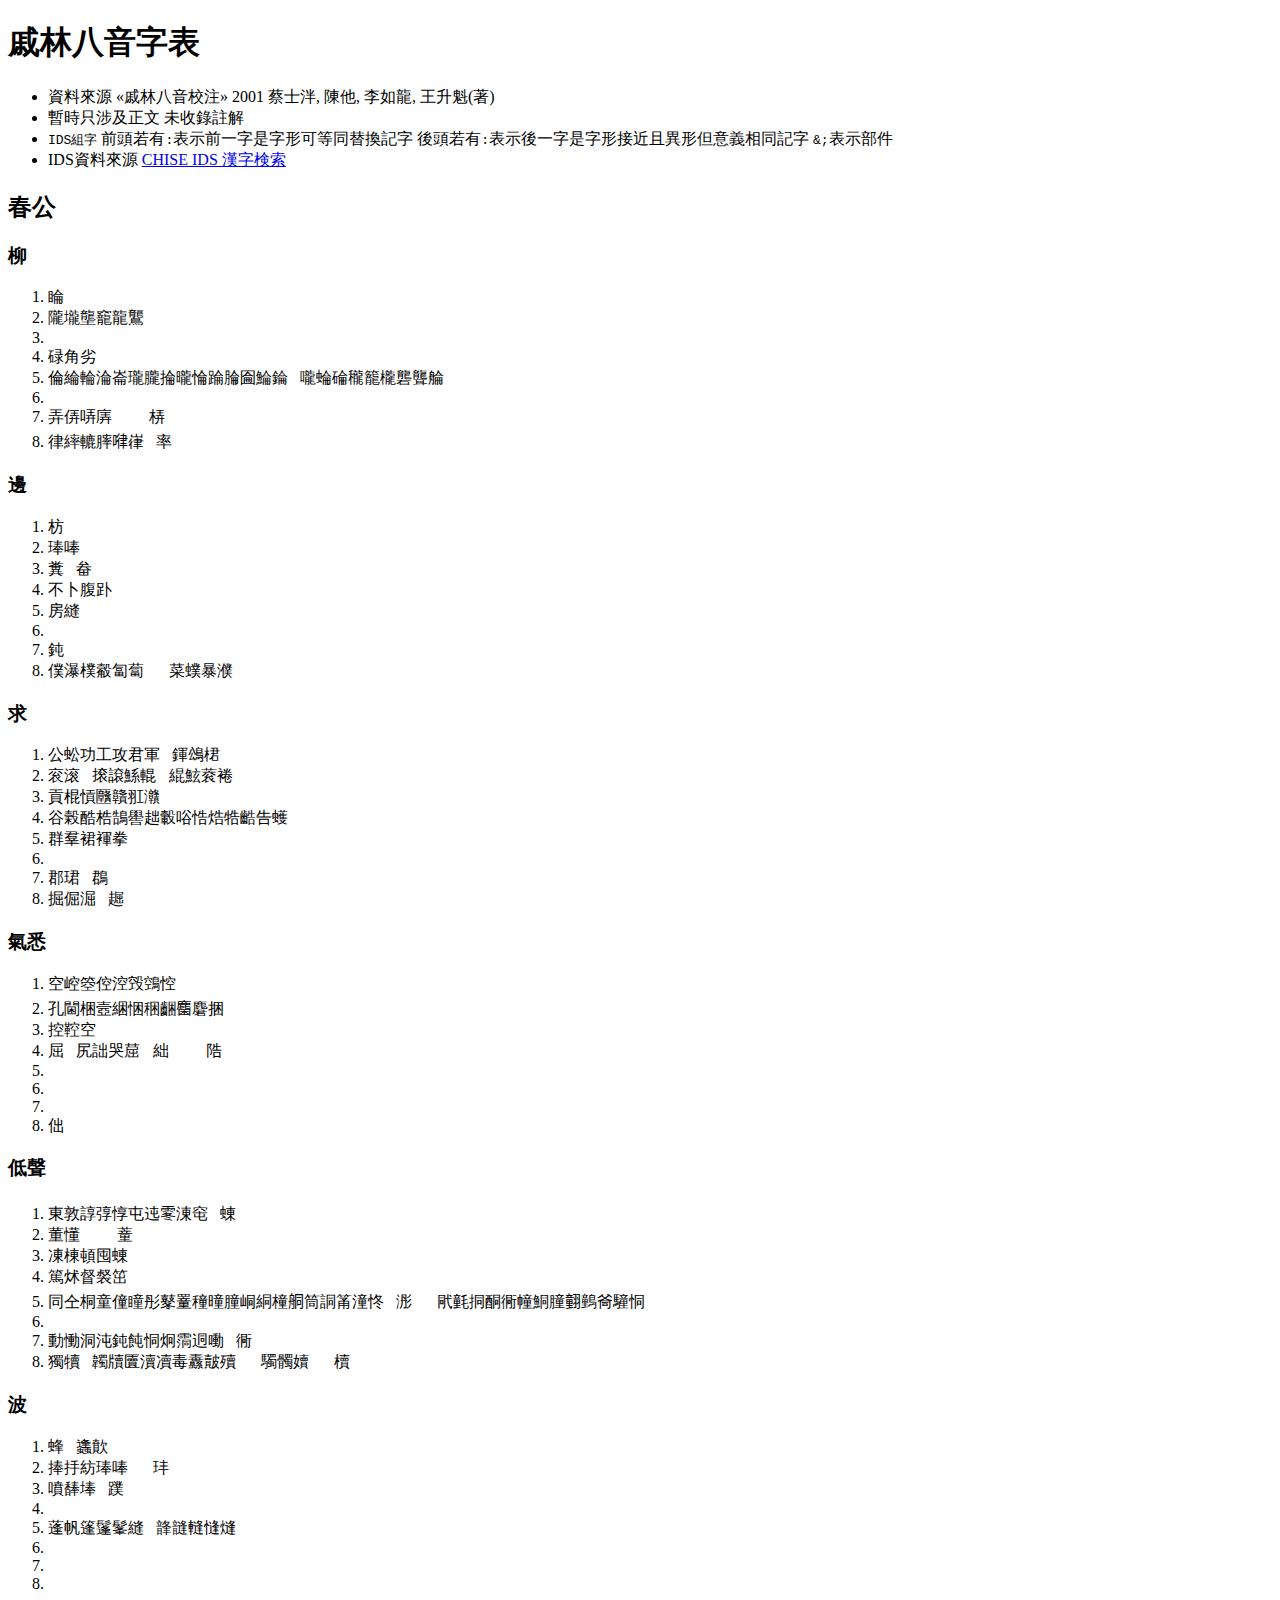
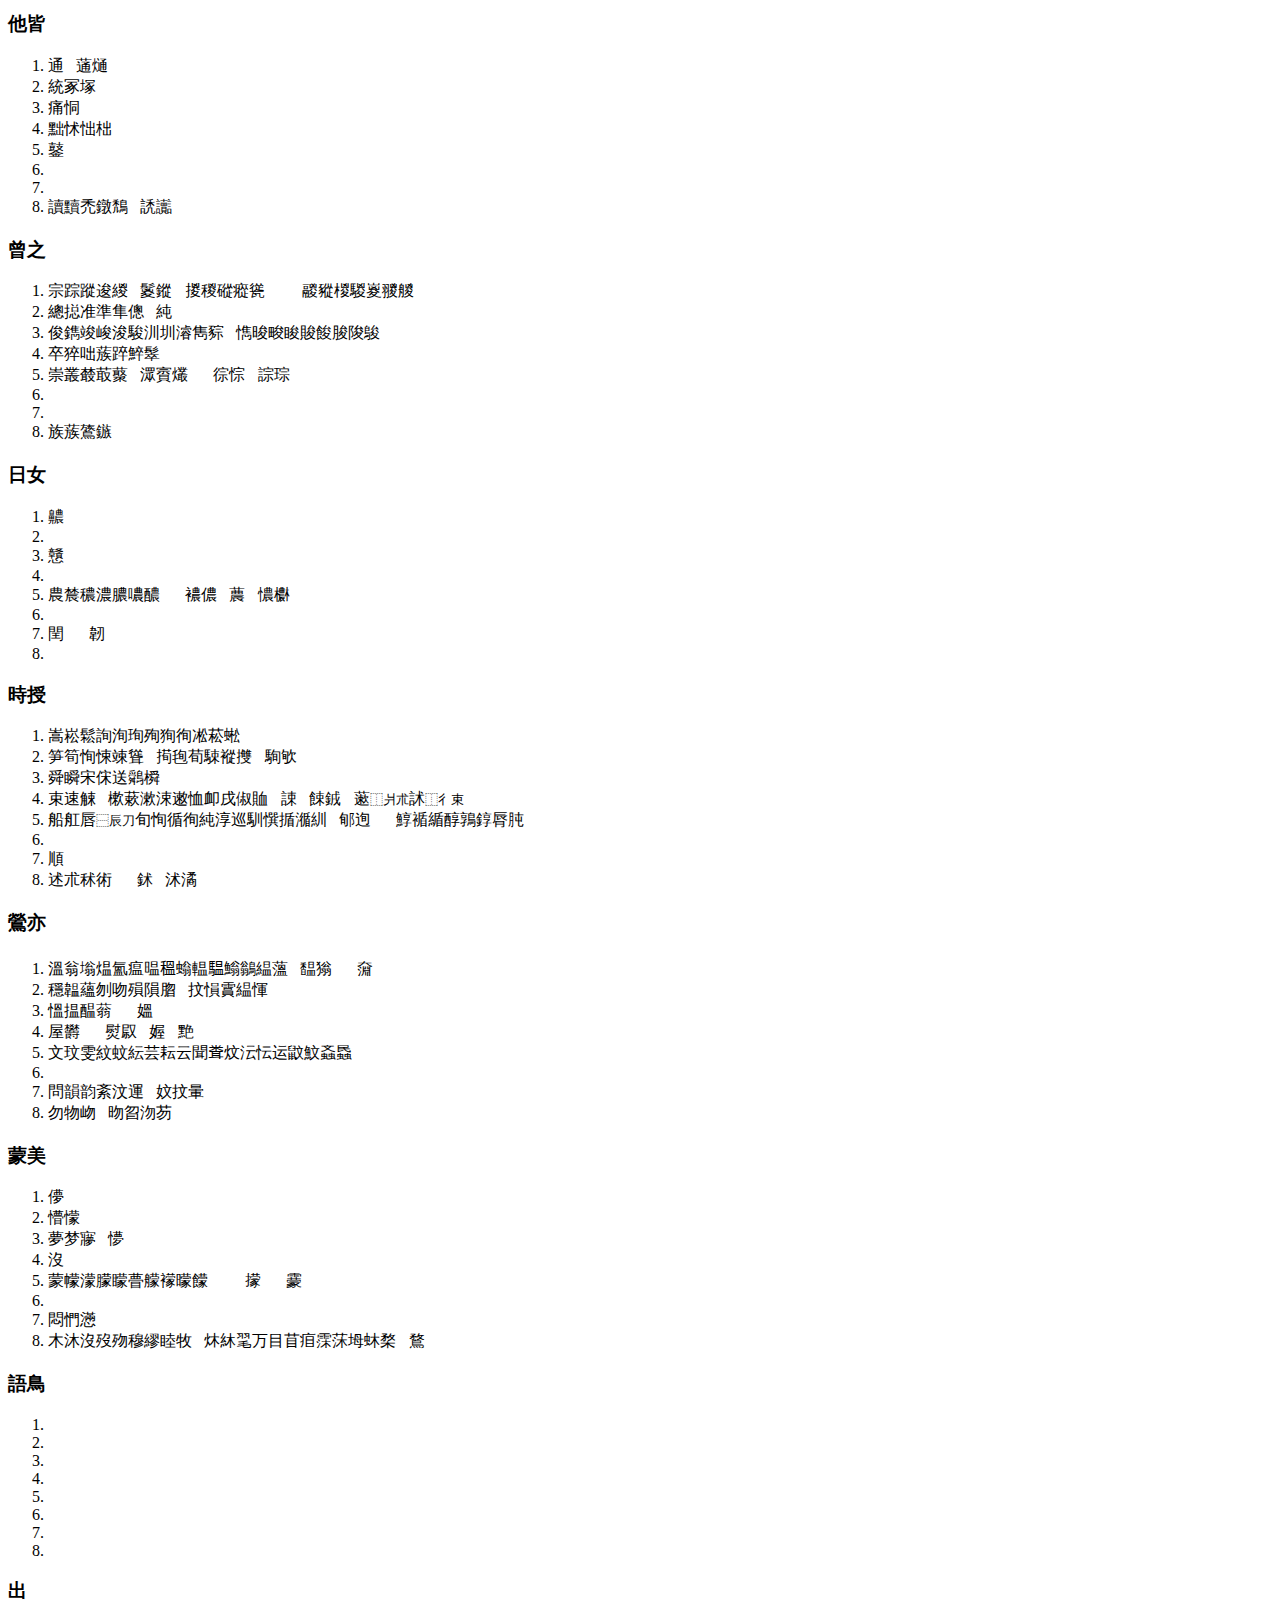
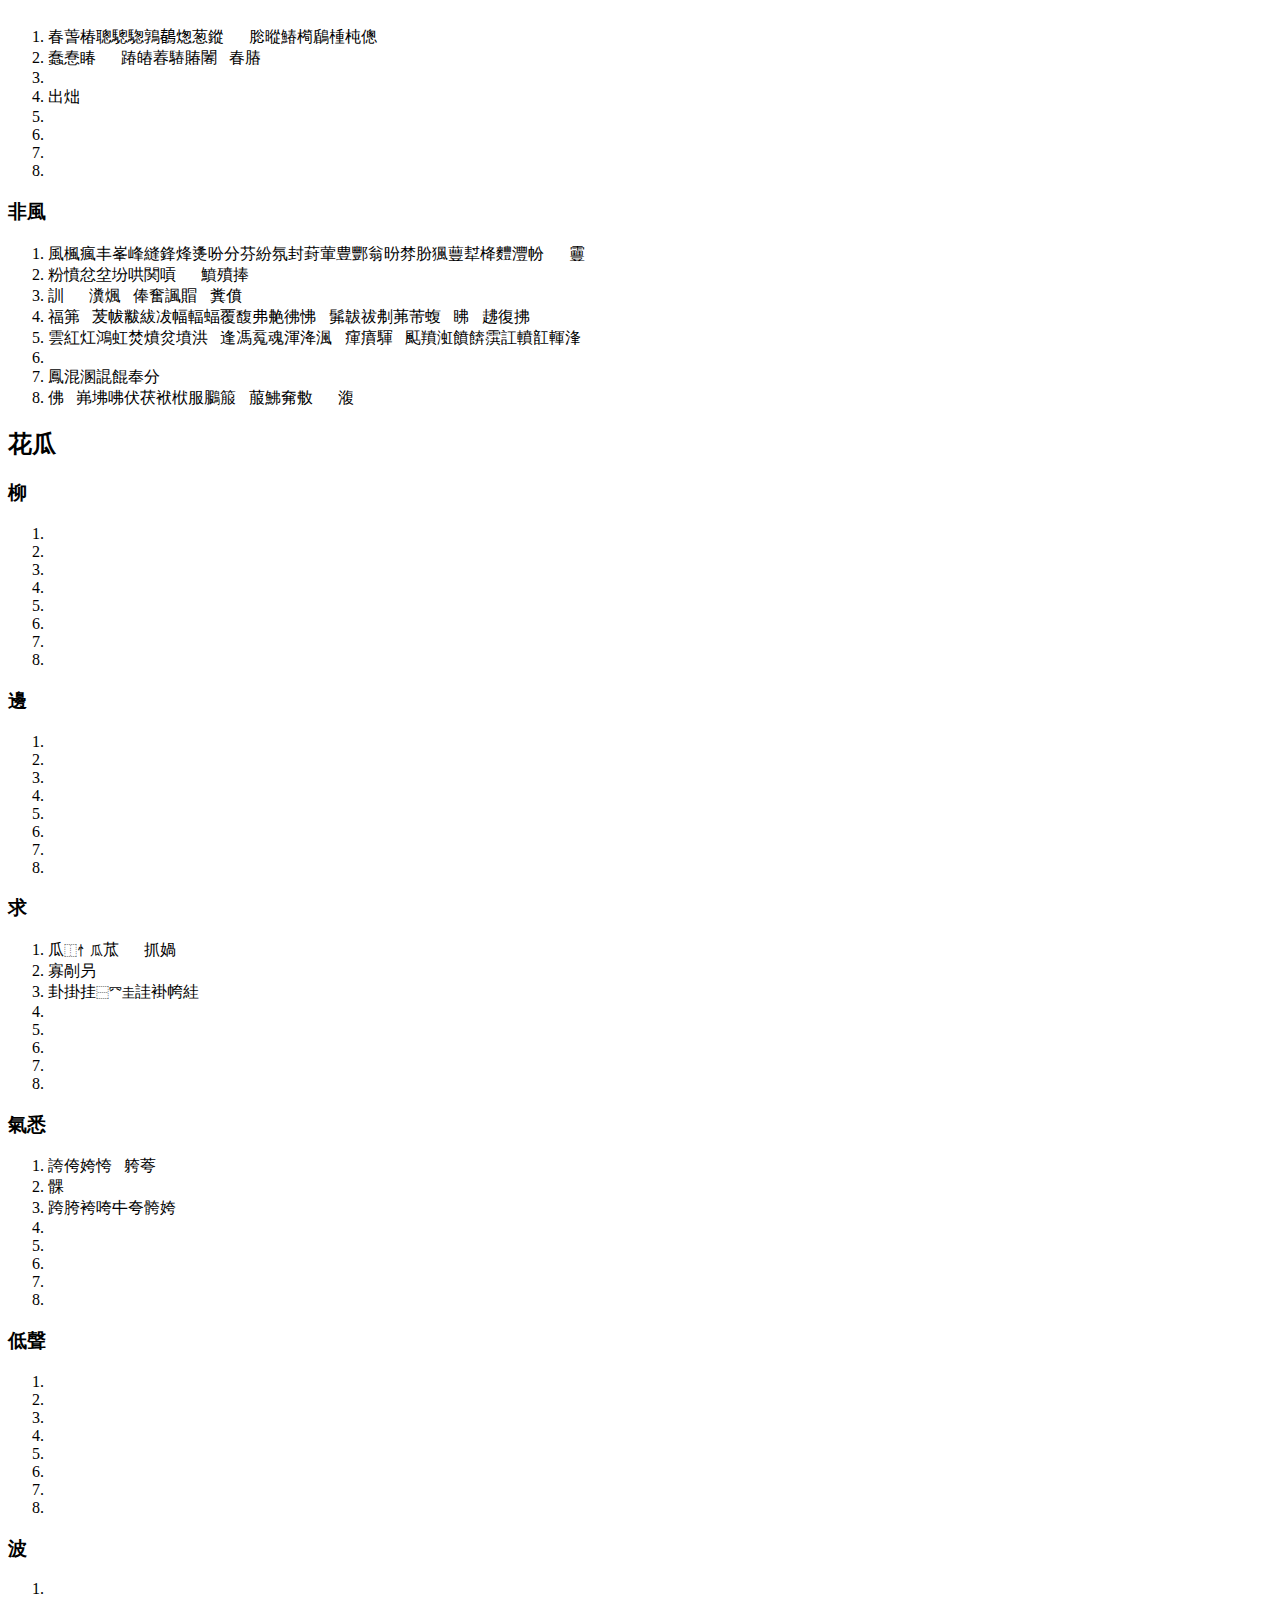
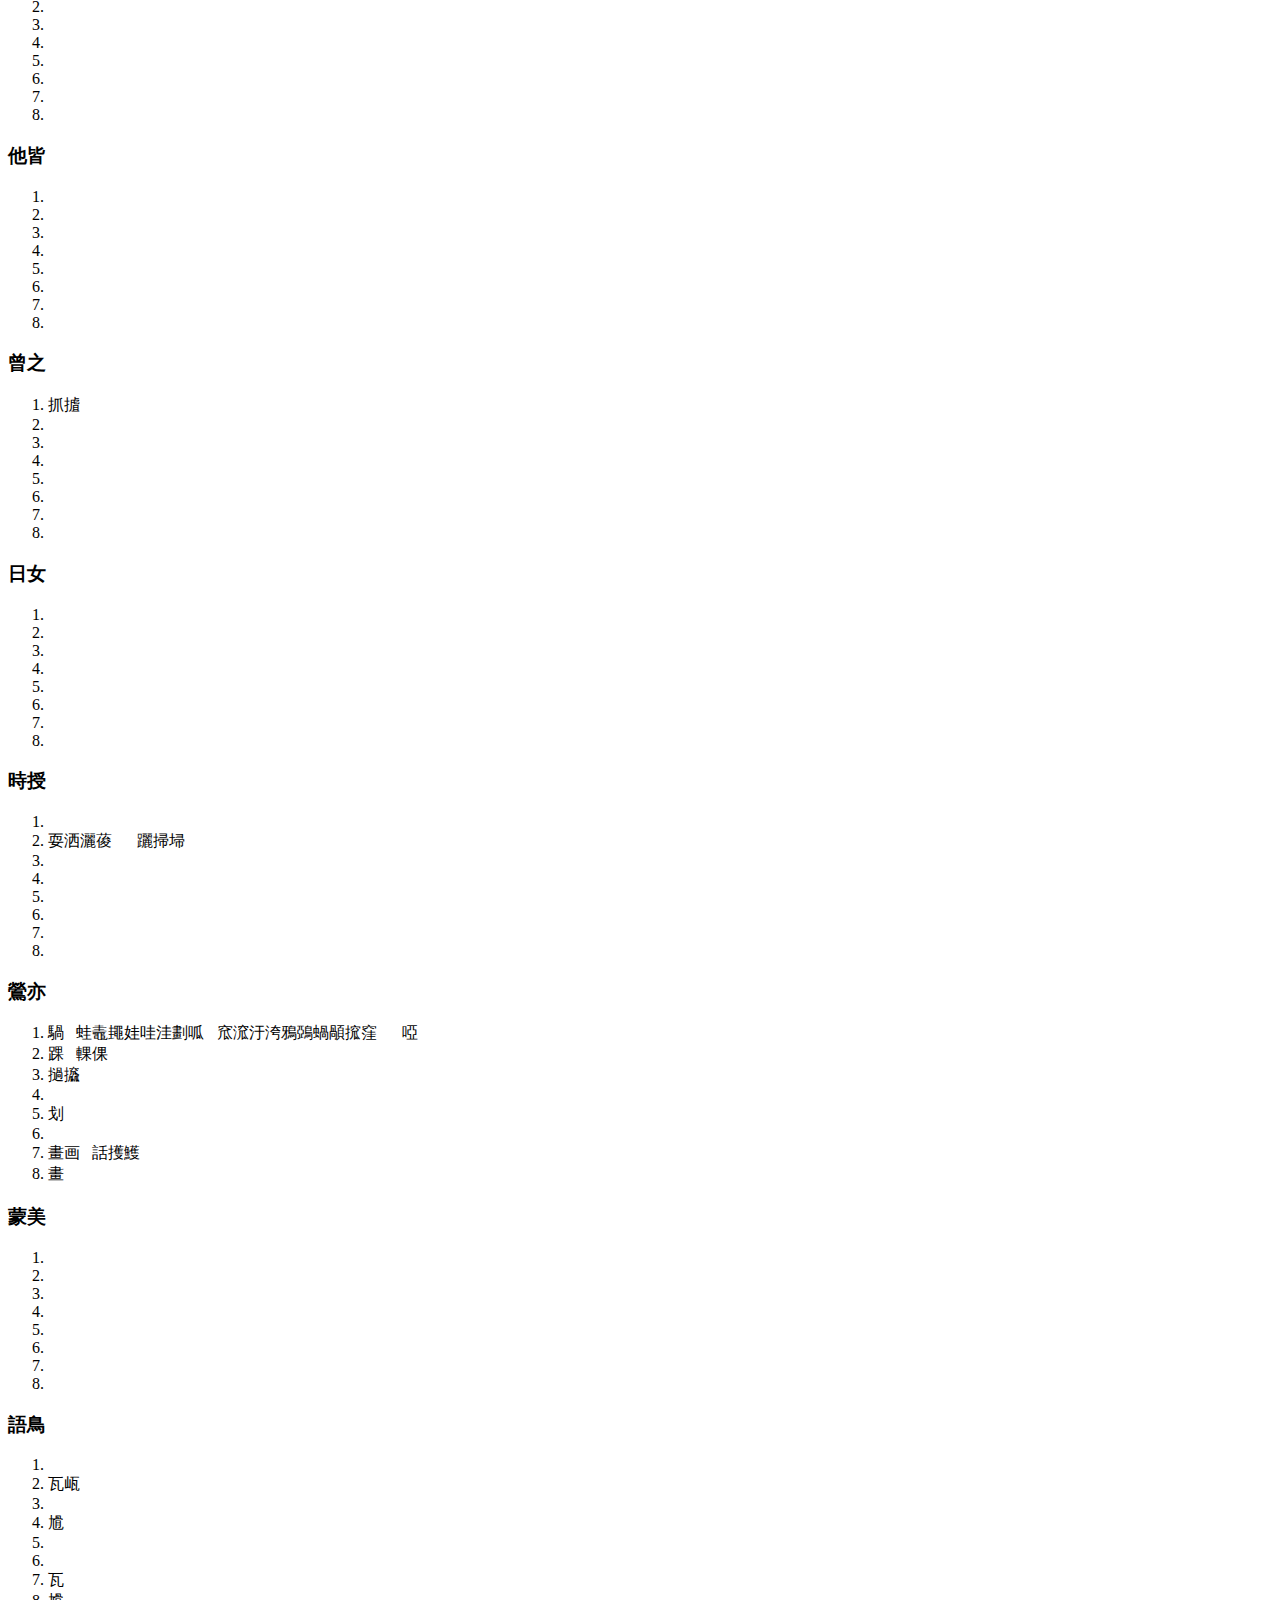
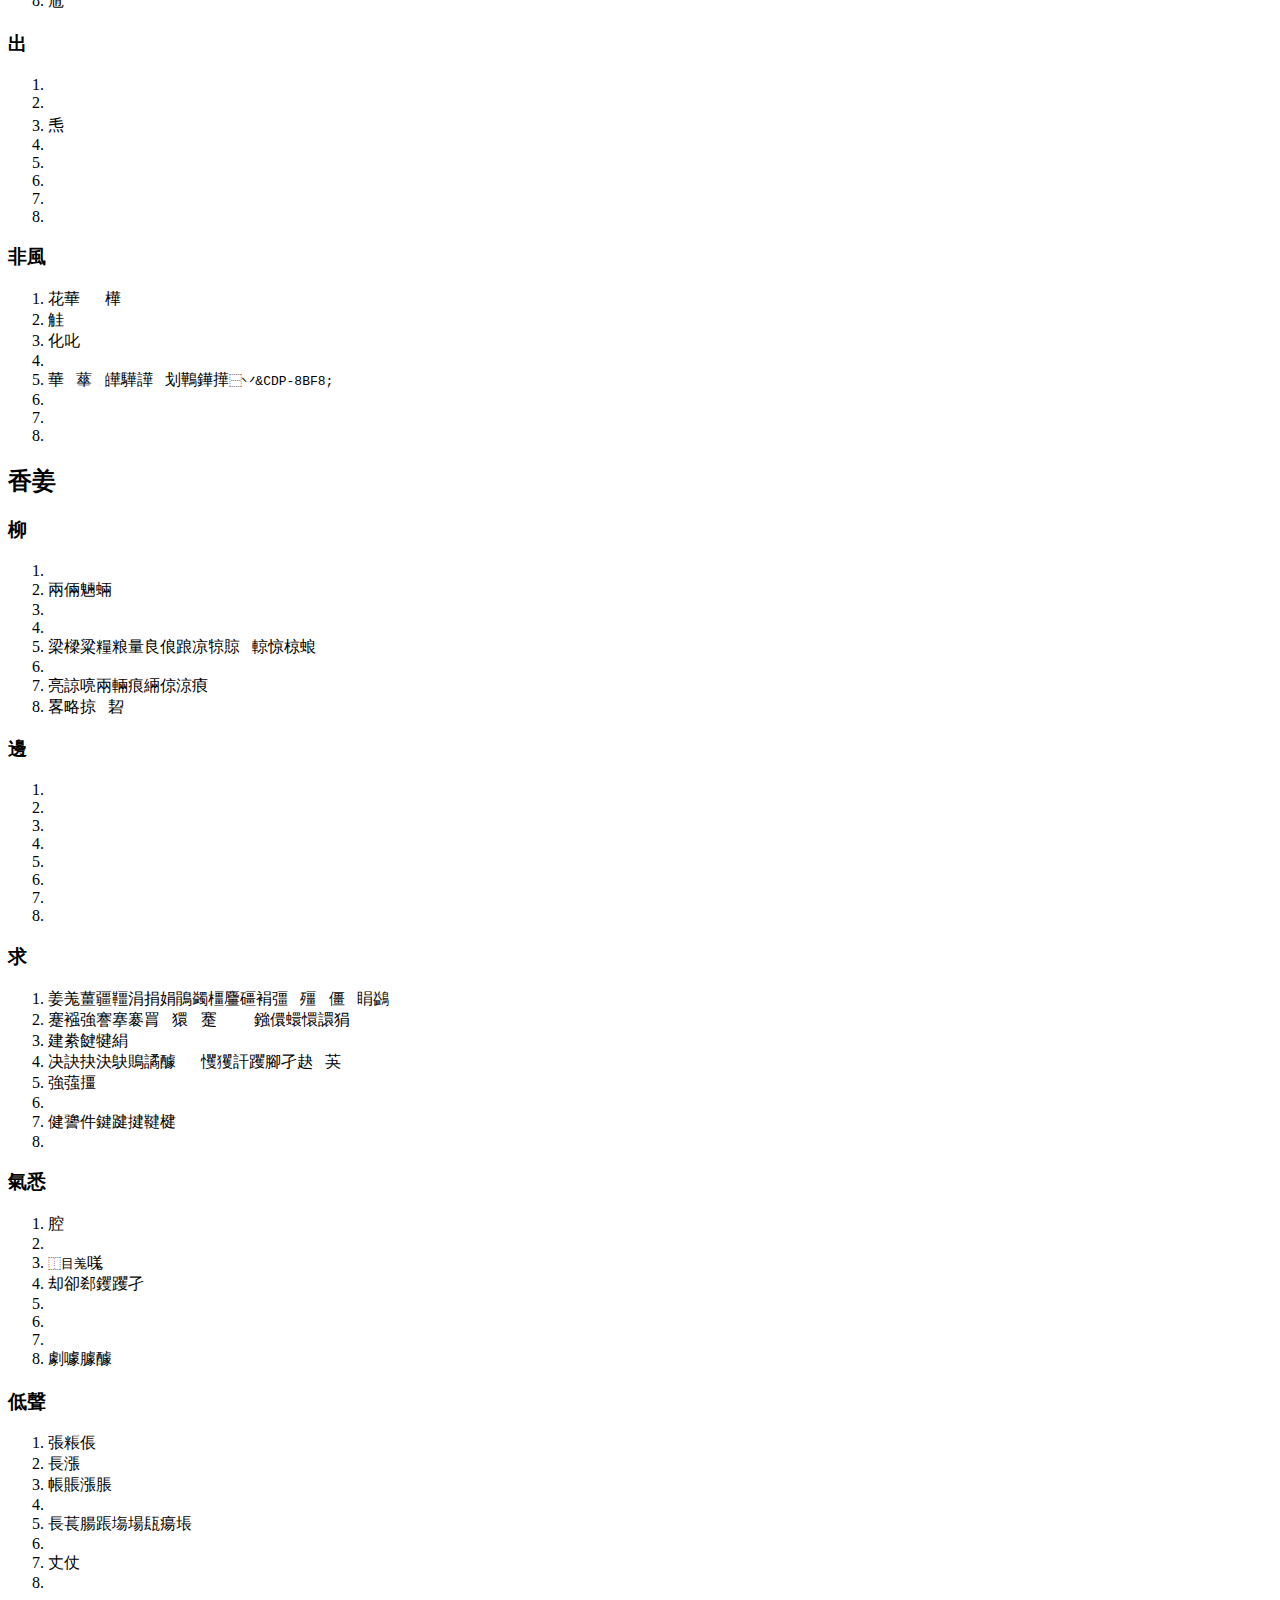
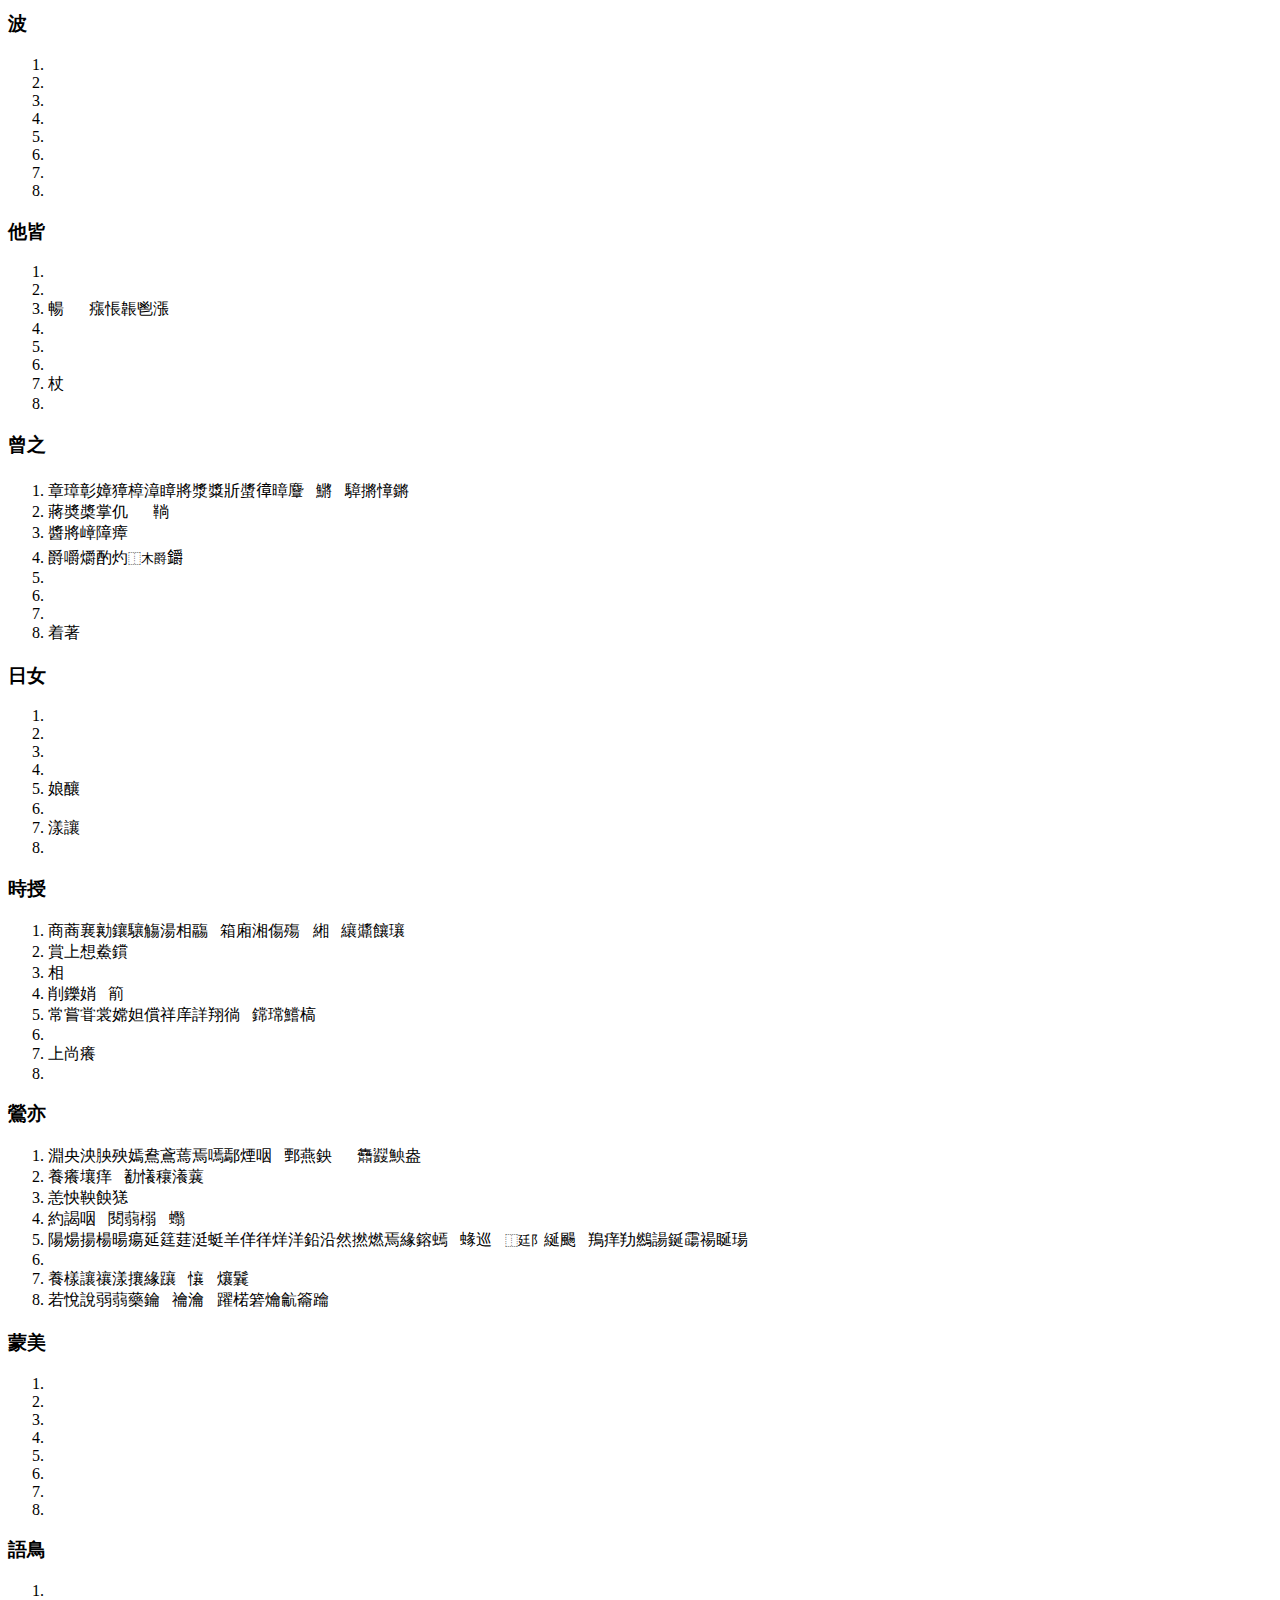
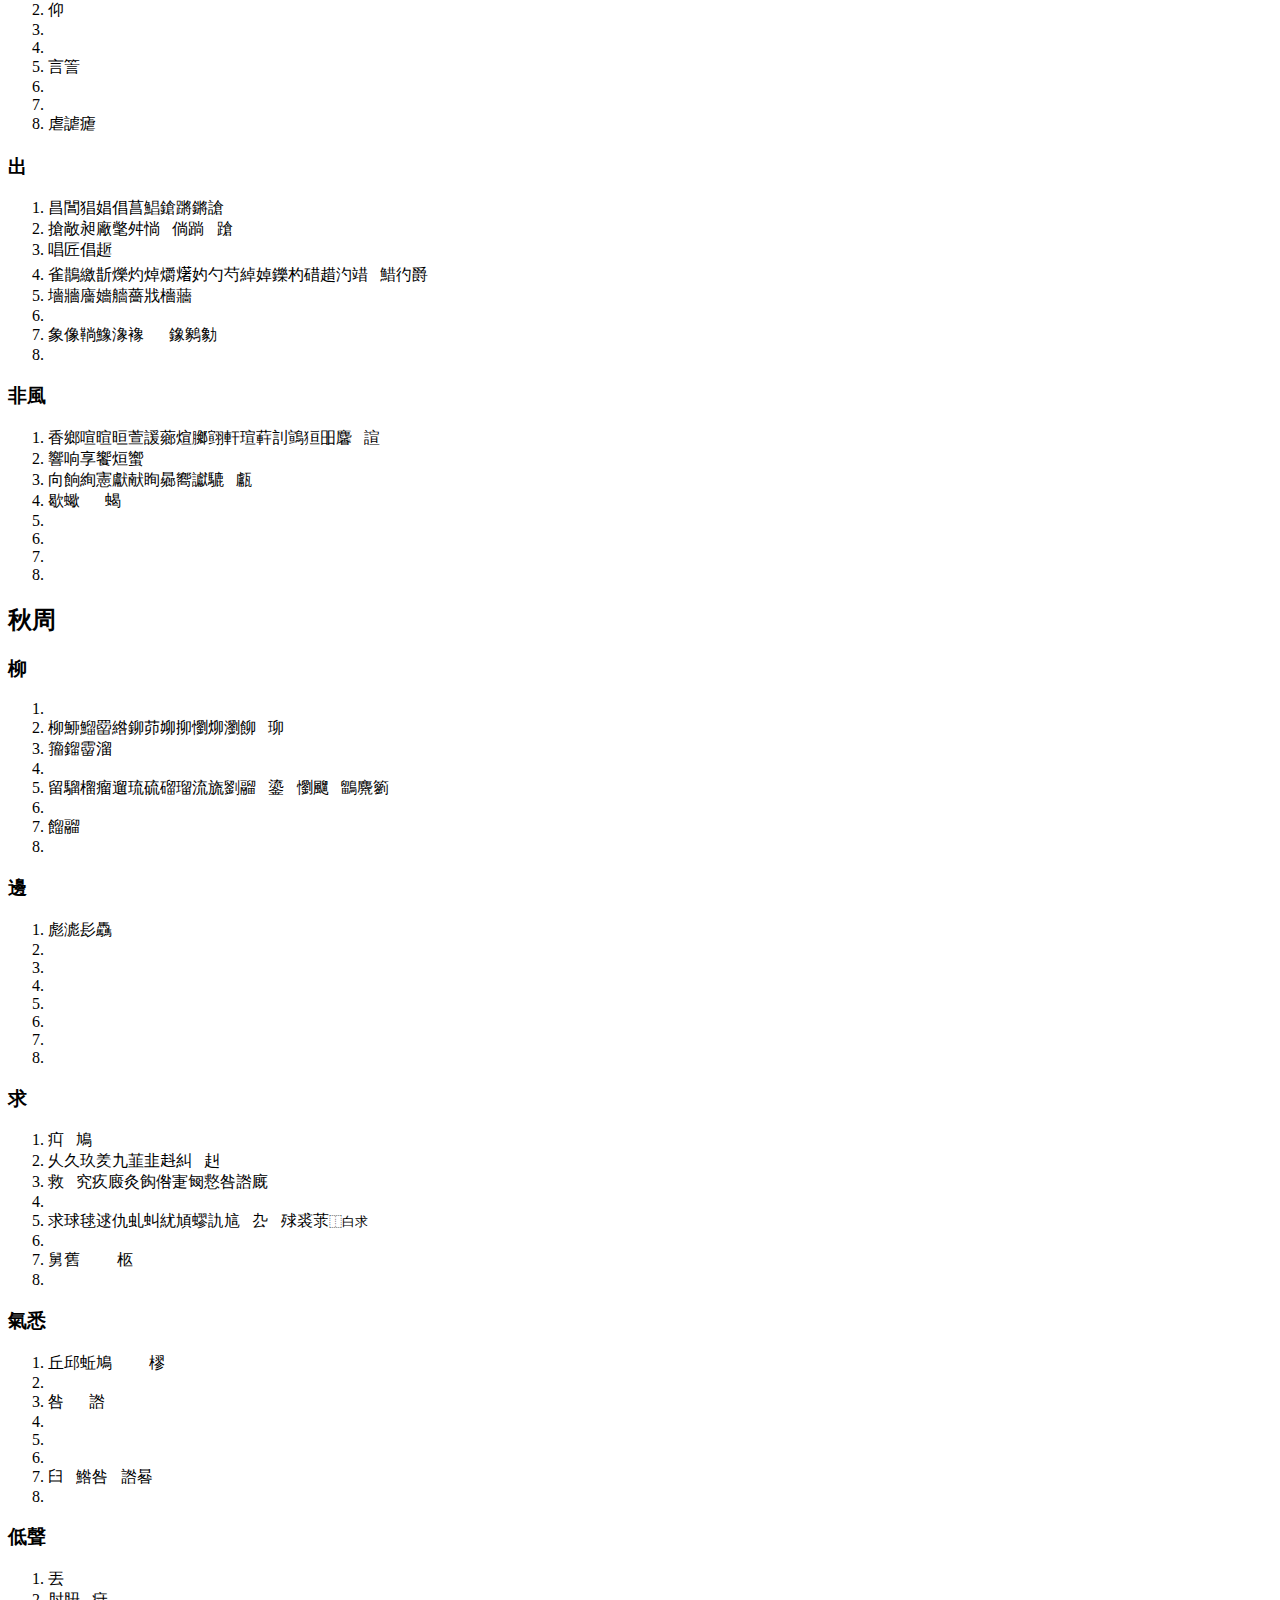
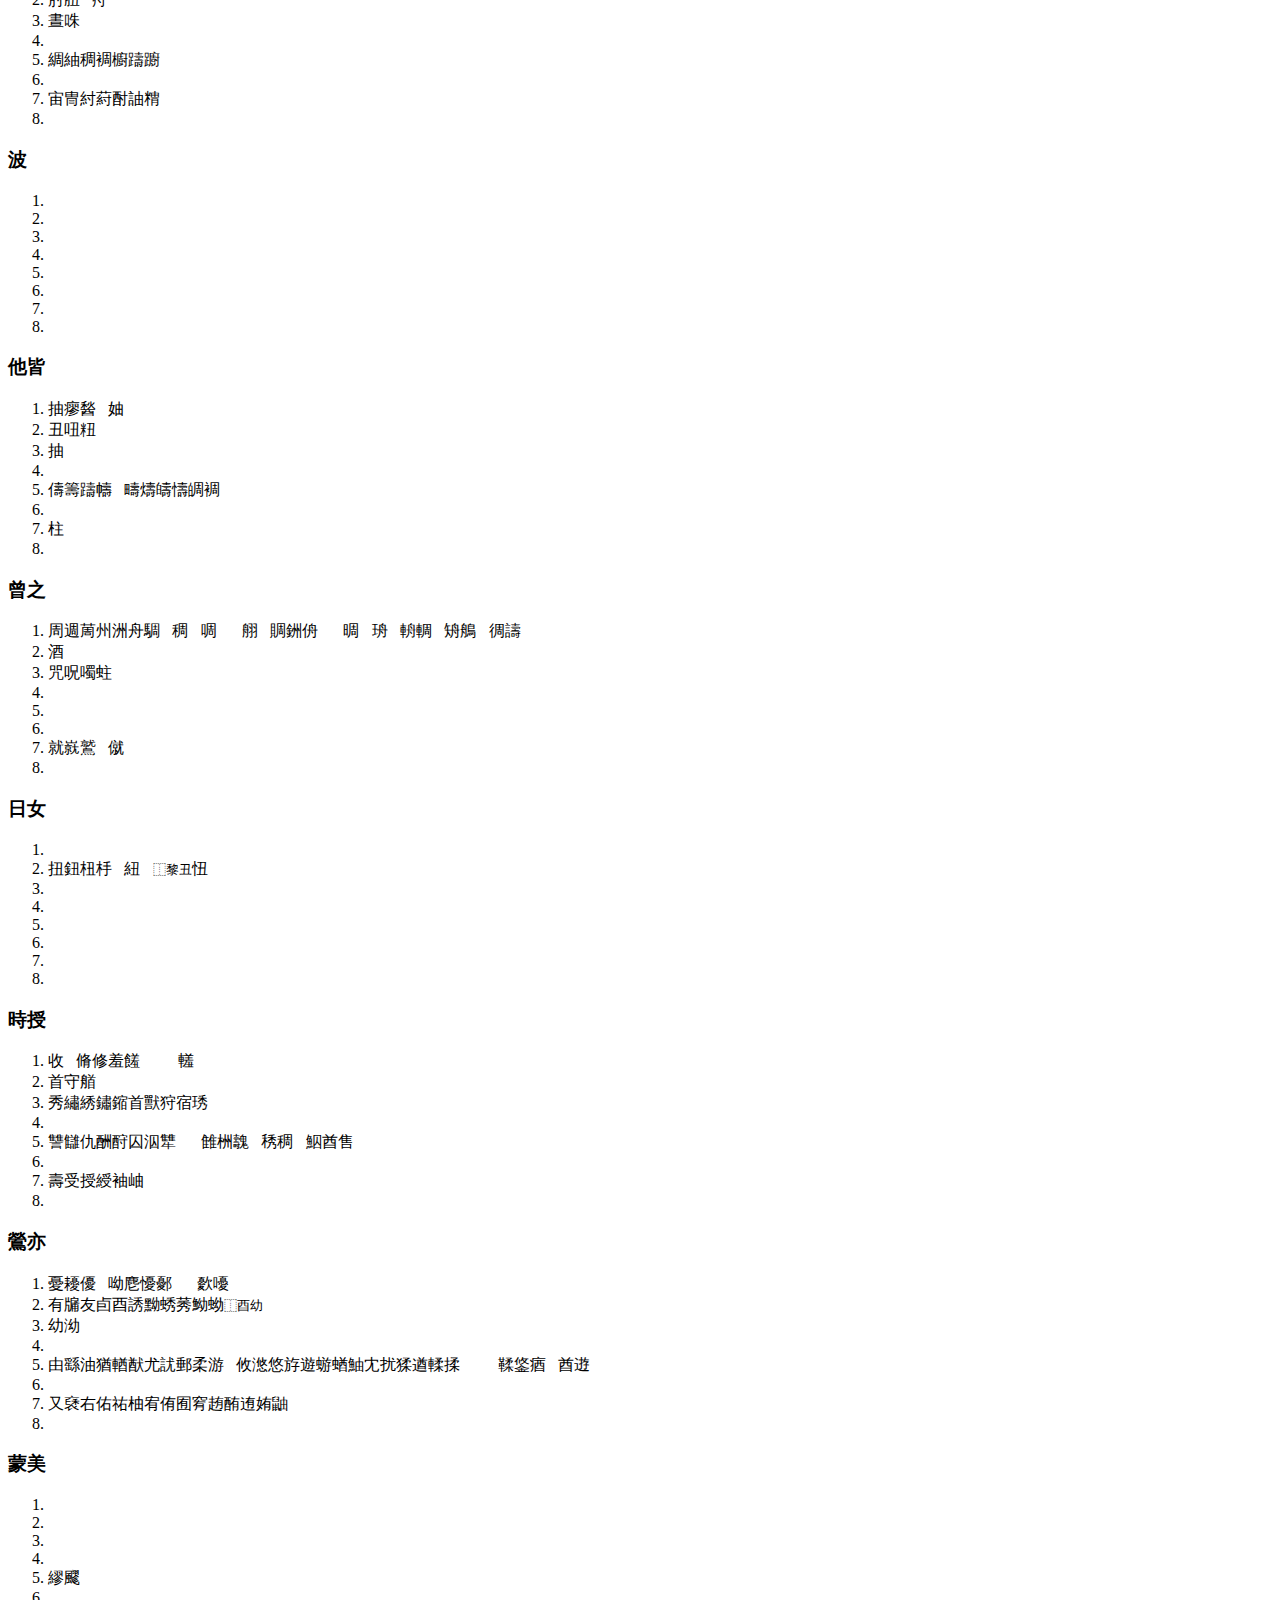
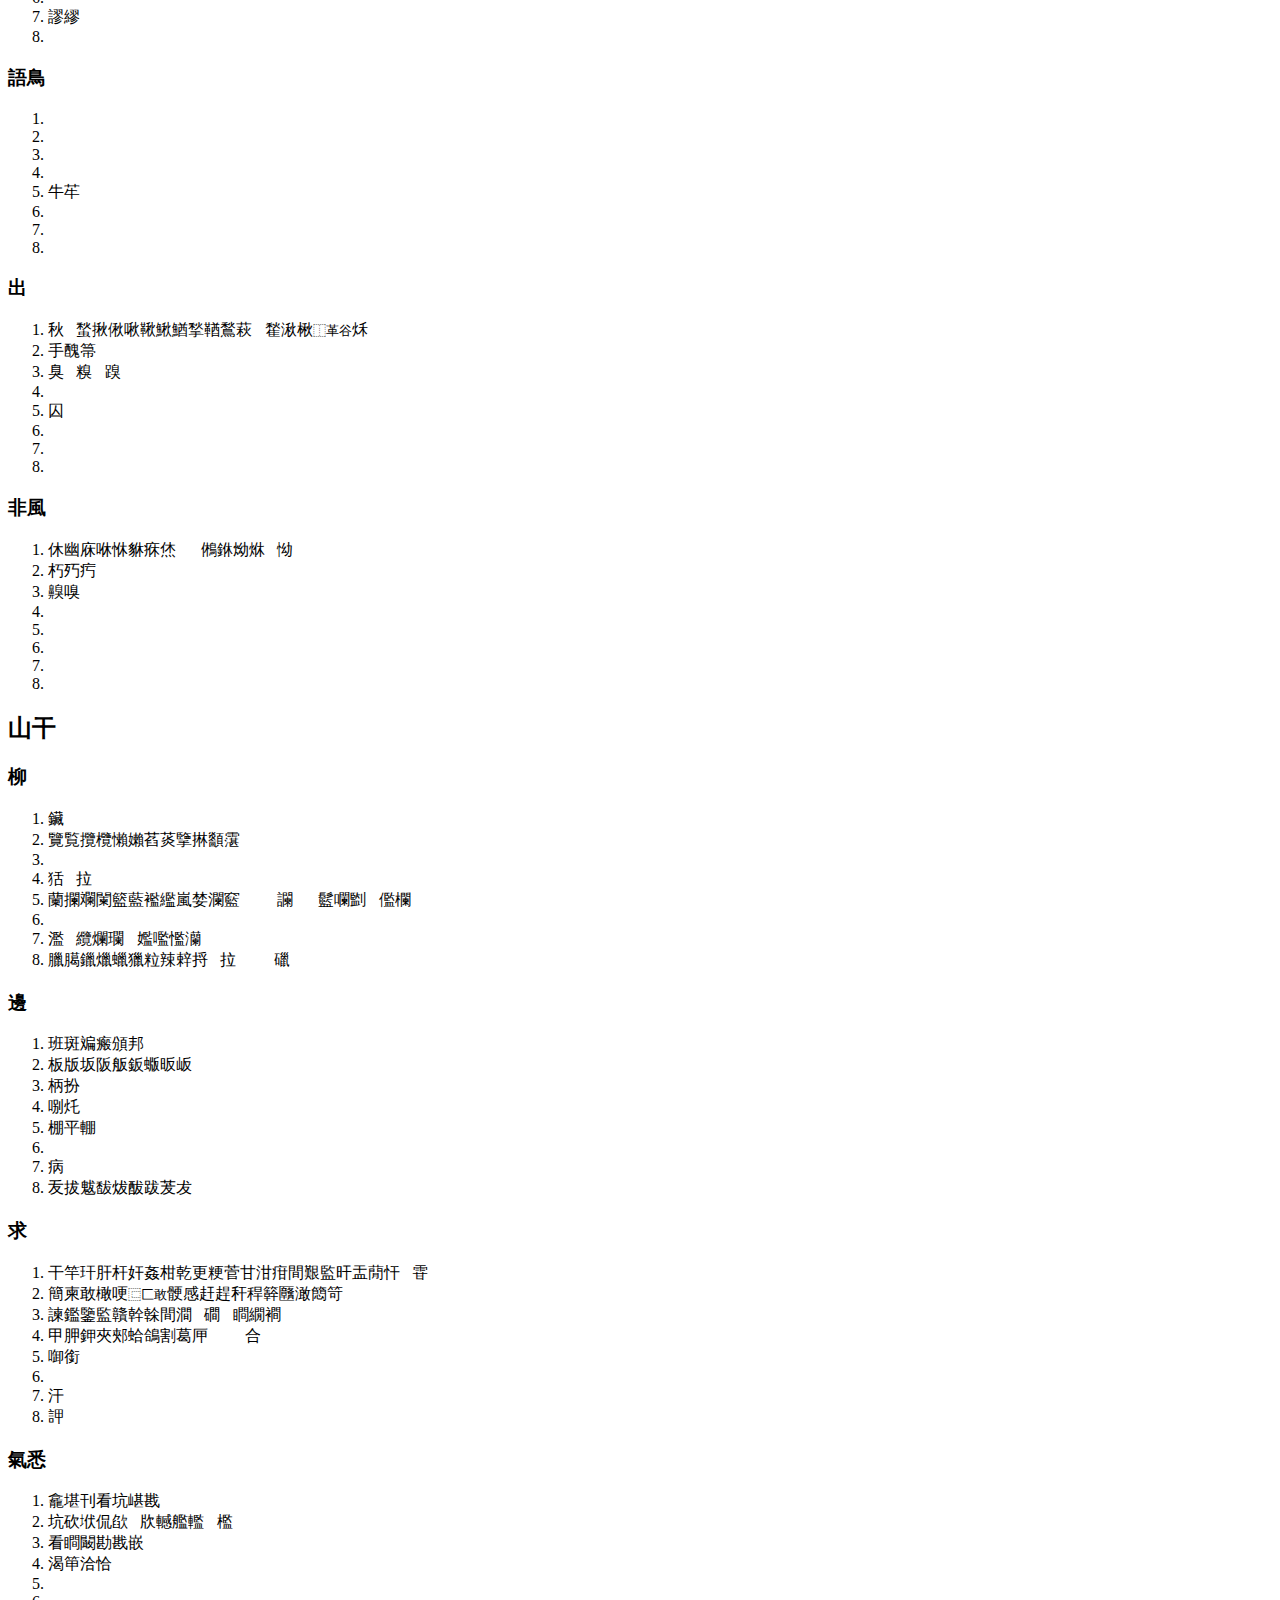
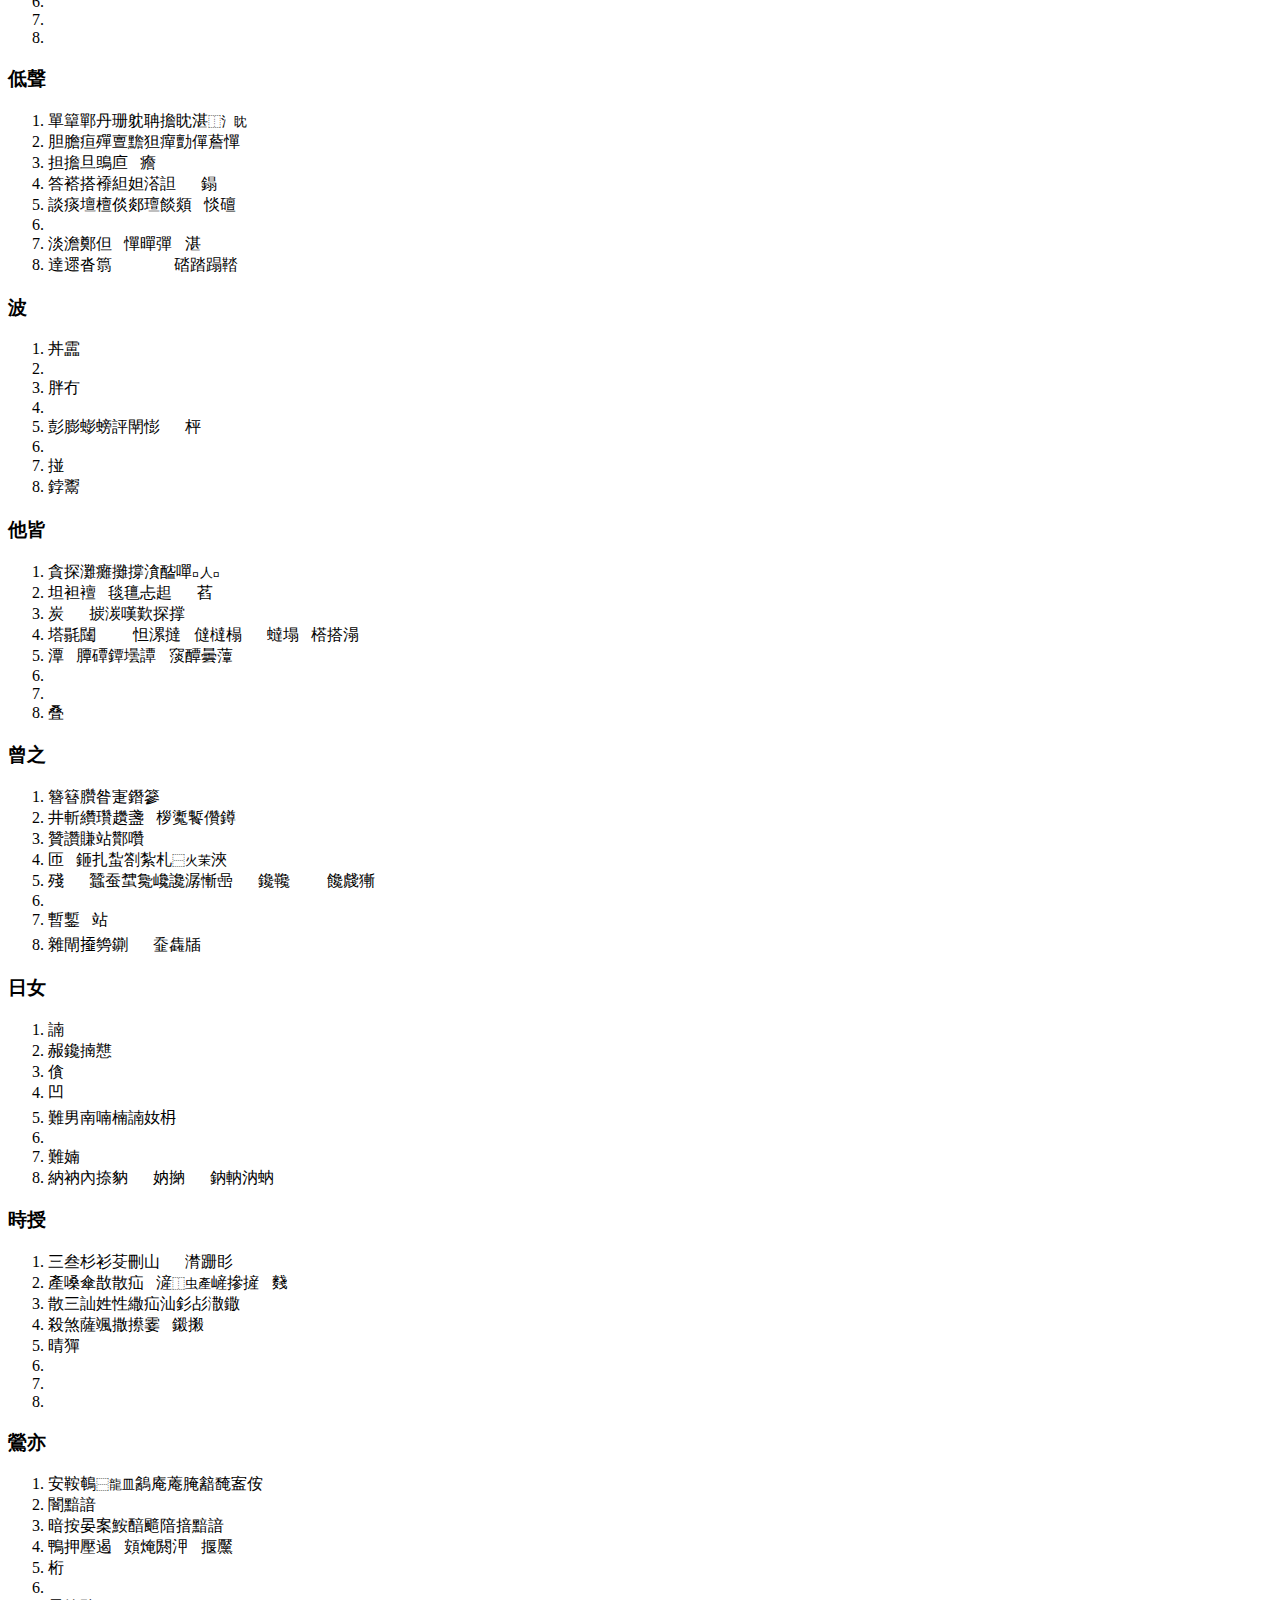
==== index.html @ f7150a0d "修正錄入錯誤: 晝損" ====
<!doctype html>
<html>
<head>
<meta charset="utf-8">
<meta name="viewport" content="width=device-width, initial-scale=1">
<title>戚林八音字表</title>
<link rel="icon" href="img/icon.png" type="image/png">
<link rel="stylesheet" href="css/ciklinbekin.css">
</head>
<body>
<h1><a name="top"></a>戚林八音字表</h1>
<ul>
<li>資料來源 «戚林八音校注» 2001 蔡士泮, 陳他, 李如龍, 王升魁(著)</li>
<li>暫時只涉及正文 未收錄註解</li>
<li><code>IDS組字</code> 前頭若有<code>:</code>表示前一字是字形可等同替換記字 後頭若有<code>:</code>表示後一字是字形接近且異形但意義相同記字 <code>&;</code>表示部件</li>
<li>IDS資料來源 <a href="http://www.chise.org/ids-find">CHISE IDS 漢字検索</a></li>
</ul>
<h2><a name="ung"></a>春公</h2>
<h3><a name="lung"></a>柳</h3>
<ol>
<li>睔</li>
<li>隴壠壟竉龍鸗</li>
<li></li>
<li>碌角劣</li>
<li>倫綸輪淪崙瓏朧掄曨惀踚腀圇鯩錀𧱜嚨蜦碖䆍籠櫳礱聾䑳</li>
<li></li>
<li>弄㑝哢㢅𡋱𢙱𨛓梇</li>
<li>律繂轆膟𠷈嵂𢟳率𩴐</li>
</ol>
<h3><a name="bung"></a>邊</h3>
<ol>
<li>枋</li>
<li>琫唪</li>
<li>糞𡊄畚</li>
<li>不卜腹䟔</li>
<li>房縫</li>
<li></li>
<li>鈍</li>
<li>僕瀑樸觳匐蔔𪇰𨄑菜䗱暴濮</li>
</ol>
<h3><a name="gung"></a>求</h3>
<ol>
<li>公蚣功工攻君軍𨑪鍕䲲桾</li>
<li>衮滚𣽙㨰䜇鯀輥𩌌緄鮌蓘裷𢟦</li>
<li>貢棍愩㔶贛羾灨</li>
<li>谷榖酷梏鵠嚳趉轂唂悎焅牿䶜告蠖</li>
<li>群羣裙褌拳𤺽𨞗</li>
<li></li>
<li>郡珺𩂿鵘𨛦</li>
<li>掘倔淈𣨢䞷𣮈</li>
</ol>
<h3><a name="kung"></a>氣悉</h3>
<ol>
<li>空崆箜倥涳㲁鵼悾𪔣</li>
<li>孔閫梱壼綑悃稇齫𪊽麏捆</li>
<li>控鞚空</li>
<li>屈𠜾尻詘哭䓛𧿺絀𧌑𨧱𩣹䧊</li>
<li></li>
<li></li>
<li></li>
<li>㑁𥏘𡲬</li>
</ol>
<h3><a name="dung"></a>低聲</h3>
<ol>
<li>東敦諄弴惇屯迍𩂓涷窀𢛔蝀</li>
<li>董懂𦡂𧽿𧄓蕫</li>
<li>凍棟頓囤蝀𧡍</li>
<li>篤炢督裻笜</li>
<li>同仝桐童僮瞳彤鼕罿穜曈朣峒絧橦𦨴筒詷筩潼㤏𢥞浵𦏆𦍻㢥氃挏酮衕幢鮦膧𦒍䴀㸗䮵恫</li>
<li></li>
<li>動慟洞沌鈍飩恫炯霘迵㗢𪔦衕</li>
<li>獨犢𤛯韣牘匵瀆凟毒纛皾殰𪍹𩞾䮷髑嬻𣰬𢷺櫝</li>
</ol>
<h3><a name="pung"></a>波</h3>
<ol>
<li>蜂𧒒蠭歕</li>
<li>捧抙紡琫唪𣨞𩗴玤</li>
<li>噴䭰埲𢅯蹼</li>
<li>𧼱覆</li>
<li>蓬帆篷鬔髼縫𩐛韸韼䡫㦀熢</li>
<li></li>
<li></li>
<li></li>
</ol>
<h3><a name="tung"></a>他皆</h3>
<ol>
<li>通𪔝蓪熥</li>
<li>統冢塚</li>
<li>痛恫</li>
<li>黜怵㤕柮𩢎</li>
<li>䥢</li>
<li></li>
<li></li>
<li>讀黷禿鐓鵚𧳌䛢讟</li>
</ol>
<h3><a name="zung"></a>曾之</h3>
<ol>
<li>宗踪蹤逡緵𨺡鬉鏦𥓻㨑稯磫瘲㼻𨍈𨲇𪖁鬷豵椶騣嵏翪艐</li>
<li>總搃准準隼傯𩮰純</li>
<li>俊鐫竣峻浚駿汌圳濬雋䝋𧱭懏晙畯睃賐餕脧陖鵔</li>
<li>卒猝咄蔟踤䱣䯿</li>
<li>崇叢樷<!--code>⿳艹丅取:</code-->菆藂𥵫潀賨爜𩅃𩞉徖悰𦇱誴琮</li>
<li></li>
<li></li>
<li>族蔟鷟鏃𡻬</li>
</ol>
<h3><a name="nung"></a>日女</h3>
<ol>
<li>齈</li>
<li>𨑊癑冗</li>
<li>戇</li>
<li></li>
<li>農辳穠濃膿噥醲𪆯𪒬襛儂𩅽蕽𩟊憹欁</li>
<li></li>
<li>閏𪼙𨬔韌</li>
<li>𧖩衄䘐</li>
</ol>
<h3><a name="sung"></a>時授</h3>
<ol>
<li>嵩崧鬆詢洵珣殉狥徇凇菘蜙</li>
<li>笋筍恂悚竦聳𢱤㨚毥荀駷䙕㩳<!--code>:⿲扌隻隻</code-->𡾼駨㰬</li>
<li>舜瞬宋俕送䴄橓</li>
<li>束速觫𣚯樕蔌漱涑遫恤卹戌俶賉𧐒誎𪋗餗銊𩳒藗<!--code>:⿺辶蔌</code--><code>⿰爿朮</code>訹<code>⿰彳束</code>𣨤簌珬</li>
<li>船舡唇<code>⿱辰刀</code>旬恂循徇純淳巡馴㦏揗㵌紃𪀠郇迿𨺠𡗥鯙䙉䋸醇鶉錞脣肫</li>
<li></li>
<li>順</li>
<li>述朮秫術𧺶𩗕鉥𩶄沭潏</li>
</ol>
<h3><a name="ung"></a>鶯亦</h3>
<ol>
<li>溫翁塕煴氳瘟㬈𥠺<!--code>:⿰禾昷</code-->螉輼𩥈<!--code>:⿰馬昷</code-->䱵鶲緼薀𩔚馧㺋𨷇𪉸<!--code>:⿰鹵昷</code-->奫</li>
<li>穩韞蘊刎吻殞隕䐇𤸫抆愪霣緼惲</li>
<li>慍揾醖蓊𧛹𩌋媼</li>
<li>屋欝𩰪𢺴<!--code>:⿰扌欝</code-->熨叞𨜘媉𤓣䵥</li>
<li>文玟雯紋蚊紜芸耘云聞𥹢炆沄忶运鼤魰螡蟁</li>
<li></li>
<li>問韻韵紊汶運𤸫妏抆暈</li>
<li>勿物岉𣃦昒㫚沕芴</li>
</ol>
<h3><a name="mung"></a>蒙美</h3>
<ol>
<li>儚</li>
<li>懵懞</li>
<li>夢梦㝱𪇓懜</li>
<li>沒</li>
<li>蒙幪濛朦矇瞢艨䙩曚饛𨱨𩴲𪇓㩚𨞫𨮵靀𩦺</li>
<li></li>
<li>悶㥃懣</li>
<li>木沐沒歿歾穆繆睦牧𩵦炑䊾毣万目苜㾇霂莯坶蚞楘𨍎鶩</li>
</ol>
<h3><a name="ngung"></a>語鳥</h3>
<ol>
<li></li>
<li></li>
<li></li>
<li></li>
<li></li>
<li></li>
<li></li>
<li></li>
</ol>
<h3><a name="cung"></a>出</h3>
<ol>
<li>春萅椿聰驄騘鶉𪂹㷓葱鏦𨡮𩬼䐋暰鰆橁鶞㮔杶傯</li>
<li>蠢惷睶𨙔𢾎踳㿤萶䮞賰䦮𢧔春䐏</li>
<li></li>
<li>出炪</li>
<li></li>
<li></li>
<li></li>
<li></li>
</ol>
<h3><a name="hung"></a>非風</h3>
<ol>
<li>風楓瘋丰峯峰縫鋒烽㷭吩分芬紛氛封葑葷豊酆翁昐棼肦猦蘴犎栙麷灃帉𣬩𩃼靊</li>
<li>粉憤忿坌坋哄関嗊𩒓𩢙鱝㱵捧</li>
<li>訓𡏰𢹔瀵煈𢅯俸奮諷賵𠙒糞僨𪇑</li>
<li>福笰𦐓茇帗<!--code>:⿰巾叐</code-->黻紱冹幅輻蝠覆馥弗艴彿怫𢘍髴韍祓刜茀芾蝮𩮘䀟𩋨䞞復拂</li>
<li>雲紅灴鴻虹焚燌炃墳洪𢊱逢馮䰟魂渾洚渢𧡡瘒㿎䮝𢴢䫹羵渱饙餴霟訌轒䪦䡣浲</li>
<li></li>
<li>鳳混溷䛰餛奉分𦞢𦡵</li>
<li>佛𠑵<!--code>:⿰⺅⿱⻃國</code-->岪坲咈伏茯袱栿服鵩箙𦩟菔鮄㚕<!--code>⿰弗攴:</code-->㪄𧼗𧳂澓𪀢𩢰𥪚𩎧</li>
</ol>
<h2><a name="ua"></a>花瓜</h2>
<h3><a name="lua"></a>柳</h3>
<ol>
<li></li>
<li></li>
<li></li>
<li></li>
<li></li>
<li></li>
<li></li>
<li></li>
</ol>
<h3><a name="bua"></a>邊</h3>
<ol>
<li></li>
<li></li>
<li></li>
<li></li>
<li></li>
<li></li>
<li></li>
<li></li>
</ol>
<h3><a name="gua"></a>求</h3>
<ol>
<li>瓜<code>⿰忄瓜</code>苽𠛒𥄼抓媧</li>
<li>寡剮叧</li>
<li>卦掛挂<code>⿱⺳圭</code>詿褂㡁絓</li>
<li></li>
<li></li>
<li></li>
<li></li>
<li></li>
</ol>
<h3><a name="kua"></a>氣悉</h3>
<ol>
<li>誇侉姱恗𠇗䠸荂</li>
<li>髁</li>
<li>跨胯袴咵㐄夸骻姱</li>
<li></li>
<li></li>
<li></li>
<li></li>
<li></li>
</ol>
<h3><a name="dua"></a>低聲</h3>
<ol>
<li></li>
<li></li>
<li></li>
<li></li>
<li></li>
<li></li>
<li></li>
<li></li>
</ol>
<h3><a name="pua"></a>波</h3>
<ol>
<li></li>
<li></li>
<li></li>
<li></li>
<li></li>
<li></li>
<li></li>
<li></li>
</ol>
<h3><a name="tua"></a>他皆</h3>
<ol>
<li></li>
<li></li>
<li></li>
<li></li>
<li></li>
<li></li>
<li></li>
<li></li>
</ol>
<h3><a name="zua"></a>曾之</h3>
<ol>
<li>抓摣</li>
<li></li>
<li></li>
<li></li>
<li></li>
<li></li>
<li></li>
<li></li>
</ol>
<h3><a name="nua"></a>日女</h3>
<ol>
<li></li>
<li></li>
<li></li>
<li></li>
<li></li>
<li></li>
<li></li>
<li></li>
</ol>
<h3><a name="sua"></a>時授</h3>
<ol>
<li></li>
<li>耍洒灑葰𣳳𥸗躧掃埽</li>
<li></li>
<li></li>
<li></li>
<li></li>
<li></li>
<li></li>
</ol>
<h3><a name="ua"></a>鶯亦</h3>
<ol>
<li>騧𩢍蛙鼃䵷娃哇洼劃呱𠹁窊溛汙洿鴉鵶蝸䫚搲窪𡗷𥧰啞𠛒</li>
<li>踝𩸄輠倮</li>
<li>撾攨</li>
<li>𧲇</li>
<li>划</li>
<li></li>
<li>畫画𠚇話擭鱯</li>
<li>畫𦧉</li>
</ol>
<h3><a name="mua"></a>蒙美</h3>
<ol>
<li></li>
<li></li>
<li></li>
<li></li>
<li></li>
<li></li>
<li></li>
<li></li>
</ol>
<h3><a name="ngua"></a>語鳥</h3>
<ol>
<li></li>
<li>瓦㼘</li>
<li>𡧗</li>
<li>尳</li>
<li></li>
<li></li>
<li>瓦</li>
<li>尳</li>
</ol>
<h3><a name="cua"></a>出</h3>
<ol>
<li></li>
<li></li>
<li>𤆬</li>
<li></li>
<li></li>
<li></li>
<li></li>
<li></li>
</ol>
<h3><a name="hua"></a>非風</h3>
<ol>
<li>花華𨶱𨣄樺</li>
<li>觟</li>
<li>化叱𠯒𩵏𩲏</li>
<li></li>
<li>華𦰗蕐<!--code>:⿳⺿一&CDP-88A6;</code-->𡼀<!--code>:⿳山一&CDP-88A6;</code-->皣驊譁𧑍划鷨鏵撶<code>⿱丷&CDP-8BF8;</code></li>
<li></li>
<li></li>
<li></li>
</ol>
<h2><a name="iong"></a>香姜</h2>
<h3><a name="liong"></a>柳</h3>
<ol>
<li></li>
<li>兩倆魎蜽</li>
<li></li>
<li></li>
<li>梁樑粱糧粮量良俍踉凉㹁䝶𨄈輬惊椋蜋𩗬</li>
<li></li>
<li>亮諒喨兩輛痕緉倞涼㾗</li>
<li>畧略掠𪅅䂮</li>
</ol>
<h3><a name="biong"></a>邊</h3>
<ol>
<li></li>
<li></li>
<li></li>
<li></li>
<li></li>
<li></li>
<li></li>
<li></li>
</ol>
<h3><a name="giong"></a>求</h3>
<ol>
<li>姜羗薑疆韁涓捐娟鵑蠲橿麠礓裐彊𪁸殭𤀌僵𧏙睊鷁</li>
<li>蹇襁強謇搴褰罥𪻅獧𩝽䞿𠐻𡾰𨇥鏹儇蠉懁譞狷</li>
<li>建絭䭈犍絹</li>
<li>决訣抉決鴃鵙譎醵𤿩𪈴戄玃訐躩腳孑赽𧝃芵𧢭</li>
<li>強蔃㩖</li>
<li></li>
<li>健謽件鍵踺揵鞬楗</li>
<li></li>
</ol>
<h3><a name="kiong"></a>氣悉</h3>
<ol>
<li>腔𩣼</li>
<li></li>
<li><code>⿰目羗</code>嗴</li>
<li>却卻郄钁躩孑</li>
<li></li>
<li></li>
<li></li>
<li>劇噱臄醵</li>
</ol>
<h3><a name="diong"></a>低聲</h3>
<ol>
<li>張粻倀</li>
<li>長漲</li>
<li>帳賬漲脹</li>
<li></li>
<li>長萇腸䠆塲場瓺瘍㙊</li>
<li></li>
<li>丈仗</li>
<li></li>
</ol>
<h3><a name="piong"></a>波</h3>
<ol>
<li></li>
<li></li>
<li></li>
<li></li>
<li></li>
<li></li>
<li></li>
<li></li>
</ol>
<h3><a name="tiong"></a>他皆</h3>
<ol>
<li></li>
<li></li>
<li>暢𥠴𦿄瘬悵韔鬯漲</li>
<li></li>
<li></li>
<li></li>
<li>杖</li>
<li></li>
</ol>
<h3><a name="ziong"></a>曾之</h3>
<ol>
<li>章璋彰嫜獐樟漳瞕將漿䊢斨螿𢕔暲麞𧽣鱂𪅂騿摪慞鏘</li>
<li>蔣奬槳掌仉𤓯𦺡鞝</li>
<li>醬將嶂障瘴</li>
<li>爵嚼爝酌灼<code>⿰木爵</code>𨰜</li>
<li></li>
<li></li>
<li></li>
<li>着著</li>
</ol>
<h3><a name="niong"></a>日女</h3>
<ol>
<li></li>
<li></li>
<li></li>
<li></li>
<li>娘釀</li>
<li></li>
<li>漾讓𥽬</li>
<li></li>
</ol>
<h3><a name="siong"></a>時授</h3>
<ol>
<li>商蔏襄勷鑲驤觴湯相鬺𪄲箱廂湘傷殤𤷼緗𪂼纕䵼饟瓖</li>
<li>賞上想鮝鑜</li>
<li>相</li>
<li>削鑠娋𪃅箾</li>
<li>常嘗甞裳嫦妲償祥庠詳翔徜𩀯鏛瑺鱨槁</li>
<li></li>
<li>上尚癢</li>
<li></li>
</ol>
<h3><a name="iong"></a>鶯亦</h3>
<ol>
<li>淵央泱胦殃嫣鴦鳶蔫焉嘕鄢煙咽𣃝鄄燕鉠𨓯𪓛䨊鼝䱀盎</li>
<li>養癢壤痒𨱝㔦懩穰瀁蘘</li>
<li>恙怏鞅䬬㺊𣉗</li>
<li>約謁咽𤝱閱蒻榒𪑦蠮</li>
<li>陽煬揚楊暘瘍延筳莛涏蜓羊佯徉烊洋鉛沿然撚燃焉緣鎔䗡𥂸蝝巡<!--code>:⿺夂巛</code-->𡋺<code>⿰廷阝</code>綖颺𤡮鴹痒劷䳿諹鋋霷禓䀽瑒</li>
<li></li>
<li>養樣讓禳漾攘緣躟𧫛懹𢟣爙鬤</li>
<li><!--code>若:⿱&M-30640;右</code-->若悅說弱蒻藥鑰𨷲禴瀹𥸤躍楉箬爚䶳籥䠯</li>
</ol>
<h3><a name="miong"></a>蒙美</h3>
<ol>
<li></li>
<li></li>
<li></li>
<li></li>
<li></li>
<li></li>
<li></li>
<li></li>
</ol>
<h3><a name="ngiong"></a>語鳥</h3>
<ol>
<li></li>
<li>仰</li>
<li></li>
<li></li>
<li>言䇾</li>
<li></li>
<li></li>
<li>虐謔瘧</li>
</ol>
<h3><a name="ciong"></a>出</h3>
<ol>
<li>昌閶猖娼倡菖鯧鎗蹡鏘謒𨶆𪂇</li>
<li>搶敞昶廠氅舛惝𪁺倘䠀𩞥蹌</li>
<li>唱匠倡䞪𪀘</li>
<li>雀鵲繳斮爍灼焯爝𤏸妁勺芍綽婥鑠杓碏趞汋䇎𪖀䱜彴爵</li>
<li>墻牆廧<!--code>牆:⿰爿夾⿱回</code-->嬙艢薔戕檣蘠</li>
<li></li>
<li>象像鞝鱌潒襐𨖶𦺨鐌䴂勨</li>
<li></li>
</ol>
<h3><a name="hiong"></a>非風</h3>
<ol>
<li>香鄉喧暄晅萱諼薌煊膷翧軒瑄蓒䚯䳦狟昍麘𩠾諠</li>
<li>響响享饗烜蠁</li>
<li>向餉絢憲獻献眴曏嚮讞騼𧾨甗</li>
<li>歇蠍𤢔𦪬蝎</li>
<li></li>
<li></li>
<li></li>
<li></li>
</ol>
<h2><a name="iu"></a>秋周</h2>
<h3><a name="liu"></a>柳</h3>
<ol>
<li></li>
<li>柳䱖鰡罶綹鉚茆㚹㧕懰㶯瀏飹𨋖珋</li>
<li>籀鎦霤溜</li>
<li></li>
<li>留騮榴瘤遛琉硫磂瑠流旒劉鬸𪆱鎏𥧥懰飀𣠚鶹麍䉧</li>
<li></li>
<li>餾鬸</li>
<li></li>
</ol>
<h3><a name="biu"></a>邊</h3>
<ol>
<li>彪滮髟驫</li>
<li></li>
<li></li>
<li></li>
<li></li>
<li></li>
<li></li>
<li></li>
</ol>
<h3><a name="giu"></a>求</h3>
<ol>
<li>㽱𤶀鳩</li>
<li>乆久玖羑九韮韭﨣糾𧾻赳</li>
<li>救𧧷究疚廄灸䬨倃寁匓慦咎䛮廐</li>
<li></li>
<li>求球毬逑仇虬虯紌頄蟉訅訄𧻱厹𤙠殏裘莍<code>⿰白求</code>𧢳捄扏𤕾𥭑絿</li>
<li></li>
<li>舅舊𩶧𨾹𩢹柩</li>
<li></li>
</ol>
<h3><a name="kiu"></a>氣悉</h3>
<ol>
<li>丘邱蚯鳩𤴦𨳊𧲰樛</li>
<li></li>
<li>咎𣇬𢛃䛮</li>
<li></li>
<li></li>
<li></li>
<li>臼𧧖鯦咎𢛃䛮晷</li>
<li></li>
</ol>
<h3><a name="diu"></a>低聲</h3>
<ol>
<li>丟</li>
<li>肘䏔𤶡疛</li>
<li>晝咮</li>
<li></li>
<li>綢紬稠裯櫥躊躕</li>
<li></li>
<li>宙冑紂葤酎䛆䊘𦂈</li>
<li></li>
</ol>
<h3><a name="piu"></a>波</h3>
<ol>
<li></li>
<li></li>
<li></li>
<li></li>
<li></li>
<li></li>
<li></li>
<li></li>
</ol>
<h3><a name="tiu"></a>他皆</h3>
<ol>
<li>抽瘳醔𥭛妯𥵬</li>
<li>丑吜粈</li>
<li>抽</li>
<li></li>
<li>儔籌躊幬𢃖疇燽㿧懤皗裯</li>
<li></li>
<li>柱</li>
<li></li>
</ol>
<h3><a name="ziu"></a>曾之</h3>
<ol>
<li>周週䓟州洲舟騆𦭴稠𧣷啁𥑸𥿦䎇𦭸賙銂侜𥺝𢽧晭𣆔珘𩶣輈輖𧻖矪鵃𩢸徟譸</li>
<li>酒</li>
<li>咒呪噣蛀</li>
<li></li>
<li></li>
<li></li>
<li>就㠇鷲𩀻僦𧫾</li>
<li></li>
</ol>
<h3><a name="niu"></a>日女</h3>
<ol>
<li></li>
<li>扭鈕杻杽𨥋紐𨳞<code>⿰黎丑</code>忸</li>
<li></li>
<li></li>
<li></li>
<li></li>
<li></li>
<li></li>
</ol>
<h3><a name="siu"></a>時授</h3>
<ol>
<li>收𠈅脩修羞饈𩘭𥅪𦪋䡭</li>
<li>首守艏</li>
<li>秀繡綉鏽鏥首獸狩宿琇𢓵</li>
<li></li>
<li>讐讎仇酬酧囚泅犨𣧝𢘄雔栦魗𢛇䅎稠𧣕鮂酋售</li>
<li></li>
<li>壽受授綬袖岫𪺣𧚯𧌅</li>
<li></li>
</ol>
<h3><a name="iu"></a>鶯亦</h3>
<ol>
<li>憂耰優𥣯呦麀懮鄾𧀥𢆶㱊嚘𥜚</li>
<li>有牖友卣酉誘黝蜏莠䱂蚴<code>⿰酉幼</code>𡜳𣧥𨣆𠢢䬀懓𦏇</li>
<li>幼泑</li>
<li></li>
<li>由繇油猶輶猷尤訧郵柔游𩹊攸滺悠斿遊蝣蝤鮋冘扰猱遒輮揉𤷊𧰰𨙂鞣鋚㾞𩗚酋逰</li>
<li></li>
<li>又褎右佑祐柚宥侑囿䆜䞥酭迶姷鼬</li>
<li></li>
</ol>
<h3><a name="miu"></a>蒙美</h3>
<ol>
<li></li>
<li></li>
<li></li>
<li></li>
<li>繆飂</li>
<li></li>
<li>謬繆</li>
<li></li>
</ol>
<h3><a name="ngiu"></a>語鳥</h3>
<ol>
<li></li>
<li></li>
<li></li>
<li></li>
<li>牛䒜𩵠𩲍</li>
<li></li>
<li></li>
<li></li>
</ol>
<h3><a name="ciu"></a>出</h3>
<ol>
<li>秋𬓫蝵揪偢啾鞦鰍鰌揫鞧鶖萩𨍊䨂湫楸<code>⿰革谷</code>秌</li>
<li>手醜箒</li>
<li>臭𣗬糗𩈸䠗𩝠</li>
<li></li>
<li>囚𠛩</li>
<li></li>
<li></li>
<li></li>
</ol>
<h3><a name="hiu"></a>非風</h3>
<ol>
<li>休幽庥咻恘貅㾋烋𩘈𩢮鵂銝㶭烌𡯐怮</li>
<li>朽㱙㽲</li>
<li>齅嗅</li>
<li></li>
<li></li>
<li></li>
<li></li>
<li></li>
</ol>
<h2><a name="ang"></a>山干</h2>
<h3><a name="lang"></a>柳</h3>
<ol>
<li>鑶</li>
<li>覽覧攬欖懶嬾萏菼擥㨆顲霮</li>
<li></li>
<li>狧𧞪拉</li>
<li>蘭攔斕闌籃藍襤繿嵐婪瀾䆾𨊔𩈵𨬒讕𧥈𪇖䰐㘓㔋𥌻儖欄</li>
<li></li>
<li>濫𧸦纜爛瓓𣩼㜮嚂懢灡</li>
<li>臘臈鑞爉蠟獵粒辣辢捋𪙷拉𩧆𩃜𦒦䃳</li>
</ol>
<h3><a name="bang"></a>邊</h3>
<ol>
<li>班斑斒瘢頒邦</li>
<li>板版坂阪舨鈑蝂昄岅</li>
<li>柄扮</li>
<li>哵灹𨋐</li>
<li>棚平輣</li>
<li></li>
<li>病</li>
<li>叐拔魃馛炦䣮跋茇犮</li>
</ol>
<h3><a name="gang"></a>求</h3>
<ol>
<li>干竿玕肝杆奸姦柑乾更粳菅甘泔疳間艱監旰㿻蕑忓𩖦雸</li>
<li>簡柬敢橄哽<code>⿷匚敢</code>骾感赶趕秆稈簳㔶澉䉍笴</li>
<li>諫鑑鑒監贛幹榦間澗𨎫<!--code>:⿰車間</code-->磵𩻾瞷繝<!--code>:⿰糸間</code-->襇𨣉</li>
<li>甲胛鉀夾郟蛤鴿割葛㕅𩲣𩦞𣁴合𪙰𩌍</li>
<li>啣銜</li>
<li></li>
<li>汗</li>
<li>䛅</li>
</ol>
<h3><a name="kang"></a>氣悉</h3>
<ol>
<li>龕堪刊看坑嵁戡</li>
<li>坑砍垘侃欿𣽌㸝轗艦轞𩜱檻</li>
<li>看瞷闞勘戡嵌</li>
<li>渴笚洽恰</li>
<li></li>
<li></li>
<li></li>
<li></li>
</ol>
<h3><a name="dang"></a>低聲</h3>
<ol>
<li>單簞鄲丹珊躭聃擔眈湛<code>⿰氵眈</code>𨊍𨢿䒟䐷𡖓</li>
<li>胆膽疸殫亶黵狚癉勯僤薝憚</li>
<li>担擔旦鴠㡺𧀻癚𧭃𢘇</li>
<li>答褡搭䙣䋎妲溚詚𩏒𨨹鎉</li>
<li>談痰壇檀倓郯璮餤顃𧣹惔䃪</li>
<li></li>
<li>淡澹鄭但𪉧憚暺彈𠈰湛</li>
<li>達遝沓䈳𦑲𦧟𩭣𣝋𠴲䂿踏蹋鞜</li>
</ol>
<h3><a name="pang"></a>波</h3>
<ol>
<li>丼靁</li>
<li></li>
<li>胖冇</li>
<li></li>
<li>彭膨蟛螃評閛憉𨎧𨅘枰</li>
<li></li>
<li>掽</li>
<li>鋍鬻</li>
</ol>
<h3><a name="tang"></a>他皆</h3>
<ol>
<li>貪探灘癱攤撐㵅醓嘽<code>⿱人𧴪</code></li>
<li>坦袒襢𬇀毯氊忐䞡𧺟𩑰萏</li>
<li>炭𩤧𨂞㨏湠嘆歎探撑𩤞𥉎</li>
<li>塔毾闥𨰏𩥑𩝣怛漯撻𧪦㒓橽榻𩌉𨶀蟽塌𡓲榙搭溻𤒻</li>
<li>潭𩡝䐺磹鐔壜譚𧽼䆱醰曇藫</li>
<li></li>
<li></li>
<li>叠</li>
</ol>
<h3><a name="zang"></a>曾之</h3>
<ol>
<li>簪簮臢昝寁鐕篸</li>
<li>井斬纘瓚趲盞𥭾㭮魙䭕儹鐏</li>
<li>贊讚賺站酇囋</li>
<li>匝𩿤鉔扎蚻劄紮札<code>⿱火茉</code>浹𠍹</li>
<li>殘𢦸𪚃蠶蚕䗝毚巉讒潺慚喦𩽝𪗂鑱䪌𣤱𨊝𩈻饞虥獑𠡡𧥓𥂫</li>
<li></li>
<li>暫鏨𨬖站</li>
<li>雜閘𢶍㔃䥷𥷩𤄔䪞雥牐</li>
</ol>
<h3><a name="nang"></a>日女</h3>
<ol>
<li>諵</li>
<li>赧鑱揇戁</li>
<li>僋</li>
<li>凹𠕄𪗝<!--code>⿱罒⿴口&CDP-89D5;:</code-->𦊔</li>
<li>難男南喃楠諵奻𣏵</li>
<li></li>
<li>難婻</li>
<li>納衲內捺豽𩚛𪗝妠㨥𥍲𩹾鈉軜汭蚋</li>
</ol>
<h3><a name="sang"></a>時授</h3>
<ol>
<li>三叁杉衫芟刪山𦙱𢁘潸跚䀐</li>
<li>產嗓傘㪚散疝𪙞滻<code>⿰虫產</code>嵼摻摌𣪶䴼</li>
<li>散三訕姓性繖疝汕釤㣌潵鏾</li>
<li>殺煞薩颯撒攃霎𩗉鎩摋𧱙𨐖</li>
<li>晴㺗</li>
<li></li>
<li></li>
<li></li>
</ol>
<h3><a name="ang"></a>鶯亦</h3>
<ol>
<li>安鞍鵪<code>⿱龍皿</code>䳺庵蓭腌韽馣䀂侒</li>
<li>闇黯諳</li>
<li>暗按晏案鮟䤃䬓隌揞黯諳𩃗</li>
<li>鴨押壓遏𩕬頞㷈閼㳌𨤕揠黶</li>
<li>桁</li>
<li></li>
<li>旱餡䳚</li>
<li>盒狎匣魻䞩</li>
</ol>
<h3><a name="mang"></a>蒙美</h3>
<ol>
<li>胮𧜞</li>
<li></li>
<li></li>
<li>秣</li>
<li>蠻龐𪈿㤶尨盲氓鋩芒鞔䀄瞞漫曼逄暝䥰𢦈䟂㒼𠈵蝱駹䏵</li>
<li></li>
<li>慢漫謾幔蔓嫚𥀗曼縵</li>
<li>帓</li>
</ol>
<h3><a name="ngang"></a>語鳥</h3>
<ol>
<li>𤟟</li>
<li>眼唵俺</li>
<li></li>
<li>戞恝齧鶃頞𦠍<!--code>:⿰月⿱罒屰</code-->䰲𦢠秸鞂</li>
<li>巖岩壧㗴顏𧬌巗礹</li>
<li></li>
<li>雁鴈喭岸婩贗𠰑𨲊䮗錌𪂢</li>
<li>𢜹齾𦉧</li>
</ol>
<h3><a name="cang"></a>出</h3>
<ol>
<li>𠫵參滲青眚𨝐鬖䟃鏒驂剼<!--code>:⿰参刂</code--></li>
<li>𢡖<!--code>:⿰忄𠫵</code-->慘憯滲磣𥊀糝黲</li>
<li>粲燦讖懺𩟶𢂺璨𩼇澯𨇦𩯞</li>
<li>察擦搽挿插鍤𩃹𩟔靸刹㴙𦑣𣬬𩝟𤿪𪘾𪑂<code>⿰齒韱</code>䮢㢎𢣼</li>
<li></li>
<li></li>
<li></li>
<li></li>
</ol>
<h3><a name="hang"></a>非風</h3>
<ol>
<li>酣蚶邯鼾</li>
<li>侃罕悍閈捍扞衎澣喊菡僩焊𤡥暵<code>⿲彳彡敢</code>𧱄闞</li>
<li>漢暵傼熯𦒅</li>
<li>瞎喝磖嗄㿣</li>
<li>韓緘咸函含啣寒嫺銜閑鷳鷼閒莖㮀椷𥆡𩦊憪䘶鋡顄䤴鰔𪂶諴𪔩翰涵</li>
<li></li>
<li>翰瀚憾陷𩈅𩖺𩭥雗骭䶟𩹼𨢈𩞿撼</li>
<li>合洽闔盍曷𧛾詥𧪞鶡褐嗑轄祫熆耠𣩄䢔䫘𩩲鰪𪘁鶷𢾩</li>
</ol>
<h2><a name="ai"></a>開哉</h2>
<h3><a name="lai"></a>柳</h3>
<ol>
<li></li>
<li>䉪猍</li>
<li>籟瀨䂾</li>
<li></li>
<li>來来箂𢯦猍𤲓䅘𦓹𧼛鶆庲徠𪑚鯠唻</li>
<li></li>
<li>賴藾籟癩㾢𢯦賚𧶛誺𪀜㸊鯠𠘝婡襰睞䚅</li>
<li></li>
</ol>
<h3><a name="bai"></a>邊</h3>
<ol>
<li></li>
<li>擺襬𢅩跛</li>
<li><code>⿰&CDP-8D41;&CDP-8CE7;</code>拜<code>⿱拜下</code>湃扒𦳞粺</li>
<li></li>
<li>誹徘</li>
<li></li>
<li>敗憊稗粺𪐄</li>
<li></li>
</ol>
<h3><a name="gai"></a>求</h3>
<ol>
<li>皆偕階堦陔楷荄喈該峐𦝨垓</li>
<li>改忋解澥𥎎頦</li>
<li>戒誡㑘价介玠炌蚧芥疥盖<code>⿳艹犬皿</code>蓋𩕭<!--code>:⿰盖頁</code-->屆杚概丐魪悈</li>
<li></li>
<li></li>
<li></li>
<li></li>
<li></li>
</ol>
<h3><a name="kai"></a>氣悉</h3>
<ol>
<li>開揩</li>
<li>凱塏愷鎧覬楷駭闓鍇</li>
<li>槩暨<code>⿰氵&CDP-8B7C;</code>嘅溉慨洎蔇𠌰愾</li>
<li></li>
<li></li>
<li></li>
<li></li>
<li></li>
</ol>
<h3><a name="dai"></a>低聲</h3>
<ol>
<li>獃佁𤶗褦</li>
<li>歹汰埭滓</li>
<li>戴帶碓㿃襶蹛㯂</li>
<li></li>
<li>䑓臺炲䘅籉薹𪒴懛旲擡</li>
<li></li>
<li>大代玳岱貸黛堶帒袋逮迨怠殆待曃𪐝䈚</li>
<li></li>
</ol>
<h3><a name="pai"></a>波</h3>
<ol>
<li></li>
<li></li>
<li></li>
<li></li>
<li></li>
<li></li>
<li></li>
<li></li>
</ol>
<h3><a name="tai"></a>他皆</h3>
<ol>
<li>台抬擡梯篩簛胎孡苔邰駘𪖦鮐𧉟跆</li>
<li>㘆檯</li>
<li>泰態太汰㥭𪐝</li>
<li></li>
<li></li>
<li></li>
<li></li>
<li></li>
</ol>
<h3><a name="zai"></a>曾之</h3>
<ol>
<li>哉烖災灾齋<code>⿱厽⿲丿示丨</code>栽渽賳睵</li>
<li>宰載紙帋滓縡䔂𤌊</li>
<li>再再載儎債瘵𧯥䵧</li>
<li></li>
<li>才材財𧵤豺纔𦬁</li>
<li></li>
<li>在豸廌寨𥍪</li>
<li></li>
</ol>
<h3><a name="nai"></a>日女</h3>
<ol>
<li></li>
<li>乃迺</li>
<li></li>
<li></li>
<li></li>
<li></li>
<li>耐鼐奈柰㮈㲡褦𣉘</li>
<li></li>
</ol>
<h3><a name="sai"></a>時授</h3>
<ol>
<li>獅腮顋篩釃嘶鯊沙䰄毸</li>
<li>屎𡱢使</li>
<li>塞賽簺殺𧜁剎使晒曬𣻑</li>
<li></li>
<li>臍</li>
<li></li>
<li></li>
<li></li>
</ol>
<h3><a name="ai"></a>鶯亦</h3>
<ol>
<li>哀埃㶼唉欵</li>
<li>靄藹餲倚喝𥪍</li>
<li>愛嬡璦薆隘曖靉𡺬𪕭𨶂</li>
<li></li>
<li>欵</li>
<li></li>
<li></li>
<li></li>
</ol>
<h3><a name="mai"></a>蒙美</h3>
<ol>
<li></li>
<li></li>
<li></li>
<li></li>
<li>埋霾㦟</li>
<li></li>
<li>邁䜕勱</li>
<li></li>
</ol>
<h3><a name="ngai"></a>語鳥</h3>
<ol>
<li>嵦㱯</li>
<li>騃𧡋</li>
<li>艾乂㣻<code>⿰乂刂</code>𣨵𧰿餀</li>
<li></li>
<li>呆崖涯厓睚</li>
<li></li>
<li>礙碍儗𢣕</li>
<li></li>
</ol>
<h3><a name="cai"></a>出</h3>
<ol>
<li>猜釵差䂘靫𩑐𧢷芆</li>
<li>采彩埰採踩寀㥒綵䣋𤷕</li>
<li>蔡𤁱瘥菜蠆𪇭</li>
<li></li>
<li>𩧇纔豺</li>
<li></li>
<li></li>
<li></li>
</ol>
<h3><a name="hai"></a>非風</h3>
<ol>
<li>咍𣢇</li>
<li>海𥁐𣖻烸醢</li>
<li>𠿇嗐㖑</li>
<li></li>
<li>孩郂胲頦荄骸邂諧痎咳𧳧𧽊𩰶</li>
<li></li>
<li>亥𨀖械懈解獬𩐉𡟲害薤𧂊瀣㖑齘骸𨒨𦐤㤥𢞐</li>
<li></li>
</ol>
<h2><a name="a"></a>嘉佳</h2>
<h3><a name="la"></a>柳</h3>
<ol>
<li></li>
<li>喇𩘊䱫剌</li>
<li></li>
<li></li>
<li>俚</li>
<li></li>
<li></li>
<li></li>
</ol>
<h3><a name="ba"></a>邊</h3>
<ol>
<li>巴芭笆葩𤆵疤夿𢻷鈀𤜱𩈆</li>
<li>把弝</li>
<li>霸伯壩垻𢺞灞𣠽叭靶</li>
<li>百伯蘗柏𢹐撦</li>
<li>琶把耙爬扒𣚒筢</li>
<li></li>
<li>罷𠐌䥯䎱矲䆉𩹏</li>
<li>白</li>
</ol>
<h3><a name="ga"></a>求</h3>
<ol>
<li>嘉佳加葭家膠耞貑豭跏</li>
<li>假嘏賈斝婽徦𪆲</li>
<li>價檟假斝駕架嫁稼鉸</li>
<li>格骼隔</li>
<li></li>
<li></li>
<li>咋咬</li>
<li></li>
</ol>
<h3><a name="ka"></a>氣悉</h3>
<ol>
<li>跤㬵</li>
<li></li>
<li>㪣</li>
<li>客</li>
<li></li>
<li></li>
<li></li>
<li></li>
</ol>
<h3><a name="da"></a>低聲</h3>
<ol>
<li>礁</li>
<li>打鮓䠤</li>
<li>窄<code>⿰木⿳𥫗穴隹</code>醡㡸</li>
<li>簣𤖓</li>
<li>茶𨃓</li>
<li></li>
<li>跢</li>
<li></li>
</ol>
<h3><a name="pa"></a>波</h3>
<ol>
<li>脬</li>
<li>𥩙</li>
<li>怕帕帊𢗌</li>
<li>拍撲攴</li>
<li></li>
<li></li>
<li></li>
<li></li>
</ol>
<h3><a name="ta"></a>他皆</h3>
<ol>
<li>他佗</li>
<li></li>
<li>蚱</li>
<li></li>
<li></li>
<li></li>
<li></li>
<li>宅侘</li>
</ol>
<h3><a name="za"></a>曾之</h3>
<ol>
<li>查渣楂皶𥹁咱䶥奓<code>⿰䖒又</code></li>
<li>早蚤<code>⿰日早</code></li>
<li>詐𧧻姹迮䄍蜡乍砟痄</li>
<li>窄績仄昃𩂖</li>
<li>䶥𪘿</li>
<li></li>
<li>乍䄍</li>
<li></li>
</ol>
<h3><a name="na"></a>日女</h3>
<ol>
<li></li>
<li>拿拏那</li>
<li></li>
<li>凹</li>
<li></li>
<li></li>
<li></li>
<li>𤘅</li>
</ol>
<h3><a name="sa"></a>時授</h3>
<ol>
<li>沙砂裟紗㸺㠺皶鯊魦𤵌𪌮𩊮髿桬𧋊</li>
<li></li>
<li>𠚺</li>
<li>涑霎</li>
<li>𦼩</li>
<li></li>
<li></li>
<li></li>
</ol>
<h3><a name="a"></a>鶯亦</h3>
<ol>
<li>丫阿鴉鵶呀谺</li>
<li>瘂啞㰳拗㝞𢛟亞</li>
<li>亞婭</li>
<li></li>
<li></li>
<li></li>
<li></li>
<li>下婗</li>
</ol>
<h3><a name="ma"></a>蒙美</h3>
<ol>
<li>嬤摣</li>
<li>媽馬蕒瑪鰢</li>
<li>駡𧪨䧞𢉿𥉊</li>
<li></li>
<li>蔴麻痳蟇蟆猫貓𥉵𥀏</li>
<li></li>
<li></li>
<li>脉脈霡麥</li>
</ol>
<h3><a name="nga"></a>語鳥</h3>
<ol>
<li></li>
<li>雅蕥㿿</li>
<li></li>
<li></li>
<li>牙芽衙齖疨笌𩨠</li>
<li></li>
<li>迓御訝砑釾</li>
<li>杌</li>
</ol>
<h3><a name="ca"></a>出</h3>
<ol>
<li>差叉杈瘥</li>
<li>炒嗏</li>
<li>鈔𠮟佗詑咤訬觘</li>
<li>册冊策筞</li>
<li>柴𡟭祡㾹</li>
<li></li>
<li></li>
<li></li>
</ol>
<h3><a name="ha"></a>非風</h3>
<ol>
<li></li>
<li></li>
<li></li>
<li></li>
<li>霞瑕鰕蝦遐猳赮騢䪗𢝄蕸</li>
<li></li>
<li>下𢇗芐暇夏廈嗄</li>
<li></li>
</ol>
<h2><a name="ing"></a>賓京</h2>
<h3><a name="ling"></a>柳</h3>
<ol>
<li>拎</li>
<li>領廩稟檁懍凜</li>
<li></li>
<li>靂篥慄凓栗</li>
<li>林霖淋琳痳薐夌菱崚陵凌綾𣣋臨𡻵瀶麟嶙潾磷憐怜鱗䗲轔遴隣靈𦏰𧖜<code>⿱雨仒</code>羚零<code>⿱覀令</code>囹苓䴇鴒昤炩玲鈴齡伶彾蛉聆翎</li>
<li></li>
<li>令另吝藺</li>
<li>立笠屴栗瀝櫪靋櫟鮤力歷曆苙礫靂𩽏讈癧</li>
</ol>
<h3><a name="bing"></a>邊</h3>
<ol>
<li>賓蠙濱繽檳兵梹邠豳冰彬斌</li>
<li>丙炳牝禀秉簈𥟱</li>
<li>迸併柄鬢儐擯嬪殯臏屏</li>
<li>筆必畢篳璧壁䦼煏觱<!--code>:⿵咸角</code-->逼</li>
<li>平伻枰萍蘋䍈瓶頻嚬顰瀕憑凴馮屏駢帡胼貧苹胓𨆱凭泙𧭹𪕒𨏞</li>
<li></li>
<li>並竝病</li>
<li>弼甓闢奭襫</li>
</ol>
<h3><a name="ging"></a>求</h3>
<ol>
<li>京惊勍黥鯨檠驚兢經今金涇均鈞擎</li>
<li>景憬璟暻痙境錦緊卺儆警堇槿漌蟼憼</li>
<li>敬禁竟鏡徑絹</li>
<li>吉拮橘桔洁佶給跲亟急殛訖㦸伋級汲𨸚岌棘擊激䤎㦘恄𨀙獝鞊譤彶</li>
<li>瓊煢荊瞏</li>
<li></li>
<li>勁頸脛踁陘競倞肣妗</li>
<li>極及</li>
</ol>
<h3><a name="king"></a>氣悉</h3>
<ol>
<li>卿欽輕傾衾矜衿襟嶔</li>
<li>傾岑卺𩒵謦</li>
<li>慶罄磬</li>
<li>隙騭綌泣洫喫吃</li>
<li>琴禽檎芩拑鉗傾</li>
<li></li>
<li>肯</li>
<li>頡詰芨笈䲯檄屐</li>
</ol>
<h3><a name="ding"></a>低聲</h3>
<ol>
<li>禎貞鼎楨玎燈灯叮丁珍釘仃疔<code>⿱穴占</code>呈㐱徵懲砧</li>
<li>頂酊町鼎𪔂薡濎</li>
<li>訂釘綻鎭碇</li>
<li>的馰玓鏑適啇嫡甋滴窒桎</li>
<li>陳塵籐藤澄亭婷停廷霆庭蜓埕</li>
<li></li>
<li>定陳陣朕𩄛錠𥇓</li>
<li>直敵擲躑翟籊濯笛迪狄侄姪荻逖滌覿蟄秩</li>
</ol>
<h3><a name="ping"></a>波</h3>
<ol>
<li>拼𨷚</li>
<li>品頩</li>
<li>聘娉騁</li>
<li>疋匹鴄霹僻劈癖碧薜𧾑躃鷿𧠣㱸鼊釽</li>
<li></li>
<li></li>
<li></li>
<li></li>
</ol>
<h3><a name="ting"></a>他皆</h3>
<ol>
<li>汀琛砧鴆忱聽</li>
<li>挺梃艇逞脡鋌郢珽䩠𥏎</li>
<li>聽趂疢偵賺</li>
<li>勅勑飭裼惕踢剔𩮜踶陟慗倜</li>
<li>程裎酲沉酖</li>
<li></li>
<li></li>
<li></li>
</ol>
<h3><a name="zing"></a>曾之</h3>
<ol>
<li>眞嗔精睛菁征怔𦚦正蒸烝斟旌津箴砧症晶升癥</li>
<li>枕振賑縝軫疹抍拯殄䪴井整</li>
<li>震正症證政進晉縉榗瑨溍浸</li>
<li>職織緝輯隻積勣績蹟跡迹質執縶稷鯽唧脊瘠嵴鶺䆶蹠跖秷桎䄍𩡳即踖</li>
<li>秦螓𤚩情晴暒䝼</li>
<li></li>
<li>靜靖凈盡燼藎儘𥵧贐</li>
<li>集籍寂疾蒺嫉</li>
</ol>
<h3><a name="ning"></a>日女</h3>
<ol>
<li></li>
<li>𨊓聹𩕳</li>
<li></li>
<li>尼怩昵眤</li>
<li>寧嚀濘</li>
<li></li>
<li>認佞媵甯寧儜<!--code>儜:⿰亻寕</code--></li>
<li>日汨溺匿暱䁥惄馹𩈢搦𪐌</li>
</ol>
<h3><a name="sing"></a>時授</h3>
<ol>
<li>星惺猩醒鍟鯹身申呻伸紳娠㛛升昇陞新薪聲心勝辛莘觪騂</li>
<li>沈審嬸醒省哂</li>
<li>聖䪿囟姓性信勝迅訊汛</li>
<li>昔惜碏腊焟𣈏𩊿式軾栻失室識釋悉適舄蟋錫𩛿晹𠴭飾餝䤭飭餙息媳熄湿濕溼隰晰晳析淅唽惁蜥漝𩞾蝕𧨺𡣪奭𠁗螫𣂔㝜𧙢㫺窸</li>
<li>神臣承乘尋蟳丞晟成誠城珹郕晨辰宸渑澠繩蠅</li>
<li></li>
<li>盛甚葚乘剩塖穽阱蕈眘愼腎脤𣞵椹</li>
<li>實湜夕汐植値習殖什席蓆碩食拾埴石鼫㗩</li>
</ol>
<h3><a name="ing"></a>鶯亦</h3>
<ol>
<li>音喑英瑛媖渶闉甄湮堙禋𧛑諲陰嬰纓櫻攖𩖍癭罃鸚鷹膺應婣因氤裀姻</li>
<li>袵衽飪恁荏稔永影飲靷紖引矧蚓頴穎</li>
<li>印听應譍映廕蔭</li>
<li>一壹乙鳦撎揖抑挹搤益鎰溢鷁嗌邑䭂</li>
<li>人仁盈楹寅夤任婬淫霪營榮熒瑩縈瀠塋嶸贏瀛𢇦滎籝𦖽鵀𦝚䕦𨓮螢䛘妊㜲𤷏</li>
<li></li>
<li>詠泳憖任賃紝㣧胤刃孕牣訒仞仍</li>
<li>亦奕役譯繹懌驛弋翌翼液腋易蜴射斁逸佚泆入佾域閾軼秩</li>
</ol>
<h3><a name="ming"></a>蒙美</h3>
<ol>
<li></li>
<li>皿酩茗敏黽閔憫愍冺泯抿暋𣧟䪸痻㬆慜鰵</li>
<li>面</li>
<li></li>
<li>明旻鳴名銘洺民閩冥瞑蓂螟</li>
<li></li>
<li>命𩸍袂</li>
<li>密蜜㵥覓域棫閾氼</li>
</ol>
<h3><a name="nging"></a>語鳥</h3>
<ol>
<li>歖歆</li>
<li>烴䀴趛</li>
<li>䜗</li>
<li>吸嚙吃迄訖伋鶂岌汔仡</li>
<li>吟岑垠迎凝</li>
<li></li>
<li>迎</li>
<li>逆凝</li>
</ol>
<h3><a name="cing"></a>出</h3>
<ol>
<li>青蜻菁清親深㴱穪稱称侵駸赬誛</li>
<li>寢請紖</li>
<li>秤稱沁凊</li>
<li>七柒尺拭赤漆膝斥戚葺緝慼蹙</li>
<li>堘塖</li>
<li></li>
<li></li>
<li></li>
</ol>
<h3><a name="hing"></a>非風</h3>
<ol>
<li>興䕟𨞾兄馨歆坰駉扃𪕍㤯嬜</li>
<li>詗𤔫</li>
<li>興嬹泂逈昋</li>
<li>翕熻歙潝殈肸螫奭</li>
<li>形邢型硎刑眩</li>
<li></li>
<li></li>
<li></li>
</ol>
<h2><a name="uang"></a>歡官</h2>
<h3><a name="luang"></a>柳</h3>
<ol>
<li></li>
<li>孌臠卵朊</li>
<li></li>
<li></li>
<li>鸞鑾巒攣圞羉<code>⿰氵巒</code>欒<!--code>⿰扌⿱亠䜌:</code-->𢺈<!--code>⿰⿱亠䜌欠:</code-->㱍<!--code>⿱亠𢍶:</code-->𢍶<!--code>⿱亠㡩:</code-->㡩<!--code>⿰⻊⿱亠䜌:</code-->𨇼灓<!--code>⿱亠䜌:</code-->䜌</li>
<li></li>
<li>亂乱</li>
<li></li>
</ol>
<h3><a name="buang"></a>邊</h3>
<ol>
<li>般搬</li>
<li></li>
<li>半絆𨒃</li>
<li>撥襏鉢砵𦪑鱍</li>
<li>盤鎜柈槃𤠍磐䃲蒰䰔胖鞶𪄀媻瘢𦨚</li>
<li></li>
<li>叛畔秚</li>
<li>鈸跋</li>
</ol>
<h3><a name="guang"></a>求</h3>
<ol>
<li>官棺冠𠜍觀鰥関關瘝倌</li>
<li>管菅𬋩琯舘笴綰逭痯斡</li>
<li>貫慣灌祼礶觀冠鸛丱𣩔</li>
<li>豁适括刮颳𢼛活䀨髺趏筈科鴰頢䏦</li>
<li></li>
<li></li>
<li>凹<code>⿷匚乚</code></li>
<li>𣢯</li>
</ol>
<h3><a name="kuang"></a>氣悉</h3>
<ol>
<li>寬</li>
<li>欵<code>⿱艹欸</code><code>⿱穴欸</code>盥䲌</li>
<li>𢕫</li>
<li>闊</li>
<li>圜環鐶還圈瑗𡑡𪍺闤寰</li>
<li></li>
<li></li>
<li></li>
</ol>
<h3><a name="duang"></a>低聲</h3>
<ol>
<li>端煓鍴貒䝎𩤚𧤗</li>
<li>短斷</li>
<li>斷鍛</li>
<li></li>
<li></li>
<li></li>
<li>斷</li>
<li>奪</li>
</ol>
<h3><a name="puang"></a>波</h3>
<ol>
<li>潘磻攀扳𢬵</li>
<li>坢</li>
<li>判泮盻盼冸牉𩢔詊</li>
<li>潑</li>
<li></li>
<li></li>
<li>伴怑</li>
<li></li>
</ol>
<h3><a name="tuang"></a>他皆</h3>
<ol>
<li></li>
<li></li>
<li>彖鍛煅</li>
<li>脱侻捝𤿫</li>
<li>團慱漙摶剸鏄檲鷒𩅂</li>
<li></li>
<li></li>
<li></li>
</ol>
<h3><a name="zuang"></a>曾之</h3>
<ol>
<li>鑽椿</li>
<li>纘纂</li>
<li></li>
<li></li>
<li></li>
<li></li>
<li>饌撰譔僎</li>
<li></li>
</ol>
<h3><a name="nuang"></a>日女</h3>
<ol>
<li></li>
<li>暖煖渜餪</li>
<li></li>
<li></li>
<li></li>
<li></li>
<li></li>
<li></li>
</ol>
<h3><a name="suang"></a>時授</h3>
<ol>
<li>餕悛</li>
<li>㝈</li>
<li></li>
<li></li>
<li></li>
<li></li>
<li></li>
<li></li>
</ol>
<h3><a name="uang"></a>鶯亦</h3>
<ol>
<li>彎灣<!--code>⿱亠𠠪:</code-->𠠪<!--code>⿰虫⿱亠𠠪:</code-->䘎</li>
<li>晚挽輓宛碗莞睆綰浣婉晥蜿䯘脘琬剜踠䩊</li>
<li></li>
<li>穵<!--code>⿰木臽:</code-->捾<code>⿰⿱穴口刂</code></li>
<li></li>
<li></li>
<li>萬万換贎㸘曼</li>
<li>曰活襪靺𩈙韈</li>
</ol>
<h3><a name="muang"></a>蒙美</h3>
<ol>
<li>樠</li>
<li>滿</li>
<li></li>
<li>抹秣妺𢗿𤿗沫</li>
<li>瞞暪鰻蔓饅墁鏝槾䝡慲鬘鄤蹣𧱼𩆓曼</li>
<li></li>
<li>幔</li>
<li>末帓砞𩑷𩿣䱅</li>
</ol>
<h3><a name="nguang"></a>語鳥</h3>
<ol>
<li></li>
<li>阮浣睆</li>
<li></li>
<li>𩪲</li>
<li>頑</li>
<li></li>
<li>玩翫</li>
<li></li>
</ol>
<h3><a name="cuang"></a>出</h3>
<ol>
<li>餐飱湌銓筌荃悛餕痊佺</li>
<li>喘遄湍舛䵎</li>
<li>爨<code>⿺辶竄</code>𥍬篡纂竄攛𢸥鑹綰</li>
<li></li>
<li></li>
<li></li>
<li></li>
<li></li>
</ol>
<h3><a name="huang"></a>非風</h3>
<ol>
<li>歡懽驩燔旛翻幡飜璠𥐓番蕃籓藩蟠磻膰讙𢬵</li>
<li>反返飯</li>
<li>唤奂焕涣痪梵汎泛販瑍渙釩𨥧魬䀀𥁔𦝝氾愌𥠅䟪</li>
<li>法灋發髮𩬊𥎰驋</li>
<li>還寰嬛繁蘩凡煩橫樊礬桓汜颿渢䀀絙𡘍</li>
<li></li>
<li>范範幻患犯宦逭緩豢</li>
<li>伐筏閥垡𥩱䇅罸乏罰猾活滑𤇰疺𧽌</li>
</ol>
<h2><a name="o"></a>歌高</h2>
<h3><a name="lo"></a>柳</h3>
<ol>
<li></li>
<li>老恅䇭栳潦橑𢘚𤶁𩉙</li>
<li></li>
<li></li>
<li>羅囉𤄷蘿鑼㗦哰儸𠈭㿚癆𤎤䜎勞憥𨣃醪牢𢭂𠔠騾簩蟧犖賿欏䝁䜮</li>
<li></li>
<li>邏鐒撈勞栳𤶁髝澇</li>
<li>絡𦃆</li>
</ol>
<h3><a name="bo"></a>邊</h3>
<ol>
<li>褒堡菠鄱皤</li>
<li>保寶鴇褓葆𢉣𩭼</li>
<li>報𩗗𠴸播譒蕔簸</li>
<li>㒲</li>
<li>婆蔢袍<code>⿰金婆</code>齙</li>
<li></li>
<li>抱暴懪𢥑虣𧲐𧭤菢䤖</li>
<li>萡薄箔舶泊穙</li>
</ol>
<h3><a name="go"></a>求</h3>
<ol>
<li>高篙橰蒿膏糕餻𩝝鼛羔臯𡼗歌哥櫜皋薅</li>
<li>稿稾槁槀舸皜縞𩫓杲</li>
<li>箇個个告誥郜𧠼</li>
<li>閣擱袼</li>
<li>㾸</li>
<li></li>
<li></li>
<li></li>
</ol>
<h3><a name="ko"></a>氣悉</h3>
<ol>
<li>柯珂哿苛軻牁尻</li>
<li>可考攷洘拷搞𥬯<code>⿰可犮</code></li>
<li>靠坷𣸌魺犒熇搞䎋𧋓</li>
<li></li>
<li></li>
<li></li>
<li></li>
<li></li>
</ol>
<h3><a name="do"></a>低聲</h3>
<ol>
<li>多刀忉朷魛釖舠𧢵</li>
<li>禱擣搗島倒㿒</li>
<li>到菿</li>
<li>卓桌棹𩭟趠</li>
<li>陶淘掏醄鋾翿檮燾濤鼗佗他萄陀陁駝馱沱酡跎迱咷逃鮀迯䰿𤵚裪鞉鼧䬞詑綯䍫𩕯</li>
<li></li>
<li>道導幬稻蹈惰盜悼翿</li>
<li><code>⿱稚灬</code>斫𢧉</li>
</ol>
<h3><a name="po"></a>波</h3>
<ol>
<li>波紴坡玻菠陂</li>
<li>頗叵尀跛𩑼𩢘</li>
<li>破</li>
<li>粕樸</li>
<li></li>
<li></li>
<li></li>
<li></li>
</ol>
<h3><a name="to"></a>他皆</h3>
<ol>
<li>拖叨夲弢䑬𦩹韜縚慆𩹴鞱滔瑫幍絛𠬢䤾饕<code>⿰号⿱雨巾</code>𩥅</li>
<li>討</li>
<li>套唾</li>
<li>托拓<code>⿰木⿸广圭</code>拆𧘐籜</li>
<li>桃𣑯咷洮</li>
<li></li>
<li></li>
<li></li>
</ol>
<h3><a name="zo"></a>曾之</h3>
<ol>
<li>遭</li>
<li>左早蚤棗𨚰𧲭</li>
<li>佐做造竈</li>
<li>作</li>
<li>曹嘈漕艚螬鏪㜖𣉿蓸𦋿槽𣩒㷮</li>
<li></li>
<li>坐座皀造䟶佐皁</li>
<li>鑿</li>
</ol>
<h3><a name="no"></a>日女</h3>
<ol>
<li>𢜸猱峱</li>
<li>腦瑙擾娜硇惱𤊲𤷻𩬢𩛋𩫺袲</li>
<li></li>
<li></li>
<li>儺㰙𪐀挪那哪</li>
<li></li>
<li>懦愞糯穤㖠</li>
<li></li>
</ol>
<h3><a name="so"></a>時授</h3>
<ol>
<li>𩮚𠹏鮻繅䤬莎臊颾㮻梭誜唆睃𥇇娑桫𠋺騷慅搔瘙溞簑艘鏁傞些挱</li>
<li>嫂鎖鏁瑣嗩𨧪䐝𥔭𢱡𩹳掃</li>
<li>燥躁噪譟𡎮髞鐰氉操</li>
<li>索噈咰</li>
<li>槽鏪</li>
<li></li>
<li></li>
<li>鐲鋉</li>
</ol>
<h3><a name="o"></a>鶯亦</h3>
<ol>
<li>阿炣疴痾猗漪呵訶錒</li>
<li>襖妸𧙃</li>
<li>𤀀隩澳奧懊𩟇𤺾㜩擙竈</li>
<li></li>
<li>河呵㰤</li>
<li></li>
<li>啊</li>
<li>學</li>
</ol>
<h3><a name="mo"></a>蒙美</h3>
<ol>
<li>摩</li>
<li>牳拇麼</li>
<li></li>
<li></li>
<li>毛摩𦔭酕髦芼魔磨眊𩞁𥂓枆旄㿞𠞥軞麼</li>
<li></li>
<li>帽𢝌毷㴘耄幬㿞眊䋃萺瑁𪃑㒻冒媢磨芼</li>
<li>膜瞙莫</li>
</ol>
<h3><a name="ngo"></a>語鳥</h3>
<ol>
<li></li>
<li>我</li>
<li></li>
<li></li>
<li>娥俄哦莪峨鵞囂敖厫廒蛾嗷熬遨鏊鼇鰲翱驁𩒰𩘮𩮯䫨誐𣊁摮</li>
<li></li>
<li>傲𨫼遨奡訛囮餓鏊</li>
<li></li>
</ol>
<h3><a name="co"></a>出</h3>
<ol>
<li>操澡溞𦃐繅鱢臊瘥蹉艖磋搓矬鹺傞嵯瑳醝𪙉𤠝</li>
<li>草艸藻𠹊慅愺騲懆</li>
<li>糙𥼾造慥懆噪操譟挫襙剉鄵</li>
<li></li>
<li></li>
<li></li>
<li></li>
<li>斮</li>
</ol>
<h3><a name="ho"></a>非風</h3>
<ol>
<li>訶呵𦺞𦽅</li>
<li>好鎬</li>
<li>好耗</li>
<li></li>
<li>何呵荷豪毫嚎譹號𩖸</li>
<li></li>
<li>號<code>⿰号乕</code>号荷袔賀昊暭皥皜皓鎬浩聕悎顥灝晧淏𢬲鰝𧬁𧬂𧬱</li>
<li></li>
</ol>
<h2><a name="y"></a>須車</h2>
<h3><a name="ly"></a>柳</h3>
<ol>
<li></li>
<li>呂筥侶梠莒㛎𡜅膂𦛗旅縷屢寠褸</li>
<li>鑢</li>
<li></li>
<li>閭𥶆𢣻轤驢</li>
<li></li>
<li>慮鑢濾</li>
<li></li>
</ol>
<h3><a name="by"></a>邊</h3>
<ol>
<li></li>
<li></li>
<li></li>
<li></li>
<li></li>
<li></li>
<li></li>
<li></li>
</ol>
<h3><a name="gy"></a>求</h3>
<ol>
<li>車𡷖居𡨢䝻裾琚拘</li>
<li>舉𠃥矩柜櫸𥵂踽</li>
<li>句倨据鋸踞蘧璩籧鐻遽據</li>
<li></li>
<li>渠洰𠰠磲蕖衢儲𧄔劬</li>
<li></li>
<li>拒巨詎苣怇鉅距炬埧懼惧具俱</li>
<li></li>
</ol>
<h3><a name="ky"></a>氣悉</h3>
<ol>
<li>區傴嶇敺驅軀樞駒樗㯉袪</li>
<li>去㰦</li>
<li>去麮𧉧<code>⿱樊句</code>𣕽</li>
<li></li>
<li></li>
<li></li>
<li></li>
<li></li>
</ol>
<h3><a name="dy"></a>低聲</h3>
<ol>
<li>豬誅株蛛猪</li>
<li>貯佇竚眝泞</li>
<li>著䇧</li>
<li></li>
<li>除篨躇躕</li>
<li></li>
<li>箸筯𦅷</li>
<li></li>
</ol>
<h3><a name="py"></a>波</h3>
<ol>
<li></li>
<li></li>
<li></li>
<li></li>
<li></li>
<li></li>
<li></li>
<li></li>
</ol>
<h3><a name="ty"></a>他皆</h3>
<ol>
<li>邾侏洙株蛛姝銖儲䊰𧄔</li>
<li>杼䇡杵貯佇竚眝泞妤</li>
<li></li>
<li></li>
<li>鋤</li>
<li></li>
<li></li>
<li></li>
</ol>
<h3><a name="zy"></a>曾之</h3>
<ol>
<li>書之茱姝銖洙且資姿咨諮貲粢垐訿訾髭疵諸緇錙菑䎩淄孳孜孖滋<code>⿵齊衣</code>齊鎡雎苴疽朱侏</li>
<li>子仔主煮楮褚渚翥梓</li>
<li>注蛀足恣馵漬絮胾駐厠㒋厮</li>
<li></li>
<li>慈嵫茲磁嗞𥴺鎡孳滋</li>
<li></li>
<li>自聚埾住柱炷駐</li>
<li></li>
</ol>
<h3><a name="ny"></a>日女</h3>
<ol>
<li></li>
<li>女汝你襧</li>
<li>飫饇</li>
<li></li>
<li></li>
<li></li>
<li>女</li>
<li></li>
</ol>
<h3><a name="sy"></a>時授</h3>
<ol>
<li>思師螄輸緦偲須鬚斯嘶撕胥醑糈諝需私司笥舒𥜰㥠溮紓偦濡嚅</li>
<li>史使始黍暑曙𢋂署<!--code>⿱⿰丨一夗:</code-->𢀸死<code>⿱艹𡇒</code></li>
<li>賜恕絮庶思弒使戍㒋廝肆泗駟四䭓</li>
<li></li>
<li>辭詞祠殊薯蕷滁徐殳杸</li>
<li></li>
<li>士仕叙序事伺嗣飼食姒似佀耜<code>⿰⻊矣</code>竢俟竪豎兕巳樹澍祀嶼涘</li>
<li></li>
</ol>
<h3><a name="y"></a>鶯亦</h3>
<ol>
<li>於于妤盱迂</li>
<li>羽雨與与禹瑀踽窳宇乳庾愈詡</li>
<li>瘀飫饇嫗</li>
<li>喐</li>
<li>予余蜍餘雩樗歟欤與旟儒孺嚅襦薷濡如茹俞愉覦逾踰榆渝揄瑜璵窬腴臾庾萸</li>
<li></li>
<li>預豫與譽裕諛喻諭</li>
<li></li>
</ol>
<h3><a name="my"></a>蒙美</h3>
<ol>
<li></li>
<li></li>
<li></li>
<li></li>
<li></li>
<li></li>
<li></li>
<li></li>
</ol>
<h3><a name="ngy"></a>語鳥</h3>
<ol>
<li></li>
<li>語圄圉禦俁踽</li>
<li></li>
<li></li>
<li>虞魚漁娛愚堣喁隅</li>
<li></li>
<li>寓遇語御馭</li>
<li></li>
</ol>
<h3><a name="cy"></a>出</h3>
<ol>
<li>趨趋趦騶鶵𩿿芻媰雎苴疽舒紓</li>
<li>此泚𩂜䖏處取鼠</li>
<li>娶趣覷次刺莿㓨處</li>
<li></li>
<li>䠓𤛏</li>
<li></li>
<li></li>
<li></li>
</ol>
<h3><a name="hy"></a>非風</h3>
<ol>
<li>虛虗噓墟歔盱吁訏紆冔𦀒𥃳</li>
<li>許䔓滸</li>
<li>詡煦㫬呴姁呿</li>
<li></li>
<li></li>
<li></li>
<li></li>
<li></li>
</ol>
<h2><a name="uoi"></a>杯盃</h2>
<h3><a name="luoi"></a>柳</h3>
<ol>
<li></li>
<li></li>
<li></li>
<li></li>
<li></li>
<li></li>
<li></li>
<li></li>
</ol>
<h3><a name="buoi"></a>邊</h3>
<ol>
<li>杯盃柸蓓棓㾦痞阫吥䬌𦈶<!--code>:⿰𦈢否</code--></li>
<li>㧩</li>
<li>貝唄垻浿𦮷背褙輩䰽𩗗鋇䋳</li>
<li></li>
<li>培賠陪掊旆㯁</li>
<li></li>
<li>珮佩狽邶悖偝背焙倍旆㫲蓓茷誖㧩</li>
<li></li>
</ol>
<h3><a name="guoi"></a>求</h3>
<ol>
<li></li>
<li>粿餜裹</li>
<li>檜儈膾鱠澮劊劌噲䭝髻鄶劂𢶒旝蹶獗撅會鱥獪</li>
<li></li>
<li></li>
<li></li>
<li></li>
<li></li>
</ol>
<h3><a name="kuoi"></a>氣悉</h3>
<ol>
<li>魁<code>⿱艹魁</code>恢<code>⿰亻灰</code>盔詼悝㷇虺</li>
<li>𨅠</li>
<li></li>
<li></li>
<li></li>
<li></li>
<li></li>
<li></li>
</ol>
<h3><a name="duoi"></a>低聲</h3>
<ol>
<li></li>
<li></li>
<li></li>
<li></li>
<li></li>
<li></li>
<li>𤸁</li>
<li></li>
</ol>
<h3><a name="puoi"></a>波</h3>
<ol>
<li>坯𨟷</li>
<li>俖</li>
<li>配沛伂杮㤄霈䟛𣬪</li>
<li></li>
<li>皮裴</li>
<li></li>
<li>被</li>
<li></li>
</ol>
<h3><a name="tuoi"></a>他皆</h3>
<ol>
<li></li>
<li></li>
<li></li>
<li></li>
<li></li>
<li></li>
<li>㾧</li>
<li></li>
</ol>
<h3><a name="zuoi"></a>曾之</h3>
<ol>
<li></li>
<li></li>
<li>贅嚽</li>
<li></li>
<li></li>
<li></li>
<li></li>
<li></li>
</ol>
<h3><a name="nuoi"></a>日女</h3>
<ol>
<li></li>
<li></li>
<li></li>
<li></li>
<li>撋捼</li>
<li></li>
<li></li>
<li></li>
</ol>
<h3><a name="suoi"></a>時授</h3>
<ol>
<li></li>
<li></li>
<li>稅說梲歲祱帨檅𩗯</li>
<li></li>
<li></li>
<li></li>
<li></li>
<li></li>
</ol>
<h3><a name="uoi"></a>鶯亦</h3>
<ol>
<li>煨偎隈<code>⿰酉風</code>𨡌餵萎椳鍡㾯葨𩗯</li>
<li>賄洧鮪烠𠈆</li>
<li>穢薉薈𣩪獩濊鐬噦翽饖𤻀嚖</li>
<li></li>
<li></li>
<li></li>
<li>衛𥶽<code>⿱衛豕</code>躗</li>
<li></li>
</ol>
<h3><a name="muoi"></a>蒙美</h3>
<ol>
<li></li>
<li>尾杪每莓浼亹挴䇻䞔䍙</li>
<li>妹沫</li>
<li></li>
<li>梅煤霉媒枚玫䤂𣨴湈鋂禖黴腜</li>
<li></li>
<li>昧沬魅䵢</li>
<li></li>
</ol>
<h3><a name="nguoi"></a>語鳥</h3>
<ol>
<li></li>
<li></li>
<li></li>
<li></li>
<li></li>
<li></li>
<li>外𡖄瑁</li>
<li></li>
</ol>
<h3><a name="cuoi"></a>出</h3>
<ol>
<li>炊吹漼皠璀𨄍𧼬𧽠𨻵𤗯</li>
<li></li>
<li>脆</li>
<li></li>
<li>箠</li>
<li></li>
<li></li>
<li></li>
</ol>
<h3><a name="huoi"></a>非風</h3>
<ol>
<li>灰詼悝<code>⿰犭直</code>虺</li>
<li>火伙夥</li>
<li>晦誨悔痗脢</li>
<li></li>
<li>回迴洄徊茴𧢧𩢱痐𪀟</li>
<li></li>
<li>會糩繪潰匯喙𩛾闠繢聵䜋憒殨䫭𩔁𩆁</li>
<li></li>
</ol>
<h2><a name="u"></a>孤姑</h2>
<h3><a name="lu"></a>柳</h3>
<ol>
<li></li>
<li>魯櫓鹵滷擄𠿛虜</li>
<li>露</li>
<li></li>
<li>盧鱸鸕艫獹臚𧇄蠦蘆㠠顱廬爐</li>
<li></li>
<li>賂潞璐鷺𨎲輅滷瀂</li>
<li></li>
</ol>
<h3><a name="bu"></a>邊</h3>
<ol>
<li></li>
<li></li>
<li>富</li>
<li></li>
<li>匏瓠菩</li>
<li></li>
<li>菢</li>
<li></li>
</ol>
<h3><a name="gu"></a>求</h3>
<ol>
<li>姑詁沽蛄辜𧣗岵鴣枯骷觚孤菰罛</li>
<li>古䀇盬估罟賈𦍩羖鈷牯股皷鼓瞽蠱</li>
<li>顧頋雇僱灸故固錮痼</li>
<li></li>
<li>糊</li>
<li></li>
<li>舊旧</li>
<li></li>
</ol>
<h3><a name="ku"></a>氣悉</h3>
<ol>
<li>坵箍</li>
<li>苦𨡱</li>
<li>庫褲袴</li>
<li></li>
<li></li>
<li></li>
<li>臼</li>
<li></li>
</ol>
<h3><a name="du"></a>低聲</h3>
<ol>
<li>都闍</li>
<li>睹覩賭堵</li>
<li>妬妒蠹奼𠰍咮</li>
<li></li>
<li>圖啚徒瘏㭸塗酴途薔𧧶荼</li>
<li></li>
<li>度渡鍍杜荰肚</li>
<li></li>
</ol>
<h3><a name="pu"></a>波</h3>
<ol>
<li></li>
<li>瞨醭</li>
<li></li>
<li></li>
<li>浮</li>
<li></li>
<li></li>
<li></li>
</ol>
<h3><a name="tu"></a>他皆</h3>
<ol>
<li></li>
<li>土凸朏</li>
<li>兔菟吐</li>
<li>𠞀𢬳</li>
<li>土</li>
<li></li>
<li></li>
<li>𠠔</li>
</ol>
<h3><a name="zu"></a>曾之</h3>
<ol>
<li>租且沮</li>
<li>祖爼阻組鉏沮徂</li>
<li>咀詛𠰍咮</li>
<li></li>
<li>雛咀菹蛆徂趄齟</li>
<li></li>
<li>助<code>⿰禾助</code>鋤怚</li>
<li></li>
</ol>
<h3><a name="nu"></a>日女</h3>
<ol>
<li></li>
<li>努駑笯詉</li>
<li></li>
<li></li>
<li>奴孥帑</li>
<li></li>
<li>怒弩</li>
<li></li>
</ol>
<h3><a name="su"></a>時授</h3>
<ol>
<li>蘓蘇蔬疎酥甦</li>
<li>所𫠦<!--code>:⿱一⿰刂亇</code-->㫹</li>
<li>數数訴愬遡塑素</li>
<li></li>
<li></li>
<li></li>
<li></li>
<li></li>
</ol>
<h3><a name="u"></a>鶯亦</h3>
<ol>
<li>巫誣堊圬惡污洿於汙迂烏鄔嗚</li>
<li>武碔娬鵡舞廡拊嫵膴蕪撫侮</li>
<li>塢嵨溩瘀惡</li>
<li></li>
<li>無无毋亡亾</li>
<li></li>
<li>務霧騖鶩婺嫛瞀</li>
<li></li>
</ol>
<h3><a name="mu"></a>蒙美</h3>
<ol>
<li></li>
<li>母拇胟姆姥某牡</li>
<li></li>
<li></li>
<li></li>
<li></li>
<li></li>
<li></li>
</ol>
<h3><a name="ngu"></a>語鳥</h3>
<ol>
<li></li>
<li>伍午忤仵</li>
<li></li>
<li></li>
<li>吳㻍<!--code>:⿰王吳</code-->鋘蜈吾牛珸娪齬梧</li>
<li></li>
<li>五伍迕旿仵</li>
<li></li>
</ol>
<h3><a name="cu"></a>出</h3>
<ol>
<li>初粗麤麄</li>
<li>楚<code>⿱𥫗楚</code>礎</li>
<li>醋錯措</li>
<li></li>
<li></li>
<li></li>
<li></li>
<li></li>
</ol>
<h3><a name="hu"></a>非風</h3>
<ol>
<li>夫玞砆肤膚麩䴸孚莩罦蜉桴俘敷痡跗</li>
<li>虎琥䗂滸府俯腑父釜甫黼簠脯𤙭斧</li>
<li>富副付𣶉傳窢賻赴賦訃仆</li>
<li></li>
<li>胡鬍楜蝴葫湖餬瑚鳧夫扶鈇芙蚨枎趺狐弧戲符壺乎呼虖滹苻</li>
<li></li>
<li>父輔附鮒腐駙婦媍扈負互護濩<!--code>:⿱艹𣺦</code--><!--code>:⿳艹淮又</code-->頀𧞤<!--code>:⿰衤隻</code-->鑊岵祜𧙖户怙䪝</li>
<li></li>
</ol>
<h2><a name="eng"></a>燈庚</h2>
<h3><a name="leng"></a>柳</h3>
<ol>
<li>楞</li>
<li>冷泠</li>
<li></li>
<li></li>
<li>蓮</li>
<li></li>
<li></li>
<li>勒肋屴癧𣲒泐鬣仂忇</li>
</ol>
<h3><a name="beng"></a>邊</h3>
<ol>
<li>崩痭繃䨜𢉁䙖㔙絣弸䙀綳祊㙃𢆸㧍𠜳</li>
<li>板眅㽹誁</li>
<li>𥦜塴</li>
<li>八捌百伯栢檗𦯉哵仈玐佰㭭䌟釟𩡩絔</li>
<li>瓣朋硼稝鵬崩爿𨂃錋</li>
<li></li>
<li>辦瓣㸤辮𤖭</li>
<li>白帛扒㧊䳆鮊舶</li>
</ol>
<h3><a name="geng"></a>求</h3>
<ol>
<li>庚賡鶊更觥莖耕羹駉䮐肱扃刯㹹</li>
<li>減耿褧迥逈炯烱𩚱𩛯梗鯁哽纊亘揀熲𩂼𢙾𥉔</li>
<li>更浭</li>
<li>隔膈嗝格假觡結革鍥虢馘䂸翮諽䛿𦓱㦴䐙</li>
<li>鹹醎</li>
<li></li>
<li>縣</li>
<li>夾挾䀫</li>
</ol>
<h3><a name="keng"></a>氣悉</h3>
<ol>
<li>牽鏗褰硜誙牼汧𧲀搴</li>
<li>肻肯𤱶犬汱畎</li>
<li>掯傔髂𩩱</li>
<li>客刻克剋尅喀䁆䀫𩭽</li>
<li></li>
<li></li>
<li>咳欬</li>
<li></li>
</ol>
<h3><a name="deng"></a>低聲</h3>
<ol>
<li>登燈灯嬁璒簦㲪㔁𤺌</li>
<li>等點点</li>
<li>店凳鐙蹬磴</li>
<li>德得𥊸𨁽𣮊淂</li>
<li>騰滕藤籐謄填棖澄嗔疼縢瞪𩦶𢿦掁𨄇漛𤾢<code>⿰黑𣳾</code></li>
<li></li>
<li>鄧䦘軑𢩆<!--code>:⿸户艮</code-->殿靛𠕆蹬磴</li>
<li>擇澤特宅𩏪鸅</li>
</ol>
<h3><a name="peng"></a>波</h3>
<ol>
<li>烹䥋㧸荓𨂲砰駍怦</li>
<li>剻</li>
<li>𩸀</li>
<li>迫逼𩲸魄珀拍愊稫擘𢹐</li>
<li>評弸</li>
<li></li>
<li></li>
<li></li>
</ol>
<h3><a name="teng"></a>他皆</h3>
<ol>
<li>蟶檉鼟</li>
<li></li>
<li></li>
<li>帖貼慝忒忑怗呫䴴䵿</li>
<li></li>
<li></li>
<li></li>
<li>宅咤𪀥㤞</li>
</ol>
<h3><a name="zeng"></a>曾之</h3>
<ol>
<li>曾鄫增憎僧罾繒錚琤崢爭榛蓁臻溱針鍼箴矰猙</li>
<li>剪譾翦戩揃㨵𢦞<!--code>:⿹戈瓜</code--></li>
<li>諍譖甑矰蹭苫鋥荐栫</li>
<li>則責漬謮汁節莭櫛謫讁摘窄昃仄詫崱幘賾簀迮𣤈</li>
<li>層曾䒏橙怎𡪠䁬𧲅𦠇</li>
<li></li>
<li>贈竲</li>
<li>截𢧵賊𪘧濺鱡𪖋</li>
</ol>
<h3><a name="neng"></a>日女</h3>
<ol>
<li></li>
<li>𬂌檸</li>
<li>趝𨅘</li>
<li>凹𠕄</li>
<li>能㴰䭢𤹧<!--code>:⿸疒⿳丆皿丁</code-->腉𡛾𡇲嬭妳奶</li>
<li></li>
<li>念</li>
<li></li>
</ol>
<h3><a name="seng"></a>時授</h3>
<ol>
<li>生𤯓笙牲甡甥森參滲𦌀</li>
<li>省㗂㾪䚇𨲓眚</li>
<li>滲</li>
<li>瑟濏𧒓飋𠟦穡嗇濇澀澁色塞虱璱懎繬<code>⿱⻗册</code></li>
<li></li>
<li></li>
<li></li>
<li>十拾𨙩湁</li>
</ol>
<h3><a name="eng"></a>鶯亦</h3>
<ol>
<li>鶯嚶嬰鸚罌薨訇轟鍧</li>
<li>㹙</li>
<li>𤑷</li>
<li>厄阸阨呃軛扼㧖搤抑擪擫𩚚戹</li>
<li>閑閒</li>
<li></li>
<li>限㡾𣐻閾</li>
<li>狹</li>
</ol>
<h3><a name="meng"></a>蒙美</h3>
<ol>
<li></li>
<li>猛勐艋䁅</li>
<li></li>
<li></li>
<li>盟萌薨泯氓𨞚橗</li>
<li></li>
<li>孟䁅蜢慢</li>
<li>默貊貉陌密脈脉麥覛驀霢</li>
</ol>
<h3><a name="ngeng"></a>語鳥</h3>
<ol>
<li>狺狠</li>
<li></li>
<li></li>
<li></li>
<li></li>
<li></li>
<li>硬</li>
<li>兀卼</li>
</ol>
<h3><a name="ceng"></a>出</h3>
<ol>
<li>撑撐</li>
<li>筅</li>
<li>讖懺牚襯倩韂掙茜</li>
<li>側測崱策拆册𣂙𣆑頙溭</li>
<li>田蚕䗞蠶</li>
<li></li>
<li></li>
<li>賊</li>
</ol>
<h3><a name="heng"></a>非風</h3>
<ol>
<li>亨哼悙脝</li>
<li>悻啈狠㓑䂔緈涬</li>
<li>橫莧荇蘅</li>
<li>血黑𢡀赫爀嚇焃郝䦝䬉</li>
<li>行衡恆姮弘泓宏閎<code>⿰車么</code>宖汯緪翃洐蘅珩桁綋<code>⿰言弘</code></li>
<li></li>
<li>幸倖行杏䛭莕</li>
<li>獲畫㦎𥊮繣𨐶剨劃湱砉</li>
</ol>
<h2><a name="uong"></a>光</h2>
<h3><a name="luong"></a>柳</h3>
<ol>
<li></li>
<li>臠</li>
<li></li>
<li>劣捋埒鋝㭩𣁷</li>
<li></li>
<li></li>
<li>戀恋攣孌弄</li>
<li></li>
</ol>
<h3><a name="buong"></a>邊</h3>
<ol>
<li>奔𤛭賁𩣺䴅</li>
<li>本</li>
<li></li>
<li></li>
<li>盆湓𪂽</li>
<li></li>
<li>飯飰𩚳</li>
<li>勃艴渤孛悖綍浡鵓𩗓𩣡</li>
</ol>
<h3><a name="guong"></a>求</h3>
<ol>
<li>光胱洸垙桄𪕓茪灮</li>
<li>廣捲斡𤒼鑛𪇵𩜇</li>
<li>卷𠠎券𢍕綣眷<code>⿰目眷</code>腃䖭</li>
<li>國国幗𩠲郭廓槨蟈蕨膕𨉹摑</li>
<li>權顴狂拳惓卷齤𩓫踡䑏逛㾠䟒𩷗𩪼鵟</li>
<li></li>
<li>倦劵</li>
<li></li>
</ol>
<h3><a name="kuong"></a>氣悉</h3>
<ol>
<li>匡眶劻筐誆𩢼框邼圈棬<code>⿴囗達</code>𩬹𨴑</li>
<li>壙儣纊</li>
<li>曠纊擴誑𧥶迋勸勌</li>
<li>缺玦決觖妜趹駃闕厥瘚蹷蹶撅𦠑劂闋䦬蚗</li>
<li></li>
<li></li>
<li></li>
<li></li>
</ol>
<h3><a name="duong"></a>低聲</h3>
<ol>
<li></li>
<li>囀轉竱</li>
<li></li>
<li>輟惙綴裰掇諁剟畷</li>
<li>傳團</li>
<li></li>
<li>傳篆</li>
<li></li>
</ol>
<h3><a name="puong"></a>波</h3>
<ol>
<li></li>
<li></li>
<li>汐</li>
<li></li>
<li></li>
<li></li>
<li></li>
<li>堛墣圤𨑾𪌰餑</li>
</ol>
<h3><a name="tuong"></a>他皆</h3>
<ol>
<li></li>
<li></li>
<li></li>
<li></li>
<li>椽</li>
<li></li>
<li></li>
<li></li>
</ol>
<h3><a name="zuong"></a>曾之</h3>
<ol>
<li>專磚鱄耑顓鄟䳪甎</li>
<li></li>
<li></li>
<li>拙茁罬𧖀咄歠𣤌啜炪裰</li>
<li>全泉洤𦓰鰁騡</li>
<li></li>
<li></li>
<li>絶𨼎</li>
</ol>
<h3><a name="nuong"></a>日女</h3>
<ol>
<li>堧</li>
<li>軟媆䎡</li>
<li></li>
<li></li>
<li></li>
<li></li>
<li></li>
<li></li>
</ol>
<h3><a name="suong"></a>時授</h3>
<ol>
<li>宣瑄</li>
<li></li>
<li></li>
<li>說雪涚</li>
<li>旋璇璿漩還遄歂𣎓嫙䗠</li>
<li></li>
<li>選鏇𦇗</li>
<li></li>
</ol>
<h3><a name="uong"></a>鶯亦</h3>
<ol>
<li>汪尩𡯪<!--code>:⿺𡯂⿱山土</code-->寃冤鴛蜿䡝𣢫鵷𩝸</li>
<li>往枉遠罔網輞魍苑阮惘</li>
<li>怨</li>
<li></li>
<li>王丸完亡忘圓員圜垣猿猨袁轅癀鐄黃簧杗紈萑芄洹蚟䴟褤</li>
<li></li>
<li>望王旺爰媛湲瑗援妄遠暈𧧄鶢𧫢</li>
<li>越鉞荸<code>⿱艹越</code>粵兀卼杌刖軏䟠𨒋𦬂樾𠿋曰</li>
</ol>
<h3><a name="muong"></a>蒙美</h3>
<ol>
<li></li>
<li>悗晚</li>
<li></li>
<li></li>
<li>門們滿亹捫</li>
<li></li>
<li></li>
<li></li>
</ol>
<h3><a name="nguong"></a>語鳥</h3>
<ol>
<li></li>
<li></li>
<li></li>
<li></li>
<li>元黿沅原源邧嫄笎㟲䬧螈𪕀羱𪄁</li>
<li></li>
<li>愿願𩕾原</li>
<li>月玥枂</li>
</ol>
<h3><a name="cuong"></a>出</h3>
<ol>
<li>川穿瑏</li>
<li></li>
<li>串釧𥬫𨂦</li>
<li>啜歠𠻜啐</li>
<li>竴蹲</li>
<li></li>
<li></li>
<li></li>
</ol>
<h3><a name="huong"></a>非風</h3>
<ol>
<li>方坊芳祊枋昏閽㬆婚荒𥡃慌惛怋衁邡</li>
<li>訪紡髣倣仿恍晃榥貺昉放</li>
<li>放況𤴾况眖軦</li>
<li>忽笏霍藿癨獲<!--code>:⿱艹⿰禾隻</code-->攫惚囫</li>
<li>皇凰遑徨隍煌惶鍠芫蝗園房妨防魴磺潢璜簧鐄黌癀篁媓</li>
<li></li>
<li>遠</li>
<li>矍钁戄獲<!--code>:⿱艹⿰禾隻</code-->攫躩鑊蠼</li>
</ol>
<h2><a name="ui"></a>輝龜</h2>
<h3><a name="lui"></a>柳</h3>
<ol>
<li></li>
<li>蕋儡壘藟瘰累誄</li>
<li>芮</li>
<li></li>
<li>纍䉂縲羸𧝹蠃驘瘰</li>
<li></li>
<li>累彙淚泪類酹</li>
<li></li>
</ol>
<h3><a name="bui"></a>邊</h3>
<ol>
<li></li>
<li></li>
<li>疿</li>
<li></li>
<li>肥</li>
<li></li>
<li>吠㕹<!--code>:⿰口叐</code-->𤝘</li>
<li></li>
</ol>
<h3><a name="gui"></a>求</h3>
<ol>
<li>⻱龜歸巋嬀睽</li>
<li>鬼傀宄軌晷簋詭垝陒𣧼龜</li>
<li>貴瞶璝瑰憒聵癸𡭙劌鱖䤆</li>
<li></li>
<li></li>
<li></li>
<li>櫃簣匱饋餽潰跪</li>
<li></li>
</ol>
<h3><a name="kui"></a>氣悉</h3>
<ol>
<li> 虧𠝥開</li>
<li> </li>
<li> 愧媿</li>
<li> </li>
<li> 睽暌揆鄈</li>
<li> </li>
<li> </li>
<li> </li>
</ol>
<h3><a name="dui"></a>低聲</h3>
<ol>
<li>追𠡒</li>
<li>謉</li>
<li>懟譈憝憞薱碓</li>
<li></li>
<li>捶搥𤧫</li>
<li></li>
<li>墜墮隊鐜</li>
<li></li>
</ol>
<h3><a name="pui"></a>波</h3>
<ol>
<li></li>
<li></li>
<li>𠯔𠰊啡𧪫屁</li>
<li></li>
<li></li>
<li></li>
<li></li>
<li></li>
</ol>
<h3><a name="tui"></a>他皆</h3>
<ol>
<li>推𤙵𢈹</li>
<li></li>
<li>𣓃𦸏</li>
<li></li>
<li>磓槌鎚推追椎燉錘𦥻𦦇棰</li>
<li></li>
<li>硾礈</li>
<li></li>
</ol>
<h3><a name="zui"></a>曾之</h3>
<ol>
<li>錐顀𩪀隹䳡檇萑</li>
<li>水觜嘴𦈬</li>
<li>醉綷𢃒椊𥳵</li>
<li></li>
<li></li>
<li></li>
<li>悴顇萃瘁崪</li>
<li></li>
</ol>
<h3><a name="nui"></a>日女</h3>
<ol>
<li></li>
<li></li>
<li></li>
<li></li>
<li></li>
<li></li>
<li></li>
<li></li>
</ol>
<h3><a name="sui"></a>時授</h3>
<ol>
<li>荽荾</li>
<li>水</li>
<li>睡綞緌祟粹穗邃彗篲</li>
<li></li>
<li>隨𤩼隋誰垂</li>
<li></li>
<li>瑞遂燧𤎩</li>
<li></li>
</ol>
<h3><a name="ui"></a>鶯亦</h3>
<ol>
<li>威葳</li>
<li>委諉萎逶卉芔暐煒喟偉瑋葦唯鄬亹<code>⿱艹違</code>蔿</li>
<li>畏慰蔚尉恚</li>
<li></li>
<li>爲潙韋闈違圍幃桅</li>
<li></li>
<li>謂胃渭蝟爲位</li>
<li></li>
</ol>
<h3><a name="mui"></a>蒙美</h3>
<ol>
<li></li>
<li></li>
<li></li>
<li></li>
<li></li>
<li></li>
<li></li>
<li></li>
</ol>
<h3><a name="ngui"></a>語鳥</h3>
<ol>
<li></li>
<li></li>
<li></li>
<li></li>
<li>巍隗嵬峞危</li>
<li></li>
<li>魏蘶僞</li>
<li></li>
</ol>
<h3><a name="cui"></a>出</h3>
<ol>
<li>雖推雎緌炊吹</li>
<li></li>
<li>翠嘴啐</li>
<li></li>
<li></li>
<li></li>
<li></li>
<li></li>
</ol>
<h3><a name="hui"></a>非風</h3>
<ol>
<li>輝暉煇揮徽麾翬<code>⿱彐軍</code>撝嬀</li>
<li>毀䛼燬喟棐榧翡</li>
<li>諱緯</li>
<li></li>
<li></li>
<li></li>
<li></li>
<li></li>
</ol>
<h2><a name="ieu"></a>燒嬌</h2>
<h3><a name="lieu"></a>柳</h3>
<ol>
<li></li>
<li>瞭暸憭僚㞠了</li>
<li></li>
<li></li>
<li>寮僚嘹燎遼鷯蜆膋聊寥</li>
<li></li>
<li>料撩髎</li>
<li></li>
</ol>
<h3><a name="bieu"></a>邊</h3>
<ol>
<li>標摽剽幖驃鑣儦爊</li>
<li>爊表裱婊</li>
<li>俵殍䞄</li>
<li></li>
<li></li>
<li></li>
<li></li>
<li></li>
</ol>
<h3><a name="gieu"></a>求</h3>
<ol>
<li>嬌驕簥澆敎</li>
<li>矯譑皎狡佼姣絞皦繳攪㽱</li>
<li>叫</li>
<li></li>
<li>喬僑蕎</li>
<li></li>
<li>轎𨊿</li>
<li></li>
</ol>
<h3><a name="kieu"></a>氣悉</h3>
<ol>
<li>敲𢿣蹺橇</li>
<li>巧䲾</li>
<li>竅𪖐𡰑㢗</li>
<li></li>
<li></li>
<li></li>
<li></li>
<li></li>
</ol>
<h3><a name="dieu"></a>低聲</h3>
<ol>
<li>朝凋鵰蜩啁雕刁彫貂</li>
<li></li>
<li>釣瘹窵弔吊</li>
<li></li>
<li>朝潮調惆</li>
<li></li>
<li>趙兆晁旐恌肇召肈</li>
<li></li>
</ol>
<h3><a name="pieu"></a>波</h3>
<ol>
<li>飄漂旚螵</li>
<li>殍莩瞟顠蔈</li>
<li>票漂𤾛</li>
<li></li>
<li>薸𦷰䕯瓢</li>
<li></li>
<li></li>
<li></li>
</ol>
<h3><a name="tieu"></a>他皆</h3>
<ol>
<li>挑𠛪𫋺𢓝晀迢岧恌刁</li>
<li>窕誂窱</li>
<li>跳超䞴趒覜眺糶</li>
<li></li>
<li>𪮅笤苕佻</li>
<li></li>
<li></li>
<li></li>
</ol>
<h3><a name="zieu"></a>曾之</h3>
<ol>
<li>招昭焦燋蕉𦅃鷦釗椒</li>
<li>少</li>
<li>照炤詔醮𧝈</li>
<li></li>
<li>樵憔顦噍譙</li>
<li></li>
<li>誚</li>
<li></li>
</ol>
<h3><a name="nieu"></a>日女</h3>
<ol>
<li></li>
<li>鳥蔦䙚㜵遶繞嬲嫋</li>
<li></li>
<li></li>
<li>饒嬈橈</li>
<li></li>
<li>尿㳮</li>
<li></li>
</ol>
<h3><a name="sieu"></a>時授</h3>
<ol>
<li>蕭簫瀟宵霄消銷硝蛸魈逍燒</li>
<li>小少</li>
<li>嘯少笑咲肖誚鞘</li>
<li></li>
<li>韶紹髫佋軺玿齠</li>
<li></li>
<li>邵劭</li>
<li></li>
</ol>
<h3><a name="ieu"></a>鶯亦</h3>
<ol>
<li>么夭妖要葽腰𧍔邀徼</li>
<li>殀夭窈怮擾撓鷕</li>
<li>要㴗袎</li>
<li></li>
<li>遙瑤徭搖謠窰陶颻姚</li>
<li></li>
<li>曜耀燿鷂</li>
<li></li>
</ol>
<h3><a name="mieu"></a>蒙美</h3>
<ol>
<li></li>
<li>杳㴭杪渺緲眇藐邈淼</li>
<li></li>
<li></li>
<li>描苗媌貓</li>
<li></li>
<li>妙玅廟庙</li>
<li></li>
</ol>
<h3><a name="ngieu"></a>語鳥</h3>
<ol>
<li></li>
<li></li>
<li></li>
<li></li>
<li>堯蕘翹𧄍𡰑嶢垚荍𠟋</li>
<li></li>
<li></li>
<li></li>
</ol>
<h3><a name="cieu"></a>出</h3>
<ol>
<li>超鍫鍬</li>
<li>悄峭誚俏</li>
<li>笑咲哨</li>
<li></li>
<li>瞧</li>
<li></li>
<li></li>
<li></li>
</ol>
<h3><a name="hieu"></a>非風</h3>
<ol>
<li>徼僥嘵墝驍澆磽婋梟</li>
<li>曉皢</li>
<li></li>
<li></li>
<li></li>
<li></li>
<li></li>
<li></li>
</ol>
<h2><a name="yng"></a>銀恭</h2>
<h3><a name="lyng"></a>柳</h3>
<ol>
<li></li>
<li>隴壠壟窿鸗</li>
<li></li>
<li>碌</li>
<li>龍竜巃瀧䪊櫳籠<code>⿱⺳龍</code>朧躘瓏隆窿霳癃𢸭爖𦪽𩟭𪔳</li>
<li></li>
<li></li>
<li>䘵<!--code>:⿰⻂彔</code-->綠籙淥逯騄菉醁㯟<!--code>:⿱林彔</code-->麓鹿蔍轆𦗓僇戮蓼穋稑六陸𦸐熝𤺼𥉶摝琭</li>
</ol>
<h3><a name="byng"></a>邊</h3>
<ol>
<li></li>
<li></li>
<li></li>
<li></li>
<li></li>
<li></li>
<li></li>
<li></li>
</ol>
<h3><a name="gyng"></a>求</h3>
<ol>
<li>恭供宮巾弓觔斤筋根跟躬𧢹熍髸</li>
<li>龔拱共栱鞏珙𠦘㤨蛬</li>
<li>供靳<code>⿱効心</code></li>
<li>菊掬鞠諊鞫躹𣔑檋䤎<code>⿰汆頁</code>𨿥𧿻㥌<code>⿱𥫗⿰辛匊</code>陱<code>⿰幸匊</code></li>
<li>勤懃銎窮藭𡺺𤢶𡾈𪀛</li>
<li></li>
<li>共近僅瑾覲饉槿鄞瘽</li>
<li>局侷跼</li>
</ol>
<h3><a name="kyng"></a>氣悉</h3>
<ol>
<li>穹邛筇銎蛩芎</li>
<li>恐𩫴𪀛</li>
<li>䛪𣶆㖆</li>
<li>曲粬麯麴乞䎢䒼蛐䒗髷</li>
<li>芹囷𢛕麕蛩勤懃𥎊邛</li>
<li></li>
<li></li>
<li>桕</li>
</ol>
<h3><a name="dyng"></a>低聲</h3>
<ol>
<li>中忠衷忪</li>
<li></li>
<li>中</li>
<li>竹竺築</li>
<li>重</li>
<li></li>
<li>仲重𨉢諥衶𩿀</li>
<li>逐軸鱁䠱躅𩞈妯蓫</li>
</ol>
<h3><a name="pyng"></a>波</h3>
<ol>
<li></li>
<li></li>
<li></li>
<li></li>
<li></li>
<li></li>
<li></li>
<li></li>
</ol>
<h3><a name="tyng"></a>他皆</h3>
<ol>
<li></li>
<li>寵𩒘冢塚</li>
<li></li>
<li>朒縮</li>
<li>重褈蟲䖝</li>
<li></li>
<li></li>
<li></li>
</ol>
<h3><a name="zyng"></a>曾之</h3>
<ol>
<li>鐘鍾蹱螽舂摏終䈺</li>
<li>種腫踵煄𣧩</li>
<li>衆種縱慫䱰</li>
<li>叔𡬧粥祝囑足燭</li>
<li>從从蓯䳷</li>
<li></li>
<li>從昮</li>
<li></li>
</ol>
<h3><a name="nyng"></a>日女</h3>
<ol>
<li></li>
<li></li>
<li></li>
<li>朒𢫭恧𢇵𧖩衄</li>
<li></li>
<li></li>
<li></li>
<li>肉月𡎳</li>
</ol>
<h3><a name="syng"></a>時授</h3>
<ol>
<li></li>
<li></li>
<li></li>
<li>宿踧蹜俶叔淑菽粟玊夙肅驌倏蓿鮛䥔</li>
<li>松菘<code>⿰魚松</code></li>
<li></li>
<li>頌訟誦</li>
<li>熟孰塾屬属蜀續贖俗</li>
</ol>
<h3><a name="yng"></a>鶯亦</h3>
<ol>
<li>雍饔雝廱癰殷慇蒑磤𢢓邕𪄉㒕𧴄𩍓蕹</li>
<li>忍䌥𦅂隱阭尹勇芛允𧗴</li>
<li>湧踴擁臃壅灉</li>
<li>鬱㮋戫奧燠澳噢㗜庘</li>
<li>庸鄘墉牅慵鏞嫞傭容榕蓉勻筠融戎絨娀茸毧㣑愹畇鎔㼸媶𩮠</li>
<li></li>
<li>用潤𥁎</li>
<li>毓育煜焴燏辱褥聿浴欲慾鷸遹鬻俼鴥昱縟</li>
</ol>
<h3><a name="myng"></a>蒙美</h3>
<ol>
<li></li>
<li></li>
<li></li>
<li></li>
<li></li>
<li></li>
<li></li>
<li></li>
</ol>
<h3><a name="ngyng"></a>語鳥</h3>
<ol>
<li></li>
<li></li>
<li></li>
<li></li>
<li>銀垠𡁬齦齗誾狺嚚喁𩔔顒泿𪛊䴦𩤛鄞</li>
<li></li>
<li>𡵜憗</li>
<li>玉鈺獄砡𧉣䞝鳿</li>
</ol>
<h3><a name="cyng"></a>出</h3>
<ol>
<li>冲忡种充茺衝摐從㤝𠟍䆔𥫯𨳁罿翀蹱</li>
<li></li>
<li>銃𣀒</li>
<li>觸斶躅歜㩆蹵鷲蹴促捉蹙顣踧數䛤𨁀浞</li>
<li></li>
<li></li>
<li></li>
<li></li>
</ol>
<h3><a name="hyng"></a>非風</h3>
<ol>
<li>勲勛曛壎塤烘燻薰醺匈獯凶兇胸胷訩酗䣴芎欣忻昕訢焮纁詾</li>
<li>䁝</li>
<li>釁舋</li>
<li>旭旮勖勗畜蓄頊鄐矗𩖷</li>
<li>雄熊</li>
<li></li>
<li></li>
<li></li>
</ol>
<h2><a name="ong"></a>釭綱</h2>
<h3><a name="long"></a>柳</h3>
<ol>
<li></li>
<li>郎𬡨烺閬𧚅脼</li>
<li>崘睔稐</li>
<li></li>
<li>郎瑯廊榔螂琅崙𧚅狼浪稂筤躴鋃𩛡𩷕𪁜𦵧㢃莨䯖艆</li>
<li></li>
<li>論浪閬蛋卵埌誏蒗</li>
<li>樂落洛犖絡𩦱酪駱垎</li>
</ol>
<h3><a name="bong"></a>邊</h3>
<ol>
<li>幫梆鰟</li>
<li>榜綁膀𣯊</li>
<li>謗搒</li>
<li>博搏膊溥煿賻𪙍剝卜駁𣅽𦢊𩐟𣟔䍸鎛𣌈</li>
<li>旁㥬仿膀䄘𩮗䠙蒡𤧭</li>
<li></li>
<li>傍棒蚌</li>
<li>薄萡泊亳箔礴鑮𩽛<code>⿱雨薄</code>鉑</li>
</ol>
<h3><a name="gong"></a>求</h3>
<ol>
<li>綱鋼剛罁缸岡崗扛掆江釭肛跟根韁罡杠豇</li>
<li>講耩顜傋</li>
<li>艮☶槓絳降鋼焵佭𡲣跭</li>
<li>角覺䁷斡斠𩑡刮各骨滑較扴埆捔𥮝𤚱</li>
<li></li>
<li></li>
<li></li>
<li>滑</li>
</ol>
<h3><a name="kong"></a>氣悉</h3>
<ol>
<li>坤☷康糠昆晜崑琨焜鯤鵾髡躿錕𨻷漮㽘𨝎𧱟</li>
<li>懇墾慷𨼯</li>
<li>抗伉困睔閌<code>⿰困自</code>悃沆骯</li>
<li>壑涸淈窟嚳恪殼壳<!--code>⿰&CDP-8DA1;鳥:</code-->鷇珏𢡱確磕瞌𩑔𥯚𡼿㴶<!--code>⿰⿱CDP-8D44卵殳:</code-->𪇄愙</li>
<li></li>
<li></li>
<li></li>
<li>搕嗑硞愘</li>
</ol>
<h3><a name="dong"></a>低聲</h3>
<ol>
<li>當璫礑墩戕譡鐺襠</li>
<li>黨党盾楯躉攩讜</li>
<li>當儅襠鐺</li>
<li>琢斲啄涿沰卓裰𢧈硺</li>
<li>堂螳膛鏜唐搪塘屯腸棠魨豚長闛豘<code>⿸广⿱⺈电</code>瞠軘𨶈𨃠𪕹鶶膅䉎</li>
<li></li>
<li>段緞遯遁丈撞盪蕩逿宕</li>
<li>鐸度凸突𠊲𢜬𣔻䐾𦩤</li>
</ol>
<h3><a name="pong"></a>波</h3>
<ol>
<li>滂雱𢐊霶鎊𣂆𨍩䒍</li>
<li>艕丼</li>
<li>肨</li>
<li>璞樸朴撲攴㩧馞㺪鏷粕𩪛墣</li>
<li>膀</li>
<li></li>
<li>蚌</li>
<li>𥩾𢶉𦥭</li>
</ol>
<h3><a name="tong"></a>他皆</h3>
<ol>
<li>湯吞闛</li>
<li>倘腯戃㿩爣儻</li>
<li>盪鐋褪</li>
<li>託托袥飥坼柝𬃖籜蘀<code>⿳艹冖米</code></li>
<li>糖㹠豘</li>
<li></li>
<li></li>
<li>沰騢䮸</li>
</ol>
<h3><a name="zong"></a>曾之</h3>
<ol>
<li>尊遵樽罇<code>⿰木遵</code>僔贜賍臧粧妝庄莊裝戕椿牂㵴𤮐</li>
<li>鱒鑽䰌撙噂蹲</li>
<li>壯葬銌鐫錐髒𨌄銺</li>
<li>作攥㔌𠞩䞢</li>
<li>藏存鑶㵴𡾻</li>
<li></li>
<li>狀藏臟</li>
<li>昨怍柞酢鑿𣫞濁捉擢濯</li>
</ol>
<h3><a name="nong"></a>日女</h3>
<ol>
<li>黁</li>
<li>曩囊儂㶧暖煖冗𩚗𪕎</li>
<li>𬗵𦆟𣰶</li>
<li></li>
<li>囊瓤紉儾𧖒攮黁</li>
<li></li>
<li>嫩𡞾釀腝</li>
<li>諾訥抐汭𢗉</li>
</ol>
<h3><a name="song"></a>時授</h3>
<ol>
<li>孫蓀霜孀鸘驦礵桑桒拴榫酸悛痠喪䘮宣</li>
<li>損吮燹<!--code>:⿱⿰豖豖炏</code-->撰選潠爽<code>⿰音桒</code>磉褬顙𠗾漺𤂿鎟</li>
<li>巽☴㢲喪遜蒜算筭篹噀潠</li>
<li>率蟀帥索𢱢縮蹜朔搠愬刷䌇𦃗𠞩摔窣</li>
<li>甑</li>
<li></li>
<li></li>
<li>挱挲</li>
</ol>
<h3><a name="ong"></a>鶯亦</h3>
<ol>
<li>恩秧泱坱煾𧲱胦</li>
<li>䅰影</li>
<li>䭡<!--code>:⿰飠⿳⺤彐心</code-->䬶</li>
<li>惡握渥幄齷沃喔偓剭飫堊鋈𪁕𪅴</li>
<li>行</li>
<li></li>
<li>𥮕</li>
<li>痿</li>
</ol>
<h3><a name="mong"></a>蒙美</h3>
<ol>
<li></li>
<li>莽𢟨蟒䫒䥈𩪎䒎</li>
<li>戅<code>⿰氵⿱比匕</code>吂㥃</li>
<li>嫫</li>
<li>忙茫芒邙鋩𪌁盳𥝕汒𣅇</li>
<li></li>
<li>漭</li>
<li>莫膜漠幕寞嗼𠢓瞙鏌瘼</li>
</ol>
<h3><a name="ngong"></a>語鳥</h3>
<ol>
<li></li>
<li>䭹䭺</li>
<li></li>
<li>愕咢諤䶳齶堮覨𨺨鄂</li>
<li>昂卬㭿筇翱</li>
<li></li>
<li>歞</li>
<li>嶽岳鸑鄂㟧噩蘁萼鍔鶚鰐樂遌䫷𣨡諤𩻙𡾙</li>
</ol>
<h3><a name="cong"></a>出</h3>
<ol>
<li>倉瘡蒼滄𢩭村牕窓𩝞鶬</li>
<li>忖愴𢩭</li>
<li>寸創剏闖刌䢢</li>
<li>錯斮斫撮攥䨿齪逪𪒙𩯉</li>
<li>牀床幢䭚𩞆𩃕</li>
<li></li>
<li></li>
<li>擉㪬斮斫</li>
</ol>
<h3><a name="hong"></a>非風</h3>
<ol>
<li>烟煙</li>
<li>狠</li>
<li></li>
<li>搕搉</li>
<li>杭航䲳行洚降𦐄痕𪗜</li>
<li></li>
<li>恨項行巷闂</li>
<li>學鶴翯覈核劾紇麧貉狢壆鷽燢𥀣齕䮤</li>
</ol>
<h2><a name="i"></a>之箕</h2>
<h3><a name="li"></a>柳</h3>
<ol>
<li></li>
<li>李里俚娌理裡裏𨓦鯉履</li>
<li>利</li>
<li></li>
<li>梨蔾蜊櫟狸貍霾櫚𪎕𨄊</li>
<li></li>
<li>利莉痢俐莅蒞涖吏</li>
<li></li>
</ol>
<h3><a name="bi"></a>邊</h3>
<ol>
<li>卑俾裨碑箄萆<code>⿱⿸尸丙比</code>屄</li>
<li>彼毘髀㚰比魮妣仳匕</li>
<li>庇毖蔽箄痺𤻖秘沸潷賁</li>
<li></li>
<li>琵枇脾鞞𩓭髀</li>
<li></li>
<li>陛齅比箆被敝弊幣偹備斃</li>
<li></li>
</ol>
<h3><a name="gi"></a>求</h3>
<ol>
<li>箕基期錤踑畿饑幾𦠄璣譏機磯乩</li>
<li>己圮屺紀杞几麂</li>
<li>記兾冀驥其既鱀</li>
<li></li>
<li>其祺棋碁麒淇沂祈祁琪騏旗圻蘄蜞耆奇岐琦錡葵衹芪䕫<!--code>:⿳⺿⿲止白匕⿱八夂</code-->俟馗逵</li>
<li></li>
<li>忌𡜱技伎妓芰</li>
<li></li>
</ol>
<h3><a name="ki"></a>氣悉</h3>
<ol>
<li>欺僛欹踦崎</li>
<li>起芑玘苢豈䔇顗螘</li>
<li>器氣炁餼愾霼憇棄</li>
<li>㘌</li>
<li>䗁蜞</li>
<li></li>
<li>柿</li>
<li></li>
</ol>
<h3><a name="di"></a>低聲</h3>
<ol>
<li>知𧌲蜘低彽胝蚳</li>
<li>砥抵邸觝底氐詆胝軧弤泜祗羝䩚徵癥柢</li>
<li>智知致緻置寘蒂螮殢<code>⿰目致</code>𨁷𩹈㴛懥𨖋䠦𩋩</li>
<li></li>
<li>遲墀蚳箎馳𧺏䪧</li>
<li></li>
<li>地穉雉治彘滯棣痔懘</li>
<li></li>
</ol>
<h3><a name="pi"></a>波</h3>
<ol>
<li>悲篚菲悱裶緋霏扉蜚</li>
<li>斐匪篚朏誹棐蜰奜<!--code>:⿱非㐅</code-->悱菲翡丕否嚭靡邳鄙譬嬖辟痞</li>
<li>鼻肶屁</li>
<li></li>
<li>肥淝皮疲羆毗鎞貔𣍿裨膍啡𥯡</li>
<li></li>
<li></li>
<li></li>
</ol>
<h3><a name="ti"></a>他皆</h3>
<ol>
<li>黐</li>
<li>耻恥𧉀㢋</li>
<li>懥嚏</li>
<li></li>
<li>持提瑅騠鍉𢐂醍緹禔隄馳苔鮐</li>
<li></li>
<li></li>
<li></li>
</ol>
<h3><a name="zi"></a>曾之</h3>
<ol>
<li>之</li>
<li>止祉趾址子只枳咫沚芷姊秭旨指</li>
<li>志誌痣至輊質躓贄挚鷙觶</li>
<li>㲺</li>
<li>鰣焠</li>
<li></li>
<li>字茡牸𦍺</li>
<li></li>
</ol>
<h3><a name="ni"></a>日女</h3>
<ol>
<li></li>
<li>娓妮泥伲旎亹柅</li>
<li>餌珥</li>
<li></li>
<li></li>
<li></li>
<li>二貳樲膩𪏸廾</li>
<li></li>
</ol>
<h3><a name="si"></a>時授</h3>
<ol>
<li>詩絲鷥蕬司尸屍鳲</li>
<li>死</li>
<li>四肆弒試</li>
<li></li>
<li>時塒蒔跱糍鷀</li>
<li></li>
<li>是諟褆示視寺峙恃侍畤氏</li>
<li></li>
</ol>
<h3><a name="i"></a>鶯亦</h3>
<ol>
<li>衣依伊咿醫漪欹噫</li>
<li>以苡苢倚椅爾邇已</li>
<li>意臆薏憶億衣懿<code>⿸疒⿱𡗜土</code>耳矣</li>
<li></li>
<li>而輀𡗝夷恞痍跠頤姨彝怡貽飴𩛿蛇迤匜貤兒訑栘蕤</li>
<li></li>
<li>未味易異肄勩劓</li>
<li></li>
</ol>
<h3><a name="mi"></a>蒙美</h3>
<ol>
<li></li>
<li>美媄渼苡米敉栮瀰</li>
<li></li>
<li></li>
<li>眉嵋楣湄鶥縻糜蘼醿麋迷彌惟唯維帷遺壝微薇</li>
<li></li>
<li>媚謎遺寐</li>
<li></li>
</ol>
<h3><a name="ngi"></a>語鳥</h3>
<ol>
<li></li>
<li>擬耳駬蟻</li>
<li></li>
<li></li>
<li>疑嶷儀宜</li>
<li></li>
<li>耳</li>
<li></li>
</ol>
<h3><a name="ci"></a>出</h3>
<ol>
<li>痴癡嗤媸蚩雌鴟</li>
<li>齒矢豕</li>
<li>佽𩚉啛唋</li>
<li></li>
<li>𩔌</li>
<li></li>
<li>市鈰<code>⿰鼻⿳士冖是</code></li>
<li></li>
</ol>
<h3><a name="hi"></a>非風</h3>
<ol>
<li>熙熹熺禧憘嬉僖嘻非姬妃希俙絺晞稀欷飛義犠𣣢𧥤</li>
<li>喜</li>
<li>懿費亟</li>
<li></li>
<li></li>
<li></li>
<li></li>
<li></li>
</ol>
<h2><a name="oeng"></a>東江</h2>
<h3><a name="loeng"></a>柳</h3>
<ol>
<li></li>
<li>籠楞</li>
<li></li>
<li>𦾳</li>
<li>礱壟嚨聾籠𦌼<!--code>:⿱⺫龍</code-->瓏䪊</li>
<li></li>
<li>衖𧙥襱</li>
<li>六碌磟鹿麓蔍漉</li>
</ol>
<h3><a name="boeng"></a>邊</h3>
<ol>
<li></li>
<li></li>
<li></li>
<li>北苝</li>
<li>硼稝鵬朋</li>
<li></li>
<li></li>
<li></li>
</ol>
<h3><a name="goeng"></a>求</h3>
<ol>
<li>工江蚣</li>
<li>港</li>
<li></li>
<li>角斠</li>
<li></li>
<li></li>
<li></li>
<li></li>
</ol>
<h3><a name="koeng"></a>氣悉</h3>
<ol>
<li>空埪銎</li>
<li></li>
<li></li>
<li>壳殼㲉𥀎</li>
<li></li>
<li></li>
<li></li>
<li></li>
</ol>
<h3><a name="doeng"></a>低聲</h3>
<ol>
<li>東冬㤏𩂓</li>
<li>佟</li>
<li>凍㓊棟蝀</li>
<li>觕觸𩑂䍜</li>
<li>筒筩同銅𤭆</li>
<li></li>
<li>重洞</li>
<li>毒碡</li>
</ol>
<h3><a name="poeng"></a>波</h3>
<ol>
<li></li>
<li></li>
<li>𦜍</li>
<li>珀</li>
<li></li>
<li></li>
<li></li>
<li>雹</li>
</ol>
<h3><a name="toeng"></a>他皆</h3>
<ol>
<li>通</li>
<li>桶</li>
<li>𤃶疼臋</li>
<li>𠞀</li>
<li>虫蟲桐</li>
<li></li>
<li></li>
<li>讀</li>
</ol>
<h3><a name="zoeng"></a>曾之</h3>
<ol>
<li>棕椶</li>
<li>鬃</li>
<li>粽</li>
<li></li>
<li></li>
<li></li>
<li></li>
<li></li>
</ol>
<h3><a name="noeng"></a>日女</h3>
<ol>
<li></li>
<li></li>
<li>儂</li>
<li></li>
<li>人儂膿㛍<code>⿰女臾</code></li>
<li></li>
<li></li>
<li></li>
</ol>
<h3><a name="soeng"></a>時授</h3>
<ol>
<li>䨇双雙𨇯𢥠艭鬆</li>
<li></li>
<li>宋送</li>
<li>摔</li>
<li></li>
<li></li>
<li></li>
<li></li>
</ol>
<h3><a name="oeng"></a>鶯亦</h3>
<ol>
<li></li>
<li></li>
<li>甕塕</li>
<li></li>
<li>紅</li>
<li></li>
<li></li>
<li></li>
</ol>
<h3><a name="moeng"></a>蒙美</h3>
<ol>
<li></li>
<li>䖟蜢蠓疹癮</li>
<li>夣夢梦</li>
<li></li>
<li></li>
<li></li>
<li>𦁧</li>
<li>墨目木茉</li>
</ol>
<h3><a name="ngoeng"></a>語鳥</h3>
<ol>
<li></li>
<li></li>
<li></li>
<li></li>
<li></li>
<li></li>
<li></li>
<li></li>
</ol>
<h3><a name="coeng"></a>出</h3>
<ol>
<li>葱蔥</li>
<li></li>
<li>謲</li>
<li>軸</li>
<li></li>
<li></li>
<li></li>
<li>鑿</li>
</ol>
<h3><a name="hoeng"></a>非風</h3>
<ol>
<li>烘焢魟魴</li>
<li></li>
<li>巷臖</li>
<li></li>
<li></li>
<li></li>
<li></li>
<li>或惑斛䞦昍燢鍙</li>
</ol>
<h2><a name="au"></a>郊交</h2>
<h3><a name="lau"></a>柳</h3>
<ol>
<li></li>
<li></li>
<li>𥠷溜</li>
<li></li>
<li>劉刘嬼樓流</li>
<li></li>
<li>老漏</li>
<li></li>
</ol>
<h3><a name="bau"></a>邊</h3>
<ol>
<li>包胞笣𩐜匏</li>
<li>飽𩛞</li>
<li>豹炮炰𥄹爆</li>
<li></li>
<li>鮑匏庖苞咆</li>
<li></li>
<li><code>⿰飠皮</code>𢼌</li>
<li></li>
</ol>
<h3><a name="gau"></a>求</h3>
<ol>
<li>交蛟鮫郊鵁勾鈎𠚸膠溝</li>
<li>九垢坸</li>
<li>敎斠硣較校</li>
<li></li>
<li>猴</li>
<li></li>
<li>厚</li>
<li></li>
</ol>
<h3><a name="kau"></a>氣悉</h3>
<ol>
<li>䦰𨫕<!--code>:⿰金寇</code--></li>
<li></li>
<li></li>
<li></li>
<li></li>
<li></li>
<li></li>
<li></li>
</ol>
<h3><a name="dau"></a>低聲</h3>
<ol>
<li>兜㨮侸株</li>
<li>斗枓抖蚪陡</li>
<li>罩䍜鬭鬦𨶜<!--code>:⿻鬥⿰豆寸</code--></li>
<li></li>
<li>骰投</li>
<li></li>
<li>豆荳郖</li>
<li></li>
</ol>
<h3><a name="pau"></a>波</h3>
<ol>
<li>拋枹脬</li>
<li></li>
<li>雹泡𣚇炮鮑砲皰爆</li>
<li></li>
<li>跑</li>
<li></li>
<li></li>
<li></li>
</ol>
<h3><a name="tau"></a>他皆</h3>
<ol>
<li>偷鍮婾</li>
<li></li>
<li>透𣝥</li>
<li></li>
<li>頭</li>
<li></li>
<li></li>
<li></li>
</ol>
<h3><a name="zau"></a>曾之</h3>
<ol>
<li>糟㷮</li>
<li>爪䖣走</li>
<li>灶竈躁</li>
<li></li>
<li>巢窼剿勦𨄓慅</li>
<li></li>
<li>棹掉嘲悼</li>
<li></li>
</ol>
<h3><a name="nau"></a>日女</h3>
<ol>
<li></li>
<li>撓遶繞獶猱</li>
<li></li>
<li></li>
<li>鐃㺜嘵峱</li>
<li></li>
<li>鬧</li>
<li></li>
</ol>
<h3><a name="sau"></a>時授</h3>
<ol>
<li>梢艄艘弰</li>
<li>稍</li>
<li>嗽瘶掃埽</li>
<li></li>
<li></li>
<li></li>
<li></li>
<li></li>
</ol>
<h3><a name="au"></a>鶯亦</h3>
<ol>
<li></li>
<li>嘔</li>
<li>拗柪</li>
<li></li>
<li></li>
<li></li>
<li>後</li>
<li></li>
</ol>
<h3><a name="mau"></a>蒙美</h3>
<ol>
<li></li>
<li>卯昴</li>
<li></li>
<li></li>
<li>茅矛鍪蟊</li>
<li></li>
<li>貌</li>
<li></li>
</ol>
<h3><a name="ngau"></a>語鳥</h3>
<ol>
<li>虠</li>
<li>咬齩䶧</li>
<li>爻姣筊殽餚肴淆𨟿</li>
<li></li>
<li></li>
<li></li>
<li>藕樂</li>
<li></li>
</ol>
<h3><a name="cau"></a>出</h3>
<ol>
<li>抄操搊</li>
<li>草艸炒</li>
<li>臭</li>
<li></li>
<li></li>
<li></li>
<li></li>
<li></li>
</ol>
<h3><a name="hau"></a>非風</h3>
<ol>
<li>嘐哮𠹎𦼸媷</li>
<li>吼詨誟</li>
<li>孝鱟𡦱</li>
<li></li>
<li></li>
<li></li>
<li>效傚校効斆𤟞</li>
<li></li>
</ol>
<h2><a name="uo"></a>過朱</h2>
<h3><a name="luo"></a>柳</h3>
<ol>
<li></li>
<li>裸蠃蓏虜擄裹</li>
<li></li>
<li></li>
<li></li>
<li></li>
<li></li>
<li>綠錄</li>
</ol>
<h3><a name="buo"></a>邊</h3>
<ol>
<li>晡餺埔</li>
<li>補䋠膊蔀</li>
<li>布佈怖悑誧</li>
<li></li>
<li>蒲葡匍莆逋䒳蒱</li>
<li></li>
<li>步㾟埠部捕哺𤸵</li>
<li>縛</li>
</ol>
<h3><a name="guo"></a>求</h3>
<ol>
<li>鍋過</li>
<li>果菓𠜴粿裹綶</li>
<li>過簻檛<code>⿰⿱女有⿱又灬</code>句</li>
<li>郭墎槨廓𥕖䧐</li>
<li></li>
<li></li>
<li></li>
<li>局侷</li>
</ol>
<h3><a name="kuo"></a>氣悉</h3>
<ol>
<li>科蝌䌀㸯堝薖刳戈靴瘑窠</li>
<li>顆</li>
<li>課騍堁</li>
<li>曲</li>
<li>跔踒</li>
<li></li>
<li></li>
<li></li>
</ol>
<h3><a name="duo"></a>低聲</h3>
<ol>
<li></li>
<li>朶𥿰垜躱顆</li>
<li></li>
<li>掇</li>
<li>廚屠瘏</li>
<li></li>
<li>路鱁</li>
<li></li>
</ol>
<h3><a name="puo"></a>波</h3>
<ol>
<li>鋪麱麩麬𤵗</li>
<li>浦溥圃䤭鈰普譜</li>
<li>舖</li>
<li></li>
<li></li>
<li></li>
<li>簿</li>
<li>曝暴㬍𤋪</li>
</ol>
<h3><a name="tuo"></a>他皆</h3>
<ol>
<li>拖𩉻</li>
<li>妥俀𢓰</li>
<li></li>
<li></li>
<li></li>
<li></li>
<li></li>
<li></li>
</ol>
<h3><a name="zuo"></a>曾之</h3>
<ol>
<li>朱硃邾珠茱侏</li>
<li>主</li>
<li>註鑄</li>
<li>燭</li>
<li></li>
<li></li>
<li>胙祚阼</li>
<li></li>
</ol>
<h3><a name="nuo"></a>日女</h3>
<ol>
<li></li>
<li></li>
<li></li>
<li></li>
<li></li>
<li></li>
<li></li>
<li></li>
</ol>
<h3><a name="suo"></a>時授</h3>
<ol>
<li>輸</li>
<li></li>
<li></li>
<li>剟</li>
<li></li>
<li></li>
<li></li>
<li></li>
</ol>
<h3><a name="uo"></a>鶯亦</h3>
<ol>
<li>窩䆧萵蝸撾緺<!--code>:⿰糹過</code-->媧倭</li>
<li>婐婑𥪍𣚝</li>
<li></li>
<li></li>
<li>盂</li>
<li></li>
<li>芋妸</li>
<li></li>
</ol>
<h3><a name="muo"></a>蒙美</h3>
<ol>
<li>捫摸摹摩</li>
<li>畝𡚸</li>
<li>墓</li>
<li></li>
<li>模謨嫫鏌</li>
<li></li>
<li>暮慕瞙募戊</li>
<li></li>
</ol>
<h3><a name="nguo"></a>語鳥</h3>
<ol>
<li></li>
<li></li>
<li></li>
<li></li>
<li>訛吪囮</li>
<li></li>
<li>誤悞悟寤晤臥</li>
<li>玉獄</li>
</ol>
<h3><a name="cuo"></a>出</h3>
<ol>
<li></li>
<li></li>
<li>厝</li>
<li>穀</li>
<li></li>
<li></li>
<li></li>
<li></li>
</ol>
<h3><a name="huo"></a>非風</h3>
<ol>
<li>吙㗾</li>
<li>火伙夥</li>
<li>貨沎</li>
<li></li>
<li>和龢禾𥤉𠰓𣲲柇</li>
<li></li>
<li>和盉㘞禍䄀𥙨祻旤</li>
<li></li>
</ol>
<h2><a name="e"></a>西街</h2>
<h3><a name="le"></a>柳</h3>
<ol>
<li></li>
<li>禮礼澧醴蠡</li>
<li></li>
<li></li>
<li>黎藜犂腂鸝瓈驪酈</li>
<li></li>
<li>麗䴡儷隸棣戾唳厲勱礪癘糲禲</li>
<li></li>
</ol>
<h3><a name="be"></a>邊</h3>
<ol>
<li></li>
<li></li>
<li></li>
<li></li>
<li>排棑牌</li>
<li></li>
<li></li>
<li></li>
</ol>
<h3><a name="ge"></a>求</h3>
<ol>
<li>街魨</li>
<li>解</li>
<li>解廨㿍</li>
<li></li>
<li></li>
<li></li>
<li></li>
<li></li>
</ol>
<h3><a name="ke"></a>氣悉</h3>
<ol>
<li>溪谿蹊鸂齟</li>
<li></li>
<li></li>
<li></li>
<li></li>
<li></li>
<li></li>
<li></li>
</ol>
<h3><a name="de"></a>低聲</h3>
<ol>
<li>低柢汦䬫</li>
<li>底抵䩚詆</li>
<li>帝揥𧍝</li>
<li></li>
<li>題堤媞睼𪂿緹褆禔蹄荑䄺綈</li>
<li></li>
<li>弟悌娣第𦯔珶祶禘諦遞𦭮締杕</li>
<li></li>
</ol>
<h3><a name="pe"></a>波</h3>
<ol>
<li></li>
<li>陴埤</li>
<li>稗秕紕𥿯</li>
<li></li>
<li></li>
<li></li>
<li></li>
<li></li>
</ol>
<h3><a name="te"></a>他皆</h3>
<ol>
<li>釵</li>
<li>體醴澧挮</li>
<li>替䩟㔸鬀涕綈</li>
<li></li>
<li>啼渧㖷𦌢𦯔</li>
<li></li>
<li></li>
<li></li>
</ol>
<h3><a name="ze"></a>曾之</h3>
<ol>
<li>齋齊䭣<code>⿰米齊</code>躋賫齎薺</li>
<li>霽濟擠儕䶩</li>
<li>濟纃泚</li>
<li></li>
<li>齊臍蠐𧓉<!--code>:⿱齊虫</code--></li>
<li></li>
<li>劑鑇霽</li>
<li></li>
</ol>
<h3><a name="ne"></a>日女</h3>
<ol>
<li></li>
<li>奶妳嬭</li>
<li></li>
<li></li>
<li>尼㞾泥怩埿呢</li>
<li></li>
<li>埿</li>
<li></li>
</ol>
<h3><a name="se"></a>時授</h3>
<ol>
<li>西恓粞樨犀</li>
<li>洗徙屣蹝簁璽枲葸</li>
<li>細壻婿</li>
<li></li>
<li></li>
<li></li>
<li></li>
<li></li>
</ol>
<h3><a name="e"></a>鶯亦</h3>
<ol>
<li>挨捱</li>
<li>矮躷</li>
<li>隘阸</li>
<li></li>
<li>鞋鞵</li>
<li></li>
<li></li>
<li>狹</li>
</ol>
<h3><a name="me"></a>蒙美</h3>
<ol>
<li></li>
<li>買蕒㵋</li>
<li></li>
<li>咩</li>
<li></li>
<li></li>
<li>賣</li>
<li></li>
</ol>
<h3><a name="nge"></a>語鳥</h3>
<ol>
<li></li>
<li>𨺙堄睨</li>
<li></li>
<li>𨶯𡨗</li>
<li>霓睨輗猊鯢啀</li>
<li></li>
<li></li>
<li></li>
</ol>
<h3><a name="ce"></a>出</h3>
<ol>
<li>妻萋悽淒棲栖差</li>
<li>泚</li>
<li>緀妻</li>
<li></li>
<li></li>
<li></li>
<li></li>
<li></li>
</ol>
<h3><a name="he"></a>非風</h3>
<ol>
<li></li>
<li></li>
<li></li>
<li></li>
<li></li>
<li></li>
<li>蟹蠏</li>
<li></li>
</ol>
<h2><a name="io"></a>橋嬝</h2>
<h3><a name="lio"></a>柳</h3>
<ol>
<li></li>
<li></li>
<li></li>
<li></li>
<li></li>
<li></li>
<li></li>
<li><code>⿰采斗</code></li>
</ol>
<h3><a name="bio"></a>邊</h3>
<ol>
<li></li>
<li></li>
<li></li>
<li></li>
<li></li>
<li></li>
<li></li>
<li></li>
</ol>
<h3><a name="gio"></a>求</h3>
<ol>
<li></li>
<li></li>
<li></li>
<li>腳</li>
<li>橋茄</li>
<li></li>
<li></li>
<li></li>
</ol>
<h3><a name="kio"></a>氣悉</h3>
<ol>
<li></li>
<li></li>
<li></li>
<li></li>
<li></li>
<li></li>
<li></li>
<li></li>
</ol>
<h3><a name="dio"></a>低聲</h3>
<ol>
<li></li>
<li>貯𣥼</li>
<li></li>
<li></li>
<li></li>
<li></li>
<li></li>
<li>灼爍爝</li>
</ol>
<h3><a name="pio"></a>波</h3>
<ol>
<li></li>
<li></li>
<li></li>
<li></li>
<li></li>
<li></li>
<li></li>
<li></li>
</ol>
<h3><a name="tio"></a>他皆</h3>
<ol>
<li></li>
<li></li>
<li></li>
<li></li>
<li></li>
<li></li>
<li></li>
<li></li>
</ol>
<h3><a name="zio"></a>曾之</h3>
<ol>
<li></li>
<li></li>
<li></li>
<li>借</li>
<li></li>
<li></li>
<li></li>
<li>嚼</li>
</ol>
<h3><a name="nio"></a>日女</h3>
<ol>
<li>嬝</li>
<li></li>
<li></li>
<li></li>
<li></li>
<li></li>
<li></li>
<li>箬篛</li>
</ol>
<h3><a name="sio"></a>時授</h3>
<ol>
<li></li>
<li></li>
<li></li>
<li></li>
<li></li>
<li></li>
<li></li>
<li>石<!--code>⿰石鼠:鼫</code-->鼫</li>
</ol>
<h3><a name="io"></a>鶯亦</h3>
<ol>
<li></li>
<li>乳</li>
<li></li>
<li>勺</li>
<li></li>
<li></li>
<li>裔睿拽曳芮蚋㵝䕍叡枘緌𣥸䜜𤤺銳䄿蕤𧙟𨧨㪫𧊣</li>
<li>藥鑰 </li>
</ol>
<h3><a name="mio"></a>蒙美</h3>
<ol>
<li></li>
<li></li>
<li></li>
<li></li>
<li></li>
<li></li>
<li></li>
<li></li>
</ol>
<h3><a name="ngio"></a>語鳥</h3>
<ol>
<li></li>
<li></li>
<li></li>
<li></li>
<li></li>
<li></li>
<li></li>
<li></li>
</ol>
<h3><a name="cio"></a>出</h3>
<ol>
<li></li>
<li></li>
<li></li>
<li>尺𠔠</li>
<li></li>
<li></li>
<li></li>
<li>蓆</li>
</ol>
<h3><a name="hio"></a>非風</h3>
<ol>
<li>靴</li>
<li></li>
<li></li>
<li></li>
<li></li>
<li></li>
<li></li>
<li></li>
</ol>
<h2><a name="ie"></a>雞圭</h2>
<h3><a name="lie"></a>柳</h3>
<ol>
<li></li>
<li></li>
<li>詈㦒𢄡𠠫罹荔</li>
<li></li>
<li>離灕醨篱籬魑璃釐荔</li>
<li></li>
<li>離例</li>
<li></li>
</ol>
<h3><a name="bie"></a>邊</h3>
<ol>
<li>鎞裨笓</li>
<li></li>
<li>臂帔轡閉</li>
<li></li>
<li></li>
<li></li>
<li>避</li>
<li></li>
</ol>
<h3><a name="gie"></a>求</h3>
<ol>
<li>圭奎畦跬閨雞規羇羈鷄醯笄枅刲</li>
<li></li>
<li>計寄繼悸季桂薊</li>
<li></li>
<li>岐鮭𩸞</li>
<li></li>
<li></li>
<li>偈</li>
</ol>
<h3><a name="kie"></a>氣悉</h3>
<ol>
<li>稽嵇窺闚奇暌</li>
<li>啓棨稽綺錡</li>
<li>契企跂</li>
<li></li>
<li>騎</li>
<li></li>
<li>跬𧇜</li>
<li></li>
</ol>
<h3><a name="die"></a>低聲</h3>
<ol>
<li></li>
<li></li>
<li></li>
<li></li>
<li>池篪</li>
<li></li>
<li>弟蠣</li>
<li></li>
</ol>
<h3><a name="pie"></a>波</h3>
<ol>
<li>批㓟披鈚砒磇狓</li>
<li></li>
<li></li>
<li></li>
<li></li>
<li></li>
<li></li>
<li></li>
</ol>
<h3><a name="tie"></a>他皆</h3>
<ol>
<li></li>
<li></li>
<li>剃</li>
<li></li>
<li>啼</li>
<li></li>
<li></li>
<li></li>
</ol>
<h3><a name="zie"></a>曾之</h3>
<ol>
<li>芝巵梔支枝肢祗</li>
<li>紫這</li>
<li>祭際穄瘵鰶制製掣䱥</li>
<li></li>
<li></li>
<li></li>
<li></li>
<li></li>
</ol>
<h3><a name="nie"></a>日女</h3>
<ol>
<li></li>
<li></li>
<li></li>
<li></li>
<li></li>
<li></li>
<li></li>
<li></li>
</ol>
<h3><a name="sie"></a>時授</h3>
<ol>
<li>施䗐些</li>
<li>暆𨸝</li>
<li>世卋貰勢</li>
<li></li>
<li>蛇匙㮛</li>
<li></li>
<li>筮蓍噬嗜誓逝啻豉</li>
<li></li>
</ol>
<h3><a name="ie"></a>鶯亦</h3>
<ol>
<li></li>
<li>椅</li>
<li>翳瞖謚縊紲拽噎饐</li>
<li></li>
<li>移栘扅爺</li>
<li></li>
<li>兾𥣕</li>
<li></li>
</ol>
<h3><a name="mie"></a>蒙美</h3>
<ol>
<li></li>
<li></li>
<li>乜</li>
<li></li>
<li></li>
<li></li>
<li></li>
<li></li>
</ol>
<h3><a name="ngie"></a>語鳥</h3>
<ol>
<li></li>
<li></li>
<li></li>
<li></li>
<li>鵝</li>
<li></li>
<li>義誼議蟻毅羿詣藝秇蓻劓刈</li>
<li></li>
</ol>
<h3><a name="cie"></a>出</h3>
<ol>
<li></li>
<li>侈𧚤恀弛馳扯撦</li>
<li>旘幟熾翅栨茨砌</li>
<li></li>
<li></li>
<li></li>
<li>𩵩𩵥</li>
<li></li>
</ol>
<h3><a name="hie"></a>非風</h3>
<ol>
<li>傒</li>
<li></li>
<li>廢癈戲費肺芾</li>
<li></li>
<li>奚徯蹊兮攜𢥘觿</li>
<li></li>
<li>惠蕙繫係系恚慧吠</li>
<li></li>
</ol>
<h2><a name="iang"></a>聲正</h2>
<h3><a name="liang"></a>柳</h3>
<ol>
<li></li>
<li>領嶺袊</li>
<li></li>
<li>靸𩎕</li>
<li></li>
<li></li>
<li>令</li>
<li></li>
</ol>
<h3><a name="biang"></a>邊</h3>
<ol>
<li></li>
<li>餅</li>
<li>併</li>
<li>𠔠</li>
<li></li>
<li></li>
<li></li>
<li></li>
</ol>
<h3><a name="giang"></a>求</h3>
<ol>
<li>驚經</li>
<li>仔耞</li>
<li>鏡</li>
<li></li>
<li>行</li>
<li></li>
<li></li>
<li>楗揵</li>
</ol>
<h3><a name="kiang"></a>氣悉</h3>
<ol>
<li>慳𥉸𤠿椌</li>
<li></li>
<li></li>
<li>𢩅吉</li>
<li></li>
<li></li>
<li></li>
<li>𤿷屐</li>
</ol>
<h3><a name="diang"></a>低聲</h3>
<ol>
<li></li>
<li>鼎𪔂偵</li>
<li></li>
<li></li>
<li>呈埕</li>
<li></li>
<li>定</li>
<li></li>
</ol>
<h3><a name="piang"></a>波</h3>
<ol>
<li></li>
<li>竮</li>
<li></li>
<li>砯</li>
<li>閛</li>
<li></li>
<li></li>
<li></li>
</ol>
<h3><a name="tiang"></a>他皆</h3>
<ol>
<li>聽廳</li>
<li>鏟捵町</li>
<li>痛</li>
<li>獺</li>
<li>程脭</li>
<li></li>
<li>錠</li>
<li></li>
</ol>
<h3><a name="ziang"></a>曾之</h3>
<ol>
<li>正</li>
<li>䭕</li>
<li>正</li>
<li>泎飷</li>
<li></li>
<li></li>
<li>凈</li>
<li>𠰏</li>
</ol>
<h3><a name="niang"></a>日女</h3>
<ol>
<li></li>
<li>嬣</li>
<li></li>
<li></li>
<li></li>
<li></li>
<li></li>
<li></li>
</ol>
<h3><a name="siang"></a>時授</h3>
<ol>
<li>聲</li>
<li></li>
<li>線絤髧霰䨘𩆵𢋮<!--code>:⿰⿸广⿱林月攵</code--></li>
<li>𣬬𥈊馺</li>
<li>城成</li>
<li></li>
<li>𣛮賤</li>
<li></li>
</ol>
<h3><a name="iang"></a>鶯亦</h3>
<ol>
<li></li>
<li></li>
<li></li>
<li></li>
<li>贏營</li>
<li></li>
<li></li>
<li></li>
</ol>
<h3><a name="miang"></a>蒙美</h3>
<ol>
<li></li>
<li></li>
<li></li>
<li></li>
<li>名</li>
<li></li>
<li>命</li>
<li></li>
</ol>
<h3><a name="ngiang"></a>語鳥</h3>
<ol>
<li></li>
<li>广</li>
<li></li>
<li></li>
<li>迎</li>
<li></li>
<li></li>
<li></li>
</ol>
<h3><a name="ciang"></a>出</h3>
<ol>
<li></li>
<li>請癬剗剷鏟</li>
<li>倩</li>
<li>忣</li>
<li></li>
<li></li>
<li></li>
<li></li>
</ol>
<h3><a name="hiang"></a>非風</h3>
<ol>
<li>兄</li>
<li></li>
<li></li>
<li></li>
<li></li>
<li></li>
<li></li>
<li></li>
</ol>
<h2><a name="oi"></a>催</h2>
<h3><a name="loi"></a>柳</h3>
<ol>
<li>纇樶</li>
<li>磊㩡</li>
<li>錑</li>
<li></li>
<li>雷罍擂螺蕾捩鐳</li>
<li></li>
<li>擂耒銇</li>
<li></li>
</ol>
<h3><a name="boi"></a>邊</h3>
<ol>
<li></li>
<li></li>
<li></li>
<li></li>
<li></li>
<li></li>
<li></li>
<li></li>
</ol>
<h3><a name="goi"></a>求</h3>
<ol>
<li></li>
<li></li>
<li></li>
<li></li>
<li></li>
<li></li>
<li></li>
<li></li>
</ol>
<h3><a name="koi"></a>氣悉</h3>
<ol>
<li></li>
<li></li>
<li></li>
<li></li>
<li></li>
<li></li>
<li></li>
<li></li>
</ol>
<h3><a name="doi"></a>低聲</h3>
<ol>
<li>堆𥑵</li>
<li>短</li>
<li>對<code>⿰⿱业若寸</code>对䨴</li>
<li></li>
<li></li>
<li></li>
<li></li>
<li></li>
</ol>
<h3><a name="poi"></a>波</h3>
<ol>
<li></li>
<li></li>
<li></li>
<li></li>
<li></li>
<li></li>
<li></li>
<li></li>
</ol>
<h3><a name="toi"></a>他皆</h3>
<ol>
<li>𤍐㷟推</li>
<li>腿㾼</li>
<li>退蛻螁</li>
<li></li>
<li></li>
<li></li>
<li></li>
<li></li>
</ol>
<h3><a name="zoi"></a>曾之</h3>
<ol>
<li></li>
<li></li>
<li>最晬</li>
<li></li>
<li>裁崔摧</li>
<li></li>
<li>罪辠𢶀</li>
<li></li>
</ol>
<h3><a name="noi"></a>日女</h3>
<ol>
<li></li>
<li>餒鮾𩗔</li>
<li></li>
<li></li>
<li></li>
<li></li>
<li>內𩬀</li>
<li></li>
</ol>
<h3><a name="soi"></a>時授</h3>
<ol>
<li>衰䙑蓑榱荽莎𤸬</li>
<li></li>
<li>帥賽𥈽</li>
<li></li>
<li></li>
<li></li>
<li>坐</li>
<li></li>
</ol>
<h3><a name="oi"></a>鶯亦</h3>
<ol>
<li></li>
<li></li>
<li></li>
<li></li>
<li></li>
<li></li>
<li>欸</li>
<li></li>
</ol>
<h3><a name="moi"></a>蒙美</h3>
<ol>
<li></li>
<li></li>
<li></li>
<li></li>
<li></li>
<li></li>
<li></li>
<li></li>
</ol>
<h3><a name="ngoi"></a>語鳥</h3>
<ol>
<li></li>
<li></li>
<li></li>
<li></li>
<li></li>
<li></li>
<li></li>
<li></li>
</ol>
<h3><a name="coi"></a>出</h3>
<ol>
<li>崔催</li>
<li>髓揣惴㵦嘬</li>
<li>碎𥕸莝剉</li>
<li></li>
<li></li>
<li></li>
<li></li>
<li></li>
</ol>
<h3><a name="hoi"></a>非風</h3>
<ol>
<li></li>
<li></li>
<li></li>
<li></li>
<li></li>
<li></li>
<li></li>
<li></li>
</ol>
<h2><a name="oe"></a>初梳</h2>
<h3><a name="loe"></a>柳</h3>
<ol>
<li></li>
<li></li>
<li>鑢䥨</li>
<li></li>
<li>驢馿</li>
<li></li>
<li></li>
<li></li>
</ol>
<h3><a name="boe"></a>邊</h3>
<ol>
<li></li>
<li></li>
<li></li>
<li></li>
<li></li>
<li></li>
<li></li>
<li></li>
</ol>
<h3><a name="goe"></a>求</h3>
<ol>
<li></li>
<li></li>
<li></li>
<li></li>
<li></li>
<li></li>
<li></li>
<li></li>
</ol>
<h3><a name="koe"></a>氣悉</h3>
<ol>
<li></li>
<li></li>
<li></li>
<li></li>
<li></li>
<li></li>
<li></li>
<li></li>
</ol>
<h3><a name="doe"></a>低聲</h3>
<ol>
<li></li>
<li></li>
<li></li>
<li></li>
<li></li>
<li></li>
<li></li>
<li>㱿</li>
</ol>
<h3><a name="poe"></a>波</h3>
<ol>
<li></li>
<li></li>
<li></li>
<li></li>
<li></li>
<li></li>
<li></li>
<li></li>
</ol>
<h3><a name="toe"></a>他皆</h3>
<ol>
<li></li>
<li></li>
<li></li>
<li></li>
<li></li>
<li></li>
<li>苧</li>
<li></li>
</ol>
<h3><a name="zoe"></a>曾之</h3>
<ol>
<li></li>
<li></li>
<li></li>
<li></li>
<li></li>
<li></li>
<li></li>
<li></li>
</ol>
<h3><a name="noe"></a>日女</h3>
<ol>
<li></li>
<li></li>
<li></li>
<li></li>
<li></li>
<li></li>
<li></li>
<li></li>
</ol>
<h3><a name="soe"></a>時授</h3>
<ol>
<li>梳踈疎疏</li>
<li>所𫠦<!--code>:⿱一⿰刂亇</code-->稰</li>
<li>疏</li>
<li></li>
<li></li>
<li></li>
<li></li>
<li></li>
</ol>
<h3><a name="oe"></a>鶯亦</h3>
<ol>
<li>唲𠴺</li>
<li></li>
<li></li>
<li>𩚬𩚚肊哊𠿟嗀</li>
<li>𧧏</li>
<li></li>
<li></li>
<li></li>
</ol>
<h3><a name="moe"></a>蒙美</h3>
<ol>
<li></li>
<li></li>
<li></li>
<li></li>
<li></li>
<li></li>
<li></li>
<li></li>
</ol>
<h3><a name="ngoe"></a>語鳥</h3>
<ol>
<li></li>
<li></li>
<li></li>
<li></li>
<li></li>
<li></li>
<li></li>
<li></li>
</ol>
<h3><a name="coe"></a>出</h3>
<ol>
<li>初</li>
<li></li>
<li><code>⿱艹初</code>錯㿷</li>
<li></li>
<li></li>
<li></li>
<li></li>
<li></li>
</ol>
<h3><a name="hoe"></a>非風</h3>
<ol>
<li>呵歑㗾</li>
<li></li>
<li></li>
<li></li>
<li></li>
<li></li>
<li></li>
<li></li>
</ol>
<h2><a name="ieng"></a>天堅</h2>
<h3><a name="lieng"></a>柳</h3>
<ol>
<li></li>
<li>璉𩥇輾斂<code>⿰衤斂</code>臉瀲</li>
<li></li>
<li>冽</li>
<li>連聯漣褳蓮奩帘鐮廉簾𢅖濂</li>
<li></li>
<li>斂殮煉鍊蚑練</li>
<li>列烈裂𩢾鬣獵</li>
</ol>
<h3><a name="bieng"></a>邊</h3>
<ol>
<li>邊籩褊鯾鞭</li>
<li>扁褊蝙貶</li>
<li>變𥍚</li>
<li>鱉蟞彆別㧙</li>
<li>便弁𣸇</li>
<li></li>
<li>卞汴忭<code>⿰⻊卞</code>飰𨂞便𣸇楩辯辨辮</li>
<li>別蹩</li>
</ol>
<h3><a name="gieng"></a>求</h3>
<ol>
<li>堅肩兼鶼鰜鹻幵</li>
<li>繭筧檢襇蠒</li>
<li>見劍劒</li>
<li>結纈袺襭頡擷劫<code>⿰扌𠫳</code>挈揭羯潔絜篋愜鋏莢頰槣籋鑈</li>
<li>乾墘<code>⿰石⿱龹&CDP-8DE3;</code><code>⿰石崟</code>虔</li>
<li></li>
<li>儉</li>
<li>傑杰榤桀竭</li>
</ol>
<h3><a name="kieng"></a>氣悉</h3>
<ol>
<li>謙愆鏗搴騫褰</li>
<li>遣繾譴歉䪈俔𠊭</li>
<li>欠芡縴</li>
<li>慊歉疦缺𨬐怯</li>
<li>擒鉗岑鈐黔拑</li>
<li></li>
<li></li>
<li></li>
</ol>
<h3><a name="dieng"></a>低聲</h3>
<ol>
<li>顚巓癲滇甜甛</li>
<li>點展輾典腆</li>
<li>玷坫墊瑱殿</li>
<li>哲喆晢跌</li>
<li>田畋纏躔𧰊</li>
<li></li>
<li>電佃鈿甸奠𡼓䥖</li>
<li>叠疊耋垤絰蛭轍𨅊輙輒迭帙瓞蝶秩碟堞渫牒諜揲軼</li>
</ol>
<h3><a name="pieng"></a>波</h3>
<ol>
<li>篇編偏翩褊蹁</li>
<li>鴘</li>
<li>片騙徧遍辨</li>
<li>撇丿𠟈撆憋</li>
<li></li>
<li></li>
<li></li>
<li></li>
</ol>
<h3><a name="tieng"></a>他皆</h3>
<ol>
<li>天𦴞靝添𦬞</li>
<li>謟忝腆𨡏㥏靦</li>
<li>𧛒𧝆紩</li>
<li>鐵徹撤</li>
<li>恬湉<code>⿰魚田</code></li>
<li></li>
<li></li>
<li></li>
</ol>
<h3><a name="zieng"></a>曾之</h3>
<ol>
<li>詹瞻襜占痁佔霑苫沾毡鸇𢐹<code>⿲弓千弓</code>儃邅𧪈鱣湔煎尖纖殲箋牋戔濺旃旍覘</li>
<li>餞踐闡剪翦戩</li>
<li>箭僣佔洊薦牮戰</li>
<li>接岊節莭䐚櫛癤椄折浙淅晰楫襵𧙫<code>⿰衤㝵</code>蜥蚚</li>
<li>前媊潛錢籛<!--code>:⿱𥫗⿰金戋</code--></li>
<li></li>
<li>賤漸</li>
<li>捷誱睫箑婕</li>
</ol>
<h3><a name="nieng"></a>日女</h3>
<ol>
<li>拈捻惗</li>
<li>染</li>
<li></li>
<li>聶挕囁攝躡鑷痆捺</li>
<li>年姩𬠖粘鮎</li>
<li></li>
<li>念廿晛</li>
<li>涅捏隉𥔄<!--code>:⿰石圼</code-->唸</li>
</ol>
<h3><a name="sieng"></a>時授</h3>
<ol>
<li>先㧥仙僊暹鮮羶羴鱻</li>
<li>閃陜鮮蘚癬燹茜譫跣僎</li>
<li>扇煽謆<code>⿰鹵⿳彐冖又</code>先𦭶</li>
<li>薛屑糏洩泄枻偰絏𤑔<code>⿱蓺⿰丿&CDP-8CC6;</code>褻<code>⿰舟曳</code>契瘈褉葉燮設</li>
<li>𥂁鹽𣡶簷檐蟾禪蟬單嬋</li>
<li></li>
<li>善膳饍繕鱔墡羨擅墠贍</li>
<li>涉踄舌折𣂟</li>
</ol>
<h3><a name="ieng"></a>鶯亦</h3>
<ol>
<li>淹醃痷閹鄄烟煙嫣胭黶檿鄢靨燕咽</li>
<li>冉苒髯蚺偃演兖掩衍琰</li>
<li>燕嚥厭饜宴</li>
<li>曄燁皣饁</li>
<li>炎扊𢃔㷋</li>
<li></li>
<li>焰燄<code>⿰火艷</code>焱院衏艷灔</li>
<li>葉帙熱拽䢭</li>
</ol>
<h3><a name="mieng"></a>蒙美</h3>
<ol>
<li></li>
<li>冕免勉娩緬沔澠</li>
<li></li>
<li></li>
<li>棉綿緡眠</li>
<li></li>
<li>面麪</li>
<li>滅<code>⿰木烕</code>蔑篾䈼衊齧</li>
</ol>
<h3><a name="ngieng"></a>語鳥</h3>
<ol>
<li></li>
<li>儼玁峴硏睍</li>
<li>硯覘</li>
<li></li>
<li>嚴閻姸汧</li>
<li></li>
<li>彥諺驗讞</li>
<li>業鄴𡾹蘖糵孽臬臲闑</li>
</ol>
<h3><a name="cieng"></a>出</h3>
<ol>
<li>千仟芊<code>⿱𥫗千</code>簽阡<code>⿰虫千</code>蹮遷迁<code>⿰衤遷</code>褼籤㡨䘂僉</li>
<li>淺闡筅</li>
<li>譾塹韉倩</li>
<li>切竊窃妾</li>
<li></li>
<li></li>
<li></li>
<li>蠘</li>
</ol>
<h3><a name="hieng"></a>非風</h3>
<ol>
<li>掀</li>
<li>顕顯憲㦥險蜆烜咺</li>
<li>㒈<code>⿰⻊弁</code></li>
<li>焱熁血褉蠍</li>
<li>贒賢玄𤣥絃玹鉉弦舷炫懸嫌</li>
<li></li>
<li>現見誢哯</li>
<li>俠峽狹挾脅穴叶協</li>
</ol>
<h2><a name="ia"></a>奇迦</h2>
<h3><a name="lia"></a>柳</h3>
<ol>
<li></li>
<li></li>
<li></li>
<li><code>⿰來刂</code>㓼㔏</li>
<li></li>
<li></li>
<li></li>
<li>𥷒<code>⿱𥫗㦄</code></li>
</ol>
<h3><a name="bia"></a>邊</h3>
<ol>
<li></li>
<li></li>
<li></li>
<li>壁</li>
<li></li>
<li></li>
<li></li>
<li></li>
</ol>
<h3><a name="gia"></a>求</h3>
<ol>
<li>迦痂跏</li>
<li></li>
<li></li>
<li></li>
<li>袈伽笳枷</li>
<li></li>
<li></li>
<li>劇噱</li>
</ol>
<h3><a name="kia"></a>氣悉</h3>
<ol>
<li></li>
<li></li>
<li></li>
<li></li>
<li></li>
<li></li>
<li></li>
<li></li>
</ol>
<h3><a name="dia"></a>低聲</h3>
<ol>
<li>爹</li>
<li></li>
<li></li>
<li>摘</li>
<li></li>
<li></li>
<li></li>
<li>糴</li>
</ol>
<h3><a name="pia"></a>波</h3>
<ol>
<li></li>
<li>跛躃躄</li>
<li></li>
<li>僻辟𧾑</li>
<li></li>
<li></li>
<li></li>
<li>壀<code>⿰土壁</code></li>
</ol>
<h3><a name="tia"></a>他皆</h3>
<ol>
<li></li>
<li></li>
<li></li>
<li></li>
<li></li>
<li></li>
<li></li>
<li></li>
</ol>
<h3><a name="zia"></a>曾之</h3>
<ol>
<li>嗟槎傞遮罝㸙𠌮瘥</li>
<li>姐媎她赭者㨋</li>
<li>蔗柘炙樜借鷓笊唶嗻</li>
<li>隻跡迹</li>
<li></li>
<li></li>
<li>藉</li>
<li></li>
</ol>
<h3><a name="nia"></a>日女</h3>
<ol>
<li></li>
<li>惹𧧏</li>
<li>偌</li>
<li></li>
<li></li>
<li></li>
<li></li>
<li></li>
</ol>
<h3><a name="sia"></a>時授</h3>
<ol>
<li>賒佘</li>
<li>寫舍捨𣞐</li>
<li>舍卸瀉赦騇</li>
<li>𠠁䥪</li>
<li>斜邪佘鋣䔑</li>
<li></li>
<li>社射榭麝謝䀅𤚑</li>
<li>食</li>
</ol>
<h3><a name="ia"></a>鶯亦</h3>
<ol>
<li>呀</li>
<li>野埜若冶墅也渞</li>
<li></li>
<li>益</li>
<li>椰㭨琊耶鎁鋣</li>
<li></li>
<li>夜䤳𪍅㖡鵺</li>
<li>役驛馹</li>
</ol>
<h3><a name="mia"></a>蒙美</h3>
<ol>
<li></li>
<li></li>
<li></li>
<li></li>
<li></li>
<li></li>
<li></li>
<li></li>
</ol>
<h3><a name="ngia"></a>語鳥</h3>
<ol>
<li></li>
<li></li>
<li></li>
<li></li>
<li></li>
<li></li>
<li></li>
<li>額</li>
</ol>
<h3><a name="cia"></a>出</h3>
<ol>
<li>奢車俥硨𨋓蛼譇</li>
<li>㵔撦𩴟且</li>
<li>𨀠</li>
<li>赤</li>
<li></li>
<li></li>
<li></li>
<li></li>
</ol>
<h3><a name="hia"></a>非風</h3>
<ol>
<li>㙤罅閯㗿</li>
<li></li>
<li></li>
<li>諕嚇嗋</li>
<li></li>
<li></li>
<li></li>
<li></li>
</ol>
<h2><a name="uai"></a>歪乖</h2>
<h3><a name="luai"></a>柳</h3>
<ol>
<li></li>
<li></li>
<li></li>
<li></li>
<li></li>
<li></li>
<li></li>
<li></li>
</ol>
<h3><a name="buai"></a>邊</h3>
<ol>
<li></li>
<li></li>
<li>簸</li>
<li></li>
<li></li>
<li></li>
<li></li>
<li></li>
</ol>
<h3><a name="guai"></a>求</h3>
<ol>
<li>乖㾩燹䂷</li>
<li>拐夬蒯踝</li>
<li>怪恠𩶦𢽫</li>
<li></li>
<li></li>
<li></li>
<li></li>
<li></li>
</ol>
<h3><a name="kuai"></a>氣悉</h3>
<ol>
<li></li>
<li>𩊓駃玦</li>
<li>快塊噲駃㹟</li>
<li></li>
<li></li>
<li></li>
<li></li>
<li></li>
</ol>
<h3><a name="duai"></a>低聲</h3>
<ol>
<li></li>
<li></li>
<li></li>
<li></li>
<li></li>
<li></li>
<li>大柁舵</li>
<li></li>
</ol>
<h3><a name="puai"></a>波</h3>
<ol>
<li></li>
<li></li>
<li></li>
<li>派憊破𡵬𥯟湃㭛䖰</li>
<li></li>
<li></li>
<li></li>
<li></li>
</ol>
<h3><a name="tuai"></a>他皆</h3>
<ol>
<li></li>
<li></li>
<li></li>
<li></li>
<li></li>
<li></li>
<li></li>
<li></li>
</ol>
<h3><a name="zuai"></a>曾之</h3>
<ol>
<li></li>
<li></li>
<li></li>
<li></li>
<li></li>
<li></li>
<li></li>
<li></li>
</ol>
<h3><a name="nuai"></a>日女</h3>
<ol>
<li></li>
<li></li>
<li></li>
<li></li>
<li></li>
<li></li>
<li></li>
<li></li>
</ol>
<h3><a name="suai"></a>時授</h3>
<ol>
<li></li>
<li></li>
<li></li>
<li></li>
<li></li>
<li></li>
<li></li>
<li></li>
</ol>
<h3><a name="uai"></a>鶯亦</h3>
<ol>
<li>歪咼</li>
<li></li>
<li>孬聵䶐</li>
<li></li>
<li></li>
<li></li>
<li></li>
<li></li>
</ol>
<h3><a name="muai"></a>蒙美</h3>
<ol>
<li></li>
<li></li>
<li></li>
<li></li>
<li>蔴麻磨摩</li>
<li></li>
<li></li>
<li></li>
</ol>
<h3><a name="nguai"></a>語鳥</h3>
<ol>
<li></li>
<li>我</li>
<li></li>
<li></li>
<li></li>
<li></li>
<li></li>
<li></li>
</ol>
<h3><a name="cuai"></a>出</h3>
<ol>
<li></li>
<li></li>
<li></li>
<li></li>
<li></li>
<li></li>
<li></li>
<li></li>
</ol>
<h3><a name="huai"></a>非風</h3>
<ol>
<li></li>
<li></li>
<li></li>
<li></li>
<li>懷胚槐淮蘾𪊉褱</li>
<li></li>
<li>壞𣩹𦏨𩟮</li>
<li></li>
</ol>
<h2><a name="eu"></a>溝勾</h2>
<h3><a name="leu"></a>柳</h3>
<ol>
<li>蔞</li>
<li>簍蔞剾𢈢𡗆</li>
<li></li>
<li></li>
<li>樓楼摟婁髏螻蝼鏤嘍</li>
<li></li>
<li>廖鐐料瘺漏𢉀陋</li>
<li></li>
</ol>
<h3><a name="beu"></a>邊</h3>
<ol>
<li></li>
<li></li>
<li></li>
<li></li>
<li></li>
<li></li>
<li></li>
<li></li>
</ol>
<h3><a name="geu"></a>求</h3>
<ol>
<li>勾鈎溝冓膠䵶<!--code>:⿰勾黽</code-->𠚸轇㶀㽛<!--code>:⿰田勾</code-->𤫱𦩷</li>
<li>苟笱耇枸狗㸸</li>
<li>雊構𥉇遘覯媾㝤垢姤彀喁夠詬訽𩄢𪃺鷇</li>
<li></li>
<li></li>
<li></li>
<li></li>
<li></li>
</ol>
<h3><a name="keu"></a>氣悉</h3>
<ol>
<li>彄芤</li>
<li>口𧥣</li>
<li>扣叩釦寇蔻滱袧</li>
<li></li>
<li></li>
<li></li>
<li></li>
<li></li>
</ol>
<h3><a name="deu"></a>低聲</h3>
<ol>
<li>兜彫雕凋𨁋㨮逗</li>
<li>斗阧抖𧘞枓蚪陡𪌉</li>
<li>鬭𨶜<!--code>:⿻鬥⿰豆寸</code-->鬦伄尦𨹜</li>
<li></li>
<li>投調條鞗苕鰷𨃜蜩鎥</li>
<li></li>
<li>竇讀豆荳痘逗酘䂪脰㤱裋餖䱏</li>
<li></li>
</ol>
<h3><a name="peu"></a>波</h3>
<ol>
<li>吥罘罦</li>
<li>否剖缶䳝缹𨛔䬏犃雬𨿦</li>
<li>䏽覆</li>
<li></li>
<li>浮蜉芣烰艀𪃽䞯𧠾𡦄掊裒</li>
<li></li>
<li>莩<!--code>⿰歺孚:</code-->裒殍㷆𩣸𩳎</li>
<li></li>
</ol>
<h3><a name="teu"></a>他皆</h3>
<ol>
<li></li>
<li>偷鍮𩝯</li>
<li>黈𪉘</li>
<li>透䚵</li>
<li></li>
<li>頭牏</li>
<li></li>
<li></li>
</ol>
<h3><a name="zeu"></a>曾之</h3>
<ol>
<li>鄒鄹陬騶緅諏謅鯫䑼棸</li>
<li>走沼䧂</li>
<li>走奏輳縐𧛸皺蔟𥋜腠𨂡湊<code>⿰⿱釆女麥</code>甃䪮</li>
<li></li>
<li></li>
<li></li>
<li>驟㵵奏</li>
<li></li>
</ol>
<h3><a name="neu"></a>日女</h3>
<ol>
<li>䨲獳</li>
<li>鳥蔦裊</li>
<li></li>
<li></li>
<li></li>
<li></li>
<li>耨</li>
<li></li>
</ol>
<h3><a name="seu"></a>時授</h3>
<ol>
<li>搜溲捎筲擻藪𧼭蒐鄋𣮬𩮃䮟</li>
<li>叟瞍䏂艘</li>
<li>瘦嬴嗽鏉漱</li>
<li></li>
<li>𩵌</li>
<li></li>
<li></li>
<li></li>
</ol>
<h3><a name="eu"></a>鶯亦</h3>
<ol>
<li>甌謳鷗漚樞歐</li>
<li>嘔毆</li>
<li></li>
<li></li>
<li></li>
<li></li>
<li></li>
<li></li>
</ol>
<h3><a name="meu"></a>蒙美</h3>
<ol>
<li></li>
<li>牡𡶰𤱔</li>
<li></li>
<li></li>
<li>謀侔牟眸麰蟊劺䏬𩶢鉾蛑</li>
<li></li>
<li>茂懋貿楙瞀𣬽<!--code>:⿰毛戉</code-->柕</li>
<li></li>
</ol>
<h3><a name="ngeu"></a>語鳥</h3>
<ol>
<li>齵腢</li>
<li>偶耦藕蕅𣕃喁</li>
<li></li>
<li></li>
<li></li>
<li></li>
<li></li>
<li></li>
</ol>
<h3><a name="ceu"></a>出</h3>
<ol>
<li>搊摳</li>
<li>𥣙</li>
<li>湊凑䪮憱</li>
<li></li>
<li>愁㵞</li>
<li></li>
<li></li>
<li></li>
</ol>
<h3><a name="heu"></a>非風</h3>
<ol>
<li>𠽵痚齁</li>
<li>郈㸸𤛐</li>
<li>覆</li>
<li></li>
<li>侯帿餱𡹵堠喉篌猴鍭鯸𢜵㮢𩃺䳧䫛</li>
<li></li>
<li>候後厚郈后垕洉逅阜𧌓</li>
<li></li>
</ol>
<h2><a name="ya"></a>桸𤬣</h2>
<h3><a name="zya"></a>曾之</h3>
<ol>
<li></li>
<li>紙帋</li>
<li></li>
<li></li>
<li></li>
<li></li>
<li></li>
<li></li>
</ol>
<h3><a name="hya"></a>非風</h3>
<ol>
<li>𤬣杓</li>
<li></li>
<li></li>
<li></li>
<li></li>
<li></li>
<li></li>
<li></li>
</ol>
<h2><a name="ng"></a>伓</h2>
<h3><a name="lng"></a>柳</h3>
<ol>
<li></li>
<li></li>
<li></li>
<li></li>
<li></li>
<li></li>
<li>伓</li>
<li></li>
</ol>
</body>
</html>
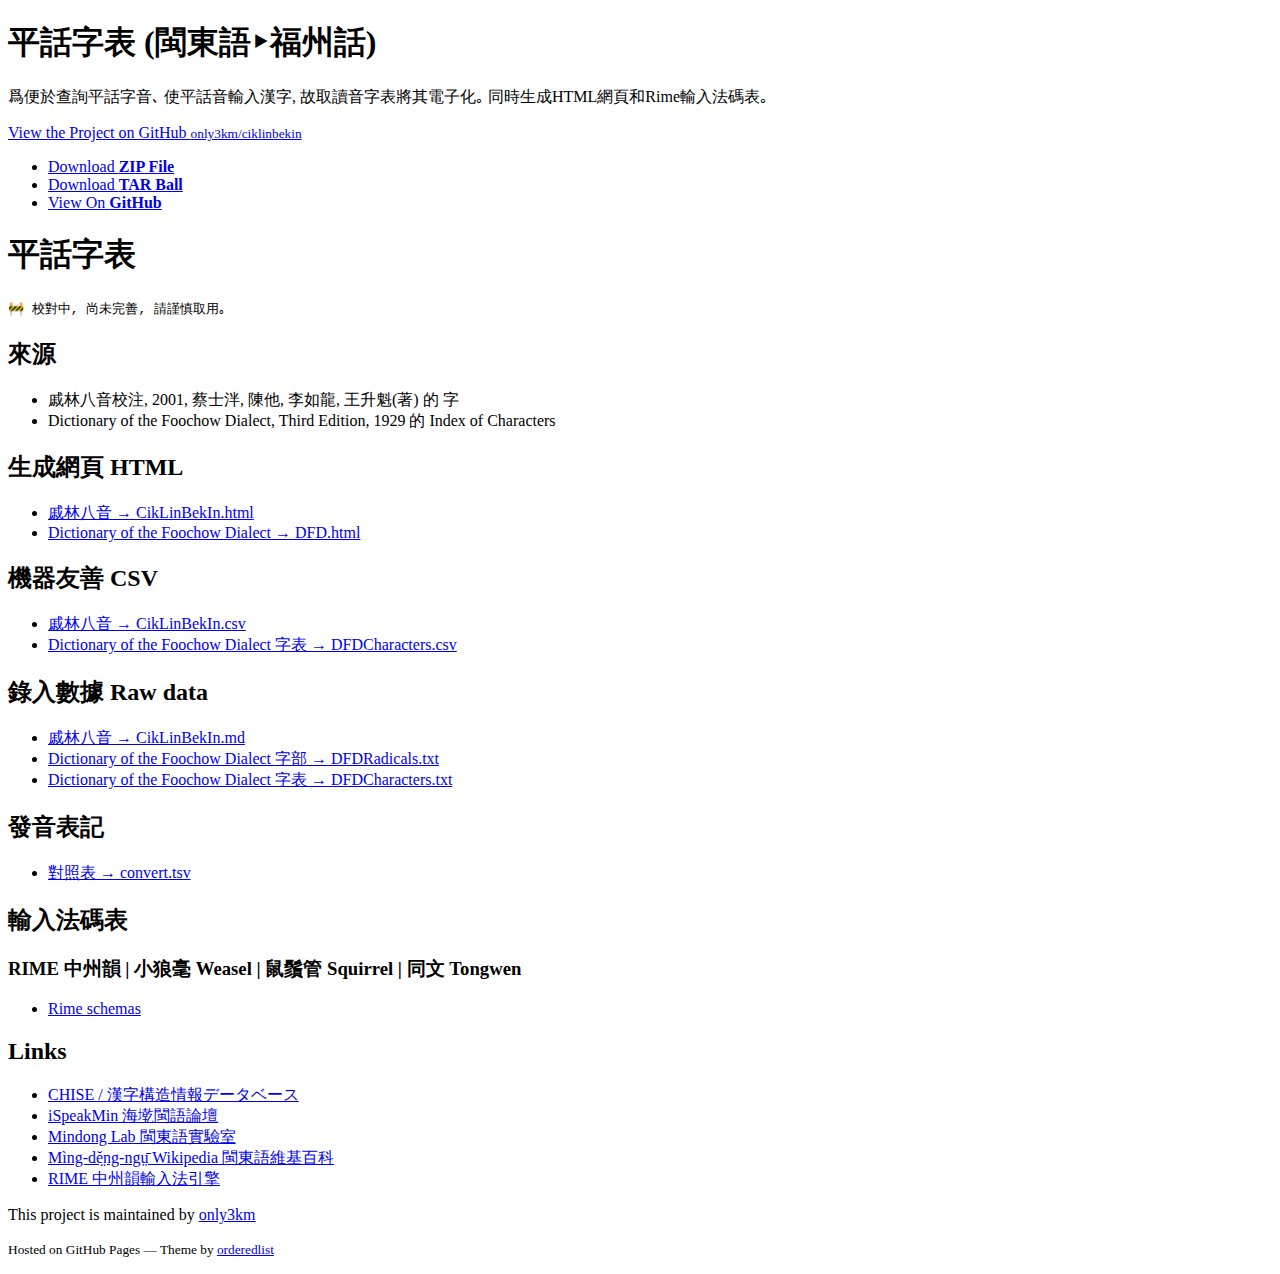
==== commit a482dd4b: "Index 增加'機器友善 CSV'" ====
--- a/index.html
+++ b/index.html
@@ -1,5534 +1,105 @@
 <!doctype html>
 <html>
-<head>
-<meta charset="utf-8">
-<meta name="viewport" content="width=device-width, initial-scale=1">
-<title>戚林八音字表</title>
-<link rel="icon" href="img/icon.png" type="image/png">
-<link rel="stylesheet" href="css/ciklinbekin.css">
-</head>
-<body>
-<h1><a name="top"></a>戚林八音字表</h1>
+  <head>
+    <meta charset="utf-8">
+    <meta http-equiv="X-UA-Compatible" content="chrome=1">
+    <title>平話字表 (閩東語‣福州話) by only3km</title>
+
+    <link rel="stylesheet" href="stylesheets/styles.css">
+    <link rel="stylesheet" href="stylesheets/github-light.css">
+    <meta name="viewport" content="width=device-width">
+    <!--[if lt IE 9]>
+    <script src="//html5shiv.googlecode.com/svn/trunk/html5.js"></script>
+    <![endif]-->
+  </head>
+  <body>
+    <div class="wrapper">
+      <header>
+        <h1>平話字表 (閩東語‣福州話)</h1>
+        <p>爲便於查詢平話字音､ 使平話音輸入漢字, 故取讀音字表將其電子化｡ 同時生成HTML網頁和Rime輸入法碼表｡</p>
+
+        <p class="view"><a href="https://github.com/only3km/ciklinbekin">View the Project on GitHub <small>only3km/ciklinbekin</small></a></p>
+
+
+        <ul>
+          <li><a href="https://github.com/only3km/ciklinbekin/zipball/master">Download <strong>ZIP File</strong></a></li>
+          <li><a href="https://github.com/only3km/ciklinbekin/tarball/master">Download <strong>TAR Ball</strong></a></li>
+          <li><a href="https://github.com/only3km/ciklinbekin">View On <strong>GitHub</strong></a></li>
+        </ul>
+      </header>
+      <section>
+        <h1>
+<a id="平話字表" class="anchor" href="#%E5%B9%B3%E8%A9%B1%E5%AD%97%E8%A1%A8" aria-hidden="true"><span aria-hidden="true" class="octicon octicon-link"></span></a>平話字表</h1>
+
+<p><code>🚧 校對中, 尚未完善, 請謹慎取用｡</code></p>
+
+<h2>
+<a id="來源" class="anchor" href="#%E4%BE%86%E6%BA%90" aria-hidden="true"><span aria-hidden="true" class="octicon octicon-link"></span></a>來源</h2>
+
 <ul>
-<li>資料來源 «戚林八音校注» 2001 蔡士泮, 陳他, 李如龍, 王升魁(著)</li>
-<li>暫時只涉及正文 未收錄註解</li>
-<li><code>IDS組字</code> 前頭若有<code>:</code>表示前一字是字形可等同替換記字 後頭若有<code>:</code>表示後一字是字形接近且異形但意義相同記字 <code>&;</code>表示部件</li>
-<li>IDS資料來源 <a href="http://www.chise.org/ids-find">CHISE IDS 漢字検索</a></li>
+<li>戚林八音校注, 2001, 蔡士泮, 陳他, 李如龍, 王升魁(著) 的 字</li>
+<li>Dictionary of the Foochow Dialect, Third Edition, 1929 的 Index of Characters</li>
 </ul>
-<h2><a name="ung"></a>春公</h2>
-<h3><a name="lung"></a>柳</h3>
-<ol>
-<li>睔</li>
-<li>隴壠壟竉龍鸗</li>
-<li></li>
-<li>碌角劣</li>
-<li>倫綸輪淪崙瓏朧掄曨惀踚腀圇鯩錀𧱜嚨蜦碖䆍籠櫳礱聾䑳</li>
-<li></li>
-<li>弄㑝哢㢅𡋱𢙱𨛓梇</li>
-<li>律繂轆膟𠷈嵂𢟳率𩴐</li>
-</ol>
-<h3><a name="bung"></a>邊</h3>
-<ol>
-<li>枋</li>
-<li>琫唪</li>
-<li>糞𡊄畚</li>
-<li>不卜腹䟔</li>
-<li>房縫</li>
-<li></li>
-<li>鈍</li>
-<li>僕瀑樸觳匐蔔𪇰𨄑菜䗱暴濮</li>
-</ol>
-<h3><a name="gung"></a>求</h3>
-<ol>
-<li>公蚣功工攻君軍𨑪鍕䲲桾</li>
-<li>衮滚𣽙㨰䜇鯀輥𩌌緄鮌蓘裷𢟦</li>
-<li>貢棍愩㔶贛羾灨</li>
-<li>谷榖酷梏鵠嚳趉轂唂悎焅牿䶜告蠖</li>
-<li>群羣裙褌拳𤺽𨞗</li>
-<li></li>
-<li>郡珺𩂿鵘𨛦</li>
-<li>掘倔淈𣨢䞷𣮈</li>
-</ol>
-<h3><a name="kung"></a>氣悉</h3>
-<ol>
-<li>空崆箜倥涳㲁鵼悾𪔣</li>
-<li>孔閫梱壼綑悃稇齫𪊽麏捆</li>
-<li>控鞚空</li>
-<li>屈𠜾尻詘哭䓛𧿺絀𧌑𨧱𩣹䧊</li>
-<li></li>
-<li></li>
-<li></li>
-<li>㑁𥏘𡲬</li>
-</ol>
-<h3><a name="dung"></a>低聲</h3>
-<ol>
-<li>東敦諄弴惇屯迍𩂓涷窀𢛔蝀</li>
-<li>董懂𦡂𧽿𧄓蕫</li>
-<li>凍棟頓囤蝀𧡍</li>
-<li>篤炢督裻笜</li>
-<li>同仝桐童僮瞳彤鼕罿穜曈朣峒絧橦𦨴筒詷筩潼㤏𢥞浵𦏆𦍻㢥氃挏酮衕幢鮦膧𦒍䴀㸗䮵恫</li>
-<li></li>
-<li>動慟洞沌鈍飩恫炯霘迵㗢𪔦衕</li>
-<li>獨犢𤛯韣牘匵瀆凟毒纛皾殰𪍹𩞾䮷髑嬻𣰬𢷺櫝</li>
-</ol>
-<h3><a name="pung"></a>波</h3>
-<ol>
-<li>蜂𧒒蠭歕</li>
-<li>捧抙紡琫唪𣨞𩗴玤</li>
-<li>噴䭰埲𢅯蹼</li>
-<li>𧼱覆</li>
-<li>蓬帆篷鬔髼縫𩐛韸韼䡫㦀熢</li>
-<li></li>
-<li></li>
-<li></li>
-</ol>
-<h3><a name="tung"></a>他皆</h3>
-<ol>
-<li>通𪔝蓪熥</li>
-<li>統冢塚</li>
-<li>痛恫</li>
-<li>黜怵㤕柮𩢎</li>
-<li>䥢</li>
-<li></li>
-<li></li>
-<li>讀黷禿鐓鵚𧳌䛢讟</li>
-</ol>
-<h3><a name="zung"></a>曾之</h3>
-<ol>
-<li>宗踪蹤逡緵𨺡鬉鏦𥓻㨑稯磫瘲㼻𨍈𨲇𪖁鬷豵椶騣嵏翪艐</li>
-<li>總搃准準隼傯𩮰純</li>
-<li>俊鐫竣峻浚駿汌圳濬雋䝋𧱭懏晙畯睃賐餕脧陖鵔</li>
-<li>卒猝咄蔟踤䱣䯿</li>
-<li>崇叢樷<!--code>⿳艹丅取:</code-->菆藂𥵫潀賨爜𩅃𩞉徖悰𦇱誴琮</li>
-<li></li>
-<li></li>
-<li>族蔟鷟鏃𡻬</li>
-</ol>
-<h3><a name="nung"></a>日女</h3>
-<ol>
-<li>齈</li>
-<li>𨑊癑冗</li>
-<li>戇</li>
-<li></li>
-<li>農辳穠濃膿噥醲𪆯𪒬襛儂𩅽蕽𩟊憹欁</li>
-<li></li>
-<li>閏𪼙𨬔韌</li>
-<li>𧖩衄䘐</li>
-</ol>
-<h3><a name="sung"></a>時授</h3>
-<ol>
-<li>嵩崧鬆詢洵珣殉狥徇凇菘蜙</li>
-<li>笋筍恂悚竦聳𢱤㨚毥荀駷䙕㩳<!--code>:⿲扌隻隻</code-->𡾼駨㰬</li>
-<li>舜瞬宋俕送䴄橓</li>
-<li>束速觫𣚯樕蔌漱涑遫恤卹戌俶賉𧐒誎𪋗餗銊𩳒藗<!--code>:⿺辶蔌</code--><code>⿰爿朮</code>訹<code>⿰彳束</code>𣨤簌珬</li>
-<li>船舡唇<code>⿱辰刀</code>旬恂循徇純淳巡馴㦏揗㵌紃𪀠郇迿𨺠𡗥鯙䙉䋸醇鶉錞脣肫</li>
-<li></li>
-<li>順</li>
-<li>述朮秫術𧺶𩗕鉥𩶄沭潏</li>
-</ol>
-<h3><a name="ung"></a>鶯亦</h3>
-<ol>
-<li>溫翁塕煴氳瘟㬈𥠺<!--code>:⿰禾昷</code-->螉輼𩥈<!--code>:⿰馬昷</code-->䱵鶲緼薀𩔚馧㺋𨷇𪉸<!--code>:⿰鹵昷</code-->奫</li>
-<li>穩韞蘊刎吻殞隕䐇𤸫抆愪霣緼惲</li>
-<li>慍揾醖蓊𧛹𩌋媼</li>
-<li>屋欝𩰪𢺴<!--code>:⿰扌欝</code-->熨叞𨜘媉𤓣䵥</li>
-<li>文玟雯紋蚊紜芸耘云聞𥹢炆沄忶运鼤魰螡蟁</li>
-<li></li>
-<li>問韻韵紊汶運𤸫妏抆暈</li>
-<li>勿物岉𣃦昒㫚沕芴</li>
-</ol>
-<h3><a name="mung"></a>蒙美</h3>
-<ol>
-<li>儚</li>
-<li>懵懞</li>
-<li>夢梦㝱𪇓懜</li>
-<li>沒</li>
-<li>蒙幪濛朦矇瞢艨䙩曚饛𨱨𩴲𪇓㩚𨞫𨮵靀𩦺</li>
-<li></li>
-<li>悶㥃懣</li>
-<li>木沐沒歿歾穆繆睦牧𩵦炑䊾毣万目苜㾇霂莯坶蚞楘𨍎鶩</li>
-</ol>
-<h3><a name="ngung"></a>語鳥</h3>
-<ol>
-<li></li>
-<li></li>
-<li></li>
-<li></li>
-<li></li>
-<li></li>
-<li></li>
-<li></li>
-</ol>
-<h3><a name="cung"></a>出</h3>
-<ol>
-<li>春萅椿聰驄騘鶉𪂹㷓葱鏦𨡮𩬼䐋暰鰆橁鶞㮔杶傯</li>
-<li>蠢惷睶𨙔𢾎踳㿤萶䮞賰䦮𢧔春䐏</li>
-<li></li>
-<li>出炪</li>
-<li></li>
-<li></li>
-<li></li>
-<li></li>
-</ol>
-<h3><a name="hung"></a>非風</h3>
-<ol>
-<li>風楓瘋丰峯峰縫鋒烽㷭吩分芬紛氛封葑葷豊酆翁昐棼肦猦蘴犎栙麷灃帉𣬩𩃼靊</li>
-<li>粉憤忿坌坋哄関嗊𩒓𩢙鱝㱵捧</li>
-<li>訓𡏰𢹔瀵煈𢅯俸奮諷賵𠙒糞僨𪇑</li>
-<li>福笰𦐓茇帗<!--code>:⿰巾叐</code-->黻紱冹幅輻蝠覆馥弗艴彿怫𢘍髴韍祓刜茀芾蝮𩮘䀟𩋨䞞復拂</li>
-<li>雲紅灴鴻虹焚燌炃墳洪𢊱逢馮䰟魂渾洚渢𧡡瘒㿎䮝𢴢䫹羵渱饙餴霟訌轒䪦䡣浲</li>
-<li></li>
-<li>鳳混溷䛰餛奉分𦞢𦡵</li>
-<li>佛𠑵<!--code>:⿰⺅⿱⻃國</code-->岪坲咈伏茯袱栿服鵩箙𦩟菔鮄㚕<!--code>⿰弗攴:</code-->㪄𧼗𧳂澓𪀢𩢰𥪚𩎧</li>
-</ol>
-<h2><a name="ua"></a>花瓜</h2>
-<h3><a name="lua"></a>柳</h3>
-<ol>
-<li></li>
-<li></li>
-<li></li>
-<li></li>
-<li></li>
-<li></li>
-<li></li>
-<li></li>
-</ol>
-<h3><a name="bua"></a>邊</h3>
-<ol>
-<li></li>
-<li></li>
-<li></li>
-<li></li>
-<li></li>
-<li></li>
-<li></li>
-<li></li>
-</ol>
-<h3><a name="gua"></a>求</h3>
-<ol>
-<li>瓜<code>⿰忄瓜</code>苽𠛒𥄼抓媧</li>
-<li>寡剮叧</li>
-<li>卦掛挂<code>⿱⺳圭</code>詿褂㡁絓</li>
-<li></li>
-<li></li>
-<li></li>
-<li></li>
-<li></li>
-</ol>
-<h3><a name="kua"></a>氣悉</h3>
-<ol>
-<li>誇侉姱恗𠇗䠸荂</li>
-<li>髁</li>
-<li>跨胯袴咵㐄夸骻姱</li>
-<li></li>
-<li></li>
-<li></li>
-<li></li>
-<li></li>
-</ol>
-<h3><a name="dua"></a>低聲</h3>
-<ol>
-<li></li>
-<li></li>
-<li></li>
-<li></li>
-<li></li>
-<li></li>
-<li></li>
-<li></li>
-</ol>
-<h3><a name="pua"></a>波</h3>
-<ol>
-<li></li>
-<li></li>
-<li></li>
-<li></li>
-<li></li>
-<li></li>
-<li></li>
-<li></li>
-</ol>
-<h3><a name="tua"></a>他皆</h3>
-<ol>
-<li></li>
-<li></li>
-<li></li>
-<li></li>
-<li></li>
-<li></li>
-<li></li>
-<li></li>
-</ol>
-<h3><a name="zua"></a>曾之</h3>
-<ol>
-<li>抓摣</li>
-<li></li>
-<li></li>
-<li></li>
-<li></li>
-<li></li>
-<li></li>
-<li></li>
-</ol>
-<h3><a name="nua"></a>日女</h3>
-<ol>
-<li></li>
-<li></li>
-<li></li>
-<li></li>
-<li></li>
-<li></li>
-<li></li>
-<li></li>
-</ol>
-<h3><a name="sua"></a>時授</h3>
-<ol>
-<li></li>
-<li>耍洒灑葰𣳳𥸗躧掃埽</li>
-<li></li>
-<li></li>
-<li></li>
-<li></li>
-<li></li>
-<li></li>
-</ol>
-<h3><a name="ua"></a>鶯亦</h3>
-<ol>
-<li>騧𩢍蛙鼃䵷娃哇洼劃呱𠹁窊溛汙洿鴉鵶蝸䫚搲窪𡗷𥧰啞𠛒</li>
-<li>踝𩸄輠倮</li>
-<li>撾攨</li>
-<li>𧲇</li>
-<li>划</li>
-<li></li>
-<li>畫画𠚇話擭鱯</li>
-<li>畫𦧉</li>
-</ol>
-<h3><a name="mua"></a>蒙美</h3>
-<ol>
-<li></li>
-<li></li>
-<li></li>
-<li></li>
-<li></li>
-<li></li>
-<li></li>
-<li></li>
-</ol>
-<h3><a name="ngua"></a>語鳥</h3>
-<ol>
-<li></li>
-<li>瓦㼘</li>
-<li>𡧗</li>
-<li>尳</li>
-<li></li>
-<li></li>
-<li>瓦</li>
-<li>尳</li>
-</ol>
-<h3><a name="cua"></a>出</h3>
-<ol>
-<li></li>
-<li></li>
-<li>𤆬</li>
-<li></li>
-<li></li>
-<li></li>
-<li></li>
-<li></li>
-</ol>
-<h3><a name="hua"></a>非風</h3>
-<ol>
-<li>花華𨶱𨣄樺</li>
-<li>觟</li>
-<li>化叱𠯒𩵏𩲏</li>
-<li></li>
-<li>華𦰗蕐<!--code>:⿳⺿一&CDP-88A6;</code-->𡼀<!--code>:⿳山一&CDP-88A6;</code-->皣驊譁𧑍划鷨鏵撶<code>⿱丷&CDP-8BF8;</code></li>
-<li></li>
-<li></li>
-<li></li>
-</ol>
-<h2><a name="iong"></a>香姜</h2>
-<h3><a name="liong"></a>柳</h3>
-<ol>
-<li></li>
-<li>兩倆魎蜽</li>
-<li></li>
-<li></li>
-<li>梁樑粱糧粮量良俍踉凉㹁䝶𨄈輬惊椋蜋𩗬</li>
-<li></li>
-<li>亮諒喨兩輛痕緉倞涼㾗</li>
-<li>畧略掠𪅅䂮</li>
-</ol>
-<h3><a name="biong"></a>邊</h3>
-<ol>
-<li></li>
-<li></li>
-<li></li>
-<li></li>
-<li></li>
-<li></li>
-<li></li>
-<li></li>
-</ol>
-<h3><a name="giong"></a>求</h3>
-<ol>
-<li>姜羗薑疆韁涓捐娟鵑蠲橿麠礓裐彊𪁸殭𤀌僵𧏙睊鷁</li>
-<li>蹇襁強謇搴褰罥𪻅獧𩝽䞿𠐻𡾰𨇥鏹儇蠉懁譞狷</li>
-<li>建絭䭈犍絹</li>
-<li>决訣抉決鴃鵙譎醵𤿩𪈴戄玃訐躩腳孑赽𧝃芵𧢭</li>
-<li>強蔃㩖</li>
-<li></li>
-<li>健謽件鍵踺揵鞬楗</li>
-<li></li>
-</ol>
-<h3><a name="kiong"></a>氣悉</h3>
-<ol>
-<li>腔𩣼</li>
-<li></li>
-<li><code>⿰目羗</code>嗴</li>
-<li>却卻郄钁躩孑</li>
-<li></li>
-<li></li>
-<li></li>
-<li>劇噱臄醵</li>
-</ol>
-<h3><a name="diong"></a>低聲</h3>
-<ol>
-<li>張粻倀</li>
-<li>長漲</li>
-<li>帳賬漲脹</li>
-<li></li>
-<li>長萇腸䠆塲場瓺瘍㙊</li>
-<li></li>
-<li>丈仗</li>
-<li></li>
-</ol>
-<h3><a name="piong"></a>波</h3>
-<ol>
-<li></li>
-<li></li>
-<li></li>
-<li></li>
-<li></li>
-<li></li>
-<li></li>
-<li></li>
-</ol>
-<h3><a name="tiong"></a>他皆</h3>
-<ol>
-<li></li>
-<li></li>
-<li>暢𥠴𦿄瘬悵韔鬯漲</li>
-<li></li>
-<li></li>
-<li></li>
-<li>杖</li>
-<li></li>
-</ol>
-<h3><a name="ziong"></a>曾之</h3>
-<ol>
-<li>章璋彰嫜獐樟漳瞕將漿䊢斨螿𢕔暲麞𧽣鱂𪅂騿摪慞鏘</li>
-<li>蔣奬槳掌仉𤓯𦺡鞝</li>
-<li>醬將嶂障瘴</li>
-<li>爵嚼爝酌灼<code>⿰木爵</code>𨰜</li>
-<li></li>
-<li></li>
-<li></li>
-<li>着著</li>
-</ol>
-<h3><a name="niong"></a>日女</h3>
-<ol>
-<li></li>
-<li></li>
-<li></li>
-<li></li>
-<li>娘釀</li>
-<li></li>
-<li>漾讓𥽬</li>
-<li></li>
-</ol>
-<h3><a name="siong"></a>時授</h3>
-<ol>
-<li>商蔏襄勷鑲驤觴湯相鬺𪄲箱廂湘傷殤𤷼緗𪂼纕䵼饟瓖</li>
-<li>賞上想鮝鑜</li>
-<li>相</li>
-<li>削鑠娋𪃅箾</li>
-<li>常嘗甞裳嫦妲償祥庠詳翔徜𩀯鏛瑺鱨槁</li>
-<li></li>
-<li>上尚癢</li>
-<li></li>
-</ol>
-<h3><a name="iong"></a>鶯亦</h3>
-<ol>
-<li>淵央泱胦殃嫣鴦鳶蔫焉嘕鄢煙咽𣃝鄄燕鉠𨓯𪓛䨊鼝䱀盎</li>
-<li>養癢壤痒𨱝㔦懩穰瀁蘘</li>
-<li>恙怏鞅䬬㺊𣉗</li>
-<li>約謁咽𤝱閱蒻榒𪑦蠮</li>
-<li>陽煬揚楊暘瘍延筳莛涏蜓羊佯徉烊洋鉛沿然撚燃焉緣鎔䗡𥂸蝝巡<!--code>:⿺夂巛</code-->𡋺<code>⿰廷阝</code>綖颺𤡮鴹痒劷䳿諹鋋霷禓䀽瑒</li>
-<li></li>
-<li>養樣讓禳漾攘緣躟𧫛懹𢟣爙鬤</li>
-<li><!--code>若:⿱&M-30640;右</code-->若悅說弱蒻藥鑰𨷲禴瀹𥸤躍楉箬爚䶳籥䠯</li>
-</ol>
-<h3><a name="miong"></a>蒙美</h3>
-<ol>
-<li></li>
-<li></li>
-<li></li>
-<li></li>
-<li></li>
-<li></li>
-<li></li>
-<li></li>
-</ol>
-<h3><a name="ngiong"></a>語鳥</h3>
-<ol>
-<li></li>
-<li>仰</li>
-<li></li>
-<li></li>
-<li>言䇾</li>
-<li></li>
-<li></li>
-<li>虐謔瘧</li>
-</ol>
-<h3><a name="ciong"></a>出</h3>
-<ol>
-<li>昌閶猖娼倡菖鯧鎗蹡鏘謒𨶆𪂇</li>
-<li>搶敞昶廠氅舛惝𪁺倘䠀𩞥蹌</li>
-<li>唱匠倡䞪𪀘</li>
-<li>雀鵲繳斮爍灼焯爝𤏸妁勺芍綽婥鑠杓碏趞汋䇎𪖀䱜彴爵</li>
-<li>墻牆廧<!--code>牆:⿰爿夾⿱回</code-->嬙艢薔戕檣蘠</li>
-<li></li>
-<li>象像鞝鱌潒襐𨖶𦺨鐌䴂勨</li>
-<li></li>
-</ol>
-<h3><a name="hiong"></a>非風</h3>
-<ol>
-<li>香鄉喧暄晅萱諼薌煊膷翧軒瑄蓒䚯䳦狟昍麘𩠾諠</li>
-<li>響响享饗烜蠁</li>
-<li>向餉絢憲獻献眴曏嚮讞騼𧾨甗</li>
-<li>歇蠍𤢔𦪬蝎</li>
-<li></li>
-<li></li>
-<li></li>
-<li></li>
-</ol>
-<h2><a name="iu"></a>秋周</h2>
-<h3><a name="liu"></a>柳</h3>
-<ol>
-<li></li>
-<li>柳䱖鰡罶綹鉚茆㚹㧕懰㶯瀏飹𨋖珋</li>
-<li>籀鎦霤溜</li>
-<li></li>
-<li>留騮榴瘤遛琉硫磂瑠流旒劉鬸𪆱鎏𥧥懰飀𣠚鶹麍䉧</li>
-<li></li>
-<li>餾鬸</li>
-<li></li>
-</ol>
-<h3><a name="biu"></a>邊</h3>
-<ol>
-<li>彪滮髟驫</li>
-<li></li>
-<li></li>
-<li></li>
-<li></li>
-<li></li>
-<li></li>
-<li></li>
-</ol>
-<h3><a name="giu"></a>求</h3>
-<ol>
-<li>㽱𤶀鳩</li>
-<li>乆久玖羑九韮韭﨣糾𧾻赳</li>
-<li>救𧧷究疚廄灸䬨倃寁匓慦咎䛮廐</li>
-<li></li>
-<li>求球毬逑仇虬虯紌頄蟉訅訄𧻱厹𤙠殏裘莍<code>⿰白求</code>𧢳捄扏𤕾𥭑絿</li>
-<li></li>
-<li>舅舊𩶧𨾹𩢹柩</li>
-<li></li>
-</ol>
-<h3><a name="kiu"></a>氣悉</h3>
-<ol>
-<li>丘邱蚯鳩𤴦𨳊𧲰樛</li>
-<li></li>
-<li>咎𣇬𢛃䛮</li>
-<li></li>
-<li></li>
-<li></li>
-<li>臼𧧖鯦咎𢛃䛮晷</li>
-<li></li>
-</ol>
-<h3><a name="diu"></a>低聲</h3>
-<ol>
-<li>丟</li>
-<li>肘䏔𤶡疛</li>
-<li>晝咮</li>
-<li></li>
-<li>綢紬稠裯櫥躊躕</li>
-<li></li>
-<li>宙冑紂葤酎䛆䊘𦂈</li>
-<li></li>
-</ol>
-<h3><a name="piu"></a>波</h3>
-<ol>
-<li></li>
-<li></li>
-<li></li>
-<li></li>
-<li></li>
-<li></li>
-<li></li>
-<li></li>
-</ol>
-<h3><a name="tiu"></a>他皆</h3>
-<ol>
-<li>抽瘳醔𥭛妯𥵬</li>
-<li>丑吜粈</li>
-<li>抽</li>
-<li></li>
-<li>儔籌躊幬𢃖疇燽㿧懤皗裯</li>
-<li></li>
-<li>柱</li>
-<li></li>
-</ol>
-<h3><a name="ziu"></a>曾之</h3>
-<ol>
-<li>周週䓟州洲舟騆𦭴稠𧣷啁𥑸𥿦䎇𦭸賙銂侜𥺝𢽧晭𣆔珘𩶣輈輖𧻖矪鵃𩢸徟譸</li>
-<li>酒</li>
-<li>咒呪噣蛀</li>
-<li></li>
-<li></li>
-<li></li>
-<li>就㠇鷲𩀻僦𧫾</li>
-<li></li>
-</ol>
-<h3><a name="niu"></a>日女</h3>
-<ol>
-<li></li>
-<li>扭鈕杻杽𨥋紐𨳞<code>⿰黎丑</code>忸</li>
-<li></li>
-<li></li>
-<li></li>
-<li></li>
-<li></li>
-<li></li>
-</ol>
-<h3><a name="siu"></a>時授</h3>
-<ol>
-<li>收𠈅脩修羞饈𩘭𥅪𦪋䡭</li>
-<li>首守艏</li>
-<li>秀繡綉鏽鏥首獸狩宿琇𢓵</li>
-<li></li>
-<li>讐讎仇酬酧囚泅犨𣧝𢘄雔栦魗𢛇䅎稠𧣕鮂酋售</li>
-<li></li>
-<li>壽受授綬袖岫𪺣𧚯𧌅</li>
-<li></li>
-</ol>
-<h3><a name="iu"></a>鶯亦</h3>
-<ol>
-<li>憂耰優𥣯呦麀懮鄾𧀥𢆶㱊嚘𥜚</li>
-<li>有牖友卣酉誘黝蜏莠䱂蚴<code>⿰酉幼</code>𡜳𣧥𨣆𠢢䬀懓𦏇</li>
-<li>幼泑</li>
-<li></li>
-<li>由繇油猶輶猷尤訧郵柔游𩹊攸滺悠斿遊蝣蝤鮋冘扰猱遒輮揉𤷊𧰰𨙂鞣鋚㾞𩗚酋逰</li>
-<li></li>
-<li>又褎右佑祐柚宥侑囿䆜䞥酭迶姷鼬</li>
-<li></li>
-</ol>
-<h3><a name="miu"></a>蒙美</h3>
-<ol>
-<li></li>
-<li></li>
-<li></li>
-<li></li>
-<li>繆飂</li>
-<li></li>
-<li>謬繆</li>
-<li></li>
-</ol>
-<h3><a name="ngiu"></a>語鳥</h3>
-<ol>
-<li></li>
-<li></li>
-<li></li>
-<li></li>
-<li>牛䒜𩵠𩲍</li>
-<li></li>
-<li></li>
-<li></li>
-</ol>
-<h3><a name="ciu"></a>出</h3>
-<ol>
-<li>秋𬓫蝵揪偢啾鞦鰍鰌揫鞧鶖萩𨍊䨂湫楸<code>⿰革谷</code>秌</li>
-<li>手醜箒</li>
-<li>臭𣗬糗𩈸䠗𩝠</li>
-<li></li>
-<li>囚𠛩</li>
-<li></li>
-<li></li>
-<li></li>
-</ol>
-<h3><a name="hiu"></a>非風</h3>
-<ol>
-<li>休幽庥咻恘貅㾋烋𩘈𩢮鵂銝㶭烌𡯐怮</li>
-<li>朽㱙㽲</li>
-<li>齅嗅</li>
-<li></li>
-<li></li>
-<li></li>
-<li></li>
-<li></li>
-</ol>
-<h2><a name="ang"></a>山干</h2>
-<h3><a name="lang"></a>柳</h3>
-<ol>
-<li>鑶</li>
-<li>覽覧攬欖懶嬾萏菼擥㨆顲霮</li>
-<li></li>
-<li>狧𧞪拉</li>
-<li>蘭攔斕闌籃藍襤繿嵐婪瀾䆾𨊔𩈵𨬒讕𧥈𪇖䰐㘓㔋𥌻儖欄</li>
-<li></li>
-<li>濫𧸦纜爛瓓𣩼㜮嚂懢灡</li>
-<li>臘臈鑞爉蠟獵粒辣辢捋𪙷拉𩧆𩃜𦒦䃳</li>
-</ol>
-<h3><a name="bang"></a>邊</h3>
-<ol>
-<li>班斑斒瘢頒邦</li>
-<li>板版坂阪舨鈑蝂昄岅</li>
-<li>柄扮</li>
-<li>哵灹𨋐</li>
-<li>棚平輣</li>
-<li></li>
-<li>病</li>
-<li>叐拔魃馛炦䣮跋茇犮</li>
-</ol>
-<h3><a name="gang"></a>求</h3>
-<ol>
-<li>干竿玕肝杆奸姦柑乾更粳菅甘泔疳間艱監旰㿻蕑忓𩖦雸</li>
-<li>簡柬敢橄哽<code>⿷匚敢</code>骾感赶趕秆稈簳㔶澉䉍笴</li>
-<li>諫鑑鑒監贛幹榦間澗𨎫<!--code>:⿰車間</code-->磵𩻾瞷繝<!--code>:⿰糸間</code-->襇𨣉</li>
-<li>甲胛鉀夾郟蛤鴿割葛㕅𩲣𩦞𣁴合𪙰𩌍</li>
-<li>啣銜</li>
-<li></li>
-<li>汗</li>
-<li>䛅</li>
-</ol>
-<h3><a name="kang"></a>氣悉</h3>
-<ol>
-<li>龕堪刊看坑嵁戡</li>
-<li>坑砍垘侃欿𣽌㸝轗艦轞𩜱檻</li>
-<li>看瞷闞勘戡嵌</li>
-<li>渴笚洽恰</li>
-<li></li>
-<li></li>
-<li></li>
-<li></li>
-</ol>
-<h3><a name="dang"></a>低聲</h3>
-<ol>
-<li>單簞鄲丹珊躭聃擔眈湛<code>⿰氵眈</code>𨊍𨢿䒟䐷𡖓</li>
-<li>胆膽疸殫亶黵狚癉勯僤薝憚</li>
-<li>担擔旦鴠㡺𧀻癚𧭃𢘇</li>
-<li>答褡搭䙣䋎妲溚詚𩏒𨨹鎉</li>
-<li>談痰壇檀倓郯璮餤顃𧣹惔䃪</li>
-<li></li>
-<li>淡澹鄭但𪉧憚暺彈𠈰湛</li>
-<li>達遝沓䈳𦑲𦧟𩭣𣝋𠴲䂿踏蹋鞜</li>
-</ol>
-<h3><a name="pang"></a>波</h3>
-<ol>
-<li>丼靁</li>
-<li></li>
-<li>胖冇</li>
-<li></li>
-<li>彭膨蟛螃評閛憉𨎧𨅘枰</li>
-<li></li>
-<li>掽</li>
-<li>鋍鬻</li>
-</ol>
-<h3><a name="tang"></a>他皆</h3>
-<ol>
-<li>貪探灘癱攤撐㵅醓嘽<code>⿱人𧴪</code></li>
-<li>坦袒襢𬇀毯氊忐䞡𧺟𩑰萏</li>
-<li>炭𩤧𨂞㨏湠嘆歎探撑𩤞𥉎</li>
-<li>塔毾闥𨰏𩥑𩝣怛漯撻𧪦㒓橽榻𩌉𨶀蟽塌𡓲榙搭溻𤒻</li>
-<li>潭𩡝䐺磹鐔壜譚𧽼䆱醰曇藫</li>
-<li></li>
-<li></li>
-<li>叠</li>
-</ol>
-<h3><a name="zang"></a>曾之</h3>
-<ol>
-<li>簪簮臢昝寁鐕篸</li>
-<li>井斬纘瓚趲盞𥭾㭮魙䭕儹鐏</li>
-<li>贊讚賺站酇囋</li>
-<li>匝𩿤鉔扎蚻劄紮札<code>⿱火茉</code>浹𠍹</li>
-<li>殘𢦸𪚃蠶蚕䗝毚巉讒潺慚喦𩽝𪗂鑱䪌𣤱𨊝𩈻饞虥獑𠡡𧥓𥂫</li>
-<li></li>
-<li>暫鏨𨬖站</li>
-<li>雜閘𢶍㔃䥷𥷩𤄔䪞雥牐</li>
-</ol>
-<h3><a name="nang"></a>日女</h3>
-<ol>
-<li>諵</li>
-<li>赧鑱揇戁</li>
-<li>僋</li>
-<li>凹𠕄𪗝<!--code>⿱罒⿴口&CDP-89D5;:</code-->𦊔</li>
-<li>難男南喃楠諵奻𣏵</li>
-<li></li>
-<li>難婻</li>
-<li>納衲內捺豽𩚛𪗝妠㨥𥍲𩹾鈉軜汭蚋</li>
-</ol>
-<h3><a name="sang"></a>時授</h3>
-<ol>
-<li>三叁杉衫芟刪山𦙱𢁘潸跚䀐</li>
-<li>產嗓傘㪚散疝𪙞滻<code>⿰虫產</code>嵼摻摌𣪶䴼</li>
-<li>散三訕姓性繖疝汕釤㣌潵鏾</li>
-<li>殺煞薩颯撒攃霎𩗉鎩摋𧱙𨐖</li>
-<li>晴㺗</li>
-<li></li>
-<li></li>
-<li></li>
-</ol>
-<h3><a name="ang"></a>鶯亦</h3>
-<ol>
-<li>安鞍鵪<code>⿱龍皿</code>䳺庵蓭腌韽馣䀂侒</li>
-<li>闇黯諳</li>
-<li>暗按晏案鮟䤃䬓隌揞黯諳𩃗</li>
-<li>鴨押壓遏𩕬頞㷈閼㳌-𨤕揠黶</li>
-<li>桁</li>
-<li></li>
-<li>旱餡䳚</li>
-<li>盒狎匣魻䞩</li>
-</ol>
-<h3><a name="mang"></a>蒙美</h3>
-<ol>
-<li>胮𧜞</li>
-<li></li>
-<li></li>
-<li>秣</li>
-<li>蠻龐𪈿㤶尨盲氓鋩芒鞔䀄瞞漫曼逄暝䥰𢦈䟂㒼𠈵蝱駹䏵</li>
-<li></li>
-<li>慢漫謾幔蔓嫚𥀗曼縵</li>
-<li>帓</li>
-</ol>
-<h3><a name="ngang"></a>語鳥</h3>
-<ol>
-<li>𤟟</li>
-<li>眼唵俺</li>
-<li></li>
-<li>戞恝齧鶃頞𦠍<!--code>:⿰月⿱罒屰</code-->䰲𦢠秸鞂</li>
-<li>巖岩壧㗴顏𧬌巗礹</li>
-<li></li>
-<li>雁鴈喭岸婩贗𠰑𨲊䮗錌𪂢</li>
-<li>𢜹齾𦉧</li>
-</ol>
-<h3><a name="cang"></a>出</h3>
-<ol>
-<li>𠫵參滲青眚𨝐鬖䟃鏒驂剼<!--code>:⿰参刂</code--></li>
-<li>𢡖<!--code>:⿰忄𠫵</code-->慘憯滲磣𥊀糝黲</li>
-<li>粲燦讖懺𩟶𢂺璨𩼇澯𨇦𩯞</li>
-<li>察擦搽挿插鍤𩃹𩟔靸刹㴙𦑣𣬬𩝟𤿪𪘾𪑂<code>⿰齒韱</code>䮢㢎𢣼</li>
-<li></li>
-<li></li>
-<li></li>
-<li></li>
-</ol>
-<h3><a name="hang"></a>非風</h3>
-<ol>
-<li>酣蚶邯鼾</li>
-<li>侃罕悍閈捍扞衎澣喊菡僩焊𤡥暵<code>⿲彳彡敢</code>𧱄闞</li>
-<li>漢暵傼熯𦒅</li>
-<li>瞎喝磖嗄㿣</li>
-<li>韓緘咸函含啣寒嫺銜閑鷳鷼閒莖㮀椷𥆡𩦊憪䘶鋡顄䤴鰔𪂶諴𪔩翰涵</li>
-<li></li>
-<li>翰瀚憾陷𩈅𩖺𩭥雗骭䶟𩹼𨢈𩞿撼</li>
-<li>合洽闔盍曷𧛾詥𧪞鶡褐嗑轄祫熆耠𣩄䢔䫘𩩲鰪𪘁鶷𢾩</li>
-</ol>
-<h2><a name="ai"></a>開哉</h2>
-<h3><a name="lai"></a>柳</h3>
-<ol>
-<li></li>
-<li>䉪猍</li>
-<li>籟瀨䂾</li>
-<li></li>
-<li>來来箂𢯦猍𤲓䅘𦓹𧼛鶆庲徠𪑚鯠唻</li>
-<li></li>
-<li>賴藾籟癩㾢𢯦賚𧶛誺𪀜㸊鯠𠘝婡襰睞䚅</li>
-<li></li>
-</ol>
-<h3><a name="bai"></a>邊</h3>
-<ol>
-<li></li>
-<li>擺襬𢅩跛</li>
-<li><code>⿰&CDP-8D41;&CDP-8CE7;</code>拜<code>⿱拜下</code>湃扒𦳞粺</li>
-<li></li>
-<li>誹徘</li>
-<li></li>
-<li>敗憊稗粺𪐄</li>
-<li></li>
-</ol>
-<h3><a name="gai"></a>求</h3>
-<ol>
-<li>皆偕階堦陔楷荄喈該峐𦝨垓</li>
-<li>改忋解澥𥎎頦</li>
-<li>戒誡㑘价介玠炌蚧芥疥盖<code>⿳艹犬皿</code>蓋𩕭<!--code>:⿰盖頁</code-->屆杚概丐魪悈</li>
-<li></li>
-<li></li>
-<li></li>
-<li></li>
-<li></li>
-</ol>
-<h3><a name="kai"></a>氣悉</h3>
-<ol>
-<li>開揩</li>
-<li>凱塏愷鎧覬楷駭闓鍇</li>
-<li>槩暨<code>⿰氵&CDP-8B7C;</code>嘅溉慨洎蔇𠌰愾</li>
-<li></li>
-<li></li>
-<li></li>
-<li></li>
-<li></li>
-</ol>
-<h3><a name="dai"></a>低聲</h3>
-<ol>
-<li>獃佁𤶗褦</li>
-<li>歹汰埭滓</li>
-<li>戴帶碓㿃襶蹛㯂</li>
-<li></li>
-<li>䑓臺炲䘅籉薹𪒴懛旲擡</li>
-<li></li>
-<li>大代玳岱貸黛堶帒袋逮迨怠殆待曃𪐝䈚</li>
-<li></li>
-</ol>
-<h3><a name="pai"></a>波</h3>
-<ol>
-<li></li>
-<li></li>
-<li></li>
-<li></li>
-<li></li>
-<li></li>
-<li></li>
-<li></li>
-</ol>
-<h3><a name="tai"></a>他皆</h3>
-<ol>
-<li>台抬擡梯篩簛胎孡苔邰駘𪖦鮐𧉟跆</li>
-<li>㘆檯</li>
-<li>泰態太汰㥭𪐝</li>
-<li></li>
-<li></li>
-<li></li>
-<li></li>
-<li></li>
-</ol>
-<h3><a name="zai"></a>曾之</h3>
-<ol>
-<li>哉烖災灾齋<code>⿱厽⿲丿示丨</code>栽渽賳睵</li>
-<li>宰載紙帋滓縡䔂𤌊</li>
-<li>再再載儎債瘵𧯥䵧</li>
-<li></li>
-<li>才材財𧵤豺纔𦬁</li>
-<li></li>
-<li>在豸廌寨𥍪</li>
-<li></li>
-</ol>
-<h3><a name="nai"></a>日女</h3>
-<ol>
-<li></li>
-<li>乃迺</li>
-<li></li>
-<li></li>
-<li></li>
-<li></li>
-<li>耐鼐奈柰㮈㲡褦𣉘</li>
-<li></li>
-</ol>
-<h3><a name="sai"></a>時授</h3>
-<ol>
-<li>獅腮顋篩釃嘶鯊沙䰄毸</li>
-<li>屎𡱢使</li>
-<li>塞賽簺殺𧜁剎使晒曬𣻑</li>
-<li></li>
-<li>臍</li>
-<li></li>
-<li></li>
-<li></li>
-</ol>
-<h3><a name="ai"></a>鶯亦</h3>
-<ol>
-<li>哀埃㶼唉欵</li>
-<li>靄藹餲倚喝𥪍</li>
-<li>愛嬡璦薆隘曖靉𡺬𪕭𨶂</li>
-<li></li>
-<li>欵</li>
-<li></li>
-<li></li>
-<li></li>
-</ol>
-<h3><a name="mai"></a>蒙美</h3>
-<ol>
-<li></li>
-<li></li>
-<li></li>
-<li></li>
-<li>埋霾㦟</li>
-<li></li>
-<li>邁䜕勱</li>
-<li></li>
-</ol>
-<h3><a name="ngai"></a>語鳥</h3>
-<ol>
-<li>嵦㱯</li>
-<li>騃𧡋</li>
-<li>艾乂㣻<code>⿰乂刂</code>𣨵𧰿餀</li>
-<li></li>
-<li>呆崖涯厓睚</li>
-<li></li>
-<li>礙碍儗𢣕</li>
-<li></li>
-</ol>
-<h3><a name="cai"></a>出</h3>
-<ol>
-<li>猜釵差䂘靫𩑐𧢷芆</li>
-<li>采彩埰採踩寀㥒綵䣋𤷕</li>
-<li>蔡𤁱瘥菜蠆𪇭</li>
-<li></li>
-<li>𩧇纔豺</li>
-<li></li>
-<li></li>
-<li></li>
-</ol>
-<h3><a name="hai"></a>非風</h3>
-<ol>
-<li>咍𣢇</li>
-<li>海𥁐𣖻烸醢</li>
-<li>𠿇嗐㖑</li>
-<li></li>
-<li>孩郂胲頦荄骸邂諧痎咳𧳧𧽊𩰶</li>
-<li></li>
-<li>亥𨀖械懈解獬𩐉𡟲害薤𧂊瀣㖑齘骸𨒨𦐤㤥𢞐</li>
-<li></li>
-</ol>
-<h2><a name="a"></a>嘉佳</h2>
-<h3><a name="la"></a>柳</h3>
-<ol>
-<li></li>
-<li>喇𩘊䱫剌</li>
-<li></li>
-<li></li>
-<li>俚</li>
-<li></li>
-<li></li>
-<li></li>
-</ol>
-<h3><a name="ba"></a>邊</h3>
-<ol>
-<li>巴芭笆葩𤆵疤夿𢻷鈀𤜱𩈆</li>
-<li>把弝</li>
-<li>霸伯壩垻𢺞灞𣠽叭靶</li>
-<li>百伯蘗柏𢹐撦</li>
-<li>琶把耙爬扒𣚒筢</li>
-<li></li>
-<li>罷𠐌䥯䎱矲䆉𩹏</li>
-<li>白</li>
-</ol>
-<h3><a name="ga"></a>求</h3>
-<ol>
-<li>嘉佳加葭家膠耞貑豭跏</li>
-<li>假嘏賈斝婽徦𪆲</li>
-<li>價檟假斝駕架嫁稼鉸</li>
-<li>格骼隔</li>
-<li></li>
-<li></li>
-<li>咋咬</li>
-<li></li>
-</ol>
-<h3><a name="ka"></a>氣悉</h3>
-<ol>
-<li>跤㬵</li>
-<li></li>
-<li>㪣</li>
-<li>客</li>
-<li></li>
-<li></li>
-<li></li>
-<li></li>
-</ol>
-<h3><a name="da"></a>低聲</h3>
-<ol>
-<li>礁</li>
-<li>打鮓䠤</li>
-<li>窄<code>⿰木⿳𥫗穴隹</code>醡㡸</li>
-<li>簣𤖓</li>
-<li>茶𨃓</li>
-<li></li>
-<li>跢</li>
-<li></li>
-</ol>
-<h3><a name="pa"></a>波</h3>
-<ol>
-<li>脬</li>
-<li>𥩙</li>
-<li>怕帕帊𢗌</li>
-<li>拍撲攴</li>
-<li></li>
-<li></li>
-<li></li>
-<li></li>
-</ol>
-<h3><a name="ta"></a>他皆</h3>
-<ol>
-<li>他佗</li>
-<li></li>
-<li>蚱</li>
-<li></li>
-<li></li>
-<li></li>
-<li></li>
-<li>宅侘</li>
-</ol>
-<h3><a name="za"></a>曾之</h3>
-<ol>
-<li>查渣楂皶𥹁咱䶥奓<code>⿰䖒又</code></li>
-<li>早蚤<code>⿰日早</code></li>
-<li>詐𧧻姹迮䄍蜡乍砟痄</li>
-<li>窄績仄昃𩂖</li>
-<li>䶥𪘿</li>
-<li></li>
-<li>乍䄍</li>
-<li></li>
-</ol>
-<h3><a name="na"></a>日女</h3>
-<ol>
-<li></li>
-<li>拿拏那</li>
-<li></li>
-<li>凹</li>
-<li></li>
-<li></li>
-<li></li>
-<li>𤘅</li>
-</ol>
-<h3><a name="sa"></a>時授</h3>
-<ol>
-<li>沙砂裟紗㸺㠺皶鯊魦𤵌𪌮𩊮髿桬𧋊</li>
-<li></li>
-<li>𠚺</li>
-<li>涑霎</li>
-<li>𦼩</li>
-<li></li>
-<li></li>
-<li></li>
-</ol>
-<h3><a name="a"></a>鶯亦</h3>
-<ol>
-<li>丫阿鴉鵶呀谺</li>
-<li>瘂啞㰳拗㝞𢛟亞</li>
-<li>亞婭</li>
-<li></li>
-<li></li>
-<li></li>
-<li></li>
-<li>下婗</li>
-</ol>
-<h3><a name="ma"></a>蒙美</h3>
-<ol>
-<li>嬤摣</li>
-<li>媽馬蕒瑪鰢</li>
-<li>駡𧪨䧞𢉿𥉊</li>
-<li></li>
-<li>蔴麻痳蟇蟆猫貓𥉵𥀏</li>
-<li></li>
-<li></li>
-<li>脉脈霡麥</li>
-</ol>
-<h3><a name="nga"></a>語鳥</h3>
-<ol>
-<li></li>
-<li>雅蕥㿿</li>
-<li></li>
-<li></li>
-<li>牙芽衙齖疨笌𩨠</li>
-<li></li>
-<li>迓御訝砑釾</li>
-<li>杌</li>
-</ol>
-<h3><a name="ca"></a>出</h3>
-<ol>
-<li>差叉杈瘥</li>
-<li>炒嗏</li>
-<li>鈔𠮟佗詑咤訬觘</li>
-<li>册冊策筞</li>
-<li>柴𡟭祡㾹</li>
-<li></li>
-<li></li>
-<li></li>
-</ol>
-<h3><a name="ha"></a>非風</h3>
-<ol>
-<li></li>
-<li></li>
-<li></li>
-<li></li>
-<li>霞瑕鰕蝦遐猳赮騢䪗𢝄蕸</li>
-<li></li>
-<li>下𢇗芐暇夏廈嗄</li>
-<li></li>
-</ol>
-<h2><a name="ing"></a>賓京</h2>
-<h3><a name="ling"></a>柳</h3>
-<ol>
-<li>拎</li>
-<li>領廩稟檁懍凜</li>
-<li></li>
-<li>靂篥慄凓栗</li>
-<li>林霖淋琳痳薐夌菱崚陵凌綾𣣋臨𡻵瀶麟嶙潾磷憐怜鱗䗲轔遴隣靈𦏰𧖜<code>⿱雨仒</code>羚零<code>⿱覀令</code>囹苓䴇鴒昤炩玲鈴齡伶彾蛉聆翎</li>
-<li></li>
-<li>令另吝藺</li>
-<li>立笠屴栗瀝櫪靋櫟鮤力歷曆苙礫靂𩽏讈癧</li>
-</ol>
-<h3><a name="bing"></a>邊</h3>
-<ol>
-<li>賓蠙濱繽檳兵梹邠豳冰彬斌</li>
-<li>丙炳牝禀秉簈𥟱</li>
-<li>迸併柄鬢儐擯嬪殯臏屏</li>
-<li>筆必畢篳璧壁䦼煏觱<!--code>:⿵咸角</code-->逼</li>
-<li>平伻枰萍蘋䍈瓶頻嚬顰瀕憑凴馮屏駢帡胼貧苹胓𨆱凭泙𧭹𪕒𨏞</li>
-<li></li>
-<li>並竝病</li>
-<li>弼甓闢奭襫</li>
-</ol>
-<h3><a name="ging"></a>求</h3>
-<ol>
-<li>京惊勍黥鯨檠驚兢經今金涇均鈞擎</li>
-<li>景憬璟暻痙境錦緊卺儆警堇槿漌蟼憼</li>
-<li>敬禁竟鏡徑絹</li>
-<li>吉拮橘桔洁佶給跲亟急殛訖㦸伋級汲𨸚岌棘擊激䤎㦘恄𨀙獝鞊譤彶</li>
-<li>瓊煢荊瞏</li>
-<li></li>
-<li>勁頸脛踁陘競倞肣妗</li>
-<li>極及</li>
-</ol>
-<h3><a name="king"></a>氣悉</h3>
-<ol>
-<li>卿欽輕傾衾矜衿襟嶔</li>
-<li>傾岑卺𩒵謦</li>
-<li>慶罄磬</li>
-<li>隙騭綌泣洫喫吃</li>
-<li>琴禽檎芩拑鉗傾</li>
-<li></li>
-<li>肯</li>
-<li>頡詰芨笈䲯檄屐</li>
-</ol>
-<h3><a name="ding"></a>低聲</h3>
-<ol>
-<li>禎貞鼎楨玎燈灯叮丁珍釘仃疔<code>⿱穴占</code>呈㐱徵懲砧</li>
-<li>頂酊町鼎𪔂薡濎</li>
-<li>訂釘綻鎭碇</li>
-<li>的馰玓鏑適啇嫡甋滴窒桎</li>
-<li>陳塵籐藤澄亭婷停廷霆庭蜓埕</li>
-<li></li>
-<li>定陳陣朕𩄛錠𥇓</li>
-<li>直敵擲躑翟籊濯笛迪狄侄姪荻逖滌覿蟄秩</li>
-</ol>
-<h3><a name="ping"></a>波</h3>
-<ol>
-<li>拼𨷚</li>
-<li>品頩</li>
-<li>聘娉騁</li>
-<li>疋匹鴄霹僻劈癖碧薜𧾑躃鷿𧠣㱸鼊釽</li>
-<li></li>
-<li></li>
-<li></li>
-<li></li>
-</ol>
-<h3><a name="ting"></a>他皆</h3>
-<ol>
-<li>汀琛砧鴆忱聽</li>
-<li>挺梃艇逞脡鋌郢珽䩠𥏎</li>
-<li>聽趂疢偵賺</li>
-<li>勅勑飭裼惕踢剔𩮜踶陟慗倜</li>
-<li>程裎酲沉酖</li>
-<li></li>
-<li></li>
-<li></li>
-</ol>
-<h3><a name="zing"></a>曾之</h3>
-<ol>
-<li>眞嗔精睛菁征怔𦚦正蒸烝斟旌津箴砧症晶升癥</li>
-<li>枕振賑縝軫疹抍拯殄䪴井整</li>
-<li>震正症證政進晉縉榗瑨溍浸</li>
-<li>職織緝輯隻積勣績蹟跡迹質執縶稷鯽唧脊瘠嵴鶺䆶蹠跖秷桎䄍𩡳即踖</li>
-<li>秦螓𤚩情晴暒䝼</li>
-<li></li>
-<li>靜靖凈盡燼藎儘𥵧贐</li>
-<li>集籍寂疾蒺嫉</li>
-</ol>
-<h3><a name="ning"></a>日女</h3>
-<ol>
-<li></li>
-<li>𨊓聹𩕳</li>
-<li></li>
-<li>尼怩昵眤</li>
-<li>寧嚀濘</li>
-<li></li>
-<li>認佞媵甯寧儜<!--code>儜:⿰亻寕</code--></li>
-<li>日汨溺匿暱䁥惄馹𩈢搦𪐌</li>
-</ol>
-<h3><a name="sing"></a>時授</h3>
-<ol>
-<li>星惺猩醒鍟鯹身申呻伸紳娠㛛升昇陞新薪聲心勝辛莘觪騂</li>
-<li>沈審嬸醒省哂</li>
-<li>聖䪿囟姓性信勝迅訊汛</li>
-<li>昔惜碏腊焟𣈏𩊿式軾栻失室識釋悉適舄蟋錫𩛿晹𠴭飾餝䤭飭餙息媳熄湿濕溼隰晰晳析淅唽惁蜥漝𩞾蝕𧨺𡣪奭𠁗螫𣂔㝜𧙢㫺窸</li>
-<li>神臣承乘尋蟳丞晟成誠城珹郕晨辰宸渑澠繩蠅</li>
-<li></li>
-<li>盛甚葚乘剩塖穽阱蕈眘愼腎脤𣞵椹</li>
-<li>實湜夕汐植値習殖什席蓆碩食拾埴石鼫㗩</li>
-</ol>
-<h3><a name="ing"></a>鶯亦</h3>
-<ol>
-<li>音喑英瑛媖渶闉甄湮堙禋𧛑諲陰嬰纓櫻攖𩖍癭罃鸚鷹膺應婣因氤裀姻</li>
-<li>袵衽飪恁荏稔永影飲靷紖引矧蚓頴穎</li>
-<li>印听應譍映廕蔭</li>
-<li>一壹乙鳦撎揖抑挹搤益鎰溢鷁嗌邑䭂</li>
-<li>人仁盈楹寅夤任婬淫霪營榮熒瑩縈瀠塋嶸贏瀛𢇦滎籝𦖽鵀𦝚䕦𨓮螢䛘妊㜲𤷏</li>
-<li></li>
-<li>詠泳憖任賃紝㣧胤刃孕牣訒仞仍</li>
-<li>亦奕役譯繹懌驛弋翌翼液腋易蜴射斁逸佚泆入佾域閾軼秩</li>
-</ol>
-<h3><a name="ming"></a>蒙美</h3>
-<ol>
-<li></li>
-<li>皿酩茗敏黽閔憫愍冺泯抿暋𣧟䪸痻㬆慜鰵</li>
-<li>面</li>
-<li></li>
-<li>明旻鳴名銘洺民閩冥瞑蓂螟</li>
-<li></li>
-<li>命𩸍袂</li>
-<li>密蜜㵥覓域棫閾氼</li>
-</ol>
-<h3><a name="nging"></a>語鳥</h3>
-<ol>
-<li>歖歆</li>
-<li>烴䀴趛</li>
-<li>䜗</li>
-<li>吸嚙吃迄訖伋鶂岌汔仡</li>
-<li>吟岑垠迎凝</li>
-<li></li>
-<li>迎</li>
-<li>逆凝</li>
-</ol>
-<h3><a name="cing"></a>出</h3>
-<ol>
-<li>青蜻菁清親深㴱穪稱称侵駸赬誛</li>
-<li>寢請紖</li>
-<li>秤稱沁凊</li>
-<li>七柒尺拭赤漆膝斥戚葺緝慼蹙</li>
-<li>堘塖</li>
-<li></li>
-<li></li>
-<li></li>
-</ol>
-<h3><a name="hing"></a>非風</h3>
-<ol>
-<li>興䕟𨞾兄馨歆坰駉扃𪕍㤯嬜</li>
-<li>詗𤔫</li>
-<li>興嬹泂逈昋</li>
-<li>翕熻歙潝殈肸螫奭</li>
-<li>形邢型硎刑眩</li>
-<li></li>
-<li></li>
-<li></li>
-</ol>
-<h2><a name="uang"></a>歡官</h2>
-<h3><a name="luang"></a>柳</h3>
-<ol>
-<li></li>
-<li>孌臠卵朊</li>
-<li></li>
-<li></li>
-<li>鸞鑾巒攣圞羉<code>⿰氵巒</code>欒<!--code>⿰扌⿱亠䜌:</code-->𢺈<!--code>⿰⿱亠䜌欠:</code-->㱍<!--code>⿱亠𢍶:</code-->𢍶<!--code>⿱亠㡩:</code-->㡩<!--code>⿰⻊⿱亠䜌:</code-->𨇼灓<!--code>⿱亠䜌:</code-->䜌</li>
-<li></li>
-<li>亂乱</li>
-<li></li>
-</ol>
-<h3><a name="buang"></a>邊</h3>
-<ol>
-<li>般搬</li>
-<li></li>
-<li>半絆𨒃</li>
-<li>撥襏鉢砵𦪑鱍</li>
-<li>盤鎜柈槃𤠍磐䃲蒰䰔胖鞶𪄀媻瘢𦨚</li>
-<li></li>
-<li>叛畔秚</li>
-<li>鈸跋</li>
-</ol>
-<h3><a name="guang"></a>求</h3>
-<ol>
-<li>官棺冠𠜍觀鰥関關瘝倌</li>
-<li>管菅𬋩琯舘笴綰逭痯斡</li>
-<li>貫慣灌祼礶觀冠鸛丱𣩔</li>
-<li>豁适括刮颳𢼛活䀨髺趏筈科鴰頢䏦</li>
-<li></li>
-<li></li>
-<li>凹<code>⿷匚乚</code></li>
-<li>𣢯</li>
-</ol>
-<h3><a name="kuang"></a>氣悉</h3>
-<ol>
-<li>寬</li>
-<li>欵<code>⿱艹欸</code><code>⿱穴欸</code>盥䲌</li>
-<li>𢕫</li>
-<li>闊</li>
-<li>圜環鐶還圈瑗𡑡𪍺闤寰</li>
-<li></li>
-<li></li>
-<li></li>
-</ol>
-<h3><a name="duang"></a>低聲</h3>
-<ol>
-<li>端煓鍴貒䝎𩤚𧤗</li>
-<li>短斷</li>
-<li>斷鍛</li>
-<li></li>
-<li></li>
-<li></li>
-<li>斷</li>
-<li>奪</li>
-</ol>
-<h3><a name="puang"></a>波</h3>
-<ol>
-<li>潘磻攀扳𢬵</li>
-<li>坢</li>
-<li>判泮盻盼冸牉𩢔詊</li>
-<li>潑</li>
-<li></li>
-<li></li>
-<li>伴怑</li>
-<li></li>
-</ol>
-<h3><a name="tuang"></a>他皆</h3>
-<ol>
-<li></li>
-<li></li>
-<li>彖鍛煅</li>
-<li>脱侻捝𤿫</li>
-<li>團慱漙摶剸鏄檲鷒𩅂</li>
-<li></li>
-<li></li>
-<li></li>
-</ol>
-<h3><a name="zuang"></a>曾之</h3>
-<ol>
-<li>鑽椿</li>
-<li>纘纂</li>
-<li></li>
-<li></li>
-<li></li>
-<li></li>
-<li>饌撰譔僎</li>
-<li></li>
-</ol>
-<h3><a name="nuang"></a>日女</h3>
-<ol>
-<li></li>
-<li>暖煖渜餪</li>
-<li></li>
-<li></li>
-<li></li>
-<li></li>
-<li></li>
-<li></li>
-</ol>
-<h3><a name="suang"></a>時授</h3>
-<ol>
-<li>餕悛</li>
-<li>㝈</li>
-<li></li>
-<li></li>
-<li></li>
-<li></li>
-<li></li>
-<li></li>
-</ol>
-<h3><a name="uang"></a>鶯亦</h3>
-<ol>
-<li>彎灣<!--code>⿱亠𠠪:</code-->𠠪<!--code>⿰虫⿱亠𠠪:</code-->䘎</li>
-<li>晚挽輓宛碗莞睆綰浣婉晥蜿䯘脘琬剜踠䩊</li>
-<li></li>
-<li>穵<!--code>⿰木臽:</code-->捾<code>⿰⿱穴口刂</code></li>
-<li></li>
-<li></li>
-<li>萬万換贎㸘曼</li>
-<li>曰活襪靺𩈙韈</li>
-</ol>
-<h3><a name="muang"></a>蒙美</h3>
-<ol>
-<li>樠</li>
-<li>滿</li>
-<li></li>
-<li>抹秣妺𢗿𤿗沫</li>
-<li>瞞暪鰻蔓饅墁鏝槾䝡慲鬘鄤蹣𧱼𩆓曼</li>
-<li></li>
-<li>幔</li>
-<li>末帓砞𩑷𩿣䱅</li>
-</ol>
-<h3><a name="nguang"></a>語鳥</h3>
-<ol>
-<li></li>
-<li>阮浣睆</li>
-<li></li>
-<li>𩪲</li>
-<li>頑</li>
-<li></li>
-<li>玩翫</li>
-<li></li>
-</ol>
-<h3><a name="cuang"></a>出</h3>
-<ol>
-<li>餐飱湌銓筌荃悛餕痊佺</li>
-<li>喘遄湍舛䵎</li>
-<li>爨<code>⿺辶竄</code>𥍬篡纂竄攛𢸥鑹綰</li>
-<li></li>
-<li></li>
-<li></li>
-<li></li>
-<li></li>
-</ol>
-<h3><a name="huang"></a>非風</h3>
-<ol>
-<li>歡懽驩燔旛翻幡飜璠𥐓番蕃籓藩蟠磻膰讙𢬵</li>
-<li>反返飯</li>
-<li>唤奂焕涣痪梵汎泛販瑍渙釩𨥧魬䀀𥁔𦝝氾愌𥠅䟪</li>
-<li>法灋發髮𩬊𥎰驋</li>
-<li>還寰嬛繁蘩凡煩橫樊礬桓汜颿渢䀀絙𡘍</li>
-<li></li>
-<li>范範幻患犯宦逭緩豢</li>
-<li>伐筏閥垡𥩱䇅罸乏罰猾活滑𤇰疺𧽌</li>
-</ol>
-<h2><a name="o"></a>歌高</h2>
-<h3><a name="lo"></a>柳</h3>
-<ol>
-<li></li>
-<li>老恅䇭栳潦橑𢘚𤶁𩉙</li>
-<li></li>
-<li></li>
-<li>羅囉𤄷蘿鑼㗦哰儸𠈭㿚癆𤎤䜎勞憥𨣃醪牢𢭂𠔠騾簩蟧犖賿欏䝁䜮</li>
-<li></li>
-<li>邏鐒撈勞栳𤶁髝澇</li>
-<li>絡𦃆</li>
-</ol>
-<h3><a name="bo"></a>邊</h3>
-<ol>
-<li>褒堡菠鄱皤</li>
-<li>保寶鴇褓葆𢉣𩭼</li>
-<li>報𩗗𠴸播譒蕔簸</li>
-<li>㒲</li>
-<li>婆蔢袍<code>⿰金婆</code>齙</li>
-<li></li>
-<li>抱暴懪𢥑虣𧲐𧭤菢䤖</li>
-<li>萡薄箔舶泊穙</li>
-</ol>
-<h3><a name="go"></a>求</h3>
-<ol>
-<li>高篙橰蒿膏糕餻𩝝鼛羔臯𡼗歌哥櫜皋薅</li>
-<li>稿稾槁槀舸皜縞𩫓杲</li>
-<li>箇個个告誥郜𧠼</li>
-<li>閣擱袼</li>
-<li>㾸</li>
-<li></li>
-<li></li>
-<li></li>
-</ol>
-<h3><a name="ko"></a>氣悉</h3>
-<ol>
-<li>柯珂哿苛軻牁尻</li>
-<li>可考攷洘拷搞𥬯<code>⿰可犮</code></li>
-<li>靠坷𣸌魺犒熇搞䎋𧋓</li>
-<li></li>
-<li></li>
-<li></li>
-<li></li>
-<li></li>
-</ol>
-<h3><a name="do"></a>低聲</h3>
-<ol>
-<li>多刀忉朷魛釖舠𧢵</li>
-<li>禱擣搗島倒㿒</li>
-<li>到菿</li>
-<li>卓桌棹𩭟趠</li>
-<li>陶淘掏醄鋾翿檮燾濤鼗佗他萄陀陁駝馱沱酡跎迱咷逃鮀迯䰿𤵚裪鞉鼧䬞詑綯䍫𩕯</li>
-<li></li>
-<li>道導幬稻蹈惰盜悼翿</li>
-<li><code>⿱稚灬</code>斫𢧉</li>
-</ol>
-<h3><a name="po"></a>波</h3>
-<ol>
-<li>波紴坡玻菠陂</li>
-<li>頗叵尀跛𩑼𩢘</li>
-<li>破</li>
-<li>粕樸</li>
-<li></li>
-<li></li>
-<li></li>
-<li></li>
-</ol>
-<h3><a name="to"></a>他皆</h3>
-<ol>
-<li>拖叨夲弢䑬𦩹韜縚慆𩹴鞱滔瑫幍絛𠬢䤾饕<code>⿰号⿱雨巾</code>𩥅</li>
-<li>討</li>
-<li>套唾</li>
-<li>托拓<code>⿰木⿸广圭</code>拆𧘐籜</li>
-<li>桃𣑯咷洮</li>
-<li></li>
-<li></li>
-<li></li>
-</ol>
-<h3><a name="zo"></a>曾之</h3>
-<ol>
-<li>遭</li>
-<li>左早蚤棗𨚰𧲭</li>
-<li>佐做造竈</li>
-<li>作</li>
-<li>曹嘈漕艚螬鏪㜖𣉿蓸𦋿槽𣩒㷮</li>
-<li></li>
-<li>坐座皀造䟶佐皁</li>
-<li>鑿</li>
-</ol>
-<h3><a name="no"></a>日女</h3>
-<ol>
-<li>𢜸猱峱</li>
-<li>腦瑙擾娜硇惱𤊲𤷻𩬢𩛋𩫺袲</li>
-<li></li>
-<li></li>
-<li>儺㰙𪐀挪那哪</li>
-<li></li>
-<li>懦愞糯穤㖠</li>
-<li></li>
-</ol>
-<h3><a name="so"></a>時授</h3>
-<ol>
-<li>𩮚𠹏鮻繅䤬莎臊颾㮻梭誜唆睃𥇇娑桫𠋺騷慅搔瘙溞簑艘鏁傞些挱</li>
-<li>嫂鎖鏁瑣嗩𨧪䐝𥔭𢱡𩹳掃</li>
-<li>燥躁噪譟𡎮髞鐰氉操</li>
-<li>索噈咰</li>
-<li>槽鏪</li>
-<li></li>
-<li></li>
-<li>鐲鋉</li>
-</ol>
-<h3><a name="o"></a>鶯亦</h3>
-<ol>
-<li>阿炣疴痾猗漪呵訶錒</li>
-<li>襖妸𧙃</li>
-<li>𤀀隩澳奧懊𩟇𤺾㜩擙竈</li>
-<li></li>
-<li>河呵㰤</li>
-<li></li>
-<li>啊</li>
-<li>學</li>
-</ol>
-<h3><a name="mo"></a>蒙美</h3>
-<ol>
-<li>摩</li>
-<li>牳拇麼</li>
-<li></li>
-<li></li>
-<li>毛摩𦔭酕髦芼魔磨眊𩞁𥂓枆旄㿞𠞥軞麼</li>
-<li></li>
-<li>帽𢝌毷㴘耄幬㿞眊䋃萺瑁𪃑㒻冒媢磨芼</li>
-<li>膜瞙莫</li>
-</ol>
-<h3><a name="ngo"></a>語鳥</h3>
-<ol>
-<li></li>
-<li>我</li>
-<li></li>
-<li></li>
-<li>娥俄哦莪峨鵞囂敖厫廒蛾嗷熬遨鏊鼇鰲翱驁𩒰𩘮𩮯䫨誐𣊁摮</li>
-<li></li>
-<li>傲𨫼遨奡訛囮餓鏊</li>
-<li></li>
-</ol>
-<h3><a name="co"></a>出</h3>
-<ol>
-<li>操澡溞𦃐繅鱢臊瘥蹉艖磋搓矬鹺傞嵯瑳醝𪙉𤠝</li>
-<li>草艸藻𠹊慅愺騲懆</li>
-<li>糙𥼾造慥懆噪操譟挫襙剉鄵</li>
-<li></li>
-<li></li>
-<li></li>
-<li></li>
-<li>斮</li>
-</ol>
-<h3><a name="ho"></a>非風</h3>
-<ol>
-<li>訶呵𦺞𦽅</li>
-<li>好鎬</li>
-<li>好耗</li>
-<li></li>
-<li>何呵荷豪毫嚎譹號𩖸</li>
-<li></li>
-<li>號<code>⿰号乕</code>号荷袔賀昊暭皥皜皓鎬浩聕悎顥灝晧淏𢬲鰝𧬁𧬂𧬱</li>
-<li></li>
-</ol>
-<h2><a name="y"></a>須車</h2>
-<h3><a name="ly"></a>柳</h3>
-<ol>
-<li></li>
-<li>呂筥侶梠莒㛎𡜅膂𦛗旅縷屢寠褸</li>
-<li>鑢</li>
-<li></li>
-<li>閭𥶆𢣻轤驢</li>
-<li></li>
-<li>慮鑢濾</li>
-<li></li>
-</ol>
-<h3><a name="by"></a>邊</h3>
-<ol>
-<li></li>
-<li></li>
-<li></li>
-<li></li>
-<li></li>
-<li></li>
-<li></li>
-<li></li>
-</ol>
-<h3><a name="gy"></a>求</h3>
-<ol>
-<li>車𡷖居𡨢䝻裾琚拘</li>
-<li>舉𠃥矩柜櫸𥵂踽</li>
-<li>句倨据鋸踞蘧璩籧鐻遽據</li>
-<li></li>
-<li>渠洰𠰠磲蕖衢儲𧄔劬</li>
-<li></li>
-<li>拒巨詎苣怇鉅距炬埧懼惧具俱</li>
-<li></li>
-</ol>
-<h3><a name="ky"></a>氣悉</h3>
-<ol>
-<li>區傴嶇敺驅軀樞駒樗㯉袪</li>
-<li>去㰦</li>
-<li>去麮𧉧<code>⿱樊句</code>𣕽</li>
-<li></li>
-<li></li>
-<li></li>
-<li></li>
-<li></li>
-</ol>
-<h3><a name="dy"></a>低聲</h3>
-<ol>
-<li>豬誅株蛛猪</li>
-<li>貯佇竚眝泞</li>
-<li>著䇧</li>
-<li></li>
-<li>除篨躇躕</li>
-<li></li>
-<li>箸筯𦅷</li>
-<li></li>
-</ol>
-<h3><a name="py"></a>波</h3>
-<ol>
-<li></li>
-<li></li>
-<li></li>
-<li></li>
-<li></li>
-<li></li>
-<li></li>
-<li></li>
-</ol>
-<h3><a name="ty"></a>他皆</h3>
-<ol>
-<li>邾侏洙株蛛姝銖儲䊰𧄔</li>
-<li>杼䇡杵貯佇竚眝泞妤</li>
-<li></li>
-<li></li>
-<li>鋤</li>
-<li></li>
-<li></li>
-<li></li>
-</ol>
-<h3><a name="zy"></a>曾之</h3>
-<ol>
-<li>書之茱姝銖洙且資姿咨諮貲粢垐訿訾髭疵諸緇錙菑䎩淄孳孜孖滋<code>⿵齊衣</code>齊鎡雎苴疽朱侏</li>
-<li>子仔主煮楮褚渚翥梓</li>
-<li>注蛀足恣馵漬絮胾駐厠㒋厮</li>
-<li></li>
-<li>慈嵫茲磁嗞𥴺鎡孳滋</li>
-<li></li>
-<li>自聚埾住柱炷駐</li>
-<li></li>
-</ol>
-<h3><a name="ny"></a>日女</h3>
-<ol>
-<li></li>
-<li>女汝你襧</li>
-<li>飫饇</li>
-<li></li>
-<li></li>
-<li></li>
-<li>女</li>
-<li></li>
-</ol>
-<h3><a name="sy"></a>時授</h3>
-<ol>
-<li>思師螄輸緦偲須鬚斯嘶撕胥醑糈諝需私司笥舒𥜰㥠溮紓偦濡嚅</li>
-<li>史使始黍暑曙𢋂署<!--code>⿱⿰丨一夗:</code-->𢀸死<code>⿱艹𡇒</code></li>
-<li>賜恕絮庶思弒使戍㒋廝肆泗駟四䭓</li>
-<li></li>
-<li>辭詞祠殊薯蕷滁徐殳杸</li>
-<li></li>
-<li>士仕叙序事伺嗣飼食姒似佀耜<code>⿰⻊矣</code>竢俟竪豎兕巳樹澍祀嶼涘</li>
-<li></li>
-</ol>
-<h3><a name="y"></a>鶯亦</h3>
-<ol>
-<li>於于妤盱迂</li>
-<li>羽雨與与禹瑀踽窳宇乳庾愈詡</li>
-<li>瘀飫饇嫗</li>
-<li>喐</li>
-<li>予余蜍餘雩樗歟欤與旟儒孺嚅襦薷濡如茹俞愉覦逾踰榆渝揄瑜璵窬腴臾庾萸</li>
-<li></li>
-<li>預豫與譽裕諛喻諭</li>
-<li></li>
-</ol>
-<h3><a name="my"></a>蒙美</h3>
-<ol>
-<li></li>
-<li></li>
-<li></li>
-<li></li>
-<li></li>
-<li></li>
-<li></li>
-<li></li>
-</ol>
-<h3><a name="ngy"></a>語鳥</h3>
-<ol>
-<li></li>
-<li>語圄圉禦俁踽</li>
-<li></li>
-<li></li>
-<li>虞魚漁娛愚堣喁隅</li>
-<li></li>
-<li>寓遇語御馭</li>
-<li></li>
-</ol>
-<h3><a name="cy"></a>出</h3>
-<ol>
-<li>趨趋趦騶鶵𩿿芻媰雎苴疽舒紓</li>
-<li>此泚𩂜䖏處取鼠</li>
-<li>娶趣覷次刺莿㓨處</li>
-<li></li>
-<li>䠓𤛏</li>
-<li></li>
-<li></li>
-<li></li>
-</ol>
-<h3><a name="hy"></a>非風</h3>
-<ol>
-<li>虛虗噓墟歔盱吁訏紆冔𦀒𥃳</li>
-<li>許䔓滸</li>
-<li>詡煦㫬呴姁呿</li>
-<li></li>
-<li></li>
-<li></li>
-<li></li>
-<li></li>
-</ol>
-<h2><a name="uoi"></a>杯盃</h2>
-<h3><a name="luoi"></a>柳</h3>
-<ol>
-<li></li>
-<li></li>
-<li></li>
-<li></li>
-<li></li>
-<li></li>
-<li></li>
-<li></li>
-</ol>
-<h3><a name="buoi"></a>邊</h3>
-<ol>
-<li>杯盃柸蓓棓㾦痞阫吥䬌𦈶<!--code>:⿰𦈢否</code--></li>
-<li>㧩</li>
-<li>貝唄垻浿𦮷背褙輩䰽𩗗鋇䋳</li>
-<li></li>
-<li>培賠陪掊旆㯁</li>
-<li></li>
-<li>珮佩狽邶悖偝背焙倍旆㫲蓓茷誖㧩</li>
-<li></li>
-</ol>
-<h3><a name="guoi"></a>求</h3>
-<ol>
-<li></li>
-<li>粿餜裹</li>
-<li>檜儈膾鱠澮劊劌噲䭝髻鄶劂𢶒旝蹶獗撅會鱥獪</li>
-<li></li>
-<li></li>
-<li></li>
-<li></li>
-<li></li>
-</ol>
-<h3><a name="kuoi"></a>氣悉</h3>
-<ol>
-<li>魁<code>⿱艹魁</code>恢<code>⿰亻灰</code>盔詼悝㷇虺</li>
-<li>𨅠</li>
-<li></li>
-<li></li>
-<li></li>
-<li></li>
-<li></li>
-<li></li>
-</ol>
-<h3><a name="duoi"></a>低聲</h3>
-<ol>
-<li></li>
-<li></li>
-<li></li>
-<li></li>
-<li></li>
-<li></li>
-<li>𤸁</li>
-<li></li>
-</ol>
-<h3><a name="puoi"></a>波</h3>
-<ol>
-<li>坯𨟷</li>
-<li>俖</li>
-<li>配沛伂杮㤄霈䟛𣬪</li>
-<li></li>
-<li>皮裴</li>
-<li></li>
-<li>被</li>
-<li></li>
-</ol>
-<h3><a name="tuoi"></a>他皆</h3>
-<ol>
-<li></li>
-<li></li>
-<li></li>
-<li></li>
-<li></li>
-<li></li>
-<li>㾧</li>
-<li></li>
-</ol>
-<h3><a name="zuoi"></a>曾之</h3>
-<ol>
-<li></li>
-<li></li>
-<li>贅嚽</li>
-<li></li>
-<li></li>
-<li></li>
-<li></li>
-<li></li>
-</ol>
-<h3><a name="nuoi"></a>日女</h3>
-<ol>
-<li></li>
-<li></li>
-<li></li>
-<li></li>
-<li>撋捼</li>
-<li></li>
-<li></li>
-<li></li>
-</ol>
-<h3><a name="suoi"></a>時授</h3>
-<ol>
-<li></li>
-<li></li>
-<li>稅說梲歲祱帨檅𩗯</li>
-<li></li>
-<li></li>
-<li></li>
-<li></li>
-<li></li>
-</ol>
-<h3><a name="uoi"></a>鶯亦</h3>
-<ol>
-<li>煨偎隈<code>⿰酉風</code>𨡌餵萎椳鍡㾯葨𩗯</li>
-<li>賄洧鮪烠𠈆</li>
-<li>穢薉薈𣩪獩濊鐬噦翽饖𤻀嚖</li>
-<li></li>
-<li></li>
-<li></li>
-<li>衛𥶽<code>⿱衛豕</code>躗</li>
-<li></li>
-</ol>
-<h3><a name="muoi"></a>蒙美</h3>
-<ol>
-<li></li>
-<li>尾杪每莓浼亹挴䇻䞔䍙</li>
-<li>妹沫</li>
-<li></li>
-<li>梅煤霉媒枚玫䤂𣨴湈鋂禖黴腜</li>
-<li></li>
-<li>昧沬魅䵢</li>
-<li></li>
-</ol>
-<h3><a name="nguoi"></a>語鳥</h3>
-<ol>
-<li></li>
-<li></li>
-<li></li>
-<li></li>
-<li></li>
-<li></li>
-<li>外𡖄瑁</li>
-<li></li>
-</ol>
-<h3><a name="cuoi"></a>出</h3>
-<ol>
-<li>炊吹漼皠璀𨄍𧼬𧽠𨻵𤗯</li>
-<li></li>
-<li>脆</li>
-<li></li>
-<li>箠</li>
-<li></li>
-<li></li>
-<li></li>
-</ol>
-<h3><a name="huoi"></a>非風</h3>
-<ol>
-<li>灰詼悝<code>⿰犭直</code>虺</li>
-<li>火伙夥</li>
-<li>晦誨悔痗脢</li>
-<li></li>
-<li>回迴洄徊茴𧢧𩢱痐𪀟</li>
-<li></li>
-<li>會糩繪潰匯喙𩛾闠繢聵䜋憒殨䫭𩔁𩆁</li>
-<li></li>
-</ol>
-<h2><a name="u"></a>孤姑</h2>
-<h3><a name="lu"></a>柳</h3>
-<ol>
-<li></li>
-<li>魯櫓鹵滷擄𠿛虜</li>
-<li>露</li>
-<li></li>
-<li>盧鱸鸕艫獹臚𧇄蠦蘆㠠顱廬爐</li>
-<li></li>
-<li>賂潞璐鷺𨎲輅滷瀂</li>
-<li></li>
-</ol>
-<h3><a name="bu"></a>邊</h3>
-<ol>
-<li></li>
-<li></li>
-<li>富</li>
-<li></li>
-<li>匏瓠菩</li>
-<li></li>
-<li>菢</li>
-<li></li>
-</ol>
-<h3><a name="gu"></a>求</h3>
-<ol>
-<li>姑詁沽蛄辜𧣗岵鴣枯骷觚孤菰罛</li>
-<li>古䀇盬估罟賈𦍩羖鈷牯股皷鼓瞽蠱</li>
-<li>顧頋雇僱灸故固錮痼</li>
-<li></li>
-<li>糊</li>
-<li></li>
-<li>舊旧</li>
-<li></li>
-</ol>
-<h3><a name="ku"></a>氣悉</h3>
-<ol>
-<li>坵箍</li>
-<li>苦𨡱</li>
-<li>庫褲袴</li>
-<li></li>
-<li></li>
-<li></li>
-<li>臼</li>
-<li></li>
-</ol>
-<h3><a name="du"></a>低聲</h3>
-<ol>
-<li>都闍</li>
-<li>睹覩賭堵</li>
-<li>妬妒蠹奼𠰍咮</li>
-<li></li>
-<li>圖啚徒瘏㭸塗酴途薔𧧶荼</li>
-<li></li>
-<li>度渡鍍杜荰肚</li>
-<li></li>
-</ol>
-<h3><a name="pu"></a>波</h3>
-<ol>
-<li></li>
-<li>瞨醭</li>
-<li></li>
-<li></li>
-<li>浮</li>
-<li></li>
-<li></li>
-<li></li>
-</ol>
-<h3><a name="tu"></a>他皆</h3>
-<ol>
-<li></li>
-<li>土凸朏</li>
-<li>兔菟吐</li>
-<li>𠞀𢬳</li>
-<li>土</li>
-<li></li>
-<li></li>
-<li>𠠔</li>
-</ol>
-<h3><a name="zu"></a>曾之</h3>
-<ol>
-<li>租且沮</li>
-<li>祖爼阻組鉏沮徂</li>
-<li>咀詛𠰍咮</li>
-<li></li>
-<li>雛咀菹蛆徂趄齟</li>
-<li></li>
-<li>助<code>⿰禾助</code>鋤怚</li>
-<li></li>
-</ol>
-<h3><a name="nu"></a>日女</h3>
-<ol>
-<li></li>
-<li>努駑笯詉</li>
-<li></li>
-<li></li>
-<li>奴孥帑</li>
-<li></li>
-<li>怒弩</li>
-<li></li>
-</ol>
-<h3><a name="su"></a>時授</h3>
-<ol>
-<li>蘓蘇蔬疎酥甦</li>
-<li>所𫠦<!--code>:⿱一⿰刂亇</code-->㫹</li>
-<li>數数訴愬遡塑素</li>
-<li></li>
-<li></li>
-<li></li>
-<li></li>
-<li></li>
-</ol>
-<h3><a name="u"></a>鶯亦</h3>
-<ol>
-<li>巫誣堊圬惡污洿於汙迂烏鄔嗚</li>
-<li>武碔娬鵡舞廡拊嫵膴蕪撫侮</li>
-<li>塢嵨溩瘀惡</li>
-<li></li>
-<li>無无毋亡亾</li>
-<li></li>
-<li>務霧騖鶩婺嫛瞀</li>
-<li></li>
-</ol>
-<h3><a name="mu"></a>蒙美</h3>
-<ol>
-<li></li>
-<li>母拇胟姆姥某牡</li>
-<li></li>
-<li></li>
-<li></li>
-<li></li>
-<li></li>
-<li></li>
-</ol>
-<h3><a name="ngu"></a>語鳥</h3>
-<ol>
-<li></li>
-<li>伍午忤仵</li>
-<li></li>
-<li></li>
-<li>吳㻍<!--code>:⿰王吳</code-->鋘蜈吾牛珸娪齬梧</li>
-<li></li>
-<li>五伍迕旿仵</li>
-<li></li>
-</ol>
-<h3><a name="cu"></a>出</h3>
-<ol>
-<li>初粗麤麄</li>
-<li>楚<code>⿱𥫗楚</code>礎</li>
-<li>醋錯措</li>
-<li></li>
-<li></li>
-<li></li>
-<li></li>
-<li></li>
-</ol>
-<h3><a name="hu"></a>非風</h3>
-<ol>
-<li>夫玞砆肤膚麩䴸孚莩罦蜉桴俘敷痡跗</li>
-<li>虎琥䗂滸府俯腑父釜甫黼簠脯𤙭斧</li>
-<li>富副付𣶉傳窢賻赴賦訃仆</li>
-<li></li>
-<li>胡鬍楜蝴葫湖餬瑚鳧夫扶鈇芙蚨枎趺狐弧戲符壺乎呼虖滹苻</li>
-<li></li>
-<li>父輔附鮒腐駙婦媍扈負互護濩<!--code>:⿱艹𣺦</code--><!--code>:⿳艹淮又</code-->頀𧞤<!--code>:⿰衤隻</code-->鑊岵祜𧙖户怙䪝</li>
-<li></li>
-</ol>
-<h2><a name="eng"></a>燈庚</h2>
-<h3><a name="leng"></a>柳</h3>
-<ol>
-<li>楞</li>
-<li>冷泠</li>
-<li></li>
-<li></li>
-<li>蓮</li>
-<li></li>
-<li></li>
-<li>勒肋屴癧𣲒泐鬣仂忇</li>
-</ol>
-<h3><a name="beng"></a>邊</h3>
-<ol>
-<li>崩痭繃䨜𢉁䙖㔙絣弸䙀綳祊㙃𢆸㧍𠜳</li>
-<li>板眅㽹誁</li>
-<li>𥦜塴</li>
-<li>八捌百伯栢檗𦯉哵仈玐佰㭭䌟釟𩡩絔</li>
-<li>瓣朋硼稝鵬崩爿𨂃錋</li>
-<li></li>
-<li>辦瓣㸤辮𤖭</li>
-<li>白帛扒㧊䳆鮊舶</li>
-</ol>
-<h3><a name="geng"></a>求</h3>
-<ol>
-<li>庚賡鶊更觥莖耕羹駉䮐肱扃刯㹹</li>
-<li>減耿褧迥逈炯烱𩚱𩛯梗鯁哽纊亘揀熲𩂼𢙾𥉔</li>
-<li>更浭</li>
-<li>隔膈嗝格假觡結革鍥虢馘䂸翮諽䛿𦓱㦴䐙</li>
-<li>鹹醎</li>
-<li></li>
-<li>縣</li>
-<li>夾挾䀫</li>
-</ol>
-<h3><a name="keng"></a>氣悉</h3>
-<ol>
-<li>牽鏗褰硜誙牼汧𧲀搴</li>
-<li>肻肯𤱶犬汱畎</li>
-<li>掯傔髂𩩱</li>
-<li>客刻克剋尅喀䁆䀫𩭽</li>
-<li></li>
-<li></li>
-<li>咳欬</li>
-<li></li>
-</ol>
-<h3><a name="deng"></a>低聲</h3>
-<ol>
-<li>登燈灯嬁璒簦㲪㔁𤺌</li>
-<li>等點点</li>
-<li>店凳鐙蹬磴</li>
-<li>德得𥊸𨁽𣮊淂</li>
-<li>騰滕藤籐謄填棖澄嗔疼縢瞪𩦶𢿦掁𨄇漛𤾢<code>⿰黑𣳾</code></li>
-<li></li>
-<li>鄧䦘軑𢩆<!--code>:⿸户艮</code-->殿靛𠕆蹬磴</li>
-<li>擇澤特宅𩏪鸅</li>
-</ol>
-<h3><a name="peng"></a>波</h3>
-<ol>
-<li>烹䥋㧸荓𨂲砰駍怦</li>
-<li>剻</li>
-<li>𩸀</li>
-<li>迫逼𩲸魄珀拍愊稫擘𢹐</li>
-<li>評弸</li>
-<li></li>
-<li></li>
-<li></li>
-</ol>
-<h3><a name="teng"></a>他皆</h3>
-<ol>
-<li>蟶檉鼟</li>
-<li></li>
-<li></li>
-<li>帖貼慝忒忑怗呫䴴䵿</li>
-<li></li>
-<li></li>
-<li></li>
-<li>宅咤𪀥㤞</li>
-</ol>
-<h3><a name="zeng"></a>曾之</h3>
-<ol>
-<li>曾鄫增憎僧罾繒錚琤崢爭榛蓁臻溱針鍼箴矰猙</li>
-<li>剪譾翦戩揃㨵𢦞<!--code>:⿹戈瓜</code--></li>
-<li>諍譖甑矰蹭苫鋥荐栫</li>
-<li>則責漬謮汁節莭櫛謫讁摘窄昃仄詫崱幘賾簀迮𣤈</li>
-<li>層曾䒏橙怎𡪠䁬𧲅𦠇</li>
-<li></li>
-<li>贈竲</li>
-<li>截𢧵賊𪘧濺鱡𪖋</li>
-</ol>
-<h3><a name="neng"></a>日女</h3>
-<ol>
-<li></li>
-<li>𬂌檸</li>
-<li>趝𨅘</li>
-<li>凹𠕄</li>
-<li>能㴰䭢𤹧<!--code>:⿸疒⿳丆皿丁</code-->腉𡛾𡇲嬭妳奶</li>
-<li></li>
-<li>念</li>
-<li></li>
-</ol>
-<h3><a name="seng"></a>時授</h3>
-<ol>
-<li>生𤯓笙牲甡甥森參滲𦌀</li>
-<li>省㗂㾪䚇𨲓眚</li>
-<li>滲</li>
-<li>瑟濏𧒓飋𠟦穡嗇濇澀澁色塞虱璱懎繬<code>⿱⻗册</code></li>
-<li></li>
-<li></li>
-<li></li>
-<li>十拾𨙩湁</li>
-</ol>
-<h3><a name="eng"></a>鶯亦</h3>
-<ol>
-<li>鶯嚶嬰鸚罌薨訇轟鍧</li>
-<li>㹙</li>
-<li>𤑷</li>
-<li>厄阸阨呃軛扼㧖搤抑擪擫𩚚戹</li>
-<li>閑閒</li>
-<li></li>
-<li>限㡾𣐻閾</li>
-<li>狹</li>
-</ol>
-<h3><a name="meng"></a>蒙美</h3>
-<ol>
-<li></li>
-<li>猛勐艋䁅</li>
-<li></li>
-<li></li>
-<li>盟萌薨泯氓𨞚橗</li>
-<li></li>
-<li>孟䁅蜢慢</li>
-<li>默貊貉陌密脈脉麥覛驀霢</li>
-</ol>
-<h3><a name="ngeng"></a>語鳥</h3>
-<ol>
-<li>狺狠</li>
-<li></li>
-<li></li>
-<li></li>
-<li></li>
-<li></li>
-<li>硬</li>
-<li>兀卼</li>
-</ol>
-<h3><a name="ceng"></a>出</h3>
-<ol>
-<li>撑撐</li>
-<li>筅</li>
-<li>讖懺牚襯倩韂掙茜</li>
-<li>側測崱策拆册𣂙𣆑頙溭</li>
-<li>田蚕䗞蠶</li>
-<li></li>
-<li></li>
-<li>賊</li>
-</ol>
-<h3><a name="heng"></a>非風</h3>
-<ol>
-<li>亨哼悙脝</li>
-<li>悻啈狠㓑䂔緈涬</li>
-<li>橫莧荇蘅</li>
-<li>血黑𢡀赫爀嚇焃郝䦝䬉</li>
-<li>行衡恆姮弘泓宏閎<code>⿰車么</code>宖汯緪翃洐蘅珩桁綋<code>⿰言弘</code></li>
-<li></li>
-<li>幸倖行杏䛭莕</li>
-<li>獲畫㦎𥊮繣𨐶剨劃湱砉</li>
-</ol>
-<h2><a name="uong"></a>光</h2>
-<h3><a name="luong"></a>柳</h3>
-<ol>
-<li></li>
-<li>臠</li>
-<li></li>
-<li>劣捋埒鋝㭩𣁷</li>
-<li></li>
-<li></li>
-<li>戀恋攣孌弄</li>
-<li></li>
-</ol>
-<h3><a name="buong"></a>邊</h3>
-<ol>
-<li>奔𤛭賁𩣺䴅</li>
-<li>本</li>
-<li></li>
-<li></li>
-<li>盆湓𪂽</li>
-<li></li>
-<li>飯飰𩚳</li>
-<li>勃艴渤孛悖綍浡鵓𩗓𩣡</li>
-</ol>
-<h3><a name="guong"></a>求</h3>
-<ol>
-<li>光胱洸垙桄𪕓茪灮</li>
-<li>廣捲斡𤒼鑛𪇵𩜇</li>
-<li>卷𠠎券𢍕綣眷<code>⿰目眷</code>腃䖭</li>
-<li>國国幗𩠲郭廓槨蟈蕨膕𨉹摑</li>
-<li>權顴狂拳惓卷齤𩓫踡䑏逛㾠䟒𩷗𩪼鵟</li>
-<li></li>
-<li>倦劵</li>
-<li></li>
-</ol>
-<h3><a name="kuong"></a>氣悉</h3>
-<ol>
-<li>匡眶劻筐誆𩢼框邼圈棬<code>⿴囗達</code>𩬹𨴑</li>
-<li>壙儣纊</li>
-<li>曠纊擴誑𧥶迋勸勌</li>
-<li>缺玦決觖妜趹駃闕厥瘚蹷蹶撅𦠑劂闋䦬蚗</li>
-<li></li>
-<li></li>
-<li></li>
-<li></li>
-</ol>
-<h3><a name="duong"></a>低聲</h3>
-<ol>
-<li></li>
-<li>囀轉竱</li>
-<li></li>
-<li>輟惙綴裰掇諁剟畷</li>
-<li>傳團</li>
-<li></li>
-<li>傳篆</li>
-<li></li>
-</ol>
-<h3><a name="puong"></a>波</h3>
-<ol>
-<li></li>
-<li></li>
-<li>汐</li>
-<li></li>
-<li></li>
-<li></li>
-<li></li>
-<li>堛墣圤𨑾𪌰餑</li>
-</ol>
-<h3><a name="tuong"></a>他皆</h3>
-<ol>
-<li></li>
-<li></li>
-<li></li>
-<li></li>
-<li>椽</li>
-<li></li>
-<li></li>
-<li></li>
-</ol>
-<h3><a name="zuong"></a>曾之</h3>
-<ol>
-<li>專磚鱄耑顓鄟䳪甎</li>
-<li></li>
-<li></li>
-<li>拙茁罬𧖀咄歠𣤌啜炪裰</li>
-<li>全泉洤𦓰鰁騡</li>
-<li></li>
-<li></li>
-<li>絶𨼎</li>
-</ol>
-<h3><a name="nuong"></a>日女</h3>
-<ol>
-<li>堧</li>
-<li>軟媆䎡</li>
-<li></li>
-<li></li>
-<li></li>
-<li></li>
-<li></li>
-<li></li>
-</ol>
-<h3><a name="suong"></a>時授</h3>
-<ol>
-<li>宣瑄</li>
-<li></li>
-<li></li>
-<li>說雪涚</li>
-<li>旋璇璿漩還遄歂𣎓嫙䗠</li>
-<li></li>
-<li>選鏇𦇗</li>
-<li></li>
-</ol>
-<h3><a name="uong"></a>鶯亦</h3>
-<ol>
-<li>汪尩𡯪<!--code>:⿺𡯂⿱山土</code-->寃冤鴛蜿䡝𣢫鵷𩝸</li>
-<li>往枉遠罔網輞魍苑阮惘</li>
-<li>怨</li>
-<li></li>
-<li>王丸完亡忘圓員圜垣猿猨袁轅癀鐄黃簧杗紈萑芄洹蚟䴟褤</li>
-<li></li>
-<li>望王旺爰媛湲瑗援妄遠暈𧧄鶢𧫢</li>
-<li>越鉞荸<code>⿱艹越</code>粵兀卼杌刖軏䟠𨒋𦬂樾𠿋曰</li>
-</ol>
-<h3><a name="muong"></a>蒙美</h3>
-<ol>
-<li></li>
-<li>悗晚</li>
-<li></li>
-<li></li>
-<li>門們滿亹捫</li>
-<li></li>
-<li></li>
-<li></li>
-</ol>
-<h3><a name="nguong"></a>語鳥</h3>
-<ol>
-<li></li>
-<li></li>
-<li></li>
-<li></li>
-<li>元黿沅原源邧嫄笎㟲䬧螈𪕀羱𪄁</li>
-<li></li>
-<li>愿願𩕾原</li>
-<li>月玥枂</li>
-</ol>
-<h3><a name="cuong"></a>出</h3>
-<ol>
-<li>川穿瑏</li>
-<li></li>
-<li>串釧𥬫𨂦</li>
-<li>啜歠𠻜啐</li>
-<li>竴蹲</li>
-<li></li>
-<li></li>
-<li></li>
-</ol>
-<h3><a name="huong"></a>非風</h3>
-<ol>
-<li>方坊芳祊枋昏閽㬆婚荒𥡃慌惛怋衁邡</li>
-<li>訪紡髣倣仿恍晃榥貺昉放</li>
-<li>放況𤴾况眖軦</li>
-<li>忽笏霍藿癨獲<!--code>:⿱艹⿰禾隻</code-->攫惚囫</li>
-<li>皇凰遑徨隍煌惶鍠芫蝗園房妨防魴磺潢璜簧鐄黌癀篁媓</li>
-<li></li>
-<li>遠</li>
-<li>矍钁戄獲<!--code>:⿱艹⿰禾隻</code-->攫躩鑊蠼</li>
-</ol>
-<h2><a name="ui"></a>輝龜</h2>
-<h3><a name="lui"></a>柳</h3>
-<ol>
-<li></li>
-<li>蕋儡壘藟瘰累誄</li>
-<li>芮</li>
-<li></li>
-<li>纍䉂縲羸𧝹蠃驘瘰</li>
-<li></li>
-<li>累彙淚泪類酹</li>
-<li></li>
-</ol>
-<h3><a name="bui"></a>邊</h3>
-<ol>
-<li></li>
-<li></li>
-<li>疿</li>
-<li></li>
-<li>肥</li>
-<li></li>
-<li>吠㕹<!--code>:⿰口叐</code-->𤝘</li>
-<li></li>
-</ol>
-<h3><a name="gui"></a>求</h3>
-<ol>
-<li>⻱龜歸巋嬀睽</li>
-<li>鬼傀宄軌晷簋詭垝陒𣧼龜</li>
-<li>貴瞶璝瑰憒聵癸𡭙劌鱖䤆</li>
-<li></li>
-<li></li>
-<li></li>
-<li>櫃簣匱饋餽潰跪</li>
-<li></li>
-</ol>
-<h3><a name="kui"></a>氣悉</h3>
-<ol>
-<li> 虧𠝥開</li>
-<li> </li>
-<li> 愧媿</li>
-<li> </li>
-<li> 睽暌揆鄈</li>
-<li> </li>
-<li> </li>
-<li> </li>
-</ol>
-<h3><a name="dui"></a>低聲</h3>
-<ol>
-<li>追𠡒</li>
-<li>謉</li>
-<li>懟譈憝憞薱碓</li>
-<li></li>
-<li>捶搥𤧫</li>
-<li></li>
-<li>墜墮隊鐜</li>
-<li></li>
-</ol>
-<h3><a name="pui"></a>波</h3>
-<ol>
-<li></li>
-<li></li>
-<li>𠯔𠰊啡𧪫屁</li>
-<li></li>
-<li></li>
-<li></li>
-<li></li>
-<li></li>
-</ol>
-<h3><a name="tui"></a>他皆</h3>
-<ol>
-<li>推𤙵𢈹</li>
-<li></li>
-<li>𣓃𦸏</li>
-<li></li>
-<li>磓槌鎚推追椎燉錘𦥻𦦇棰</li>
-<li></li>
-<li>硾礈</li>
-<li></li>
-</ol>
-<h3><a name="zui"></a>曾之</h3>
-<ol>
-<li>錐顀𩪀隹䳡檇萑</li>
-<li>水觜嘴𦈬</li>
-<li>醉綷𢃒椊𥳵</li>
-<li></li>
-<li></li>
-<li></li>
-<li>悴顇萃瘁崪</li>
-<li></li>
-</ol>
-<h3><a name="nui"></a>日女</h3>
-<ol>
-<li></li>
-<li></li>
-<li></li>
-<li></li>
-<li></li>
-<li></li>
-<li></li>
-<li></li>
-</ol>
-<h3><a name="sui"></a>時授</h3>
-<ol>
-<li>荽荾</li>
-<li>水</li>
-<li>睡綞緌祟粹穗邃彗篲</li>
-<li></li>
-<li>隨𤩼隋誰垂</li>
-<li></li>
-<li>瑞遂燧𤎩</li>
-<li></li>
-</ol>
-<h3><a name="ui"></a>鶯亦</h3>
-<ol>
-<li>威葳</li>
-<li>委諉萎逶卉芔暐煒喟偉瑋葦唯鄬亹<code>⿱艹違</code>蔿</li>
-<li>畏慰蔚尉恚</li>
-<li></li>
-<li>爲潙韋闈違圍幃桅</li>
-<li></li>
-<li>謂胃渭蝟爲位</li>
-<li></li>
-</ol>
-<h3><a name="mui"></a>蒙美</h3>
-<ol>
-<li></li>
-<li></li>
-<li></li>
-<li></li>
-<li></li>
-<li></li>
-<li></li>
-<li></li>
-</ol>
-<h3><a name="ngui"></a>語鳥</h3>
-<ol>
-<li></li>
-<li></li>
-<li></li>
-<li></li>
-<li>巍隗嵬峞危</li>
-<li></li>
-<li>魏蘶僞</li>
-<li></li>
-</ol>
-<h3><a name="cui"></a>出</h3>
-<ol>
-<li>雖推雎緌炊吹</li>
-<li></li>
-<li>翠嘴啐</li>
-<li></li>
-<li></li>
-<li></li>
-<li></li>
-<li></li>
-</ol>
-<h3><a name="hui"></a>非風</h3>
-<ol>
-<li>輝暉煇揮徽麾翬<code>⿱彐軍</code>撝嬀</li>
-<li>毀䛼燬喟棐榧翡</li>
-<li>諱緯</li>
-<li></li>
-<li></li>
-<li></li>
-<li></li>
-<li></li>
-</ol>
-<h2><a name="ieu"></a>燒嬌</h2>
-<h3><a name="lieu"></a>柳</h3>
-<ol>
-<li></li>
-<li>瞭暸憭僚㞠了</li>
-<li></li>
-<li></li>
-<li>寮僚嘹燎遼鷯蜆膋聊寥</li>
-<li></li>
-<li>料撩髎</li>
-<li></li>
-</ol>
-<h3><a name="bieu"></a>邊</h3>
-<ol>
-<li>標摽剽幖驃鑣儦爊</li>
-<li>爊表裱婊</li>
-<li>俵殍䞄</li>
-<li></li>
-<li></li>
-<li></li>
-<li></li>
-<li></li>
-</ol>
-<h3><a name="gieu"></a>求</h3>
-<ol>
-<li>嬌驕簥澆敎</li>
-<li>矯譑皎狡佼姣絞皦繳攪㽱</li>
-<li>叫</li>
-<li></li>
-<li>喬僑蕎</li>
-<li></li>
-<li>轎𨊿</li>
-<li></li>
-</ol>
-<h3><a name="kieu"></a>氣悉</h3>
-<ol>
-<li>敲𢿣蹺橇</li>
-<li>巧䲾</li>
-<li>竅𪖐𡰑㢗</li>
-<li></li>
-<li></li>
-<li></li>
-<li></li>
-<li></li>
-</ol>
-<h3><a name="dieu"></a>低聲</h3>
-<ol>
-<li>朝凋鵰蜩啁雕刁彫貂</li>
-<li></li>
-<li>釣瘹窵弔吊</li>
-<li></li>
-<li>朝潮調惆</li>
-<li></li>
-<li>趙兆晁旐恌肇召肈</li>
-<li></li>
-</ol>
-<h3><a name="pieu"></a>波</h3>
-<ol>
-<li>飄漂旚螵</li>
-<li>殍莩瞟顠蔈</li>
-<li>票漂𤾛</li>
-<li></li>
-<li>薸𦷰䕯瓢</li>
-<li></li>
-<li></li>
-<li></li>
-</ol>
-<h3><a name="tieu"></a>他皆</h3>
-<ol>
-<li>挑𠛪𫋺𢓝晀迢岧恌刁</li>
-<li>窕誂窱</li>
-<li>跳超䞴趒覜眺糶</li>
-<li></li>
-<li>𪮅笤苕佻</li>
-<li></li>
-<li></li>
-<li></li>
-</ol>
-<h3><a name="zieu"></a>曾之</h3>
-<ol>
-<li>招昭焦燋蕉𦅃鷦釗椒</li>
-<li>少</li>
-<li>照炤詔醮𧝈</li>
-<li></li>
-<li>樵憔顦噍譙</li>
-<li></li>
-<li>誚</li>
-<li></li>
-</ol>
-<h3><a name="nieu"></a>日女</h3>
-<ol>
-<li></li>
-<li>鳥蔦䙚㜵遶繞嬲嫋</li>
-<li></li>
-<li></li>
-<li>饒嬈橈</li>
-<li></li>
-<li>尿㳮</li>
-<li></li>
-</ol>
-<h3><a name="sieu"></a>時授</h3>
-<ol>
-<li>蕭簫瀟宵霄消銷硝蛸魈逍燒</li>
-<li>小少</li>
-<li>嘯少笑咲肖誚鞘</li>
-<li></li>
-<li>韶紹髫佋軺玿齠</li>
-<li></li>
-<li>邵劭</li>
-<li></li>
-</ol>
-<h3><a name="ieu"></a>鶯亦</h3>
-<ol>
-<li>么夭妖要葽腰𧍔邀徼</li>
-<li>殀夭窈怮擾撓鷕</li>
-<li>要㴗袎</li>
-<li></li>
-<li>遙瑤徭搖謠窰陶颻姚</li>
-<li></li>
-<li>曜耀燿鷂</li>
-<li></li>
-</ol>
-<h3><a name="mieu"></a>蒙美</h3>
-<ol>
-<li></li>
-<li>杳㴭杪渺緲眇藐邈淼</li>
-<li></li>
-<li></li>
-<li>描苗媌貓</li>
-<li></li>
-<li>妙玅廟庙</li>
-<li></li>
-</ol>
-<h3><a name="ngieu"></a>語鳥</h3>
-<ol>
-<li></li>
-<li></li>
-<li></li>
-<li></li>
-<li>堯蕘翹𧄍𡰑嶢垚荍𠟋</li>
-<li></li>
-<li></li>
-<li></li>
-</ol>
-<h3><a name="cieu"></a>出</h3>
-<ol>
-<li>超鍫鍬</li>
-<li>悄峭誚俏</li>
-<li>笑咲哨</li>
-<li></li>
-<li>瞧</li>
-<li></li>
-<li></li>
-<li></li>
-</ol>
-<h3><a name="hieu"></a>非風</h3>
-<ol>
-<li>徼僥嘵墝驍澆磽婋梟</li>
-<li>曉皢</li>
-<li></li>
-<li></li>
-<li></li>
-<li></li>
-<li></li>
-<li></li>
-</ol>
-<h2><a name="yng"></a>銀恭</h2>
-<h3><a name="lyng"></a>柳</h3>
-<ol>
-<li></li>
-<li>隴壠壟窿鸗</li>
-<li></li>
-<li>碌</li>
-<li>龍竜巃瀧䪊櫳籠<code>⿱⺳龍</code>朧躘瓏隆窿霳癃𢸭爖𦪽𩟭𪔳</li>
-<li></li>
-<li></li>
-<li>䘵<!--code>:⿰⻂彔</code-->綠籙淥逯騄菉醁㯟<!--code>:⿱林彔</code-->麓鹿蔍轆𦗓僇戮蓼穋稑六陸𦸐熝𤺼𥉶摝琭</li>
-</ol>
-<h3><a name="byng"></a>邊</h3>
-<ol>
-<li></li>
-<li></li>
-<li></li>
-<li></li>
-<li></li>
-<li></li>
-<li></li>
-<li></li>
-</ol>
-<h3><a name="gyng"></a>求</h3>
-<ol>
-<li>恭供宮巾弓觔斤筋根跟躬𧢹熍髸</li>
-<li>龔拱共栱鞏珙𠦘㤨蛬</li>
-<li>供靳<code>⿱効心</code></li>
-<li>菊掬鞠諊鞫躹𣔑檋䤎<code>⿰汆頁</code>𨿥𧿻㥌<code>⿱𥫗⿰辛匊</code>陱<code>⿰幸匊</code></li>
-<li>勤懃銎窮藭𡺺𤢶𡾈𪀛</li>
-<li></li>
-<li>共近僅瑾覲饉槿鄞瘽</li>
-<li>局侷跼</li>
-</ol>
-<h3><a name="kyng"></a>氣悉</h3>
-<ol>
-<li>穹邛筇銎蛩芎</li>
-<li>恐𩫴𪀛</li>
-<li>䛪𣶆㖆</li>
-<li>曲粬麯麴乞䎢䒼蛐䒗髷</li>
-<li>芹囷𢛕麕蛩勤懃𥎊邛</li>
-<li></li>
-<li></li>
-<li>桕</li>
-</ol>
-<h3><a name="dyng"></a>低聲</h3>
-<ol>
-<li>中忠衷忪</li>
-<li></li>
-<li>中</li>
-<li>竹竺築</li>
-<li>重</li>
-<li></li>
-<li>仲重𨉢諥衶𩿀</li>
-<li>逐軸鱁䠱躅𩞈妯蓫</li>
-</ol>
-<h3><a name="pyng"></a>波</h3>
-<ol>
-<li></li>
-<li></li>
-<li></li>
-<li></li>
-<li></li>
-<li></li>
-<li></li>
-<li></li>
-</ol>
-<h3><a name="tyng"></a>他皆</h3>
-<ol>
-<li></li>
-<li>寵𩒘冢塚</li>
-<li></li>
-<li>朒縮</li>
-<li>重褈蟲䖝</li>
-<li></li>
-<li></li>
-<li></li>
-</ol>
-<h3><a name="zyng"></a>曾之</h3>
-<ol>
-<li>鐘鍾蹱螽舂摏終䈺</li>
-<li>種腫踵煄𣧩</li>
-<li>衆種縱慫䱰</li>
-<li>叔𡬧粥祝囑足燭</li>
-<li>從从蓯䳷</li>
-<li></li>
-<li>從昮</li>
-<li></li>
-</ol>
-<h3><a name="nyng"></a>日女</h3>
-<ol>
-<li></li>
-<li></li>
-<li></li>
-<li>朒𢫭恧𢇵𧖩衄</li>
-<li></li>
-<li></li>
-<li></li>
-<li>肉月𡎳</li>
-</ol>
-<h3><a name="syng"></a>時授</h3>
-<ol>
-<li></li>
-<li></li>
-<li></li>
-<li>宿踧蹜俶叔淑菽粟玊夙肅驌倏蓿鮛䥔</li>
-<li>松菘<code>⿰魚松</code></li>
-<li></li>
-<li>頌訟誦</li>
-<li>熟孰塾屬属蜀續贖俗</li>
-</ol>
-<h3><a name="yng"></a>鶯亦</h3>
-<ol>
-<li>雍饔雝廱癰殷慇蒑磤𢢓邕𪄉㒕𧴄𩍓蕹</li>
-<li>忍䌥𦅂隱阭尹勇芛允𧗴</li>
-<li>湧踴擁臃壅灉</li>
-<li>鬱㮋戫奧燠澳噢㗜庘</li>
-<li>庸鄘墉牅慵鏞嫞傭容榕蓉勻筠融戎絨娀茸毧㣑愹畇鎔㼸媶𩮠</li>
-<li></li>
-<li>用潤𥁎</li>
-<li>毓育煜焴燏辱褥聿浴欲慾鷸遹鬻俼鴥昱縟</li>
-</ol>
-<h3><a name="myng"></a>蒙美</h3>
-<ol>
-<li></li>
-<li></li>
-<li></li>
-<li></li>
-<li></li>
-<li></li>
-<li></li>
-<li></li>
-</ol>
-<h3><a name="ngyng"></a>語鳥</h3>
-<ol>
-<li></li>
-<li></li>
-<li></li>
-<li></li>
-<li>銀垠𡁬齦齗誾狺嚚喁𩔔顒泿𪛊䴦𩤛鄞</li>
-<li></li>
-<li>𡵜憗</li>
-<li>玉鈺獄砡𧉣䞝鳿</li>
-</ol>
-<h3><a name="cyng"></a>出</h3>
-<ol>
-<li>冲忡种充茺衝摐從㤝𠟍䆔𥫯𨳁罿翀蹱</li>
-<li></li>
-<li>銃𣀒</li>
-<li>觸斶躅歜㩆蹵鷲蹴促捉蹙顣踧數䛤𨁀浞</li>
-<li></li>
-<li></li>
-<li></li>
-<li></li>
-</ol>
-<h3><a name="hyng"></a>非風</h3>
-<ol>
-<li>勲勛曛壎塤烘燻薰醺匈獯凶兇胸胷訩酗䣴芎欣忻昕訢焮纁詾</li>
-<li>䁝</li>
-<li>釁舋</li>
-<li>旭旮勖勗畜蓄頊鄐矗𩖷</li>
-<li>雄熊</li>
-<li></li>
-<li></li>
-<li></li>
-</ol>
-<h2><a name="ong"></a>釭綱</h2>
-<h3><a name="long"></a>柳</h3>
-<ol>
-<li></li>
-<li>郎𬡨烺閬𧚅脼</li>
-<li>崘睔稐</li>
-<li></li>
-<li>郎瑯廊榔螂琅崙𧚅狼浪稂筤躴鋃𩛡𩷕𪁜𦵧㢃莨䯖艆</li>
-<li></li>
-<li>論浪閬蛋卵埌誏蒗</li>
-<li>樂落洛犖絡𩦱酪駱垎</li>
-</ol>
-<h3><a name="bong"></a>邊</h3>
-<ol>
-<li>幫梆鰟</li>
-<li>榜綁膀𣯊</li>
-<li>謗搒</li>
-<li>博搏膊溥煿賻𪙍剝卜駁𣅽𦢊𩐟𣟔䍸鎛𣌈</li>
-<li>旁㥬仿膀䄘𩮗䠙蒡𤧭</li>
-<li></li>
-<li>傍棒蚌</li>
-<li>薄萡泊亳箔礴鑮𩽛<code>⿱雨薄</code>鉑</li>
-</ol>
-<h3><a name="gong"></a>求</h3>
-<ol>
-<li>綱鋼剛罁缸岡崗扛掆江釭肛跟根韁罡杠豇</li>
-<li>講耩顜傋</li>
-<li>艮☶槓絳降鋼焵佭𡲣跭</li>
-<li>角覺䁷斡斠𩑡刮各骨滑較扴埆捔𥮝𤚱</li>
-<li></li>
-<li></li>
-<li></li>
-<li>滑</li>
-</ol>
-<h3><a name="kong"></a>氣悉</h3>
-<ol>
-<li>坤☷康糠昆晜崑琨焜鯤鵾髡躿錕𨻷漮㽘𨝎𧱟</li>
-<li>懇墾慷𨼯</li>
-<li>抗伉困睔閌<code>⿰困自</code>悃沆骯</li>
-<li>壑涸淈窟嚳恪殼壳<!--code>⿰&CDP-8DA1;鳥:</code-->鷇珏𢡱確磕瞌𩑔𥯚𡼿㴶<!--code>⿰⿱CDP-8D44卵殳:</code-->𪇄愙</li>
-<li></li>
-<li></li>
-<li></li>
-<li>搕嗑硞愘</li>
-</ol>
-<h3><a name="dong"></a>低聲</h3>
-<ol>
-<li>當璫礑墩戕譡鐺襠</li>
-<li>黨党盾楯躉攩讜</li>
-<li>當儅襠鐺</li>
-<li>琢斲啄涿沰卓裰𢧈硺</li>
-<li>堂螳膛鏜唐搪塘屯腸棠魨豚長闛豘<code>⿸广⿱⺈电</code>瞠軘𨶈𨃠𪕹鶶膅䉎</li>
-<li></li>
-<li>段緞遯遁丈撞盪蕩逿宕</li>
-<li>鐸度凸突𠊲𢜬𣔻䐾𦩤</li>
-</ol>
-<h3><a name="pong"></a>波</h3>
-<ol>
-<li>滂雱𢐊霶鎊𣂆𨍩䒍</li>
-<li>艕丼</li>
-<li>肨</li>
-<li>璞樸朴撲攴㩧馞㺪鏷粕𩪛墣</li>
-<li>膀</li>
-<li></li>
-<li>蚌</li>
-<li>𥩾𢶉𦥭</li>
-</ol>
-<h3><a name="tong"></a>他皆</h3>
-<ol>
-<li>湯吞闛</li>
-<li>倘腯戃㿩爣儻</li>
-<li>盪鐋褪</li>
-<li>託托袥飥坼柝𬃖籜蘀<code>⿳艹冖米</code></li>
-<li>糖㹠豘</li>
-<li></li>
-<li></li>
-<li>沰騢䮸</li>
-</ol>
-<h3><a name="zong"></a>曾之</h3>
-<ol>
-<li>尊遵樽罇<code>⿰木遵</code>僔贜賍臧粧妝庄莊裝戕椿牂㵴𤮐</li>
-<li>鱒鑽䰌撙噂蹲</li>
-<li>壯葬銌鐫錐髒𨌄銺</li>
-<li>作攥㔌𠞩䞢</li>
-<li>藏存鑶㵴𡾻</li>
-<li></li>
-<li>狀藏臟</li>
-<li>昨怍柞酢鑿𣫞濁捉擢濯</li>
-</ol>
-<h3><a name="nong"></a>日女</h3>
-<ol>
-<li>黁</li>
-<li>曩囊儂㶧暖煖冗𩚗𪕎</li>
-<li>𬗵𦆟𣰶</li>
-<li></li>
-<li>囊瓤紉儾𧖒攮黁</li>
-<li></li>
-<li>嫩𡞾釀腝</li>
-<li>諾訥抐汭𢗉</li>
-</ol>
-<h3><a name="song"></a>時授</h3>
-<ol>
-<li>孫蓀霜孀鸘驦礵桑桒拴榫酸悛痠喪䘮宣</li>
-<li>損吮燹<!--code>:⿱⿰豖豖炏</code-->撰選潠爽<code>⿰音桒</code>磉褬顙𠗾漺𤂿鎟</li>
-<li>巽☴㢲喪遜蒜算筭篹噀潠</li>
-<li>率蟀帥索𢱢縮蹜朔搠愬刷䌇𦃗𠞩摔窣</li>
-<li>甑</li>
-<li></li>
-<li></li>
-<li>挱挲</li>
-</ol>
-<h3><a name="ong"></a>鶯亦</h3>
-<ol>
-<li>恩秧泱坱煾𧲱胦</li>
-<li>䅰影</li>
-<li>䭡<!--code>:⿰飠⿳⺤彐心</code-->䬶</li>
-<li>惡握渥幄齷沃喔偓剭飫堊鋈𪁕𪅴</li>
-<li>行</li>
-<li></li>
-<li>𥮕</li>
-<li>痿</li>
-</ol>
-<h3><a name="mong"></a>蒙美</h3>
-<ol>
-<li></li>
-<li>莽𢟨蟒䫒䥈𩪎䒎</li>
-<li>戅<code>⿰氵⿱比匕</code>吂㥃</li>
-<li>嫫</li>
-<li>忙茫芒邙鋩𪌁盳𥝕汒𣅇</li>
-<li></li>
-<li>漭</li>
-<li>莫膜漠幕寞嗼𠢓瞙鏌瘼</li>
-</ol>
-<h3><a name="ngong"></a>語鳥</h3>
-<ol>
-<li></li>
-<li>䭹䭺</li>
-<li></li>
-<li>愕咢諤䶳齶堮覨𨺨鄂</li>
-<li>昂卬㭿筇翱</li>
-<li></li>
-<li>歞</li>
-<li>-嶽岳鸑鄂㟧噩蘁萼鍔鶚鰐樂遌䫷𣨡諤𩻙𡾙</li>
-</ol>
-<h3><a name="cong"></a>出</h3>
-<ol>
-<li>倉瘡蒼滄𢩭村牕窓𩝞鶬</li>
-<li>忖愴𢩭</li>
-<li>寸創剏闖刌䢢</li>
-<li>錯斮斫撮攥䨿齪逪𪒙𩯉</li>
-<li>牀床幢䭚𩞆𩃕</li>
-<li></li>
-<li></li>
-<li>擉㪬斮斫</li>
-</ol>
-<h3><a name="hong"></a>非風</h3>
-<ol>
-<li>烟煙</li>
-<li>狠</li>
-<li></li>
-<li>搕搉</li>
-<li>杭航䲳行洚降𦐄痕𪗜</li>
-<li></li>
-<li>恨項行巷闂</li>
-<li>學鶴翯覈核劾紇麧貉狢壆鷽燢𥀣齕䮤</li>
-</ol>
-<h2><a name="i"></a>之箕</h2>
-<h3><a name="li"></a>柳</h3>
-<ol>
-<li></li>
-<li>李里俚娌理裡裏𨓦鯉履</li>
-<li>利</li>
-<li></li>
-<li>梨蔾蜊櫟狸貍霾櫚𪎕𨄊</li>
-<li></li>
-<li>利莉痢俐莅蒞涖吏</li>
-<li></li>
-</ol>
-<h3><a name="bi"></a>邊</h3>
-<ol>
-<li>卑俾裨碑箄萆<code>⿱⿸尸丙比</code>屄</li>
-<li>彼毘髀㚰比魮妣仳匕</li>
-<li>庇毖蔽箄痺𤻖秘沸潷賁</li>
-<li></li>
-<li>琵枇脾鞞𩓭髀</li>
-<li></li>
-<li>陛齅比箆被敝弊幣偹備斃</li>
-<li></li>
-</ol>
-<h3><a name="gi"></a>求</h3>
-<ol>
-<li>箕基期錤踑畿饑幾𦠄璣譏機磯乩</li>
-<li>己圮屺紀杞几麂</li>
-<li>記兾冀驥其既鱀</li>
-<li></li>
-<li>其祺棋碁麒淇沂祈祁琪騏旗圻蘄蜞耆奇岐琦錡葵衹芪䕫<!--code>:⿳⺿⿲止白匕⿱八夂</code-->俟馗逵</li>
-<li></li>
-<li>忌𡜱技伎妓芰</li>
-<li></li>
-</ol>
-<h3><a name="ki"></a>氣悉</h3>
-<ol>
-<li>欺僛欹踦崎</li>
-<li>起芑玘苢豈䔇顗螘</li>
-<li>器氣炁餼愾霼憇棄</li>
-<li>㘌</li>
-<li>䗁蜞</li>
-<li></li>
-<li>柿</li>
-<li></li>
-</ol>
-<h3><a name="di"></a>低聲</h3>
-<ol>
-<li>知𧌲蜘低彽胝蚳</li>
-<li>砥抵邸觝底氐詆胝軧弤泜祗羝䩚徵癥柢</li>
-<li>智知致緻置寘蒂螮殢<code>⿰目致</code>𨁷𩹈㴛懥𨖋䠦𩋩</li>
-<li></li>
-<li>遲墀蚳箎馳𧺏䪧</li>
-<li></li>
-<li>地穉雉治彘滯棣痔懘</li>
-<li></li>
-</ol>
-<h3><a name="pi"></a>波</h3>
-<ol>
-<li>悲篚菲悱裶緋霏扉蜚</li>
-<li>斐匪篚朏誹棐蜰奜<!--code>:⿱非㐅</code-->悱菲翡丕否嚭靡邳鄙譬嬖辟痞</li>
-<li>鼻肶屁</li>
-<li></li>
-<li>肥淝皮疲羆毗鎞貔𣍿裨膍啡𥯡</li>
-<li></li>
-<li></li>
-<li></li>
-</ol>
-<h3><a name="ti"></a>他皆</h3>
-<ol>
-<li>黐</li>
-<li>耻恥𧉀㢋</li>
-<li>懥嚏</li>
-<li></li>
-<li>持提瑅騠鍉𢐂醍緹禔隄馳苔鮐</li>
-<li></li>
-<li></li>
-<li></li>
-</ol>
-<h3><a name="zi"></a>曾之</h3>
-<ol>
-<li>之</li>
-<li>止祉趾址子只枳咫沚芷姊秭旨指</li>
-<li>志誌痣至輊質躓贄挚鷙觶</li>
-<li>㲺</li>
-<li>鰣焠</li>
-<li></li>
-<li>字茡牸𦍺</li>
-<li></li>
-</ol>
-<h3><a name="ni"></a>日女</h3>
-<ol>
-<li></li>
-<li>娓妮泥伲旎亹柅</li>
-<li>餌珥</li>
-<li></li>
-<li></li>
-<li></li>
-<li>二貳樲膩𪏸廾</li>
-<li></li>
-</ol>
-<h3><a name="si"></a>時授</h3>
-<ol>
-<li>詩絲鷥蕬司尸屍鳲</li>
-<li>死</li>
-<li>四肆弒試</li>
-<li></li>
-<li>時塒蒔跱糍鷀</li>
-<li></li>
-<li>是諟褆示視寺峙恃侍畤氏</li>
-<li></li>
-</ol>
-<h3><a name="i"></a>鶯亦</h3>
-<ol>
-<li>衣依伊咿醫漪欹噫</li>
-<li>以苡苢倚椅爾邇已</li>
-<li>意臆薏憶億衣懿<code>⿸疒⿱𡗜土</code>耳矣</li>
-<li></li>
-<li>而輀𡗝夷恞痍跠頤姨彝怡貽飴𩛿蛇迤匜貤兒訑栘蕤</li>
-<li></li>
-<li>未味易異肄勩劓</li>
-<li></li>
-</ol>
-<h3><a name="mi"></a>蒙美</h3>
-<ol>
-<li></li>
-<li>美媄渼苡米敉栮瀰</li>
-<li></li>
-<li></li>
-<li>眉嵋楣湄鶥縻糜蘼醿麋迷彌惟唯維帷遺壝微薇</li>
-<li></li>
-<li>媚謎遺寐</li>
-<li></li>
-</ol>
-<h3><a name="ngi"></a>語鳥</h3>
-<ol>
-<li></li>
-<li>擬耳駬蟻</li>
-<li></li>
-<li></li>
-<li>疑嶷儀宜</li>
-<li></li>
-<li>耳</li>
-<li></li>
-</ol>
-<h3><a name="ci"></a>出</h3>
-<ol>
-<li>痴癡嗤媸蚩雌鴟</li>
-<li>齒矢豕</li>
-<li>佽𩚉啛唋</li>
-<li></li>
-<li>𩔌</li>
-<li></li>
-<li>市鈰<code>⿰鼻⿳士冖是</code></li>
-<li></li>
-</ol>
-<h3><a name="hi"></a>非風</h3>
-<ol>
-<li>熙熹熺禧憘嬉僖嘻非姬妃希俙絺晞稀欷飛義犠𣣢𧥤</li>
-<li>喜</li>
-<li>懿費亟</li>
-<li></li>
-<li></li>
-<li></li>
-<li></li>
-<li></li>
-</ol>
-<h2><a name="oeng"></a>東江</h2>
-<h3><a name="loeng"></a>柳</h3>
-<ol>
-<li></li>
-<li>籠楞</li>
-<li></li>
-<li>𦾳</li>
-<li>礱壟嚨聾籠𦌼<!--code>:⿱⺫龍</code-->瓏䪊</li>
-<li></li>
-<li>衖𧙥襱</li>
-<li>六碌磟鹿麓蔍漉</li>
-</ol>
-<h3><a name="boeng"></a>邊</h3>
-<ol>
-<li></li>
-<li></li>
-<li></li>
-<li>北苝</li>
-<li>硼稝鵬朋</li>
-<li></li>
-<li></li>
-<li></li>
-</ol>
-<h3><a name="goeng"></a>求</h3>
-<ol>
-<li>工江蚣</li>
-<li>港</li>
-<li></li>
-<li>角斠</li>
-<li></li>
-<li></li>
-<li></li>
-<li></li>
-</ol>
-<h3><a name="koeng"></a>氣悉</h3>
-<ol>
-<li>空埪銎</li>
-<li></li>
-<li></li>
-<li>壳殼㲉𥀎</li>
-<li></li>
-<li></li>
-<li></li>
-<li></li>
-</ol>
-<h3><a name="doeng"></a>低聲</h3>
-<ol>
-<li>東冬㤏𩂓</li>
-<li>佟</li>
-<li>凍㓊棟蝀</li>
-<li>觕觸𩑂䍜</li>
-<li>筒筩同銅𤭆</li>
-<li></li>
-<li>重洞</li>
-<li>毒碡</li>
-</ol>
-<h3><a name="poeng"></a>波</h3>
-<ol>
-<li></li>
-<li></li>
-<li>𦜍</li>
-<li>珀</li>
-<li></li>
-<li></li>
-<li></li>
-<li>雹</li>
-</ol>
-<h3><a name="toeng"></a>他皆</h3>
-<ol>
-<li>通</li>
-<li>桶</li>
-<li>𤃶疼臋</li>
-<li>𠞀</li>
-<li>虫蟲桐</li>
-<li></li>
-<li></li>
-<li>讀</li>
-</ol>
-<h3><a name="zoeng"></a>曾之</h3>
-<ol>
-<li>棕椶</li>
-<li>鬃</li>
-<li>粽</li>
-<li></li>
-<li></li>
-<li></li>
-<li></li>
-<li></li>
-</ol>
-<h3><a name="noeng"></a>日女</h3>
-<ol>
-<li></li>
-<li></li>
-<li>儂</li>
-<li></li>
-<li>人儂膿㛍<code>⿰女臾</code></li>
-<li></li>
-<li></li>
-<li></li>
-</ol>
-<h3><a name="soeng"></a>時授</h3>
-<ol>
-<li>䨇双雙𨇯𢥠艭鬆</li>
-<li></li>
-<li>宋送</li>
-<li>摔</li>
-<li></li>
-<li></li>
-<li></li>
-<li></li>
-</ol>
-<h3><a name="oeng"></a>鶯亦</h3>
-<ol>
-<li></li>
-<li></li>
-<li>甕塕</li>
-<li></li>
-<li>紅</li>
-<li></li>
-<li></li>
-<li></li>
-</ol>
-<h3><a name="moeng"></a>蒙美</h3>
-<ol>
-<li></li>
-<li>䖟蜢蠓疹癮</li>
-<li>夣夢梦</li>
-<li></li>
-<li></li>
-<li></li>
-<li>𦁧</li>
-<li>墨目木茉</li>
-</ol>
-<h3><a name="ngoeng"></a>語鳥</h3>
-<ol>
-<li></li>
-<li></li>
-<li></li>
-<li></li>
-<li></li>
-<li></li>
-<li></li>
-<li></li>
-</ol>
-<h3><a name="coeng"></a>出</h3>
-<ol>
-<li>葱蔥</li>
-<li></li>
-<li>謲</li>
-<li>軸</li>
-<li></li>
-<li></li>
-<li></li>
-<li>鑿</li>
-</ol>
-<h3><a name="hoeng"></a>非風</h3>
-<ol>
-<li>烘焢魟魴</li>
-<li></li>
-<li>巷臖</li>
-<li></li>
-<li></li>
-<li></li>
-<li></li>
-<li>或惑斛䞦昍燢鍙</li>
-</ol>
-<h2><a name="au"></a>郊交</h2>
-<h3><a name="lau"></a>柳</h3>
-<ol>
-<li></li>
-<li></li>
-<li>𥠷溜</li>
-<li></li>
-<li>劉刘嬼樓流</li>
-<li></li>
-<li>老漏</li>
-<li></li>
-</ol>
-<h3><a name="bau"></a>邊</h3>
-<ol>
-<li>包胞笣𩐜匏</li>
-<li>飽𩛞</li>
-<li>豹炮炰𥄹爆</li>
-<li></li>
-<li>鮑匏庖苞咆</li>
-<li></li>
-<li><code>⿰飠皮</code>𢼌</li>
-<li></li>
-</ol>
-<h3><a name="gau"></a>求</h3>
-<ol>
-<li>交蛟鮫郊鵁勾鈎𠚸膠溝</li>
-<li>九垢坸</li>
-<li>敎斠硣較校</li>
-<li></li>
-<li>猴</li>
-<li></li>
-<li>厚</li>
-<li></li>
-</ol>
-<h3><a name="kau"></a>氣悉</h3>
-<ol>
-<li>䦰𨫕<!--code>:⿰金寇</code--></li>
-<li></li>
-<li></li>
-<li></li>
-<li></li>
-<li></li>
-<li></li>
-<li></li>
-</ol>
-<h3><a name="dau"></a>低聲</h3>
-<ol>
-<li>兜㨮侸株</li>
-<li>斗枓抖蚪陡</li>
-<li>罩䍜鬭鬦𨶜<!--code>:⿻鬥⿰豆寸</code--></li>
-<li></li>
-<li>骰投</li>
-<li></li>
-<li>豆荳郖</li>
-<li></li>
-</ol>
-<h3><a name="pau"></a>波</h3>
-<ol>
-<li>拋枹脬</li>
-<li></li>
-<li>雹泡𣚇炮鮑砲皰爆</li>
-<li></li>
-<li>跑</li>
-<li></li>
-<li></li>
-<li></li>
-</ol>
-<h3><a name="tau"></a>他皆</h3>
-<ol>
-<li>偷鍮婾</li>
-<li></li>
-<li>透𣝥</li>
-<li></li>
-<li>頭</li>
-<li></li>
-<li></li>
-<li></li>
-</ol>
-<h3><a name="zau"></a>曾之</h3>
-<ol>
-<li>糟㷮</li>
-<li>爪䖣走</li>
-<li>灶竈躁</li>
-<li></li>
-<li>巢窼剿勦𨄓慅</li>
-<li></li>
-<li>棹掉嘲悼</li>
-<li></li>
-</ol>
-<h3><a name="nau"></a>日女</h3>
-<ol>
-<li></li>
-<li>撓遶繞獶猱</li>
-<li></li>
-<li></li>
-<li>鐃㺜嘵峱</li>
-<li></li>
-<li>鬧</li>
-<li></li>
-</ol>
-<h3><a name="sau"></a>時授</h3>
-<ol>
-<li>梢艄艘弰</li>
-<li>稍</li>
-<li>嗽瘶掃埽</li>
-<li></li>
-<li></li>
-<li></li>
-<li></li>
-<li></li>
-</ol>
-<h3><a name="au"></a>鶯亦</h3>
-<ol>
-<li></li>
-<li>嘔</li>
-<li>拗柪</li>
-<li></li>
-<li></li>
-<li></li>
-<li>後</li>
-<li></li>
-</ol>
-<h3><a name="mau"></a>蒙美</h3>
-<ol>
-<li></li>
-<li>卯昴</li>
-<li></li>
-<li></li>
-<li>茅矛鍪蟊</li>
-<li></li>
-<li>貌</li>
-<li></li>
-</ol>
-<h3><a name="ngau"></a>語鳥</h3>
-<ol>
-<li>虠</li>
-<li>咬齩䶧</li>
-<li>爻姣筊殽餚肴淆𨟿</li>
-<li></li>
-<li></li>
-<li></li>
-<li>藕樂</li>
-<li></li>
-</ol>
-<h3><a name="cau"></a>出</h3>
-<ol>
-<li>抄操搊</li>
-<li>草艸炒</li>
-<li>臭</li>
-<li></li>
-<li></li>
-<li></li>
-<li></li>
-<li></li>
-</ol>
-<h3><a name="hau"></a>非風</h3>
-<ol>
-<li>嘐哮𠹎𦼸媷</li>
-<li>吼詨誟</li>
-<li>孝鱟𡦱</li>
-<li></li>
-<li></li>
-<li></li>
-<li>效傚校効斆𤟞</li>
-<li></li>
-</ol>
-<h2><a name="uo"></a>過朱</h2>
-<h3><a name="luo"></a>柳</h3>
-<ol>
-<li></li>
-<li>裸蠃蓏虜擄裹</li>
-<li></li>
-<li></li>
-<li></li>
-<li></li>
-<li></li>
-<li>綠錄</li>
-</ol>
-<h3><a name="buo"></a>邊</h3>
-<ol>
-<li>晡餺埔</li>
-<li>補䋠膊蔀</li>
-<li>布佈怖悑誧</li>
-<li></li>
-<li>蒲葡匍莆逋䒳蒱</li>
-<li></li>
-<li>步㾟埠部捕哺𤸵</li>
-<li>縛</li>
-</ol>
-<h3><a name="guo"></a>求</h3>
-<ol>
-<li>鍋過</li>
-<li>果菓𠜴粿裹綶</li>
-<li>過簻檛<code>⿰⿱女有⿱又灬</code>句</li>
-<li>郭墎槨廓𥕖䧐</li>
-<li></li>
-<li></li>
-<li></li>
-<li>局侷</li>
-</ol>
-<h3><a name="kuo"></a>氣悉</h3>
-<ol>
-<li>科蝌䌀㸯堝薖刳戈靴瘑窠</li>
-<li>顆</li>
-<li>課騍堁</li>
-<li>曲</li>
-<li>跔踒</li>
-<li></li>
-<li></li>
-<li></li>
-</ol>
-<h3><a name="duo"></a>低聲</h3>
-<ol>
-<li></li>
-<li>朶𥿰垜躱顆</li>
-<li></li>
-<li>掇</li>
-<li>廚屠瘏</li>
-<li></li>
-<li>路鱁</li>
-<li></li>
-</ol>
-<h3><a name="puo"></a>波</h3>
-<ol>
-<li>鋪麱麩麬𤵗</li>
-<li>浦溥圃䤭鈰普譜</li>
-<li>舖</li>
-<li></li>
-<li></li>
-<li></li>
-<li>簿</li>
-<li>曝暴㬍𤋪</li>
-</ol>
-<h3><a name="tuo"></a>他皆</h3>
-<ol>
-<li>拖𩉻</li>
-<li>妥俀𢓰</li>
-<li></li>
-<li></li>
-<li></li>
-<li></li>
-<li></li>
-<li></li>
-</ol>
-<h3><a name="zuo"></a>曾之</h3>
-<ol>
-<li>朱硃邾珠茱侏</li>
-<li>主</li>
-<li>註鑄</li>
-<li>燭</li>
-<li></li>
-<li></li>
-<li>胙祚阼</li>
-<li></li>
-</ol>
-<h3><a name="nuo"></a>日女</h3>
-<ol>
-<li></li>
-<li></li>
-<li></li>
-<li></li>
-<li></li>
-<li></li>
-<li></li>
-<li></li>
-</ol>
-<h3><a name="suo"></a>時授</h3>
-<ol>
-<li>輸</li>
-<li></li>
-<li></li>
-<li>剟</li>
-<li></li>
-<li></li>
-<li></li>
-<li></li>
-</ol>
-<h3><a name="uo"></a>鶯亦</h3>
-<ol>
-<li>窩䆧萵蝸撾緺<!--code>:⿰糹過</code-->媧倭</li>
-<li>婐婑𥪍𣚝</li>
-<li></li>
-<li></li>
-<li>盂</li>
-<li></li>
-<li>芋妸</li>
-<li></li>
-</ol>
-<h3><a name="muo"></a>蒙美</h3>
-<ol>
-<li>捫摸摹摩</li>
-<li>畝𡚸</li>
-<li>墓</li>
-<li></li>
-<li>模謨嫫鏌</li>
-<li></li>
-<li>暮慕瞙募戊</li>
-<li></li>
-</ol>
-<h3><a name="nguo"></a>語鳥</h3>
-<ol>
-<li></li>
-<li></li>
-<li></li>
-<li></li>
-<li>訛吪囮</li>
-<li></li>
-<li>誤悞悟寤晤臥</li>
-<li>玉獄</li>
-</ol>
-<h3><a name="cuo"></a>出</h3>
-<ol>
-<li></li>
-<li></li>
-<li>厝</li>
-<li>穀</li>
-<li></li>
-<li></li>
-<li></li>
-<li></li>
-</ol>
-<h3><a name="huo"></a>非風</h3>
-<ol>
-<li>吙㗾</li>
-<li>火伙夥</li>
-<li>貨沎</li>
-<li></li>
-<li>和龢禾𥤉𠰓𣲲柇</li>
-<li></li>
-<li>和盉㘞禍䄀𥙨祻旤</li>
-<li></li>
-</ol>
-<h2><a name="e"></a>西街</h2>
-<h3><a name="le"></a>柳</h3>
-<ol>
-<li></li>
-<li>禮礼澧醴蠡</li>
-<li></li>
-<li></li>
-<li>黎藜犂腂鸝瓈驪酈</li>
-<li></li>
-<li>麗䴡儷隸棣戾唳厲勱礪癘糲禲</li>
-<li></li>
-</ol>
-<h3><a name="be"></a>邊</h3>
-<ol>
-<li></li>
-<li></li>
-<li></li>
-<li></li>
-<li>排棑牌</li>
-<li></li>
-<li></li>
-<li></li>
-</ol>
-<h3><a name="ge"></a>求</h3>
-<ol>
-<li>街魨</li>
-<li>解</li>
-<li>解廨㿍</li>
-<li></li>
-<li></li>
-<li></li>
-<li></li>
-<li></li>
-</ol>
-<h3><a name="ke"></a>氣悉</h3>
-<ol>
-<li>溪谿蹊鸂齟</li>
-<li></li>
-<li></li>
-<li></li>
-<li></li>
-<li></li>
-<li></li>
-<li></li>
-</ol>
-<h3><a name="de"></a>低聲</h3>
-<ol>
-<li>低柢汦䬫</li>
-<li>底抵䩚詆</li>
-<li>帝揥𧍝</li>
-<li></li>
-<li>題堤媞睼𪂿緹褆禔蹄荑䄺綈</li>
-<li></li>
-<li>弟悌娣第𦯔珶祶禘諦遞𦭮締杕</li>
-<li></li>
-</ol>
-<h3><a name="pe"></a>波</h3>
-<ol>
-<li></li>
-<li>陴埤</li>
-<li>稗秕紕𥿯</li>
-<li></li>
-<li></li>
-<li></li>
-<li></li>
-<li></li>
-</ol>
-<h3><a name="te"></a>他皆</h3>
-<ol>
-<li>釵</li>
-<li>體醴澧挮</li>
-<li>替䩟㔸鬀涕綈</li>
-<li></li>
-<li>啼渧㖷𦌢𦯔</li>
-<li></li>
-<li></li>
-<li></li>
-</ol>
-<h3><a name="ze"></a>曾之</h3>
-<ol>
-<li>齋齊䭣<code>⿰米齊</code>躋賫齎薺</li>
-<li>霽濟擠儕䶩</li>
-<li>濟纃泚</li>
-<li></li>
-<li>齊臍蠐𧓉<!--code>:⿱齊虫</code--></li>
-<li></li>
-<li>劑鑇霽</li>
-<li></li>
-</ol>
-<h3><a name="ne"></a>日女</h3>
-<ol>
-<li></li>
-<li>奶妳嬭</li>
-<li></li>
-<li></li>
-<li>尼㞾泥怩埿呢</li>
-<li></li>
-<li>埿</li>
-<li></li>
-</ol>
-<h3><a name="se"></a>時授</h3>
-<ol>
-<li>西恓粞樨犀</li>
-<li>洗徙屣蹝簁璽枲葸</li>
-<li>細壻婿</li>
-<li></li>
-<li></li>
-<li></li>
-<li></li>
-<li></li>
-</ol>
-<h3><a name="e"></a>鶯亦</h3>
-<ol>
-<li>挨捱</li>
-<li>矮躷</li>
-<li>隘阸</li>
-<li></li>
-<li>鞋鞵</li>
-<li></li>
-<li></li>
-<li>狹</li>
-</ol>
-<h3><a name="me"></a>蒙美</h3>
-<ol>
-<li></li>
-<li>買蕒㵋</li>
-<li></li>
-<li>咩</li>
-<li></li>
-<li></li>
-<li>賣</li>
-<li></li>
-</ol>
-<h3><a name="nge"></a>語鳥</h3>
-<ol>
-<li></li>
-<li>𨺙堄睨</li>
-<li></li>
-<li>𨶯𡨗</li>
-<li>霓睨輗猊鯢啀</li>
-<li></li>
-<li></li>
-<li></li>
-</ol>
-<h3><a name="ce"></a>出</h3>
-<ol>
-<li>妻萋悽淒棲栖差</li>
-<li>泚</li>
-<li>緀妻</li>
-<li></li>
-<li></li>
-<li></li>
-<li></li>
-<li></li>
-</ol>
-<h3><a name="he"></a>非風</h3>
-<ol>
-<li></li>
-<li></li>
-<li></li>
-<li></li>
-<li></li>
-<li></li>
-<li>蟹蠏</li>
-<li></li>
-</ol>
-<h2><a name="io"></a>橋嬝</h2>
-<h3><a name="lio"></a>柳</h3>
-<ol>
-<li></li>
-<li></li>
-<li></li>
-<li></li>
-<li></li>
-<li></li>
-<li></li>
-<li><code>⿰采斗</code></li>
-</ol>
-<h3><a name="bio"></a>邊</h3>
-<ol>
-<li></li>
-<li></li>
-<li></li>
-<li></li>
-<li></li>
-<li></li>
-<li></li>
-<li></li>
-</ol>
-<h3><a name="gio"></a>求</h3>
-<ol>
-<li></li>
-<li></li>
-<li></li>
-<li>腳</li>
-<li>橋茄</li>
-<li></li>
-<li></li>
-<li></li>
-</ol>
-<h3><a name="kio"></a>氣悉</h3>
-<ol>
-<li></li>
-<li></li>
-<li></li>
-<li></li>
-<li></li>
-<li></li>
-<li></li>
-<li></li>
-</ol>
-<h3><a name="dio"></a>低聲</h3>
-<ol>
-<li></li>
-<li>貯𣥼</li>
-<li></li>
-<li></li>
-<li></li>
-<li></li>
-<li></li>
-<li>灼爍爝</li>
-</ol>
-<h3><a name="pio"></a>波</h3>
-<ol>
-<li></li>
-<li></li>
-<li></li>
-<li></li>
-<li></li>
-<li></li>
-<li></li>
-<li></li>
-</ol>
-<h3><a name="tio"></a>他皆</h3>
-<ol>
-<li></li>
-<li></li>
-<li></li>
-<li></li>
-<li></li>
-<li></li>
-<li></li>
-<li></li>
-</ol>
-<h3><a name="zio"></a>曾之</h3>
-<ol>
-<li></li>
-<li></li>
-<li></li>
-<li>借</li>
-<li></li>
-<li></li>
-<li></li>
-<li>嚼</li>
-</ol>
-<h3><a name="nio"></a>日女</h3>
-<ol>
-<li>嬝</li>
-<li></li>
-<li></li>
-<li></li>
-<li></li>
-<li></li>
-<li></li>
-<li>箬篛</li>
-</ol>
-<h3><a name="sio"></a>時授</h3>
-<ol>
-<li></li>
-<li></li>
-<li></li>
-<li></li>
-<li></li>
-<li></li>
-<li></li>
-<li>石<!--code>⿰石鼠:鼫</code-->鼫</li>
-</ol>
-<h3><a name="io"></a>鶯亦</h3>
-<ol>
-<li></li>
-<li>乳</li>
-<li></li>
-<li>勺</li>
-<li></li>
-<li></li>
-<li>裔睿拽曳芮蚋㵝䕍叡枘緌𣥸䜜𤤺銳䄿蕤𧙟𨧨㪫𧊣</li>
-<li>藥鑰 </li>
-</ol>
-<h3><a name="mio"></a>蒙美</h3>
-<ol>
-<li></li>
-<li></li>
-<li></li>
-<li></li>
-<li></li>
-<li></li>
-<li></li>
-<li></li>
-</ol>
-<h3><a name="ngio"></a>語鳥</h3>
-<ol>
-<li></li>
-<li></li>
-<li></li>
-<li></li>
-<li></li>
-<li></li>
-<li></li>
-<li></li>
-</ol>
-<h3><a name="cio"></a>出</h3>
-<ol>
-<li></li>
-<li></li>
-<li></li>
-<li>尺𠔠</li>
-<li></li>
-<li></li>
-<li></li>
-<li>蓆</li>
-</ol>
-<h3><a name="hio"></a>非風</h3>
-<ol>
-<li>靴</li>
-<li></li>
-<li></li>
-<li></li>
-<li></li>
-<li></li>
-<li></li>
-<li></li>
-</ol>
-<h2><a name="ie"></a>雞圭</h2>
-<h3><a name="lie"></a>柳</h3>
-<ol>
-<li></li>
-<li></li>
-<li>詈㦒𢄡𠠫罹荔</li>
-<li></li>
-<li>離灕醨篱籬魑璃釐荔</li>
-<li></li>
-<li>離例</li>
-<li></li>
-</ol>
-<h3><a name="bie"></a>邊</h3>
-<ol>
-<li>鎞裨笓</li>
-<li></li>
-<li>臂帔轡閉</li>
-<li></li>
-<li></li>
-<li></li>
-<li>避</li>
-<li></li>
-</ol>
-<h3><a name="gie"></a>求</h3>
-<ol>
-<li>圭奎畦跬閨雞規羇羈鷄醯笄枅刲</li>
-<li></li>
-<li>計寄繼悸季桂薊</li>
-<li></li>
-<li>岐鮭𩸞</li>
-<li></li>
-<li></li>
-<li>偈</li>
-</ol>
-<h3><a name="kie"></a>氣悉</h3>
-<ol>
-<li>稽嵇窺闚奇暌</li>
-<li>啓棨稽綺錡</li>
-<li>契企跂</li>
-<li></li>
-<li>騎</li>
-<li></li>
-<li>跬𧇜</li>
-<li></li>
-</ol>
-<h3><a name="die"></a>低聲</h3>
-<ol>
-<li></li>
-<li></li>
-<li></li>
-<li></li>
-<li>池篪</li>
-<li></li>
-<li>弟蠣</li>
-<li></li>
-</ol>
-<h3><a name="pie"></a>波</h3>
-<ol>
-<li>批㓟披鈚砒磇狓</li>
-<li></li>
-<li></li>
-<li></li>
-<li></li>
-<li></li>
-<li></li>
-<li></li>
-</ol>
-<h3><a name="tie"></a>他皆</h3>
-<ol>
-<li></li>
-<li></li>
-<li>剃</li>
-<li></li>
-<li>啼</li>
-<li></li>
-<li></li>
-<li></li>
-</ol>
-<h3><a name="zie"></a>曾之</h3>
-<ol>
-<li>芝巵梔支枝肢祗</li>
-<li>紫這</li>
-<li>祭際穄瘵鰶制製掣䱥</li>
-<li></li>
-<li></li>
-<li></li>
-<li></li>
-<li></li>
-</ol>
-<h3><a name="nie"></a>日女</h3>
-<ol>
-<li></li>
-<li></li>
-<li></li>
-<li></li>
-<li></li>
-<li></li>
-<li></li>
-<li></li>
-</ol>
-<h3><a name="sie"></a>時授</h3>
-<ol>
-<li>施䗐些</li>
-<li>暆𨸝</li>
-<li>世卋貰勢</li>
-<li></li>
-<li>蛇匙㮛</li>
-<li></li>
-<li>筮蓍噬嗜誓逝啻豉</li>
-<li></li>
-</ol>
-<h3><a name="ie"></a>鶯亦</h3>
-<ol>
-<li></li>
-<li>椅</li>
-<li>翳瞖謚縊紲拽噎饐</li>
-<li></li>
-<li>移栘扅爺</li>
-<li></li>
-<li>兾𥣕</li>
-<li></li>
-</ol>
-<h3><a name="mie"></a>蒙美</h3>
-<ol>
-<li></li>
-<li></li>
-<li>乜</li>
-<li></li>
-<li></li>
-<li></li>
-<li></li>
-<li></li>
-</ol>
-<h3><a name="ngie"></a>語鳥</h3>
-<ol>
-<li></li>
-<li></li>
-<li></li>
-<li></li>
-<li>鵝</li>
-<li></li>
-<li>義誼議蟻毅羿詣藝秇蓻劓刈</li>
-<li></li>
-</ol>
-<h3><a name="cie"></a>出</h3>
-<ol>
-<li></li>
-<li>侈𧚤恀弛馳扯撦</li>
-<li>旘幟熾翅栨茨砌</li>
-<li></li>
-<li></li>
-<li></li>
-<li>𩵩𩵥</li>
-<li></li>
-</ol>
-<h3><a name="hie"></a>非風</h3>
-<ol>
-<li>傒</li>
-<li></li>
-<li>廢癈戲費肺芾</li>
-<li></li>
-<li>奚徯蹊兮攜𢥘觿</li>
-<li></li>
-<li>惠蕙繫係系恚慧吠</li>
-<li></li>
-</ol>
-<h2><a name="iang"></a>聲正</h2>
-<h3><a name="liang"></a>柳</h3>
-<ol>
-<li></li>
-<li>領嶺袊</li>
-<li></li>
-<li>靸𩎕</li>
-<li></li>
-<li></li>
-<li>令</li>
-<li></li>
-</ol>
-<h3><a name="biang"></a>邊</h3>
-<ol>
-<li></li>
-<li>餅</li>
-<li>併</li>
-<li>𠔠</li>
-<li></li>
-<li></li>
-<li></li>
-<li></li>
-</ol>
-<h3><a name="giang"></a>求</h3>
-<ol>
-<li>驚經</li>
-<li>仔耞</li>
-<li>鏡</li>
-<li></li>
-<li>行</li>
-<li></li>
-<li></li>
-<li>楗揵</li>
-</ol>
-<h3><a name="kiang"></a>氣悉</h3>
-<ol>
-<li>慳𥉸𤠿椌</li>
-<li></li>
-<li></li>
-<li>𢩅吉</li>
-<li></li>
-<li></li>
-<li></li>
-<li>𤿷屐</li>
-</ol>
-<h3><a name="diang"></a>低聲</h3>
-<ol>
-<li></li>
-<li>鼎𪔂偵</li>
-<li></li>
-<li></li>
-<li>呈埕</li>
-<li></li>
-<li>定</li>
-<li></li>
-</ol>
-<h3><a name="piang"></a>波</h3>
-<ol>
-<li></li>
-<li>竮</li>
-<li></li>
-<li>砯</li>
-<li>閛</li>
-<li></li>
-<li></li>
-<li></li>
-</ol>
-<h3><a name="tiang"></a>他皆</h3>
-<ol>
-<li>聽廳</li>
-<li>鏟捵町</li>
-<li>痛</li>
-<li>獺</li>
-<li>程脭</li>
-<li></li>
-<li>錠</li>
-<li></li>
-</ol>
-<h3><a name="ziang"></a>曾之</h3>
-<ol>
-<li>正</li>
-<li>䭕</li>
-<li>正</li>
-<li>泎飷</li>
-<li></li>
-<li></li>
-<li>凈</li>
-<li>𠰏</li>
-</ol>
-<h3><a name="niang"></a>日女</h3>
-<ol>
-<li></li>
-<li>嬣</li>
-<li></li>
-<li></li>
-<li></li>
-<li></li>
-<li></li>
-<li></li>
-</ol>
-<h3><a name="siang"></a>時授</h3>
-<ol>
-<li>聲</li>
-<li></li>
-<li>線絤髧霰䨘𩆵𢋮<!--code>:⿰⿸广⿱林月攵</code--></li>
-<li>𣬬𥈊馺</li>
-<li>城成</li>
-<li></li>
-<li>𣛮賤</li>
-<li></li>
-</ol>
-<h3><a name="iang"></a>鶯亦</h3>
-<ol>
-<li></li>
-<li></li>
-<li></li>
-<li></li>
-<li>贏營</li>
-<li></li>
-<li></li>
-<li></li>
-</ol>
-<h3><a name="miang"></a>蒙美</h3>
-<ol>
-<li></li>
-<li></li>
-<li></li>
-<li></li>
-<li>名</li>
-<li></li>
-<li>命</li>
-<li></li>
-</ol>
-<h3><a name="ngiang"></a>語鳥</h3>
-<ol>
-<li></li>
-<li>广</li>
-<li></li>
-<li></li>
-<li>迎</li>
-<li></li>
-<li></li>
-<li></li>
-</ol>
-<h3><a name="ciang"></a>出</h3>
-<ol>
-<li></li>
-<li>請癬剗剷鏟</li>
-<li>倩</li>
-<li>忣</li>
-<li></li>
-<li></li>
-<li></li>
-<li></li>
-</ol>
-<h3><a name="hiang"></a>非風</h3>
-<ol>
-<li>兄</li>
-<li></li>
-<li></li>
-<li></li>
-<li></li>
-<li></li>
-<li></li>
-<li></li>
-</ol>
-<h2><a name="oi"></a>催</h2>
-<h3><a name="loi"></a>柳</h3>
-<ol>
-<li>纇樶</li>
-<li>磊㩡</li>
-<li>錑</li>
-<li></li>
-<li>雷罍擂螺蕾捩鐳</li>
-<li></li>
-<li>擂耒銇</li>
-<li></li>
-</ol>
-<h3><a name="boi"></a>邊</h3>
-<ol>
-<li></li>
-<li></li>
-<li></li>
-<li></li>
-<li></li>
-<li></li>
-<li></li>
-<li></li>
-</ol>
-<h3><a name="goi"></a>求</h3>
-<ol>
-<li></li>
-<li></li>
-<li></li>
-<li></li>
-<li></li>
-<li></li>
-<li></li>
-<li></li>
-</ol>
-<h3><a name="koi"></a>氣悉</h3>
-<ol>
-<li></li>
-<li></li>
-<li></li>
-<li></li>
-<li></li>
-<li></li>
-<li></li>
-<li></li>
-</ol>
-<h3><a name="doi"></a>低聲</h3>
-<ol>
-<li>堆𥑵</li>
-<li>短</li>
-<li>對<code>⿰⿱业若寸</code>对䨴</li>
-<li></li>
-<li></li>
-<li></li>
-<li></li>
-<li></li>
-</ol>
-<h3><a name="poi"></a>波</h3>
-<ol>
-<li></li>
-<li></li>
-<li></li>
-<li></li>
-<li></li>
-<li></li>
-<li></li>
-<li></li>
-</ol>
-<h3><a name="toi"></a>他皆</h3>
-<ol>
-<li>𤍐㷟推</li>
-<li>腿㾼</li>
-<li>退蛻螁</li>
-<li></li>
-<li></li>
-<li></li>
-<li></li>
-<li></li>
-</ol>
-<h3><a name="zoi"></a>曾之</h3>
-<ol>
-<li></li>
-<li></li>
-<li>最晬</li>
-<li></li>
-<li>裁崔摧</li>
-<li></li>
-<li>罪辠𢶀</li>
-<li></li>
-</ol>
-<h3><a name="noi"></a>日女</h3>
-<ol>
-<li></li>
-<li>餒鮾𩗔</li>
-<li></li>
-<li></li>
-<li></li>
-<li></li>
-<li>內𩬀</li>
-<li></li>
-</ol>
-<h3><a name="soi"></a>時授</h3>
-<ol>
-<li>衰䙑蓑榱荽莎𤸬</li>
-<li></li>
-<li>帥賽𥈽</li>
-<li></li>
-<li></li>
-<li></li>
-<li>坐</li>
-<li></li>
-</ol>
-<h3><a name="oi"></a>鶯亦</h3>
-<ol>
-<li></li>
-<li></li>
-<li></li>
-<li></li>
-<li></li>
-<li></li>
-<li>欸</li>
-<li></li>
-</ol>
-<h3><a name="moi"></a>蒙美</h3>
-<ol>
-<li></li>
-<li></li>
-<li></li>
-<li></li>
-<li></li>
-<li></li>
-<li></li>
-<li></li>
-</ol>
-<h3><a name="ngoi"></a>語鳥</h3>
-<ol>
-<li></li>
-<li></li>
-<li></li>
-<li></li>
-<li></li>
-<li></li>
-<li></li>
-<li></li>
-</ol>
-<h3><a name="coi"></a>出</h3>
-<ol>
-<li>崔催</li>
-<li>髓揣惴㵦嘬</li>
-<li>碎𥕸莝剉</li>
-<li></li>
-<li></li>
-<li></li>
-<li></li>
-<li></li>
-</ol>
-<h3><a name="hoi"></a>非風</h3>
-<ol>
-<li></li>
-<li></li>
-<li></li>
-<li></li>
-<li></li>
-<li></li>
-<li></li>
-<li></li>
-</ol>
-<h2><a name="oe"></a>初梳</h2>
-<h3><a name="loe"></a>柳</h3>
-<ol>
-<li></li>
-<li></li>
-<li>鑢䥨</li>
-<li></li>
-<li>驢馿</li>
-<li></li>
-<li></li>
-<li></li>
-</ol>
-<h3><a name="boe"></a>邊</h3>
-<ol>
-<li></li>
-<li></li>
-<li></li>
-<li></li>
-<li></li>
-<li></li>
-<li></li>
-<li></li>
-</ol>
-<h3><a name="goe"></a>求</h3>
-<ol>
-<li></li>
-<li></li>
-<li></li>
-<li></li>
-<li></li>
-<li></li>
-<li></li>
-<li></li>
-</ol>
-<h3><a name="koe"></a>氣悉</h3>
-<ol>
-<li></li>
-<li></li>
-<li></li>
-<li></li>
-<li></li>
-<li></li>
-<li></li>
-<li></li>
-</ol>
-<h3><a name="doe"></a>低聲</h3>
-<ol>
-<li></li>
-<li></li>
-<li></li>
-<li></li>
-<li></li>
-<li></li>
-<li></li>
-<li>㱿</li>
-</ol>
-<h3><a name="poe"></a>波</h3>
-<ol>
-<li></li>
-<li></li>
-<li></li>
-<li></li>
-<li></li>
-<li></li>
-<li></li>
-<li></li>
-</ol>
-<h3><a name="toe"></a>他皆</h3>
-<ol>
-<li></li>
-<li></li>
-<li></li>
-<li></li>
-<li></li>
-<li></li>
-<li>苧</li>
-<li></li>
-</ol>
-<h3><a name="zoe"></a>曾之</h3>
-<ol>
-<li></li>
-<li></li>
-<li></li>
-<li></li>
-<li></li>
-<li></li>
-<li></li>
-<li></li>
-</ol>
-<h3><a name="noe"></a>日女</h3>
-<ol>
-<li></li>
-<li></li>
-<li></li>
-<li></li>
-<li></li>
-<li></li>
-<li></li>
-<li></li>
-</ol>
-<h3><a name="soe"></a>時授</h3>
-<ol>
-<li>梳踈疎疏</li>
-<li>所𫠦<!--code>:⿱一⿰刂亇</code-->稰</li>
-<li>疏</li>
-<li></li>
-<li></li>
-<li></li>
-<li></li>
-<li></li>
-</ol>
-<h3><a name="oe"></a>鶯亦</h3>
-<ol>
-<li>唲𠴺</li>
-<li></li>
-<li></li>
-<li>𩚬𩚚肊哊𠿟嗀</li>
-<li>𧧏</li>
-<li></li>
-<li></li>
-<li></li>
-</ol>
-<h3><a name="moe"></a>蒙美</h3>
-<ol>
-<li></li>
-<li></li>
-<li></li>
-<li></li>
-<li></li>
-<li></li>
-<li></li>
-<li></li>
-</ol>
-<h3><a name="ngoe"></a>語鳥</h3>
-<ol>
-<li></li>
-<li></li>
-<li></li>
-<li></li>
-<li></li>
-<li></li>
-<li></li>
-<li></li>
-</ol>
-<h3><a name="coe"></a>出</h3>
-<ol>
-<li>初</li>
-<li></li>
-<li><code>⿱艹初</code>錯㿷</li>
-<li></li>
-<li></li>
-<li></li>
-<li></li>
-<li></li>
-</ol>
-<h3><a name="hoe"></a>非風</h3>
-<ol>
-<li>呵歑㗾</li>
-<li></li>
-<li></li>
-<li></li>
-<li></li>
-<li></li>
-<li></li>
-<li></li>
-</ol>
-<h2><a name="ieng"></a>天堅</h2>
-<h3><a name="lieng"></a>柳</h3>
-<ol>
-<li></li>
-<li>璉𩥇輾斂<code>⿰衤斂</code>臉瀲</li>
-<li></li>
-<li>冽</li>
-<li>連聯漣褳蓮奩帘鐮廉簾𢅖濂</li>
-<li></li>
-<li>斂殮煉鍊蚑練</li>
-<li>列烈裂𩢾鬣獵</li>
-</ol>
-<h3><a name="bieng"></a>邊</h3>
-<ol>
-<li>邊籩褊鯾鞭</li>
-<li>扁褊蝙貶</li>
-<li>變𥍚</li>
-<li>鱉蟞彆別㧙</li>
-<li>便弁𣸇</li>
-<li></li>
-<li>卞汴忭<code>⿰⻊卞</code>飰𨂞便𣸇楩辯辨辮</li>
-<li>別蹩</li>
-</ol>
-<h3><a name="gieng"></a>求</h3>
-<ol>
-<li>堅肩兼鶼鰜鹻幵</li>
-<li>繭筧檢襇蠒</li>
-<li>見劍劒</li>
-<li>結纈袺襭頡擷劫<code>⿰扌𠫳</code>挈揭羯潔絜篋愜鋏莢頰槣籋鑈</li>
-<li>乾墘<code>⿰石⿱龹&CDP-8DE3;</code><code>⿰石崟</code>虔</li>
-<li></li>
-<li>儉</li>
-<li>傑杰榤桀竭</li>
-</ol>
-<h3><a name="kieng"></a>氣悉</h3>
-<ol>
-<li>謙愆鏗搴騫褰</li>
-<li>遣繾譴歉䪈俔𠊭</li>
-<li>欠芡縴</li>
-<li>慊歉疦缺𨬐怯</li>
-<li>擒鉗岑鈐黔拑</li>
-<li></li>
-<li></li>
-<li></li>
-</ol>
-<h3><a name="dieng"></a>低聲</h3>
-<ol>
-<li>顚巓癲滇甜甛</li>
-<li>點展輾典腆</li>
-<li>玷坫墊瑱殿</li>
-<li>哲喆晢跌</li>
-<li>田畋纏躔𧰊</li>
-<li></li>
-<li>電佃鈿甸奠𡼓䥖</li>
-<li>叠疊耋垤絰蛭轍𨅊輙輒迭帙瓞蝶秩碟堞渫牒諜揲軼</li>
-</ol>
-<h3><a name="pieng"></a>波</h3>
-<ol>
-<li>篇編偏翩褊蹁</li>
-<li>鴘</li>
-<li>片騙徧遍辨</li>
-<li>撇丿𠟈撆憋</li>
-<li></li>
-<li></li>
-<li></li>
-<li></li>
-</ol>
-<h3><a name="tieng"></a>他皆</h3>
-<ol>
-<li>天𦴞靝添𦬞</li>
-<li>謟忝腆𨡏㥏靦</li>
-<li>𧛒𧝆紩</li>
-<li>鐵徹撤</li>
-<li>恬湉<code>⿰魚田</code></li>
-<li></li>
-<li></li>
-<li></li>
-</ol>
-<h3><a name="zieng"></a>曾之</h3>
-<ol>
-<li>詹瞻襜占痁佔霑苫沾毡鸇𢐹<code>⿲弓千弓</code>儃邅𧪈鱣湔煎尖纖殲箋牋戔濺旃旍覘</li>
-<li>餞踐闡剪翦戩</li>
-<li>箭僣佔洊薦牮戰</li>
-<li>接岊節莭䐚櫛癤椄折浙淅晰楫襵𧙫<code>⿰衤㝵</code>蜥蚚</li>
-<li>前媊潛錢籛<!--code>:⿱𥫗⿰金戋</code--></li>
-<li></li>
-<li>賤漸</li>
-<li>捷誱睫箑婕</li>
-</ol>
-<h3><a name="nieng"></a>日女</h3>
-<ol>
-<li>拈捻惗</li>
-<li>染</li>
-<li></li>
-<li>聶挕囁攝躡鑷痆捺</li>
-<li>年姩𬠖粘鮎</li>
-<li></li>
-<li>念廿晛</li>
-<li>涅捏隉𥔄<!--code>:⿰石圼</code-->唸</li>
-</ol>
-<h3><a name="sieng"></a>時授</h3>
-<ol>
-<li>先㧥仙僊暹鮮羶羴鱻</li>
-<li>閃陜鮮蘚癬燹茜譫跣僎</li>
-<li>扇煽謆<code>⿰鹵⿳彐冖又</code>先𦭶</li>
-<li>薛屑糏洩泄枻偰絏𤑔<code>⿱蓺⿰丿&CDP-8CC6;</code>褻<code>⿰舟曳</code>契瘈褉葉燮設</li>
-<li>𥂁鹽𣡶簷檐蟾禪蟬單嬋</li>
-<li></li>
-<li>善膳饍繕鱔墡羨擅墠贍</li>
-<li>涉踄舌折𣂟</li>
-</ol>
-<h3><a name="ieng"></a>鶯亦</h3>
-<ol>
-<li>淹醃痷閹鄄烟煙嫣胭黶檿鄢靨燕咽</li>
-<li>冉苒髯蚺偃演兖掩衍琰</li>
-<li>燕嚥厭饜宴</li>
-<li>曄燁皣饁</li>
-<li>炎扊𢃔㷋</li>
-<li></li>
-<li>焰燄<code>⿰火艷</code>焱院衏艷灔</li>
-<li>葉帙熱拽䢭</li>
-</ol>
-<h3><a name="mieng"></a>蒙美</h3>
-<ol>
-<li></li>
-<li>冕免勉娩緬沔澠</li>
-<li></li>
-<li></li>
-<li>棉綿緡眠</li>
-<li></li>
-<li>面麪</li>
-<li>滅<code>⿰木烕</code>蔑篾䈼衊齧</li>
-</ol>
-<h3><a name="ngieng"></a>語鳥</h3>
-<ol>
-<li></li>
-<li>儼玁峴硏睍</li>
-<li>硯覘</li>
-<li></li>
-<li>嚴閻姸汧</li>
-<li></li>
-<li>彥諺驗讞</li>
-<li>業鄴𡾹蘖糵孽臬臲闑</li>
-</ol>
-<h3><a name="cieng"></a>出</h3>
-<ol>
-<li>千仟芊<code>⿱𥫗千</code>簽阡<code>⿰虫千</code>蹮遷迁<code>⿰衤遷</code>褼籤㡨䘂僉</li>
-<li>淺闡筅</li>
-<li>譾塹韉倩</li>
-<li>切竊窃妾</li>
-<li></li>
-<li></li>
-<li></li>
-<li>蠘</li>
-</ol>
-<h3><a name="hieng"></a>非風</h3>
-<ol>
-<li>掀</li>
-<li>顕顯憲㦥險蜆烜咺</li>
-<li>㒈<code>⿰⻊弁</code></li>
-<li>焱熁血褉蠍</li>
-<li>贒賢玄𤣥絃玹鉉弦舷炫懸嫌</li>
-<li></li>
-<li>現見誢哯</li>
-<li>俠峽狹挾脅穴叶協</li>
-</ol>
-<h2><a name="ia"></a>奇迦</h2>
-<h3><a name="lia"></a>柳</h3>
-<ol>
-<li></li>
-<li></li>
-<li></li>
-<li><code>⿰來刂</code>㓼㔏</li>
-<li></li>
-<li></li>
-<li></li>
-<li>𥷒<code>⿱𥫗㦄</code></li>
-</ol>
-<h3><a name="bia"></a>邊</h3>
-<ol>
-<li></li>
-<li></li>
-<li></li>
-<li>壁</li>
-<li></li>
-<li></li>
-<li></li>
-<li></li>
-</ol>
-<h3><a name="gia"></a>求</h3>
-<ol>
-<li>迦痂跏</li>
-<li></li>
-<li></li>
-<li></li>
-<li>袈伽笳枷</li>
-<li></li>
-<li></li>
-<li>劇噱</li>
-</ol>
-<h3><a name="kia"></a>氣悉</h3>
-<ol>
-<li></li>
-<li></li>
-<li></li>
-<li></li>
-<li></li>
-<li></li>
-<li></li>
-<li></li>
-</ol>
-<h3><a name="dia"></a>低聲</h3>
-<ol>
-<li>爹</li>
-<li></li>
-<li></li>
-<li>摘</li>
-<li></li>
-<li></li>
-<li></li>
-<li>糴</li>
-</ol>
-<h3><a name="pia"></a>波</h3>
-<ol>
-<li></li>
-<li>跛躃躄</li>
-<li></li>
-<li>僻辟𧾑</li>
-<li></li>
-<li></li>
-<li></li>
-<li>壀<code>⿰土壁</code></li>
-</ol>
-<h3><a name="tia"></a>他皆</h3>
-<ol>
-<li></li>
-<li></li>
-<li></li>
-<li></li>
-<li></li>
-<li></li>
-<li></li>
-<li></li>
-</ol>
-<h3><a name="zia"></a>曾之</h3>
-<ol>
-<li>嗟槎傞遮罝㸙𠌮瘥</li>
-<li>姐媎她赭者㨋</li>
-<li>蔗柘炙樜借鷓笊唶嗻</li>
-<li>隻跡迹</li>
-<li></li>
-<li></li>
-<li>藉</li>
-<li></li>
-</ol>
-<h3><a name="nia"></a>日女</h3>
-<ol>
-<li></li>
-<li>惹𧧏</li>
-<li>偌</li>
-<li></li>
-<li></li>
-<li></li>
-<li></li>
-<li></li>
-</ol>
-<h3><a name="sia"></a>時授</h3>
-<ol>
-<li>賒佘</li>
-<li>寫舍捨𣞐</li>
-<li>舍卸瀉赦騇</li>
-<li>𠠁䥪</li>
-<li>斜邪佘鋣䔑</li>
-<li></li>
-<li>社射榭麝謝䀅𤚑</li>
-<li>食</li>
-</ol>
-<h3><a name="ia"></a>鶯亦</h3>
-<ol>
-<li>呀</li>
-<li>野埜若冶墅也渞</li>
-<li></li>
-<li>益</li>
-<li>椰㭨琊耶鎁鋣</li>
-<li></li>
-<li>夜䤳𪍅㖡鵺</li>
-<li>役驛馹</li>
-</ol>
-<h3><a name="mia"></a>蒙美</h3>
-<ol>
-<li></li>
-<li></li>
-<li></li>
-<li></li>
-<li></li>
-<li></li>
-<li></li>
-<li></li>
-</ol>
-<h3><a name="ngia"></a>語鳥</h3>
-<ol>
-<li></li>
-<li></li>
-<li></li>
-<li></li>
-<li></li>
-<li></li>
-<li></li>
-<li>額</li>
-</ol>
-<h3><a name="cia"></a>出</h3>
-<ol>
-<li>奢車俥硨𨋓蛼譇</li>
-<li>㵔撦𩴟且</li>
-<li>𨀠</li>
-<li>赤</li>
-<li></li>
-<li></li>
-<li></li>
-<li></li>
-</ol>
-<h3><a name="hia"></a>非風</h3>
-<ol>
-<li>㙤罅閯㗿</li>
-<li></li>
-<li></li>
-<li>諕嚇嗋</li>
-<li></li>
-<li></li>
-<li></li>
-<li></li>
-</ol>
-<h2><a name="uai"></a>歪乖</h2>
-<h3><a name="luai"></a>柳</h3>
-<ol>
-<li></li>
-<li></li>
-<li></li>
-<li></li>
-<li></li>
-<li></li>
-<li></li>
-<li></li>
-</ol>
-<h3><a name="buai"></a>邊</h3>
-<ol>
-<li></li>
-<li></li>
-<li>簸</li>
-<li></li>
-<li></li>
-<li></li>
-<li></li>
-<li></li>
-</ol>
-<h3><a name="guai"></a>求</h3>
-<ol>
-<li>乖㾩燹䂷</li>
-<li>拐夬蒯踝</li>
-<li>怪恠𩶦𢽫</li>
-<li></li>
-<li></li>
-<li></li>
-<li></li>
-<li></li>
-</ol>
-<h3><a name="kuai"></a>氣悉</h3>
-<ol>
-<li></li>
-<li>𩊓駃玦</li>
-<li>快塊噲駃㹟</li>
-<li></li>
-<li></li>
-<li></li>
-<li></li>
-<li></li>
-</ol>
-<h3><a name="duai"></a>低聲</h3>
-<ol>
-<li></li>
-<li></li>
-<li></li>
-<li></li>
-<li></li>
-<li></li>
-<li>大柁舵</li>
-<li></li>
-</ol>
-<h3><a name="puai"></a>波</h3>
-<ol>
-<li></li>
-<li></li>
-<li></li>
-<li>派憊破𡵬𥯟湃㭛䖰</li>
-<li></li>
-<li></li>
-<li></li>
-<li></li>
-</ol>
-<h3><a name="tuai"></a>他皆</h3>
-<ol>
-<li></li>
-<li></li>
-<li></li>
-<li></li>
-<li></li>
-<li></li>
-<li></li>
-<li></li>
-</ol>
-<h3><a name="zuai"></a>曾之</h3>
-<ol>
-<li></li>
-<li></li>
-<li></li>
-<li></li>
-<li></li>
-<li></li>
-<li></li>
-<li></li>
-</ol>
-<h3><a name="nuai"></a>日女</h3>
-<ol>
-<li></li>
-<li></li>
-<li></li>
-<li></li>
-<li></li>
-<li></li>
-<li></li>
-<li></li>
-</ol>
-<h3><a name="suai"></a>時授</h3>
-<ol>
-<li></li>
-<li></li>
-<li></li>
-<li></li>
-<li></li>
-<li></li>
-<li></li>
-<li></li>
-</ol>
-<h3><a name="uai"></a>鶯亦</h3>
-<ol>
-<li>歪咼</li>
-<li></li>
-<li>孬聵䶐</li>
-<li></li>
-<li></li>
-<li></li>
-<li></li>
-<li></li>
-</ol>
-<h3><a name="muai"></a>蒙美</h3>
-<ol>
-<li></li>
-<li></li>
-<li></li>
-<li></li>
-<li>蔴麻磨摩</li>
-<li></li>
-<li></li>
-<li></li>
-</ol>
-<h3><a name="nguai"></a>語鳥</h3>
-<ol>
-<li></li>
-<li>我</li>
-<li></li>
-<li></li>
-<li></li>
-<li></li>
-<li></li>
-<li></li>
-</ol>
-<h3><a name="cuai"></a>出</h3>
-<ol>
-<li></li>
-<li></li>
-<li></li>
-<li></li>
-<li></li>
-<li></li>
-<li></li>
-<li></li>
-</ol>
-<h3><a name="huai"></a>非風</h3>
-<ol>
-<li></li>
-<li></li>
-<li></li>
-<li></li>
-<li>懷胚槐淮蘾𪊉褱</li>
-<li></li>
-<li>壞𣩹𦏨𩟮</li>
-<li></li>
-</ol>
-<h2><a name="eu"></a>溝勾</h2>
-<h3><a name="leu"></a>柳</h3>
-<ol>
-<li>蔞</li>
-<li>簍蔞剾𢈢𡗆</li>
-<li></li>
-<li></li>
-<li>樓楼摟婁髏螻蝼鏤嘍</li>
-<li></li>
-<li>廖鐐料瘺漏𢉀陋</li>
-<li></li>
-</ol>
-<h3><a name="beu"></a>邊</h3>
-<ol>
-<li></li>
-<li></li>
-<li></li>
-<li></li>
-<li></li>
-<li></li>
-<li></li>
-<li></li>
-</ol>
-<h3><a name="geu"></a>求</h3>
-<ol>
-<li>勾鈎溝冓膠䵶<!--code>:⿰勾黽</code-->𠚸轇㶀㽛<!--code>:⿰田勾</code-->𤫱𦩷</li>
-<li>苟笱耇枸狗㸸</li>
-<li>雊構𥉇遘覯媾㝤垢姤彀喁夠詬訽𩄢𪃺鷇</li>
-<li></li>
-<li></li>
-<li></li>
-<li></li>
-<li></li>
-</ol>
-<h3><a name="keu"></a>氣悉</h3>
-<ol>
-<li>彄芤</li>
-<li>口𧥣</li>
-<li>扣叩釦寇蔻滱袧</li>
-<li></li>
-<li></li>
-<li></li>
-<li></li>
-<li></li>
-</ol>
-<h3><a name="deu"></a>低聲</h3>
-<ol>
-<li>兜彫雕凋𨁋㨮逗</li>
-<li>斗阧抖𧘞枓蚪陡𪌉</li>
-<li>鬭𨶜<!--code>:⿻鬥⿰豆寸</code-->鬦伄尦𨹜</li>
-<li></li>
-<li>投調條鞗苕鰷𨃜蜩鎥</li>
-<li></li>
-<li>竇讀豆荳痘逗酘䂪脰㤱裋餖䱏</li>
-<li></li>
-</ol>
-<h3><a name="peu"></a>波</h3>
-<ol>
-<li>吥罘罦</li>
-<li>否剖缶䳝缹𨛔䬏犃雬𨿦</li>
-<li>䏽覆</li>
-<li></li>
-<li>浮蜉芣烰艀𪃽䞯𧠾𡦄掊裒</li>
-<li></li>
-<li>莩<!--code>⿰歺孚:</code-->裒殍㷆𩣸𩳎</li>
-<li></li>
-</ol>
-<h3><a name="teu"></a>他皆</h3>
-<ol>
-<li></li>
-<li>偷鍮𩝯</li>
-<li>黈𪉘</li>
-<li>透䚵</li>
-<li></li>
-<li>頭牏</li>
-<li></li>
-<li></li>
-</ol>
-<h3><a name="zeu"></a>曾之</h3>
-<ol>
-<li>鄒鄹陬騶緅諏謅鯫䑼棸</li>
-<li>走沼䧂</li>
-<li>走奏輳縐𧛸皺蔟𥋜腠𨂡湊<code>⿰⿱釆女麥</code>甃䪮</li>
-<li></li>
-<li></li>
-<li></li>
-<li>驟㵵奏</li>
-<li></li>
-</ol>
-<h3><a name="neu"></a>日女</h3>
-<ol>
-<li>䨲獳</li>
-<li>鳥蔦裊</li>
-<li></li>
-<li></li>
-<li></li>
-<li></li>
-<li>耨</li>
-<li></li>
-</ol>
-<h3><a name="seu"></a>時授</h3>
-<ol>
-<li>搜溲捎筲擻藪𧼭蒐鄋𣮬𩮃䮟</li>
-<li>叟瞍䏂艘</li>
-<li>瘦嬴嗽鏉漱</li>
-<li></li>
-<li>𩵌</li>
-<li></li>
-<li></li>
-<li></li>
-</ol>
-<h3><a name="eu"></a>鶯亦</h3>
-<ol>
-<li>甌謳鷗漚樞歐</li>
-<li>嘔毆</li>
-<li></li>
-<li></li>
-<li></li>
-<li></li>
-<li></li>
-<li></li>
-</ol>
-<h3><a name="meu"></a>蒙美</h3>
-<ol>
-<li></li>
-<li>牡𡶰𤱔</li>
-<li></li>
-<li></li>
-<li>謀侔牟眸麰蟊劺䏬𩶢鉾蛑</li>
-<li></li>
-<li>茂懋貿楙瞀𣬽<!--code>:⿰毛戉</code-->柕</li>
-<li></li>
-</ol>
-<h3><a name="ngeu"></a>語鳥</h3>
-<ol>
-<li>齵腢</li>
-<li>偶耦藕蕅𣕃喁</li>
-<li></li>
-<li></li>
-<li></li>
-<li></li>
-<li></li>
-<li></li>
-</ol>
-<h3><a name="ceu"></a>出</h3>
-<ol>
-<li>搊摳</li>
-<li>𥣙</li>
-<li>湊凑䪮憱</li>
-<li></li>
-<li>愁㵞</li>
-<li></li>
-<li></li>
-<li></li>
-</ol>
-<h3><a name="heu"></a>非風</h3>
-<ol>
-<li>𠽵痚齁</li>
-<li>郈㸸𤛐</li>
-<li>覆</li>
-<li></li>
-<li>侯帿餱𡹵堠喉篌猴鍭鯸𢜵㮢𩃺䳧䫛</li>
-<li></li>
-<li>候後厚郈后垕洉逅阜𧌓</li>
-<li></li>
-</ol>
-<h2><a name="ya"></a>桸𤬣</h2>
-<h3><a name="zya"></a>曾之</h3>
-<ol>
-<li></li>
-<li>紙帋</li>
-<li></li>
-<li></li>
-<li></li>
-<li></li>
-<li></li>
-<li></li>
-</ol>
-<h3><a name="hya"></a>非風</h3>
-<ol>
-<li>𤬣杓</li>
-<li></li>
-<li></li>
-<li></li>
-<li></li>
-<li></li>
-<li></li>
-<li></li>
-</ol>
-<h2><a name="ng"></a>伓</h2>
-<h3><a name="lng"></a>柳</h3>
-<ol>
-<li></li>
-<li></li>
-<li></li>
-<li></li>
-<li></li>
-<li></li>
-<li>伓</li>
-<li></li>
-</ol>
-</body>
-</html>+
+<h2>
+<a id="生成網頁-html" class="anchor" href="#%E7%94%9F%E6%88%90%E7%B6%B2%E9%A0%81-html" aria-hidden="true"><span aria-hidden="true" class="octicon octicon-link"></span></a>生成網頁 HTML</h2>
+
+<ul>
+<li><a href="CikLinBekIn.html">戚林八音 → CikLinBekIn.html</a></li>
+<li><a href="DFD.html">Dictionary of the Foochow Dialect → DFD.html</a></li>
+</ul>
+
+<h2>
+<a id="機器友善-CSV" class="anchor" href="#%E6%A9%9F%E5%99%A8%E5%8F%8B%E5%96%84-csv" aria-hidden="true"><span aria-hidden="true" class="octicon octicon-link"></span></a>機器友善 CSV</h2>
+
+<ul>
+<li><a href="CikLinBekIn.csv">戚林八音 → CikLinBekIn.csv</a></li>
+<li><a href="DFDCharacters.csv">Dictionary of the Foochow Dialect 字表 → DFDCharacters.csv</a></li>
+</ul>
+
+<h2>
+<a id="錄入數據-raw-data" class="anchor" href="#%E9%8C%84%E5%85%A5%E6%95%B8%E6%93%9A-raw-data" aria-hidden="true"><span aria-hidden="true" class="octicon octicon-link"></span></a>錄入數據 Raw data</h2>
+
+<ul>
+<li><a href="CikLinBekIn.md">戚林八音 → CikLinBekIn.md</a></li>
+<li><a href="DFDRadicals.txt">Dictionary of the Foochow Dialect 字部 → DFDRadicals.txt</a></li>
+<li><a href="DFDCharacters.txt">Dictionary of the Foochow Dialect 字表 → DFDCharacters.txt</a></li>
+</ul>
+
+<h2>
+<a id="發音表記" class="anchor" href="#%E7%99%BC%E9%9F%B3%E8%A1%A8%E8%A8%98" aria-hidden="true"><span aria-hidden="true" class="octicon octicon-link"></span></a>發音表記</h2>
+
+<ul>
+<li><a href="convert.tsv">對照表 → convert.tsv</a></li>
+</ul>
+
+<h2>
+<a id="輸入法碼表" class="anchor" href="#%E8%BC%B8%E5%85%A5%E6%B3%95%E7%A2%BC%E8%A1%A8" aria-hidden="true"><span aria-hidden="true" class="octicon octicon-link"></span></a>輸入法碼表</h2>
+
+<h3>
+<a id="rime-中州韻--小狼毫-weasel--鼠鬚管-squirrel--同文-tongwen" class="anchor" href="#rime-%E4%B8%AD%E5%B7%9E%E9%9F%BB--%E5%B0%8F%E7%8B%BC%E6%AF%AB-weasel--%E9%BC%A0%E9%AC%9A%E7%AE%A1-squirrel--%E5%90%8C%E6%96%87-tongwen" aria-hidden="true"><span aria-hidden="true" class="octicon octicon-link"></span></a>RIME 中州韻 | 小狼毫 Weasel | 鼠鬚管 Squirrel | 同文 Tongwen</h3>
+
+<ul>
+<li><a href="https://github.com/only3km/ciklinbekin/blob/gh-pages/Rime%20schema">Rime schemas</a></li>
+</ul>
+
+<h2>
+<a id="links" class="anchor" href="#links" aria-hidden="true"><span aria-hidden="true" class="octicon octicon-link"></span></a>Links</h2>
+
+<ul>
+<li><a href="http://www.chise.org/ids/">CHISE / 漢字構造情報データベース</a></li>
+<li><a href="http://www.ispeakmin.com/">iSpeakMin 海墘閩語論壇</a></li>
+<li><a href="http://lab.mindong.asia/">Mindong Lab 閩東語實驗室</a></li>
+<li><a href="https://cdo.wikipedia.org/">Mìng-dĕ̤ng-ngṳ̄ Wikipedia 閩東語維基百科</a></li>
+<li><a href="http://rime.im/">RIME 中州韻輸入法引擎</a></li>
+</ul>
+      </section>
+      <footer>
+        <p>This project is maintained by <a href="https://github.com/only3km">only3km</a></p>
+        <p><small>Hosted on GitHub Pages &mdash; Theme by <a href="https://github.com/orderedlist">orderedlist</a></small></p>
+      </footer>
+    </div>
+    <script src="javascripts/scale.fix.js"></script>
+    
+  </body>
+</html>
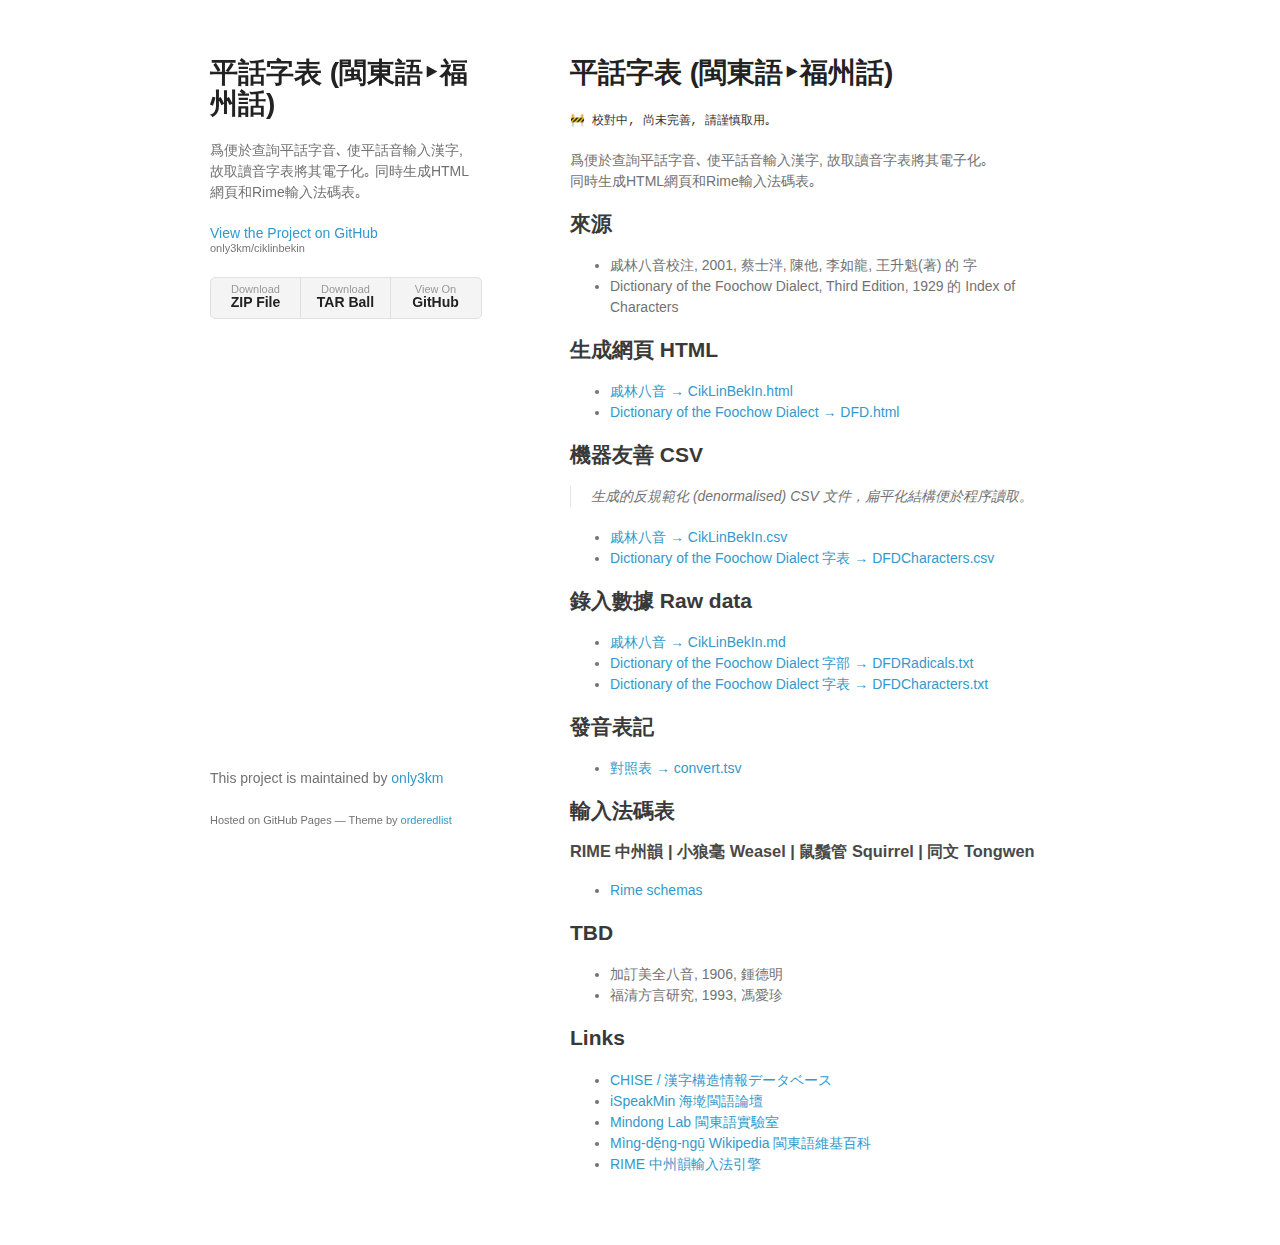
==== commit 4b480082: "Travis build: 8" ====
--- a/index.html
+++ b/index.html
@@ -28,37 +28,39 @@
         </ul>
       </header>
       <section>
-        <h1>
-<a id="平話字表" class="anchor" href="#%E5%B9%B3%E8%A9%B1%E5%AD%97%E8%A1%A8" aria-hidden="true"><span aria-hidden="true" class="octicon octicon-link"></span></a>平話字表</h1>
+        <h1>平話字表 (閩東語‣福州話)</h1>
 
 <p><code>🚧 校對中, 尚未完善, 請謹慎取用｡</code></p>
 
-<h2>
-<a id="來源" class="anchor" href="#%E4%BE%86%E6%BA%90" aria-hidden="true"><span aria-hidden="true" class="octicon octicon-link"></span></a>來源</h2>
+<p>爲便於查詢平話字音､ 使平話音輸入漢字, 故取讀音字表將其電子化｡ <br />
+同時生成HTML網頁和Rime輸入法碼表｡</p>
+
+<h2>來源</h2>
 
 <ul>
 <li>戚林八音校注, 2001, 蔡士泮, 陳他, 李如龍, 王升魁(著) 的 字</li>
 <li>Dictionary of the Foochow Dialect, Third Edition, 1929 的 Index of Characters</li>
 </ul>
 
-<h2>
-<a id="生成網頁-html" class="anchor" href="#%E7%94%9F%E6%88%90%E7%B6%B2%E9%A0%81-html" aria-hidden="true"><span aria-hidden="true" class="octicon octicon-link"></span></a>生成網頁 HTML</h2>
+<h2>生成網頁 HTML</h2>
 
 <ul>
 <li><a href="CikLinBekIn.html">戚林八音 → CikLinBekIn.html</a></li>
 <li><a href="DFD.html">Dictionary of the Foochow Dialect → DFD.html</a></li>
 </ul>
 
-<h2>
-<a id="機器友善-CSV" class="anchor" href="#%E6%A9%9F%E5%99%A8%E5%8F%8B%E5%96%84-csv" aria-hidden="true"><span aria-hidden="true" class="octicon octicon-link"></span></a>機器友善 CSV</h2>
+<h2>機器友善 CSV</h2>
+
+<blockquote>
+  <p>生成的反規範化 (denormalised) CSV 文件，扁平化結構便於程序讀取。</p>
+</blockquote>
 
 <ul>
 <li><a href="CikLinBekIn.csv">戚林八音 → CikLinBekIn.csv</a></li>
 <li><a href="DFDCharacters.csv">Dictionary of the Foochow Dialect 字表 → DFDCharacters.csv</a></li>
 </ul>
 
-<h2>
-<a id="錄入數據-raw-data" class="anchor" href="#%E9%8C%84%E5%85%A5%E6%95%B8%E6%93%9A-raw-data" aria-hidden="true"><span aria-hidden="true" class="octicon octicon-link"></span></a>錄入數據 Raw data</h2>
+<h2>錄入數據 Raw data</h2>
 
 <ul>
 <li><a href="CikLinBekIn.md">戚林八音 → CikLinBekIn.md</a></li>
@@ -66,25 +68,28 @@
 <li><a href="DFDCharacters.txt">Dictionary of the Foochow Dialect 字表 → DFDCharacters.txt</a></li>
 </ul>
 
-<h2>
-<a id="發音表記" class="anchor" href="#%E7%99%BC%E9%9F%B3%E8%A1%A8%E8%A8%98" aria-hidden="true"><span aria-hidden="true" class="octicon octicon-link"></span></a>發音表記</h2>
+<h2>發音表記</h2>
 
 <ul>
 <li><a href="convert.tsv">對照表 → convert.tsv</a></li>
 </ul>
 
-<h2>
-<a id="輸入法碼表" class="anchor" href="#%E8%BC%B8%E5%85%A5%E6%B3%95%E7%A2%BC%E8%A1%A8" aria-hidden="true"><span aria-hidden="true" class="octicon octicon-link"></span></a>輸入法碼表</h2>
+<h2>輸入法碼表</h2>
 
-<h3>
-<a id="rime-中州韻--小狼毫-weasel--鼠鬚管-squirrel--同文-tongwen" class="anchor" href="#rime-%E4%B8%AD%E5%B7%9E%E9%9F%BB--%E5%B0%8F%E7%8B%BC%E6%AF%AB-weasel--%E9%BC%A0%E9%AC%9A%E7%AE%A1-squirrel--%E5%90%8C%E6%96%87-tongwen" aria-hidden="true"><span aria-hidden="true" class="octicon octicon-link"></span></a>RIME 中州韻 | 小狼毫 Weasel | 鼠鬚管 Squirrel | 同文 Tongwen</h3>
+<h3>RIME 中州韻 | 小狼毫 Weasel | 鼠鬚管 Squirrel | 同文 Tongwen</h3>
 
 <ul>
-<li><a href="https://github.com/only3km/ciklinbekin/blob/gh-pages/Rime%20schema">Rime schemas</a></li>
+<li><a href="Rime%20schema">Rime schemas</a></li>
 </ul>
 
-<h2>
-<a id="links" class="anchor" href="#links" aria-hidden="true"><span aria-hidden="true" class="octicon octicon-link"></span></a>Links</h2>
+<h2>TBD</h2>
+
+<ul>
+<li>加訂美全八音, 1906, 鍾德明</li>
+<li>福清方言研究, 1993, 馮愛珍</li>
+</ul>
+
+<h2>Links</h2>
 
 <ul>
 <li><a href="http://www.chise.org/ids/">CHISE / 漢字構造情報データベース</a></li>
@@ -93,6 +98,7 @@
 <li><a href="https://cdo.wikipedia.org/">Mìng-dĕ̤ng-ngṳ̄ Wikipedia 閩東語維基百科</a></li>
 <li><a href="http://rime.im/">RIME 中州韻輸入法引擎</a></li>
 </ul>
+
       </section>
       <footer>
         <p>This project is maintained by <a href="https://github.com/only3km">only3km</a></p>
@@ -102,4 +108,4 @@
     <script src="javascripts/scale.fix.js"></script>
     
   </body>
-</html>
+</html>--- a/stylesheets/styles.css
+++ b/stylesheets/styles.css
@@ -0,0 +1,324 @@
+@font-face {
+  font-family: 'Noto Sans';
+  font-weight: 400;
+  font-style: normal;
+  src: url('../fonts/Noto-Sans-regular/Noto-Sans-regular.eot');
+  src: url('../fonts/Noto-Sans-regular/Noto-Sans-regular.eot?#iefix') format('embedded-opentype'),
+       local('Noto Sans'),
+       local('Noto-Sans-regular'),
+       url('../fonts/Noto-Sans-regular/Noto-Sans-regular.woff2') format('woff2'),
+       url('../fonts/Noto-Sans-regular/Noto-Sans-regular.woff') format('woff'),
+       url('../fonts/Noto-Sans-regular/Noto-Sans-regular.ttf') format('truetype'),
+       url('../fonts/Noto-Sans-regular/Noto-Sans-regular.svg#NotoSans') format('svg');
+}
+
+@font-face {
+  font-family: 'Noto Sans';
+  font-weight: 700;
+  font-style: normal;
+  src: url('../fonts/Noto-Sans-700/Noto-Sans-700.eot');
+  src: url('../fonts/Noto-Sans-700/Noto-Sans-700.eot?#iefix') format('embedded-opentype'),
+       local('Noto Sans Bold'),
+       local('Noto-Sans-700'),
+       url('../fonts/Noto-Sans-700/Noto-Sans-700.woff2') format('woff2'),
+       url('../fonts/Noto-Sans-700/Noto-Sans-700.woff') format('woff'),
+       url('../fonts/Noto-Sans-700/Noto-Sans-700.ttf') format('truetype'),
+       url('../fonts/Noto-Sans-700/Noto-Sans-700.svg#NotoSans') format('svg');
+}
+
+@font-face {
+  font-family: 'Noto Sans';
+  font-weight: 400;
+  font-style: italic;
+  src: url('../fonts/Noto-Sans-italic/Noto-Sans-italic.eot');
+  src: url('../fonts/Noto-Sans-italic/Noto-Sans-italic.eot?#iefix') format('embedded-opentype'),
+       local('Noto Sans Italic'),
+       local('Noto-Sans-italic'),
+       url('../fonts/Noto-Sans-italic/Noto-Sans-italic.woff2') format('woff2'),
+       url('../fonts/Noto-Sans-italic/Noto-Sans-italic.woff') format('woff'),
+       url('../fonts/Noto-Sans-italic/Noto-Sans-italic.ttf') format('truetype'),
+       url('../fonts/Noto-Sans-italic/Noto-Sans-italic.svg#NotoSans') format('svg');
+}
+
+@font-face {
+  font-family: 'Noto Sans';
+  font-weight: 700;
+  font-style: italic;
+  src: url('../fonts/Noto-Sans-700italic/Noto-Sans-700italic.eot');
+  src: url('../fonts/Noto-Sans-700italic/Noto-Sans-700italic.eot?#iefix') format('embedded-opentype'),
+       local('Noto Sans Bold Italic'),
+       local('Noto-Sans-700italic'),
+       url('../fonts/Noto-Sans-700italic/Noto-Sans-700italic.woff2') format('woff2'),
+       url('../fonts/Noto-Sans-700italic/Noto-Sans-700italic.woff') format('woff'),
+       url('../fonts/Noto-Sans-700italic/Noto-Sans-700italic.ttf') format('truetype'),
+       url('../fonts/Noto-Sans-700italic/Noto-Sans-700italic.svg#NotoSans') format('svg');
+}
+
+body {
+  background-color: #fff;
+  padding:50px;
+  font: 14px/1.5 "Noto Sans", "Helvetica Neue", Helvetica, Arial, sans-serif;
+  color:#727272;
+  font-weight:400;
+}
+
+h1, h2, h3, h4, h5, h6 {
+  color:#222;
+  margin:0 0 20px;
+}
+
+p, ul, ol, table, pre, dl {
+  margin:0 0 20px;
+}
+
+h1, h2, h3 {
+  line-height:1.1;
+}
+
+h1 {
+  font-size:28px;
+}
+
+h2 {
+  color:#393939;
+}
+
+h3, h4, h5, h6 {
+  color:#494949;
+}
+
+a {
+  color:#39c;
+  text-decoration:none;
+}
+
+a:hover {
+  color:#069;
+}
+
+a small {
+  font-size:11px;
+  color:#777;
+  margin-top:-0.3em;
+  display:block;
+}
+
+a:hover small {
+  color:#777;
+}
+
+.wrapper {
+  width:860px;
+  margin:0 auto;
+}
+
+blockquote {
+  border-left:1px solid #e5e5e5;
+  margin:0;
+  padding:0 0 0 20px;
+  font-style:italic;
+}
+
+code, pre {
+  font-family:Monaco, Bitstream Vera Sans Mono, Lucida Console, Terminal, Consolas, Liberation Mono, DejaVu Sans Mono, Courier New, monospace;
+  color:#333;
+  font-size:12px;
+}
+
+pre {
+  padding:8px 15px;
+  background: #f8f8f8;
+  border-radius:5px;
+  border:1px solid #e5e5e5;
+  overflow-x: auto;
+}
+
+table {
+  width:100%;
+  border-collapse:collapse;
+}
+
+th, td {
+  text-align:left;
+  padding:5px 10px;
+  border-bottom:1px solid #e5e5e5;
+}
+
+dt {
+  color:#444;
+  font-weight:700;
+}
+
+th {
+  color:#444;
+}
+
+img {
+  max-width:100%;
+}
+
+header {
+  width:270px;
+  float:left;
+  position:fixed;
+  -webkit-font-smoothing:subpixel-antialiased;
+}
+
+header ul {
+  list-style:none;
+  height:40px;
+  padding:0;
+  background: #f4f4f4;
+  border-radius:5px;
+  border:1px solid #e0e0e0;
+  width:270px;
+}
+
+header li {
+  width:89px;
+  float:left;
+  border-right:1px solid #e0e0e0;
+  height:40px;
+}
+
+header li:first-child a {
+  border-radius:5px 0 0 5px;
+}
+
+header li:last-child a {
+  border-radius:0 5px 5px 0;
+}
+
+header ul a {
+  line-height:1;
+  font-size:11px;
+  color:#999;
+  display:block;
+  text-align:center;
+  padding-top:6px;
+  height:34px;
+}
+
+header ul a:hover {
+  color:#999;
+}
+
+header ul a:active {
+  background-color:#f0f0f0;
+}
+
+strong {
+  color:#222;
+  font-weight:700;
+}
+
+header ul li + li + li {
+  border-right:none;
+  width:89px;
+}
+
+header ul a strong {
+  font-size:14px;
+  display:block;
+  color:#222;
+}
+
+section {
+  width:500px;
+  float:right;
+  padding-bottom:50px;
+}
+
+small {
+  font-size:11px;
+}
+
+hr {
+  border:0;
+  background:#e5e5e5;
+  height:1px;
+  margin:0 0 20px;
+}
+
+footer {
+  width:270px;
+  float:left;
+  position:fixed;
+  bottom:50px;
+  -webkit-font-smoothing:subpixel-antialiased;
+}
+
+@media print, screen and (max-width: 960px) {
+
+  div.wrapper {
+    width:auto;
+    margin:0;
+  }
+
+  header, section, footer {
+    float:none;
+    position:static;
+    width:auto;
+  }
+
+  header {
+    padding-right:320px;
+  }
+
+  section {
+    border:1px solid #e5e5e5;
+    border-width:1px 0;
+    padding:20px 0;
+    margin:0 0 20px;
+  }
+
+  header a small {
+    display:inline;
+  }
+
+  header ul {
+    position:absolute;
+    right:50px;
+    top:52px;
+  }
+}
+
+@media print, screen and (max-width: 720px) {
+  body {
+    word-wrap:break-word;
+  }
+
+  header {
+    padding:0;
+  }
+
+  header ul, header p.view {
+    position:static;
+  }
+
+  pre, code {
+    word-wrap:normal;
+  }
+}
+
+@media print, screen and (max-width: 480px) {
+  body {
+    padding:15px;
+  }
+
+  header ul {
+    width:99%;
+  }
+
+  header li, header ul li + li + li {
+    width:33%;
+  }
+}
+
+@media print {
+  body {
+    padding:0.4in;
+    font-size:12pt;
+    color:#444;
+  }
+}
--- a/stylesheets/github-light.css
+++ b/stylesheets/github-light.css
@@ -0,0 +1,124 @@
+/*
+The MIT License (MIT)
+
+Copyright (c) 2016 GitHub, Inc.
+
+Permission is hereby granted, free of charge, to any person obtaining a copy
+of this software and associated documentation files (the "Software"), to deal
+in the Software without restriction, including without limitation the rights
+to use, copy, modify, merge, publish, distribute, sublicense, and/or sell
+copies of the Software, and to permit persons to whom the Software is
+furnished to do so, subject to the following conditions:
+
+The above copyright notice and this permission notice shall be included in all
+copies or substantial portions of the Software.
+
+THE SOFTWARE IS PROVIDED "AS IS", WITHOUT WARRANTY OF ANY KIND, EXPRESS OR
+IMPLIED, INCLUDING BUT NOT LIMITED TO THE WARRANTIES OF MERCHANTABILITY,
+FITNESS FOR A PARTICULAR PURPOSE AND NONINFRINGEMENT. IN NO EVENT SHALL THE
+AUTHORS OR COPYRIGHT HOLDERS BE LIABLE FOR ANY CLAIM, DAMAGES OR OTHER
+LIABILITY, WHETHER IN AN ACTION OF CONTRACT, TORT OR OTHERWISE, ARISING FROM,
+OUT OF OR IN CONNECTION WITH THE SOFTWARE OR THE USE OR OTHER DEALINGS IN THE
+SOFTWARE.
+
+*/
+
+.pl-c /* comment */ {
+  color: #969896;
+}
+
+.pl-c1 /* constant, variable.other.constant, support, meta.property-name, support.constant, support.variable, meta.module-reference, markup.raw, meta.diff.header */,
+.pl-s .pl-v /* string variable */ {
+  color: #0086b3;
+}
+
+.pl-e /* entity */,
+.pl-en /* entity.name */ {
+  color: #795da3;
+}
+
+.pl-smi /* variable.parameter.function, storage.modifier.package, storage.modifier.import, storage.type.java, variable.other */,
+.pl-s .pl-s1 /* string source */ {
+  color: #333;
+}
+
+.pl-ent /* entity.name.tag */ {
+  color: #63a35c;
+}
+
+.pl-k /* keyword, storage, storage.type */ {
+  color: #a71d5d;
+}
+
+.pl-s /* string */,
+.pl-pds /* punctuation.definition.string, string.regexp.character-class */,
+.pl-s .pl-pse .pl-s1 /* string punctuation.section.embedded source */,
+.pl-sr /* string.regexp */,
+.pl-sr .pl-cce /* string.regexp constant.character.escape */,
+.pl-sr .pl-sre /* string.regexp source.ruby.embedded */,
+.pl-sr .pl-sra /* string.regexp string.regexp.arbitrary-repitition */ {
+  color: #183691;
+}
+
+.pl-v /* variable */ {
+  color: #ed6a43;
+}
+
+.pl-id /* invalid.deprecated */ {
+  color: #b52a1d;
+}
+
+.pl-ii /* invalid.illegal */ {
+  color: #f8f8f8;
+  background-color: #b52a1d;
+}
+
+.pl-sr .pl-cce /* string.regexp constant.character.escape */ {
+  font-weight: bold;
+  color: #63a35c;
+}
+
+.pl-ml /* markup.list */ {
+  color: #693a17;
+}
+
+.pl-mh /* markup.heading */,
+.pl-mh .pl-en /* markup.heading entity.name */,
+.pl-ms /* meta.separator */ {
+  font-weight: bold;
+  color: #1d3e81;
+}
+
+.pl-mq /* markup.quote */ {
+  color: #008080;
+}
+
+.pl-mi /* markup.italic */ {
+  font-style: italic;
+  color: #333;
+}
+
+.pl-mb /* markup.bold */ {
+  font-weight: bold;
+  color: #333;
+}
+
+.pl-md /* markup.deleted, meta.diff.header.from-file */ {
+  color: #bd2c00;
+  background-color: #ffecec;
+}
+
+.pl-mi1 /* markup.inserted, meta.diff.header.to-file */ {
+  color: #55a532;
+  background-color: #eaffea;
+}
+
+.pl-mdr /* meta.diff.range */ {
+  font-weight: bold;
+  color: #795da3;
+}
+
+.pl-mo /* meta.output */ {
+  color: #1d3e81;
+}
+
